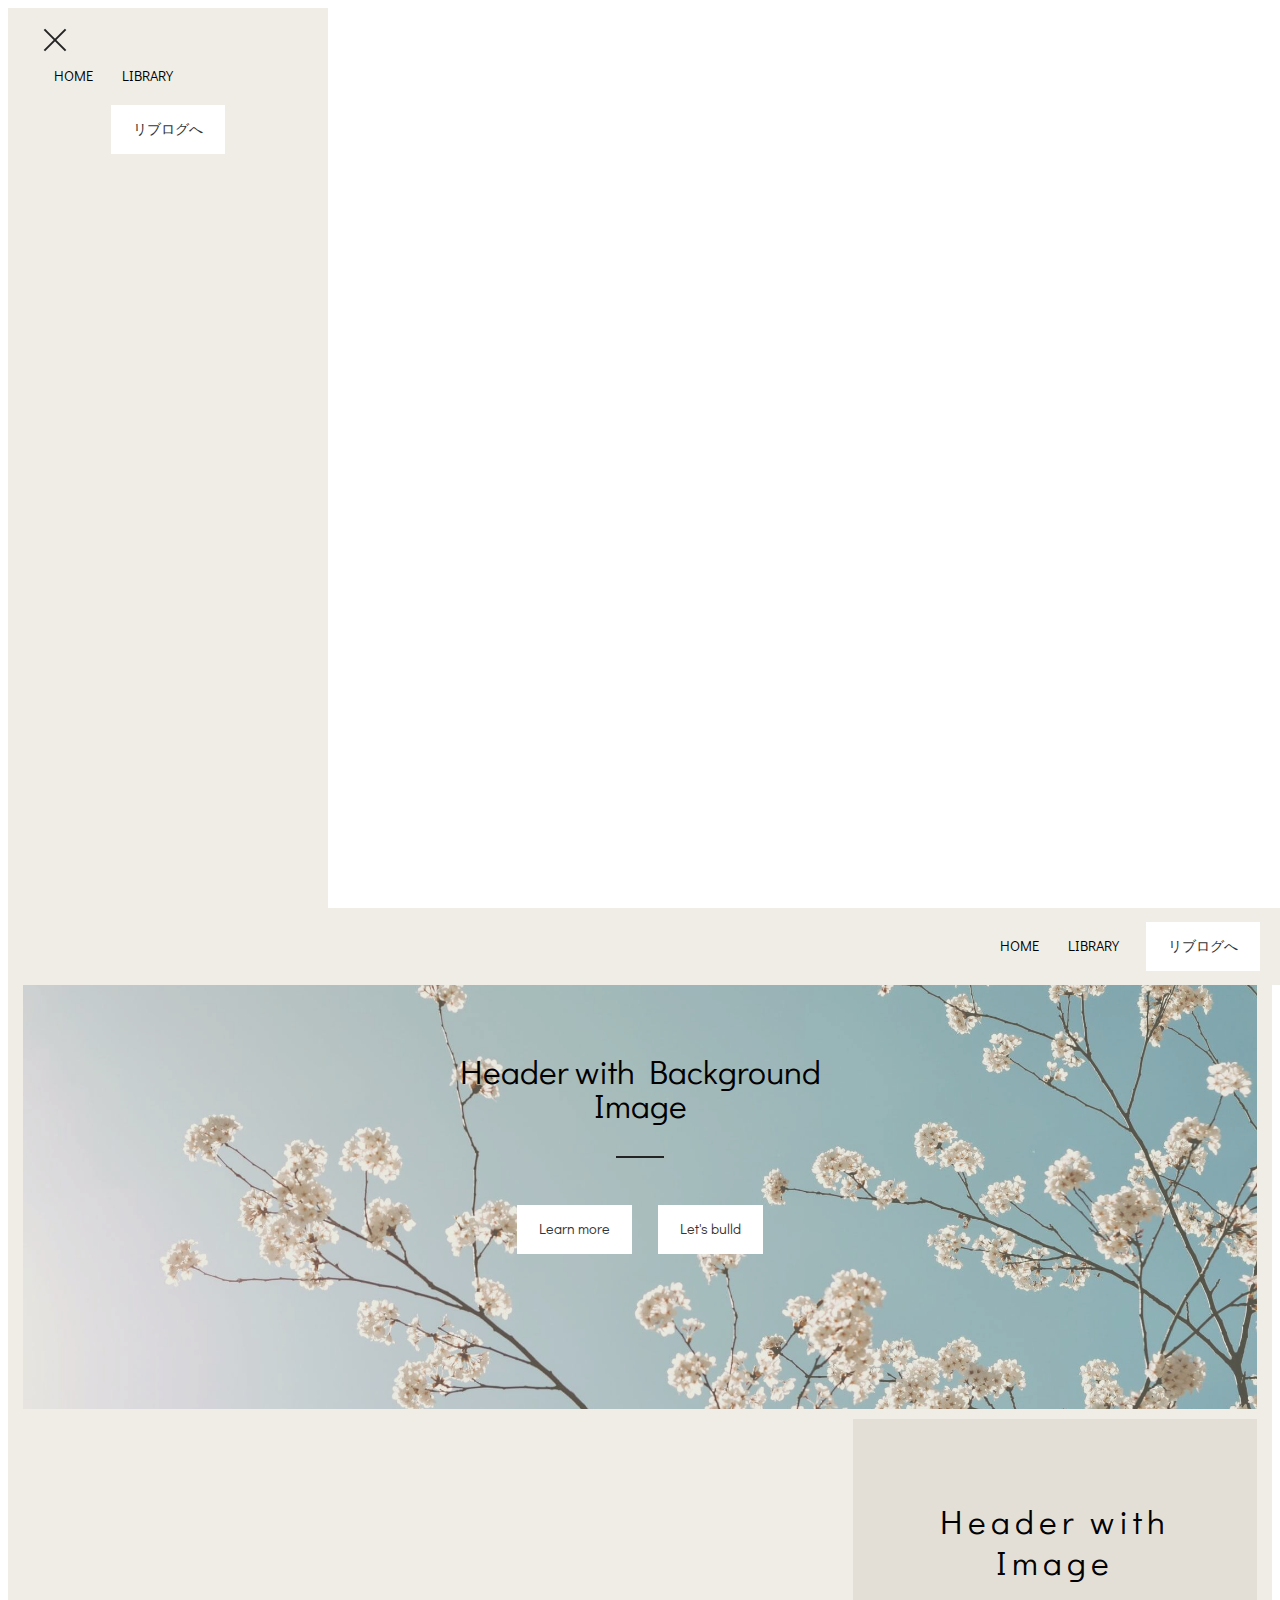
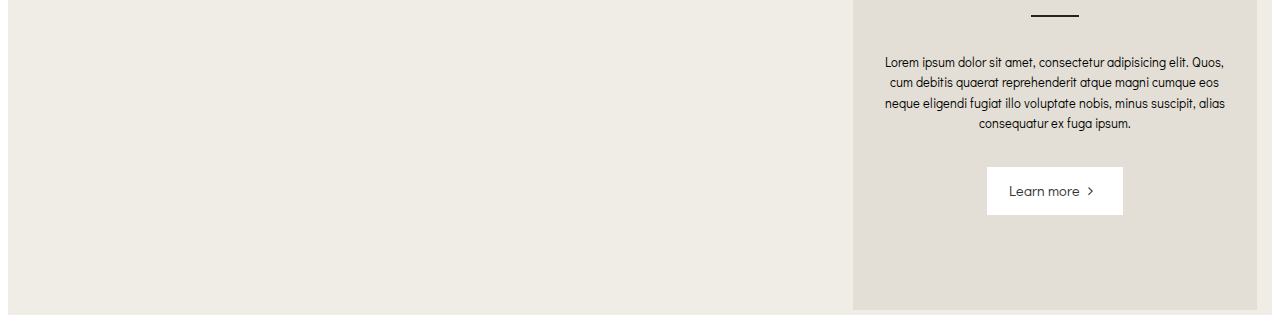
==== docs/library.html @ a74c6ffd "テスト" ====
<!DOCTYPE html>
<html amp>
<head>
  <!-- Site made with Mobirise Website Builder v4.8.1, https://mobirise.com -->
  <meta charset="UTF-8">
  <meta http-equiv="X-UA-Compatible" content="IE=edge">
  <meta name="generator" content="Mobirise v4.8.1, mobirise.com">
  <meta name="viewport" content="width=device-width, initial-scale=1, minimum-scale=1">
  <link rel="shortcut icon" href="assets/images/icon-128x128.png" type="image/x-icon">
  <meta name="description" content="">
  <title>LIBRARY | LivLog Lab+</title>
  <link rel="stylesheet" href="https://maxcdn.bootstrapcdn.com/font-awesome/4.7.0/css/font-awesome.min.css">
<link rel="canonical" href="library.html">
 <style amp-boilerplate>body{-webkit-animation:-amp-start 8s steps(1,end) 0s 1 normal both;-moz-animation:-amp-start 8s steps(1,end) 0s 1 normal both;-ms-animation:-amp-start 8s steps(1,end) 0s 1 normal both;animation:-amp-start 8s steps(1,end) 0s 1 normal both}@-webkit-keyframes -amp-start{from{visibility:hidden}to{visibility:visible}}@-moz-keyframes -amp-start{from{visibility:hidden}to{visibility:visible}}@-ms-keyframes -amp-start{from{visibility:hidden}to{visibility:visible}}@-o-keyframes -amp-start{from{visibility:hidden}to{visibility:visible}}@keyframes -amp-start{from{visibility:hidden}to{visibility:visible}}</style>
<noscript><style amp-boilerplate>body{-webkit-animation:none;-moz-animation:none;-ms-animation:none;animation:none}</style></noscript>
<link href="https://fonts.googleapis.com/css?family=Didact+Gothic&subset=cyrillic" rel="stylesheet">
 
 <style amp-custom> 
div,span,h1,h2,h3,h4,h5,h6,p,blockquote,a,ol,ul,li,figcaption{font: inherit;}*{box-sizing: border-box;}body{position: relative;font-style: normal;line-height: 1.5;color: #232323;}section{background-color: #eeeeee;background-position: 50% 50%;background-repeat: no-repeat;background-size: cover;}section,.container,.container-fluid{position: relative;word-wrap: break-word;}a.mbr-iconfont:hover{text-decoration: none;}h1,h2,h3{margin: auto;padding: 0;}p{padding: 0;margin-bottom: 20px;}h1,h2{margin-bottom: 30px;}h3,h4{margin-bottom: 10px;}p,li,blockquote{line-height: 1.7;}ul,ol,pre,blockquote{margin-bottom: 0;margin-top: 0;}pre{background: #f4f4f4;padding: 10px 24px;white-space: pre-wrap;}p{margin-top: 0;}a{font-style: normal;font-weight: 400;cursor: pointer;}a,a:hover{text-decoration: none;}figure{margin-bottom: 0;}h1,h2,h3,h4,h5,h6,.h1,.h2,.h3,.h4,.h5,.h6,.display-1,.display-2,.display-3,.display-4{line-height: 1;word-break: break-word;word-wrap: break-word;}b,strong{font-weight: bold;}blockquote{padding: 10px 0 10px 20px;position: relative;border-left: 3px solid;}input:-webkit-autofill,input:-webkit-autofill:hover,input:-webkit-autofill:focus,input:-webkit-autofill:active{transition-delay: 9999s;transition-property: background-color,color;}html,body{height: auto;min-height: 100vh;}.mbr-section-title{font-style: normal;line-height: 1.2;letter-spacing: 5px;}.mbr-section-subtitle{line-height: 1.3;}.mbr-text{font-style: normal;line-height: 1.6;}.btn{font-weight: 400;border-width: 2px;border-style: solid;font-style: normal;margin: 0.8rem;white-space: normal;transition: all .3s ease-in-out,box-shadow 2s ease-in-out;display: inline-flex;align-items: center;justify-content: center;word-break: break-word;}.btn:hover{margin-left: 1.6rem;margin-right: 0;}.btn-all-width{margin-left: 0;margin-right: 0;}.btn-all-width:hover{margin-left: 0.8rem;margin-right: -0.8rem;}.btn-form:hover{cursor: pointer;}.mbr-figure img,.mbr-figure iframe{display: block;width: 100%;}.card{background-color: transparent;border: none;}.card-img{text-align: center;flex-shrink: 0;}.media{max-width: 100%;margin: 0 auto;}.mbr-figure{-ms-flex-item-align: center;-ms-grid-row-align: center;-webkit-align-self: center;align-self: center;}.media-container > div{max-width: 100%;}.mbr-figure img,.card-img img{width: 100%;}@media (max-width: 991px){.media-size-item{width: auto;}.media{width: auto;}.mbr-figure{width: 100%;}}.amp-carousel-button{width: 50px;height: 50px;}.amp-carousel-button-next{background-image: url("data:image/svg+xml;charset=utf-8,%3Csvg xmlns='http://www.w3.org/2000/svg' width='18' height='18' fill='%23000000' viewBox='0 0 477.175 477.175'%3E%3Cpath d='M360.731,229.075l-225.1-225.1c-5.3-5.3-13.8-5.3-19.1,0s-5.3,13.8,0,19.1l215.5,215.5l-215.5,215.5 c-5.3,5.3-5.3,13.8,0,19.1c2.6,2.6,6.1,4,9.5,4c3.4,0,6.9-1.3,9.5-4l225.1-225.1C365.931,242.875,365.931,234.275,360.731,229.075z'/%3E%3C/svg%3E");}.amp-carousel-button-prev{background-image: url("data:image/svg+xml;charset=utf-8,%3Csvg xmlns='http://www.w3.org/2000/svg' width='18' height='18' fill='%23000000' viewBox='0 0 477.175 477.175'%3E%3Cpath d='M145.188,238.575l215.5-215.5c5.3-5.3,5.3-13.8,0-19.1s-13.8-5.3-19.1,0l-225.1,225.1c-5.3,5.3-5.3,13.8,0,19.1l225.1,225 c2.6,2.6,6.1,4,9.5,4s6.9-1.3,9.5-4c5.3-5.3,5.3-13.8,0-19.1L145.188,238.575z'/%3E%3C/svg%3E");}.hidden{visibility: hidden;}.super-hide{display: none;}.inactive{-webkit-user-select: none;-moz-user-select: none;-ms-user-select: none;user-select: none;pointer-events: none;-webkit-user-drag: none;user-drag: none;}textarea[type="hidden"]{display: none;}#scrollToTop{display: none;}.popover-content ul.show{min-height: 155px;}.mbr-white{color: #ffffff;}.mbr-black{color: #000000;}.mbr-bg-white{background-color: #ffffff;}.mbr-bg-black{background-color: #000000;}.align-left{text-align: left;}.align-center{text-align: center;}.align-right{text-align: right;}@media (max-width: 767px){.align-left,.align-center,.align-right,.mbr-section-btn,.mbr-section-title{text-align: center;}}.mbr-light{font-weight: 300;}.mbr-regular{font-weight: 400;}.mbr-semibold{font-weight: 500;}.mbr-bold{font-weight: 700;}.mbr-section-btn{margin-left: -.25rem;margin-right: -.25rem;font-size: 0;}nav .mbr-section-btn{margin-left: 0rem;margin-right: 0rem;}.btn .mbr-iconfont,.btn.btn-sm .mbr-iconfont{cursor: pointer;margin-right: 0.5rem;}.btn.btn-md .mbr-iconfont,.btn.btn-md .mbr-iconfont{margin-right: 0.8rem;}.btn-right-icon .mbr-iconfont{margin-left: 0.5rem;order: 1;}[type="submit"]{-webkit-appearance: none;}.mbr-fullscreen .mbr-overlay{min-height: 100vh;}.mbr-fullscreen{display: flex;display: -webkit-flex;display: -moz-flex;display: -ms-flex;display: -o-flex;align-items: center;-webkit-align-items: center;min-height: 100vh;box-sizing: border-box;padding-top: 3rem;padding-bottom: 3rem;}.mbr-overlay{background-color: #000;bottom: 0;left: 0;opacity: .5;position: absolute;right: 0;top: 0;z-index: 0;}section.sidebar-open:before{content: '';position: fixed;top: 0;bottom: 0;right: 0;left: 0;background-color: rgba(0,0,0,0.2);z-index: 1040;}form input,form textarea{padding: .8rem;border: 0px;background: #ececec;}form .fieldset{display: flex;justify-content: center;flex-wrap: wrap;align-items: center;}amp-img img{max-height: 100%;max-width: 100%;}img.mbr-temp{width: 100%;}.is-builder .nodisplay + img[async],.is-builder .nodisplay + img[decoding="async"],.is-builder amp-img > a + img[async],.is-builder amp-img > a + img[decoding="async"]{display: none;}html:not(.is-builder) amp-img > a{position: absolute;top: 0;bottom: 0;left: 0;right: 0;z-index: 1;}.is-builder .temp-amp-sizer{position: absolute;}.is-builder amp-youtube .temp-amp-sizer,.is-builder amp-vimeo .temp-amp-sizer{position: static;}.is-builder section.horizontal-menu .ampstart-btn{display: none;}@media (max-width: 991px){.is-builder section.horizontal-menu .navbar-toggler{display: block;}}.is-builder section.horizontal-menu .dropdown-menu{z-index: auto;opacity: 1;pointer-events: auto;}.is-builder section.horizontal-menu .nav-dropdown .link.dropdown-toggle[aria-expanded="true"]{margin-right: 0;padding: 0.667em 1em;}.mbr-container{max-width: 800px;padding: 0 10px;margin: 0 auto;position: relative;}.container{padding-right: 15px;padding-left: 15px;width: 100%;margin-right: auto;margin-left: auto;}@media (max-width: 767px){.container{max-width: 540px;}}@media (min-width: 768px){.container{max-width: 720px;}}@media (min-width: 992px){.container{max-width: 960px;}}@media (min-width: 1200px){.container{max-width: 1366px;}}.mbr-row{display: -webkit-box;display: -webkit-flex;display: -ms-flexbox;display: flex;-webkit-flex-wrap: wrap;-ms-flex-wrap: wrap;flex-wrap: wrap;margin-right: -15px;margin-left: -15px;}.mbr-justify-content-center{justify-content: center;}.mbr-justify-content-left{justify-content: flex-start;}@media (max-width: 767px){.mbr-col-sm-12{-ms-flex: 0 0 100%;flex: 0 0 100%;max-width: 100%;padding-right: 15px;padding-left: 15px;}.mbr-row{margin: 0;}}@media (min-width: 768px){.mbr-col-md-3{-ms-flex: 0 0 25%;flex: 0 0 25%;max-width: 25%;padding-right: 15px;padding-left: 15px;}.mbr-col-md-4{-ms-flex: 0 0 33.333333%;flex: 0 0 33.333333%;max-width: 33.333333%;padding-right: 15px;padding-left: 15px;}.mbr-col-md-5{-ms-flex: 0 0 41.666667%;flex: 0 0 41.666667%;max-width: 41.666667%;padding-right: 15px;padding-left: 15px;}.mbr-col-md-6{-ms-flex: 0 0 50%;flex: 0 0 50%;max-width: 50%;padding-right: 15px;padding-left: 15px;}.mbr-col-md-7{-ms-flex: 0 0 58.333333%;flex: 0 0 58.333333%;max-width: 58.333333%;padding-right: 15px;padding-left: 15px;}.mbr-col-md-8{-ms-flex: 0 0 66.666667%;flex: 0 0 66.666667%;max-width: 66.666667%;padding-left: 15px;padding-right: 15px;}.mbr-col-md-10{-ms-flex: 0 0 83.333333%;flex: 0 0 83.333333%;max-width: 83.333333%;padding-left: 15px;padding-right: 15px;}.mbr-col-md-12{-ms-flex: 0 0 100%;flex: 0 0 100%;max-width: 100%;padding-right: 15px;padding-left: 15px;}}@media (min-width: 992px){.mbr-col-lg-2{-ms-flex: 0 0 16.666667%;flex: 0 0 16.666667%;max-width: 16.666667%;padding-right: 15px;padding-left: 15px;}.mbr-col-lg-3{-ms-flex: 0 0 25%;flex: 0 0 25%;max-width: 25%;padding-right: 15px;padding-left: 15px;}.mbr-col-lg-4{-ms-flex: 0 0 33.33%;flex: 0 0 33.33%;max-width: 33.33%;padding-right: 15px;padding-left: 15px;}.mbr-col-lg-5{-ms-flex: 0 0 41.666%;flex: 0 0 41.666%;max-width: 41.666%;padding-right: 15px;padding-left: 15px;}.mbr-col-lg-6{-ms-flex: 0 0 50%;flex: 0 0 50%;max-width: 50%;padding-right: 15px;padding-left: 15px;}.mbr-col-lg-8{-ms-flex: 0 0 66.666667%;flex: 0 0 66.666667%;max-width: 66.666667%;padding-left: 15px;padding-right: 15px;}.mbr-col-lg-10{-ms-flex: 0 0 83.3333%;flex: 0 0 83.3333%;max-width: 83.3333%;padding-right: 15px;padding-left: 15px;}.mbr-col-lg-12{-ms-flex: 0 0 100%;flex: 0 0 100%;max-width: 100%;padding-right: 15px;padding-left: 15px;}}@media (min-width: 1200px){.mbr-col-xl-7{-ms-flex: 0 0 58.333333%;flex: 0 0 58.333333%;max-width: 58.333333%;padding-right: 15px;padding-left: 15px;}.mbr-col-xl-8{-ms-flex: 0 0 66.666667%;flex: 0 0 66.666667%;max-width: 66.666667%;padding-left: 15px;padding-right: 15px;}}amp-sidebar{background: transparent;}
body{font-family: Didact Gothic;}blockquote{border-color: #4ea2e3;}.display-1{font-family: 'Didact Gothic',sans-serif;font-size: 2.6rem;}.display-2{font-family: 'Didact Gothic',sans-serif;font-size: 2.1rem;}.display-4{font-family: 'Didact Gothic',sans-serif;font-size: 0.9rem;}.display-5{font-family: 'Didact Gothic',sans-serif;font-size: 1.6rem;}.display-7{font-family: 'Didact Gothic',sans-serif;font-size: 0.8rem;}@media (max-width: 768px){.display-1{font-size: 2.08rem;font-size: calc( 1.56rem + (2.6 - 1.56) * ((100vw - 20rem) / (48 - 20)));line-height: calc( 1.4 * (1.56rem + (2.6 - 1.56) * ((100vw - 20rem) / (48 - 20))));}.display-2{font-size: 1.68rem;font-size: calc( 1.385rem + (2.1 - 1.385) * ((100vw - 20rem) / (48 - 20)));line-height: calc( 1.4 * (1.385rem + (2.1 - 1.385) * ((100vw - 20rem) / (48 - 20))));}.display-4{font-size: 0.72rem;font-size: calc( 0.965rem + (0.9 - 0.965) * ((100vw - 20rem) / (48 - 20)));line-height: calc( 1.4 * (0.965rem + (0.9 - 0.965) * ((100vw - 20rem) / (48 - 20))));}.display-5{font-size: 1.28rem;font-size: calc( 1.21rem + (1.6 - 1.21) * ((100vw - 20rem) / (48 - 20)));line-height: calc( 1.4 * (1.21rem + (1.6 - 1.21) * ((100vw - 20rem) / (48 - 20))));}}.btn{padding: 15px 20px;border-radius: 0px;}.btn-sm{border-width: 1px;padding: 0.6rem 0.6rem;border-radius: 0px;}.btn-md{font-weight: 600;padding: 1rem 1rem;border-radius: 0px;}.bg-primary{background-color: #4ea2e3;}.bg-success{background-color: #0dcd7b;}.bg-info{background-color: #8282e7;}.bg-warning{background-color: #767676;}.bg-danger{background-color: #a0a0a0;}.btn-primary,.btn-primary:active,.btn-primary.active{background-color: #4ea2e3;border-color: #4ea2e3;color: #ffffff;}.btn-primary:hover,.btn-primary:focus,.btn-primary.focus{color: #ffffff;background-color: #1f7dc5;border-color: #1f7dc5;}.btn-primary.disabled,.btn-primary:disabled{color: #ffffff;background-color: #1f7dc5;border-color: #1f7dc5;}.btn-secondary,.btn-secondary:active,.btn-secondary.active{background-color: #4addff;border-color: #4addff;color: #003c4a;}.btn-secondary:hover,.btn-secondary:focus,.btn-secondary.focus{color: #003c4a;background-color: #00cdfd;border-color: #00cdfd;}.btn-secondary.disabled,.btn-secondary:disabled{color: #003c4a;background-color: #00cdfd;border-color: #00cdfd;}.btn-info,.btn-info:active,.btn-info.active{background-color: #8282e7;border-color: #8282e7;color: #ffffff;}.btn-info:hover,.btn-info:focus,.btn-info.focus{color: #ffffff;background-color: #4242db;border-color: #4242db;}.btn-info.disabled,.btn-info:disabled{color: #ffffff;background-color: #4242db;border-color: #4242db;}.btn-success,.btn-success:active,.btn-success.active{background-color: #0dcd7b;border-color: #0dcd7b;color: #ffffff;}.btn-success:hover,.btn-success:focus,.btn-success.focus{color: #ffffff;background-color: #088550;border-color: #088550;}.btn-success.disabled,.btn-success:disabled{color: #ffffff;background-color: #088550;border-color: #088550;}.btn-warning,.btn-warning:active,.btn-warning.active{background-color: #767676;border-color: #767676;color: #ffffff;}.btn-warning:hover,.btn-warning:focus,.btn-warning.focus{color: #ffffff;background-color: #505050;border-color: #505050;}.btn-warning.disabled,.btn-warning:disabled{color: #ffffff;background-color: #505050;border-color: #505050;}.btn-danger,.btn-danger:active,.btn-danger.active{background-color: #a0a0a0;border-color: #a0a0a0;color: #ffffff;}.btn-danger:hover,.btn-danger:focus,.btn-danger.focus{color: #ffffff;background-color: #7a7a7a;border-color: #7a7a7a;}.btn-danger.disabled,.btn-danger:disabled{color: #ffffff;background-color: #7a7a7a;border-color: #7a7a7a;}.btn-black,.btn-black:active,.btn-black.active{background-color: #333333;border-color: #333333;color: #ffffff;}.btn-black:hover,.btn-black:focus,.btn-black.focus{color: #ffffff;background-color: #0d0d0d;border-color: #0d0d0d;}.btn-black.disabled,.btn-black:disabled{color: #ffffff;background-color: #0d0d0d;border-color: #0d0d0d;}.btn-white,.btn-white:active,.btn-white.active{background-color: #ffffff;border-color: #ffffff;color: #808080;}.btn-white:hover,.btn-white:focus,.btn-white.focus{color: #808080;background-color: #d9d9d9;border-color: #d9d9d9;}.btn-white.disabled,.btn-white:disabled{color: #808080;background-color: #d9d9d9;border-color: #d9d9d9;}.btn-white,.btn-white:active,.btn-white.active{color: #333333;}.btn-white:hover,.btn-white:focus,.btn-white.focus{color: #333333;}.btn-white.disabled,.btn-white:disabled{color: #333333;}.btn-primary-outline,.btn-primary-outline:active,.btn-primary-outline.active{background: none;border-color: #1c6faf;color: #1c6faf;}.btn-primary-outline:hover,.btn-primary-outline:focus,.btn-primary-outline.focus{color: #ffffff;background-color: #4ea2e3;border-color: #4ea2e3;}.btn-primary-outline.disabled,.btn-primary-outline:disabled{color: #ffffff;background-color: #4ea2e3;border-color: #4ea2e3;}.btn-secondary-outline,.btn-secondary-outline:active,.btn-secondary-outline.active{background: none;border-color: #00b8e3;color: #00b8e3;}.btn-secondary-outline:hover,.btn-secondary-outline:focus,.btn-secondary-outline.focus{color: #003c4a;background-color: #4addff;border-color: #4addff;}.btn-secondary-outline.disabled,.btn-secondary-outline:disabled{color: #003c4a;background-color: #4addff;border-color: #4addff;}.btn-info-outline,.btn-info-outline:active,.btn-info-outline.active{background: none;border-color: #2c2cd7;color: #2c2cd7;}.btn-info-outline:hover,.btn-info-outline:focus,.btn-info-outline.focus{color: #ffffff;background-color: #8282e7;border-color: #8282e7;}.btn-info-outline.disabled,.btn-info-outline:disabled{color: #ffffff;background-color: #8282e7;border-color: #8282e7;}.btn-success-outline,.btn-success-outline:active,.btn-success-outline.active{background: none;border-color: #076d41;color: #076d41;}.btn-success-outline:hover,.btn-success-outline:focus,.btn-success-outline.focus{color: #ffffff;background-color: #0dcd7b;border-color: #0dcd7b;}.btn-success-outline.disabled,.btn-success-outline:disabled{color: #ffffff;background-color: #0dcd7b;border-color: #0dcd7b;}.btn-warning-outline,.btn-warning-outline:active,.btn-warning-outline.active{background: none;border-color: #434343;color: #434343;}.btn-warning-outline:hover,.btn-warning-outline:focus,.btn-warning-outline.focus{color: #ffffff;background-color: #767676;border-color: #767676;}.btn-warning-outline.disabled,.btn-warning-outline:disabled{color: #ffffff;background-color: #767676;border-color: #767676;}.btn-danger-outline,.btn-danger-outline:active,.btn-danger-outline.active{background: none;border-color: #6d6d6d;color: #6d6d6d;}.btn-danger-outline:hover,.btn-danger-outline:focus,.btn-danger-outline.focus{color: #ffffff;background-color: #a0a0a0;border-color: #a0a0a0;}.btn-danger-outline.disabled,.btn-danger-outline:disabled{color: #ffffff;background-color: #a0a0a0;border-color: #a0a0a0;}.btn-black-outline,.btn-black-outline:active,.btn-black-outline.active{background: none;border-color: #000000;color: #000000;}.btn-black-outline:hover,.btn-black-outline:focus,.btn-black-outline.focus{color: #ffffff;background-color: #333333;border-color: #333333;}.btn-black-outline.disabled,.btn-black-outline:disabled{color: #ffffff;background-color: #333333;border-color: #333333;}.btn-white-outline,.btn-white-outline:active,.btn-white-outline.active{background: none;border-color: #ffffff;color: #ffffff;}.btn-white-outline:hover,.btn-white-outline:focus,.btn-white-outline.focus{color: #333333;background-color: #ffffff;border-color: #ffffff;}.text-primary{color: #4ea2e3;}.text-secondary{color: #4addff;}.text-success{color: #0dcd7b;}.text-info{color: #8282e7;}.text-warning{color: #767676;}.text-danger{color: #a0a0a0;}.text-white{color: #ffffff;}.text-black{color: #000000;}a.text-primary:hover,a.text-primary:focus{color: #1c6faf;}a.text-secondary:hover,a.text-secondary:focus{color: #00b8e3;}a.text-success:hover,a.text-success:focus{color: #076d41;}a.text-info:hover,a.text-info:focus{color: #2c2cd7;}a.text-warning:hover,a.text-warning:focus{color: #434343;}a.text-danger:hover,a.text-danger:focus{color: #6d6d6d;}a.text-white:hover,a.text-white:focus{color: #b3b3b3;}a.text-black:hover,a.text-black:focus{color: #4d4d4d;}a:not(.dropdown-item){position: relative;z-index: 0;}a:not(.dropdown-item):before{position: absolute;content: "";height: 0;width: 100%;opacity: 0.5;bottom: -2px;left: 0;z-index: -1;transition: height .3s;}a:not(.dropdown-item).text-primary:before{background-color: #1c6faf;}a:not(.dropdown-item).text-secondary:before{background-color: #00b8e3;}a:not(.dropdown-item).text-success:before{background-color: #076d41;}a:not(.dropdown-item).text-info:before{background-color: #2c2cd7;}a:not(.dropdown-item).text-warning:before{background-color: #434343;}a:not(.dropdown-item).text-danger:before{background-color: #6d6d6d;}a:not(.dropdown-item).text-white:before{background-color: #b3b3b3;}a:not(.dropdown-item).text-black:before{background-color: #4d4d4d;}a:not(.dropdown-item):hover:before,a:not(.dropdown-item):focus:before{height: 0.5rem;}.alert-success{background-color: #0dcd7b;}.alert-info{background-color: #8282e7;}.alert-warning{background-color: #767676;}.alert-danger{background-color: #a0a0a0;}a,a:hover{color: #4ea2e3;}.mbr-plan-header.bg-primary .mbr-plan-subtitle,.mbr-plan-header.bg-primary .mbr-plan-price-desc{color: #feffff;}.mbr-plan-header.bg-success .mbr-plan-subtitle,.mbr-plan-header.bg-success .mbr-plan-price-desc{color: #acfad9;}.mbr-plan-header.bg-info .mbr-plan-subtitle,.mbr-plan-header.bg-info .mbr-plan-price-desc{color: #ffffff;}.mbr-plan-header.bg-warning .mbr-plan-subtitle,.mbr-plan-header.bg-warning .mbr-plan-price-desc{color: #b6b6b6;}.mbr-plan-header.bg-danger .mbr-plan-subtitle,.mbr-plan-header.bg-danger .mbr-plan-price-desc{color: #e0e0e0;}.cid-r1nvdiXXPy .container{display: flex;}.cid-r1nvdiXXPy .nav-item:focus,.cid-r1nvdiXXPy .nav-link:focus{outline: none;}.cid-r1nvdiXXPy .navbar-nav{list-style-type: none;display: flex;flex-direction: row;padding-left: 0;}.cid-r1nvdiXXPy .navbar-nav .nav-link{margin: .667em 1em;font-weight: normal;}@media (max-width: 991px){.cid-r1nvdiXXPy .navbar-expand-lg > .container{padding-left: 15px;padding-right: 15px;}.cid-r1nvdiXXPy ul.navbar-nav{flex-direction: column;}.cid-r1nvdiXXPy ul.navbar-nav li{margin: auto;}.cid-r1nvdiXXPy .dropdown-toggle[data-toggle="dropdown-submenu"]:after{content: '';margin-left: .25rem;border-top: 0.35em solid;border-right: 0.35em solid transparent;border-left: 0.35em solid transparent;border-bottom: 0;top: 55%;}.cid-r1nvdiXXPy .nav-dropdown .dropdown-menu .dropdown-item{justify-content: center;display: flex;align-items: center;}}.cid-r1nvdiXXPy .nav-dropdown .dropdown-menu{border-radius: 0;border: 0;left: 0;margin: 0;min-width: 10rem;padding-bottom: 1.25rem;padding-top: 1.25rem;position: absolute;}.cid-r1nvdiXXPy .nav-dropdown .dropdown-menu .dropdown-item{font-weight: 400;line-height: 2;display: flex;align-items: center;width: 100%;padding: .25rem 1.5rem;clear: both;text-align: inherit;white-space: nowrap;background: 0 0;border: 0;}.cid-r1nvdiXXPy .nav-dropdown .dropdown-menu .dropdown{position: relative;}.cid-r1nvdiXXPy .nav-item.dropdown{position: relative;}.cid-r1nvdiXXPy .nav-item.dropdown .dropdown-menu{z-index: -1;opacity: 0;pointer-events: none;}.cid-r1nvdiXXPy .nav-item.dropdown:hover > .dropdown-menu{z-index: 1;opacity: 1;pointer-events: all;}.cid-r1nvdiXXPy .dropdown-menu .dropdown:hover > .dropdown-menu{z-index: 1;opacity: 1;pointer-events: all;}.cid-r1nvdiXXPy .link.dropdown-toggle:after{content: '';margin-left: .25rem;border-top: 0.35em solid;border-right: 0.35em solid transparent;border-left: 0.35em solid transparent;border-bottom: 0;}.cid-r1nvdiXXPy .nav-dropdown .dropdown-submenu{top: 0;}.cid-r1nvdiXXPy .navbar{z-index: 100;display: flex;flex-direction: row;width: 100%;min-height: 77px;transition: all .3s;background: #f0ede7;}.cid-r1nvdiXXPy .navbar .navbar-logo{margin-right: .8rem;}.cid-r1nvdiXXPy .navbar .navbar-logo img{height: auto;}.cid-r1nvdiXXPy .navbar.navbar-short{background: #f0ede7;}.cid-r1nvdiXXPy .navbar.navbar-short .navbar-brand{padding: 0;}.cid-r1nvdiXXPy .navbar.opened{transition: all .3s;background: #f0ede7;}.cid-r1nvdiXXPy .navbar .dropdown-item{padding: .25rem 1.5rem;}.cid-r1nvdiXXPy .navbar .navbar-collapse{display: flex;justify-content: flex-end;z-index: 1;flex-basis: 100%;align-items: center;}.cid-r1nvdiXXPy .navbar.collapsed button.navbar-toggler{display: block;}.cid-r1nvdiXXPy .navbar.collapsed .navbar-collapse{display: none;position: absolute;top: 0;right: 0;min-height: 100vh;background: #f0ede7;padding: 1.5rem 2rem 1rem 2rem;}.cid-r1nvdiXXPy .navbar.collapsed.opened .navbar-collapse.show,.cid-r1nvdiXXPy .navbar.collapsed.opened .navbar-collapse.collapsing{display: block;}.cid-r1nvdiXXPy .navbar.collapsed.opened .dropdown-menu{top: 0;}.cid-r1nvdiXXPy .navbar.collapsed .dropdown-menu{position: relative;background: transparent;}.cid-r1nvdiXXPy .navbar.collapsed .dropdown-menu .dropdown-submenu{left: 0;}.cid-r1nvdiXXPy .navbar.collapsed .dropdown-menu .dropdown-item:after{right: auto;}.cid-r1nvdiXXPy .navbar.collapsed .dropdown-menu .dropdown-item{padding: .25rem 1.5rem;text-align: center;margin: 0;}.cid-r1nvdiXXPy .navbar.collapsed .navbar-brand{flex-shrink: initial;word-break: break-word;}@media (max-width: 991px){.cid-r1nvdiXXPy .navbar .navbar-collapse{display: none;position: absolute;top: 0;right: 0;min-height: 100vh;background: #f0ede7;padding: 1rem 2rem 1rem 2rem;}.cid-r1nvdiXXPy .navbar.opened .navbar-collapse.show,.cid-r1nvdiXXPy .navbar.opened .navbar-collapse.collapsing{display: block;}.cid-r1nvdiXXPy .navbar.opened .dropdown-menu{top: 0;}.cid-r1nvdiXXPy .navbar .dropdown-menu{position: relative;background: transparent;}.cid-r1nvdiXXPy .navbar .dropdown-menu .dropdown-submenu{left: 0;}.cid-r1nvdiXXPy .navbar .dropdown-menu .dropdown-item:after{right: auto;}.cid-r1nvdiXXPy .navbar .dropdown-menu .dropdown-item{padding: .25rem 1.5rem;text-align: center;margin: 0;}.cid-r1nvdiXXPy .navbar .navbar-brand{flex-shrink: initial;word-break: break-word;}}.cid-r1nvdiXXPy .navbar-brand{display: flex;flex-shrink: 0;align-items: center;margin-right: 0;padding: 0;transition: all .3s;word-break: break-word;z-index: 1;}.cid-r1nvdiXXPy .navbar-brand .navbar-caption{line-height: inherit;font-weight: normal;}.cid-r1nvdiXXPy .navbar-brand .navbar-logo a{outline: none;}.cid-r1nvdiXXPy .navbar-brand .navbar-caption-wrap{display: flex;}.cid-r1nvdiXXPy .dropdown-item.active,.cid-r1nvdiXXPy .dropdown-item:active{background-color: transparent;}.cid-r1nvdiXXPy .navbar-expand-lg .navbar-nav .nav-link{padding: 0;}.cid-r1nvdiXXPy .navbar.navbar-expand-lg .dropdown .dropdown-menu{background: #f0ede7;}.cid-r1nvdiXXPy .navbar.navbar-expand-lg .dropdown .dropdown-menu .dropdown-submenu{margin: 0;left: 100%;}.cid-r1nvdiXXPy .navbar .dropdown.open > .dropdown-menu{display: block;}.cid-r1nvdiXXPy ul.navbar-nav{flex-wrap: wrap;}.cid-r1nvdiXXPy .navbar-buttons{text-align: center;}.cid-r1nvdiXXPy button.navbar-toggler{display: none;outline: none;width: 31px;height: 20px;cursor: pointer;transition: all .2s;position: relative;align-self: center;}.cid-r1nvdiXXPy button.navbar-toggler .hamburger span{position: absolute;right: 0;width: 30px;height: 2px;border-right: 5px;background-color: #232323;}.cid-r1nvdiXXPy button.navbar-toggler .hamburger span:nth-child(1){top: 0;transition: all .2s;}.cid-r1nvdiXXPy button.navbar-toggler .hamburger span:nth-child(2){top: 8px;transition: all .15s;}.cid-r1nvdiXXPy button.navbar-toggler .hamburger span:nth-child(3){top: 8px;transition: all .15s;}.cid-r1nvdiXXPy button.navbar-toggler .hamburger span:nth-child(4){top: 16px;transition: all .2s;}.cid-r1nvdiXXPy nav.opened .navbar-toggler:not(.hide) .hamburger span:nth-child(1){top: 8px;width: 0;opacity: 0;right: 50%;transition: all .2s;}.cid-r1nvdiXXPy nav.opened .navbar-toggler:not(.hide) .hamburger span:nth-child(2){-webkit-transform: rotate(45deg);transform: rotate(45deg);transition: all .25s;}.cid-r1nvdiXXPy nav.opened .navbar-toggler:not(.hide) .hamburger span:nth-child(3){-webkit-transform: rotate(-45deg);transform: rotate(-45deg);transition: all .25s;}.cid-r1nvdiXXPy nav.opened .navbar-toggler:not(.hide) .hamburger span:nth-child(4){top: 8px;width: 0;opacity: 0;right: 50%;transition: all .2s;}.cid-r1nvdiXXPy .navbar-dropdown{position: fixed;}.cid-r1nvdiXXPy a.nav-link{display: flex;align-items: center;justify-content: center;}.cid-r1nvdiXXPy .nav-link .mbr-iconfont,.cid-r1nvdiXXPy .dropdown-item .mbr-iconfont{margin-right: .2rem;}.cid-r1nvdiXXPy .ampstart-btn{display: flex;align-self: center;}.cid-r1nvdiXXPy .ampstart-btn.hamburger{position: absolute;right: 20px;margin-left: auto;width: 30px;height: 20px;background: none;border: none;cursor: pointer;z-index: 1000;}.cid-r1nvdiXXPy .ampstart-btn.hamburger:focus{outline: none;}.cid-r1nvdiXXPy .ampstart-btn.hamburger span{position: absolute;right: 0;width: 30px;height: 2px;border-right: 5px;background-color: #232323;}.cid-r1nvdiXXPy .ampstart-btn.hamburger span:nth-child(1){top: 0;transition: all .2s;}.cid-r1nvdiXXPy .ampstart-btn.hamburger span:nth-child(2){top: 8px;transition: all .15s;}.cid-r1nvdiXXPy .ampstart-btn.hamburger span:nth-child(3){top: 8px;transition: all .15s;}.cid-r1nvdiXXPy .ampstart-btn.hamburger span:nth-child(4){top: 16px;transition: all .2s;}@media (min-width: 992px){.cid-r1nvdiXXPy .ampstart-btn,.cid-r1nvdiXXPy amp-sidebar{display: none;}.cid-r1nvdiXXPy .dropdown-menu .dropdown-toggle:after{content: '';border-bottom: 0.35em solid transparent;border-left: 0.35em solid;border-right: 0;border-top: 0.35em solid transparent;margin-left: 0.3rem;margin-top: -0.3077em;position: absolute;right: 1.1538em;top: 50%;}}.cid-r1nvdiXXPy amp-sidebar{min-width: 260px;z-index: 1050;background-color: #f0ede7;}.cid-r1nvdiXXPy amp-sidebar.open:after{content: '';position: absolute;top: 0;left: 0;bottom: 0;right: 0;background-color: red;}.cid-r1nvdiXXPy .open{transform: translateX(0%);display: block;}.cid-r1nvdiXXPy .builder-sidebar{background-color: #f0ede7;position: relative;min-height: 100vh;z-index: 1030;padding: 1rem 2rem;max-width: 20rem;}.cid-r1nvdiXXPy .builder-sidebar .dropdown{position: relative;}.cid-r1nvdiXXPy .builder-sidebar .dropdown:hover > .dropdown-menu{position: relative;text-align: center;}.cid-r1nvdiXXPy .sidebar{padding: 1rem 0;margin: 0;}.cid-r1nvdiXXPy .sidebar > li{list-style: none;display: flex;flex-direction: column;}.cid-r1nvdiXXPy .sidebar a{display: block;text-decoration: none;margin-bottom: 10px;}.cid-r1nvdiXXPy .close-sidebar{width: 30px;height: 30px;position: relative;cursor: pointer;background-color: transparent;border: none;}.cid-r1nvdiXXPy .close-sidebar:focus{outline: 2px auto #4ea2e3;}.cid-r1nvdiXXPy .close-sidebar span{position: absolute;left: 0;width: 30px;height: 2px;border-right: 5px;background-color: #232323;}.cid-r1nvdiXXPy .close-sidebar span:nth-child(1){transform: rotate(45deg);}.cid-r1nvdiXXPy .close-sidebar span:nth-child(2){transform: rotate(-45deg);}.cid-r1nvdiXXPy amp-img{width: 120px;display: flex;align-items: center;}@media (max-width: 768px){.cid-r1nvdiXXPy amp-img{max-height: 55px;max-width: 55px;}}.cid-r1rR2mE911{padding-top: 5px;padding-bottom: 5px;background-color: #f0ede7;}.cid-r1rR2mE911 .mbr-row{background-image: url("assets/images/background8.jpg");background-position: center;background-repeat: no-repeat;background-size: cover;height: 31rem;padding: 60px;position: relative;margin: 0;}.cid-r1rR2mE911 .mbr-row .mbr-overlay{background: #cfd0b3;opacity: 0.4;}.cid-r1rR2mE911 .mbr-title{position: relative;margin-bottom: 70px;}.cid-r1rR2mE911 .mbr-title:after{position: absolute;left: 50%;margin-left: -1.5rem;bottom: -35px;content: "";width: 3rem;height: 2px;background-color: #232323;transition: width .3s;}.cid-r1rR2mE911 .relative{position: relative;max-width: 435px;margin: auto;}.cid-r1rR2mE911 .mbr-section-btn{margin: 0 auto;}.cid-r1rR2mE911 .mbr-section-subtitle{padding: 0;margin-bottom: 40px;}@media (max-width: 767px){.cid-r1rR2mE911 .mbr-row{padding: 1rem;}}.cid-r1rT78f9qd{padding-top: 5px;padding-bottom: 5px;background-color: #f0ede7;}.cid-r1rT78f9qd .mbr-row{margin: 0;}.cid-r1rT78f9qd .text-block{padding-right: 0;padding-left: 7px;display: flex;}.cid-r1rT78f9qd .text-wrapper{width: 100%;display: flex;background-color: #e4dfd6;padding: 40px 20px;}.cid-r1rT78f9qd .text-wrapper > div{margin: auto;}.cid-r1rT78f9qd .image-block{padding-right: 3px;padding-left: 0px;}.cid-r1rT78f9qd .image-block amp-img{height: 30rem;}.cid-r1rT78f9qd .image-block img{object-fit: cover;height: 100%;width: 100%;}.cid-r1rT78f9qd .mbr-section-title{position: relative;margin-bottom: 70px;}.cid-r1rT78f9qd .mbr-section-title:after{position: absolute;left: 50%;margin-left: -1.5rem;bottom: -35px;content: "";width: 3rem;height: 2px;background-color: #232323;transition: width .3s;}@media (max-width: 991px){.cid-r1rT78f9qd .image-block{padding-right: 0;padding-left: 0;}.cid-r1rT78f9qd .text-block{padding-right: 0;padding-left: 0;}}
.engine{position: absolute;text-indent: -2400px;text-align: center;padding: 0;top: 0;left: -2400px;}</style>
 
  <script async  src="https://cdn.ampproject.org/v0.js"></script>
  <script async custom-element="amp-analytics" src="https://cdn.ampproject.org/v0/amp-analytics-0.1.js"></script>
  <script async custom-element="amp-sidebar" src="https://cdn.ampproject.org/v0/amp-sidebar-0.1.js"></script>
  
  
</head>
<body><amp-sidebar id="sidebar" class="cid-r1nvdiXXPy" layout="nodisplay" side="right">
        <div class="builder-sidebar" id="builder-sidebar">
            <button on="tap:sidebar.close" class="close-sidebar">
                <span></span>
                <span></span>
            </button>
        
              
              <ul class="navbar-nav nav-dropdown" data-app-modern-menu="true"><li class="nav-item"><a class="nav-link link text-black display-4" href="index.html">HOME</a></li><li class="nav-item"><a class="nav-link link text-black display-4" href="library.html">
                          LIBRARY</a></li></ul>
              
              <div class="navbar-buttons mbr-section-btn"><a class="btn btn-white display-4" href="https://livlog.jp/">リブログへ</a></div>
        </div>
    </amp-sidebar>
  <section class="menu1 horizontal-menu menu cid-r1nvdiXXPy" id="menu1-a">

    
    

    <nav class="navbar navbar-dropdown  navbar-fixed-top navbar-expand-lg">
      <div class="container">
        <div class="navbar-brand">
            <span class="navbar-logo">
                <amp-img src="assets/images/logo.svg" layout="responsive" width="120.77922077922078" height="31" alt="LivLog llc." class="mobirise-loader">
                    <div placeholder="">
                        <div class="mobirise-spinner">
                            <em></em>
                            <em></em>
                            <em></em>
                        </div>
                    </div>
                    <a href="#top"></a>
                </amp-img>
            </span>
            
        </div>
        <div class="collapse navbar-collapse" id="navbarSupportedContent">
              
              <ul class="navbar-nav nav-dropdown" data-app-modern-menu="true"><li class="nav-item"><a class="nav-link link text-black display-4" href="index.html">HOME</a></li><li class="nav-item"><a class="nav-link link text-black display-4" href="library.html">
                          LIBRARY</a></li></ul>
              
              <div class="navbar-buttons mbr-section-btn"><a class="btn btn-white display-4" href="https://livlog.jp/">リブログへ</a></div>
        </div>
        
        <button on="tap:sidebar.toggle" class="ampstart-btn hamburger sticky-but">
          <span></span>
          <span></span>
          <span></span>
          <span></span>
      </button>
      </div>
    </nav>

  <!-- AMP plug -->
    

</section>

<section class="mbr-section headers4 cid-r1rR2mE911" id="headers4-d">

    

    <div class="container">
        <div class="mbr-row mbr-black">
            <div class="mbr-overlay"></div>
            <div class="relative">
                <h2 class="mbr-title align-center mbr-fonts-style display-2"><span>Header with Background Image</span></h2>
                
                <div class="mbr-section-btn align-center"><a class="btn btn-white display-4" href="https://mobirise.com">
                    Learn more
                    </a> <a class="btn btn-white display-4" href="https://mobirise.com">
                    Let's bulld
                    </a></div>
            </div>
        </div>
    </div>
</section>

<section class="headers1 cid-r1rT78f9qd" id="headers1-f">

    
       
    <div class="container">
        <div class="mbr-row mbr-justify-content-center">
            <div class="image-block mbr-col-sm-12 mbr-col-md-12 mbr-col-lg-8">
                <iframe src="//www.slideshare.net/slideshow/embed_code/key/wQ5WsEbyixP6iA" width="595" height="485" frameborder="0" marginwidth="0" marginheight="0" scrolling="no" allowfullscreen="">
                </iframe>
            </div>
            <div class="text-block mbr-black mbr-col-sm-12 mbr-col-md-12 mbr-col-lg-4">
                <div class="text-wrapper">
                    <div>
                        <h2 class="mbr-section-title mbr-fonts-style align-center display-2">
                            Header with Image
                        </h2>
                        <p class="mbr-fonts-style mbr-text align-center display-7">
                           Lorem ipsum dolor sit amet, consectetur adipisicing elit. Quos, cum debitis quaerat reprehenderit atque magni cumque eos neque eligendi fugiat illo voluptate nobis, minus suscipit, alias consequatur ex fuga ipsum.
                        </p>
                        <div class="mbr-section-btn align-center"><a class="btn btn-right-icon btn-white display-4" href="https://mobirise.com">
                                <span class="fa fa-angle-right mbr-iconfont mbr-iconfont-btn"></span>
                                Learn more
                            </a></div>
                    </div>
                </div>
            </div>
        </div>
    </div>
</section>


  
  
</body>
</html>
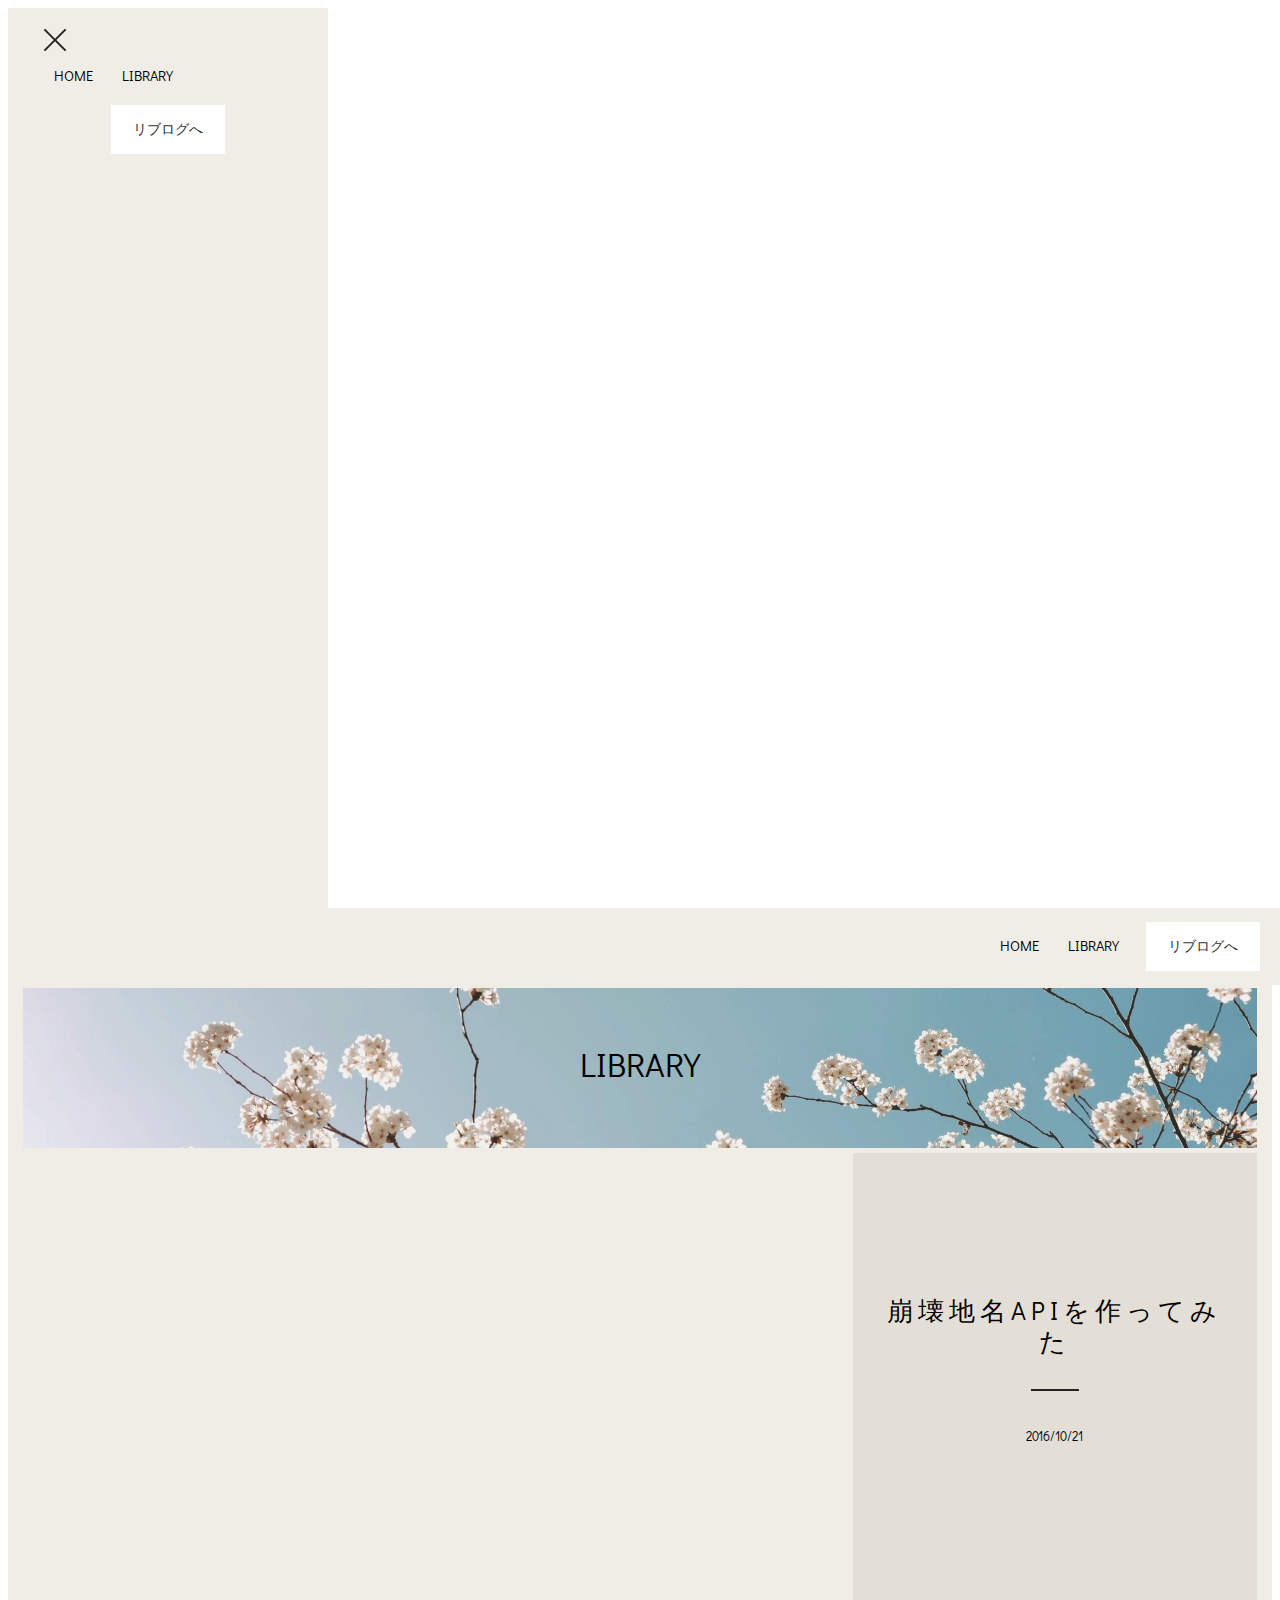
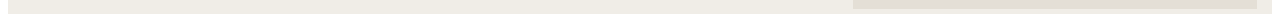
==== commit 6fbe80a7: "作成中" ====
--- a/docs/library.html
+++ b/docs/library.html
@@ -17,7 +17,7 @@
  
  <style amp-custom> 
 div,span,h1,h2,h3,h4,h5,h6,p,blockquote,a,ol,ul,li,figcaption{font: inherit;}*{box-sizing: border-box;}body{position: relative;font-style: normal;line-height: 1.5;color: #232323;}section{background-color: #eeeeee;background-position: 50% 50%;background-repeat: no-repeat;background-size: cover;}section,.container,.container-fluid{position: relative;word-wrap: break-word;}a.mbr-iconfont:hover{text-decoration: none;}h1,h2,h3{margin: auto;padding: 0;}p{padding: 0;margin-bottom: 20px;}h1,h2{margin-bottom: 30px;}h3,h4{margin-bottom: 10px;}p,li,blockquote{line-height: 1.7;}ul,ol,pre,blockquote{margin-bottom: 0;margin-top: 0;}pre{background: #f4f4f4;padding: 10px 24px;white-space: pre-wrap;}p{margin-top: 0;}a{font-style: normal;font-weight: 400;cursor: pointer;}a,a:hover{text-decoration: none;}figure{margin-bottom: 0;}h1,h2,h3,h4,h5,h6,.h1,.h2,.h3,.h4,.h5,.h6,.display-1,.display-2,.display-3,.display-4{line-height: 1;word-break: break-word;word-wrap: break-word;}b,strong{font-weight: bold;}blockquote{padding: 10px 0 10px 20px;position: relative;border-left: 3px solid;}input:-webkit-autofill,input:-webkit-autofill:hover,input:-webkit-autofill:focus,input:-webkit-autofill:active{transition-delay: 9999s;transition-property: background-color,color;}html,body{height: auto;min-height: 100vh;}.mbr-section-title{font-style: normal;line-height: 1.2;letter-spacing: 5px;}.mbr-section-subtitle{line-height: 1.3;}.mbr-text{font-style: normal;line-height: 1.6;}.btn{font-weight: 400;border-width: 2px;border-style: solid;font-style: normal;margin: 0.8rem;white-space: normal;transition: all .3s ease-in-out,box-shadow 2s ease-in-out;display: inline-flex;align-items: center;justify-content: center;word-break: break-word;}.btn:hover{margin-left: 1.6rem;margin-right: 0;}.btn-all-width{margin-left: 0;margin-right: 0;}.btn-all-width:hover{margin-left: 0.8rem;margin-right: -0.8rem;}.btn-form:hover{cursor: pointer;}.mbr-figure img,.mbr-figure iframe{display: block;width: 100%;}.card{background-color: transparent;border: none;}.card-img{text-align: center;flex-shrink: 0;}.media{max-width: 100%;margin: 0 auto;}.mbr-figure{-ms-flex-item-align: center;-ms-grid-row-align: center;-webkit-align-self: center;align-self: center;}.media-container > div{max-width: 100%;}.mbr-figure img,.card-img img{width: 100%;}@media (max-width: 991px){.media-size-item{width: auto;}.media{width: auto;}.mbr-figure{width: 100%;}}.amp-carousel-button{width: 50px;height: 50px;}.amp-carousel-button-next{background-image: url("data:image/svg+xml;charset=utf-8,%3Csvg xmlns='http://www.w3.org/2000/svg' width='18' height='18' fill='%23000000' viewBox='0 0 477.175 477.175'%3E%3Cpath d='M360.731,229.075l-225.1-225.1c-5.3-5.3-13.8-5.3-19.1,0s-5.3,13.8,0,19.1l215.5,215.5l-215.5,215.5 c-5.3,5.3-5.3,13.8,0,19.1c2.6,2.6,6.1,4,9.5,4c3.4,0,6.9-1.3,9.5-4l225.1-225.1C365.931,242.875,365.931,234.275,360.731,229.075z'/%3E%3C/svg%3E");}.amp-carousel-button-prev{background-image: url("data:image/svg+xml;charset=utf-8,%3Csvg xmlns='http://www.w3.org/2000/svg' width='18' height='18' fill='%23000000' viewBox='0 0 477.175 477.175'%3E%3Cpath d='M145.188,238.575l215.5-215.5c5.3-5.3,5.3-13.8,0-19.1s-13.8-5.3-19.1,0l-225.1,225.1c-5.3,5.3-5.3,13.8,0,19.1l225.1,225 c2.6,2.6,6.1,4,9.5,4s6.9-1.3,9.5-4c5.3-5.3,5.3-13.8,0-19.1L145.188,238.575z'/%3E%3C/svg%3E");}.hidden{visibility: hidden;}.super-hide{display: none;}.inactive{-webkit-user-select: none;-moz-user-select: none;-ms-user-select: none;user-select: none;pointer-events: none;-webkit-user-drag: none;user-drag: none;}textarea[type="hidden"]{display: none;}#scrollToTop{display: none;}.popover-content ul.show{min-height: 155px;}.mbr-white{color: #ffffff;}.mbr-black{color: #000000;}.mbr-bg-white{background-color: #ffffff;}.mbr-bg-black{background-color: #000000;}.align-left{text-align: left;}.align-center{text-align: center;}.align-right{text-align: right;}@media (max-width: 767px){.align-left,.align-center,.align-right,.mbr-section-btn,.mbr-section-title{text-align: center;}}.mbr-light{font-weight: 300;}.mbr-regular{font-weight: 400;}.mbr-semibold{font-weight: 500;}.mbr-bold{font-weight: 700;}.mbr-section-btn{margin-left: -.25rem;margin-right: -.25rem;font-size: 0;}nav .mbr-section-btn{margin-left: 0rem;margin-right: 0rem;}.btn .mbr-iconfont,.btn.btn-sm .mbr-iconfont{cursor: pointer;margin-right: 0.5rem;}.btn.btn-md .mbr-iconfont,.btn.btn-md .mbr-iconfont{margin-right: 0.8rem;}.btn-right-icon .mbr-iconfont{margin-left: 0.5rem;order: 1;}[type="submit"]{-webkit-appearance: none;}.mbr-fullscreen .mbr-overlay{min-height: 100vh;}.mbr-fullscreen{display: flex;display: -webkit-flex;display: -moz-flex;display: -ms-flex;display: -o-flex;align-items: center;-webkit-align-items: center;min-height: 100vh;box-sizing: border-box;padding-top: 3rem;padding-bottom: 3rem;}.mbr-overlay{background-color: #000;bottom: 0;left: 0;opacity: .5;position: absolute;right: 0;top: 0;z-index: 0;}section.sidebar-open:before{content: '';position: fixed;top: 0;bottom: 0;right: 0;left: 0;background-color: rgba(0,0,0,0.2);z-index: 1040;}form input,form textarea{padding: .8rem;border: 0px;background: #ececec;}form .fieldset{display: flex;justify-content: center;flex-wrap: wrap;align-items: center;}amp-img img{max-height: 100%;max-width: 100%;}img.mbr-temp{width: 100%;}.is-builder .nodisplay + img[async],.is-builder .nodisplay + img[decoding="async"],.is-builder amp-img > a + img[async],.is-builder amp-img > a + img[decoding="async"]{display: none;}html:not(.is-builder) amp-img > a{position: absolute;top: 0;bottom: 0;left: 0;right: 0;z-index: 1;}.is-builder .temp-amp-sizer{position: absolute;}.is-builder amp-youtube .temp-amp-sizer,.is-builder amp-vimeo .temp-amp-sizer{position: static;}.is-builder section.horizontal-menu .ampstart-btn{display: none;}@media (max-width: 991px){.is-builder section.horizontal-menu .navbar-toggler{display: block;}}.is-builder section.horizontal-menu .dropdown-menu{z-index: auto;opacity: 1;pointer-events: auto;}.is-builder section.horizontal-menu .nav-dropdown .link.dropdown-toggle[aria-expanded="true"]{margin-right: 0;padding: 0.667em 1em;}.mbr-container{max-width: 800px;padding: 0 10px;margin: 0 auto;position: relative;}.container{padding-right: 15px;padding-left: 15px;width: 100%;margin-right: auto;margin-left: auto;}@media (max-width: 767px){.container{max-width: 540px;}}@media (min-width: 768px){.container{max-width: 720px;}}@media (min-width: 992px){.container{max-width: 960px;}}@media (min-width: 1200px){.container{max-width: 1366px;}}.mbr-row{display: -webkit-box;display: -webkit-flex;display: -ms-flexbox;display: flex;-webkit-flex-wrap: wrap;-ms-flex-wrap: wrap;flex-wrap: wrap;margin-right: -15px;margin-left: -15px;}.mbr-justify-content-center{justify-content: center;}.mbr-justify-content-left{justify-content: flex-start;}@media (max-width: 767px){.mbr-col-sm-12{-ms-flex: 0 0 100%;flex: 0 0 100%;max-width: 100%;padding-right: 15px;padding-left: 15px;}.mbr-row{margin: 0;}}@media (min-width: 768px){.mbr-col-md-3{-ms-flex: 0 0 25%;flex: 0 0 25%;max-width: 25%;padding-right: 15px;padding-left: 15px;}.mbr-col-md-4{-ms-flex: 0 0 33.333333%;flex: 0 0 33.333333%;max-width: 33.333333%;padding-right: 15px;padding-left: 15px;}.mbr-col-md-5{-ms-flex: 0 0 41.666667%;flex: 0 0 41.666667%;max-width: 41.666667%;padding-right: 15px;padding-left: 15px;}.mbr-col-md-6{-ms-flex: 0 0 50%;flex: 0 0 50%;max-width: 50%;padding-right: 15px;padding-left: 15px;}.mbr-col-md-7{-ms-flex: 0 0 58.333333%;flex: 0 0 58.333333%;max-width: 58.333333%;padding-right: 15px;padding-left: 15px;}.mbr-col-md-8{-ms-flex: 0 0 66.666667%;flex: 0 0 66.666667%;max-width: 66.666667%;padding-left: 15px;padding-right: 15px;}.mbr-col-md-10{-ms-flex: 0 0 83.333333%;flex: 0 0 83.333333%;max-width: 83.333333%;padding-left: 15px;padding-right: 15px;}.mbr-col-md-12{-ms-flex: 0 0 100%;flex: 0 0 100%;max-width: 100%;padding-right: 15px;padding-left: 15px;}}@media (min-width: 992px){.mbr-col-lg-2{-ms-flex: 0 0 16.666667%;flex: 0 0 16.666667%;max-width: 16.666667%;padding-right: 15px;padding-left: 15px;}.mbr-col-lg-3{-ms-flex: 0 0 25%;flex: 0 0 25%;max-width: 25%;padding-right: 15px;padding-left: 15px;}.mbr-col-lg-4{-ms-flex: 0 0 33.33%;flex: 0 0 33.33%;max-width: 33.33%;padding-right: 15px;padding-left: 15px;}.mbr-col-lg-5{-ms-flex: 0 0 41.666%;flex: 0 0 41.666%;max-width: 41.666%;padding-right: 15px;padding-left: 15px;}.mbr-col-lg-6{-ms-flex: 0 0 50%;flex: 0 0 50%;max-width: 50%;padding-right: 15px;padding-left: 15px;}.mbr-col-lg-8{-ms-flex: 0 0 66.666667%;flex: 0 0 66.666667%;max-width: 66.666667%;padding-left: 15px;padding-right: 15px;}.mbr-col-lg-10{-ms-flex: 0 0 83.3333%;flex: 0 0 83.3333%;max-width: 83.3333%;padding-right: 15px;padding-left: 15px;}.mbr-col-lg-12{-ms-flex: 0 0 100%;flex: 0 0 100%;max-width: 100%;padding-right: 15px;padding-left: 15px;}}@media (min-width: 1200px){.mbr-col-xl-7{-ms-flex: 0 0 58.333333%;flex: 0 0 58.333333%;max-width: 58.333333%;padding-right: 15px;padding-left: 15px;}.mbr-col-xl-8{-ms-flex: 0 0 66.666667%;flex: 0 0 66.666667%;max-width: 66.666667%;padding-left: 15px;padding-right: 15px;}}amp-sidebar{background: transparent;}
-body{font-family: Didact Gothic;}blockquote{border-color: #4ea2e3;}.display-1{font-family: 'Didact Gothic',sans-serif;font-size: 2.6rem;}.display-2{font-family: 'Didact Gothic',sans-serif;font-size: 2.1rem;}.display-4{font-family: 'Didact Gothic',sans-serif;font-size: 0.9rem;}.display-5{font-family: 'Didact Gothic',sans-serif;font-size: 1.6rem;}.display-7{font-family: 'Didact Gothic',sans-serif;font-size: 0.8rem;}@media (max-width: 768px){.display-1{font-size: 2.08rem;font-size: calc( 1.56rem + (2.6 - 1.56) * ((100vw - 20rem) / (48 - 20)));line-height: calc( 1.4 * (1.56rem + (2.6 - 1.56) * ((100vw - 20rem) / (48 - 20))));}.display-2{font-size: 1.68rem;font-size: calc( 1.385rem + (2.1 - 1.385) * ((100vw - 20rem) / (48 - 20)));line-height: calc( 1.4 * (1.385rem + (2.1 - 1.385) * ((100vw - 20rem) / (48 - 20))));}.display-4{font-size: 0.72rem;font-size: calc( 0.965rem + (0.9 - 0.965) * ((100vw - 20rem) / (48 - 20)));line-height: calc( 1.4 * (0.965rem + (0.9 - 0.965) * ((100vw - 20rem) / (48 - 20))));}.display-5{font-size: 1.28rem;font-size: calc( 1.21rem + (1.6 - 1.21) * ((100vw - 20rem) / (48 - 20)));line-height: calc( 1.4 * (1.21rem + (1.6 - 1.21) * ((100vw - 20rem) / (48 - 20))));}}.btn{padding: 15px 20px;border-radius: 0px;}.btn-sm{border-width: 1px;padding: 0.6rem 0.6rem;border-radius: 0px;}.btn-md{font-weight: 600;padding: 1rem 1rem;border-radius: 0px;}.bg-primary{background-color: #4ea2e3;}.bg-success{background-color: #0dcd7b;}.bg-info{background-color: #8282e7;}.bg-warning{background-color: #767676;}.bg-danger{background-color: #a0a0a0;}.btn-primary,.btn-primary:active,.btn-primary.active{background-color: #4ea2e3;border-color: #4ea2e3;color: #ffffff;}.btn-primary:hover,.btn-primary:focus,.btn-primary.focus{color: #ffffff;background-color: #1f7dc5;border-color: #1f7dc5;}.btn-primary.disabled,.btn-primary:disabled{color: #ffffff;background-color: #1f7dc5;border-color: #1f7dc5;}.btn-secondary,.btn-secondary:active,.btn-secondary.active{background-color: #4addff;border-color: #4addff;color: #003c4a;}.btn-secondary:hover,.btn-secondary:focus,.btn-secondary.focus{color: #003c4a;background-color: #00cdfd;border-color: #00cdfd;}.btn-secondary.disabled,.btn-secondary:disabled{color: #003c4a;background-color: #00cdfd;border-color: #00cdfd;}.btn-info,.btn-info:active,.btn-info.active{background-color: #8282e7;border-color: #8282e7;color: #ffffff;}.btn-info:hover,.btn-info:focus,.btn-info.focus{color: #ffffff;background-color: #4242db;border-color: #4242db;}.btn-info.disabled,.btn-info:disabled{color: #ffffff;background-color: #4242db;border-color: #4242db;}.btn-success,.btn-success:active,.btn-success.active{background-color: #0dcd7b;border-color: #0dcd7b;color: #ffffff;}.btn-success:hover,.btn-success:focus,.btn-success.focus{color: #ffffff;background-color: #088550;border-color: #088550;}.btn-success.disabled,.btn-success:disabled{color: #ffffff;background-color: #088550;border-color: #088550;}.btn-warning,.btn-warning:active,.btn-warning.active{background-color: #767676;border-color: #767676;color: #ffffff;}.btn-warning:hover,.btn-warning:focus,.btn-warning.focus{color: #ffffff;background-color: #505050;border-color: #505050;}.btn-warning.disabled,.btn-warning:disabled{color: #ffffff;background-color: #505050;border-color: #505050;}.btn-danger,.btn-danger:active,.btn-danger.active{background-color: #a0a0a0;border-color: #a0a0a0;color: #ffffff;}.btn-danger:hover,.btn-danger:focus,.btn-danger.focus{color: #ffffff;background-color: #7a7a7a;border-color: #7a7a7a;}.btn-danger.disabled,.btn-danger:disabled{color: #ffffff;background-color: #7a7a7a;border-color: #7a7a7a;}.btn-black,.btn-black:active,.btn-black.active{background-color: #333333;border-color: #333333;color: #ffffff;}.btn-black:hover,.btn-black:focus,.btn-black.focus{color: #ffffff;background-color: #0d0d0d;border-color: #0d0d0d;}.btn-black.disabled,.btn-black:disabled{color: #ffffff;background-color: #0d0d0d;border-color: #0d0d0d;}.btn-white,.btn-white:active,.btn-white.active{background-color: #ffffff;border-color: #ffffff;color: #808080;}.btn-white:hover,.btn-white:focus,.btn-white.focus{color: #808080;background-color: #d9d9d9;border-color: #d9d9d9;}.btn-white.disabled,.btn-white:disabled{color: #808080;background-color: #d9d9d9;border-color: #d9d9d9;}.btn-white,.btn-white:active,.btn-white.active{color: #333333;}.btn-white:hover,.btn-white:focus,.btn-white.focus{color: #333333;}.btn-white.disabled,.btn-white:disabled{color: #333333;}.btn-primary-outline,.btn-primary-outline:active,.btn-primary-outline.active{background: none;border-color: #1c6faf;color: #1c6faf;}.btn-primary-outline:hover,.btn-primary-outline:focus,.btn-primary-outline.focus{color: #ffffff;background-color: #4ea2e3;border-color: #4ea2e3;}.btn-primary-outline.disabled,.btn-primary-outline:disabled{color: #ffffff;background-color: #4ea2e3;border-color: #4ea2e3;}.btn-secondary-outline,.btn-secondary-outline:active,.btn-secondary-outline.active{background: none;border-color: #00b8e3;color: #00b8e3;}.btn-secondary-outline:hover,.btn-secondary-outline:focus,.btn-secondary-outline.focus{color: #003c4a;background-color: #4addff;border-color: #4addff;}.btn-secondary-outline.disabled,.btn-secondary-outline:disabled{color: #003c4a;background-color: #4addff;border-color: #4addff;}.btn-info-outline,.btn-info-outline:active,.btn-info-outline.active{background: none;border-color: #2c2cd7;color: #2c2cd7;}.btn-info-outline:hover,.btn-info-outline:focus,.btn-info-outline.focus{color: #ffffff;background-color: #8282e7;border-color: #8282e7;}.btn-info-outline.disabled,.btn-info-outline:disabled{color: #ffffff;background-color: #8282e7;border-color: #8282e7;}.btn-success-outline,.btn-success-outline:active,.btn-success-outline.active{background: none;border-color: #076d41;color: #076d41;}.btn-success-outline:hover,.btn-success-outline:focus,.btn-success-outline.focus{color: #ffffff;background-color: #0dcd7b;border-color: #0dcd7b;}.btn-success-outline.disabled,.btn-success-outline:disabled{color: #ffffff;background-color: #0dcd7b;border-color: #0dcd7b;}.btn-warning-outline,.btn-warning-outline:active,.btn-warning-outline.active{background: none;border-color: #434343;color: #434343;}.btn-warning-outline:hover,.btn-warning-outline:focus,.btn-warning-outline.focus{color: #ffffff;background-color: #767676;border-color: #767676;}.btn-warning-outline.disabled,.btn-warning-outline:disabled{color: #ffffff;background-color: #767676;border-color: #767676;}.btn-danger-outline,.btn-danger-outline:active,.btn-danger-outline.active{background: none;border-color: #6d6d6d;color: #6d6d6d;}.btn-danger-outline:hover,.btn-danger-outline:focus,.btn-danger-outline.focus{color: #ffffff;background-color: #a0a0a0;border-color: #a0a0a0;}.btn-danger-outline.disabled,.btn-danger-outline:disabled{color: #ffffff;background-color: #a0a0a0;border-color: #a0a0a0;}.btn-black-outline,.btn-black-outline:active,.btn-black-outline.active{background: none;border-color: #000000;color: #000000;}.btn-black-outline:hover,.btn-black-outline:focus,.btn-black-outline.focus{color: #ffffff;background-color: #333333;border-color: #333333;}.btn-black-outline.disabled,.btn-black-outline:disabled{color: #ffffff;background-color: #333333;border-color: #333333;}.btn-white-outline,.btn-white-outline:active,.btn-white-outline.active{background: none;border-color: #ffffff;color: #ffffff;}.btn-white-outline:hover,.btn-white-outline:focus,.btn-white-outline.focus{color: #333333;background-color: #ffffff;border-color: #ffffff;}.text-primary{color: #4ea2e3;}.text-secondary{color: #4addff;}.text-success{color: #0dcd7b;}.text-info{color: #8282e7;}.text-warning{color: #767676;}.text-danger{color: #a0a0a0;}.text-white{color: #ffffff;}.text-black{color: #000000;}a.text-primary:hover,a.text-primary:focus{color: #1c6faf;}a.text-secondary:hover,a.text-secondary:focus{color: #00b8e3;}a.text-success:hover,a.text-success:focus{color: #076d41;}a.text-info:hover,a.text-info:focus{color: #2c2cd7;}a.text-warning:hover,a.text-warning:focus{color: #434343;}a.text-danger:hover,a.text-danger:focus{color: #6d6d6d;}a.text-white:hover,a.text-white:focus{color: #b3b3b3;}a.text-black:hover,a.text-black:focus{color: #4d4d4d;}a:not(.dropdown-item){position: relative;z-index: 0;}a:not(.dropdown-item):before{position: absolute;content: "";height: 0;width: 100%;opacity: 0.5;bottom: -2px;left: 0;z-index: -1;transition: height .3s;}a:not(.dropdown-item).text-primary:before{background-color: #1c6faf;}a:not(.dropdown-item).text-secondary:before{background-color: #00b8e3;}a:not(.dropdown-item).text-success:before{background-color: #076d41;}a:not(.dropdown-item).text-info:before{background-color: #2c2cd7;}a:not(.dropdown-item).text-warning:before{background-color: #434343;}a:not(.dropdown-item).text-danger:before{background-color: #6d6d6d;}a:not(.dropdown-item).text-white:before{background-color: #b3b3b3;}a:not(.dropdown-item).text-black:before{background-color: #4d4d4d;}a:not(.dropdown-item):hover:before,a:not(.dropdown-item):focus:before{height: 0.5rem;}.alert-success{background-color: #0dcd7b;}.alert-info{background-color: #8282e7;}.alert-warning{background-color: #767676;}.alert-danger{background-color: #a0a0a0;}a,a:hover{color: #4ea2e3;}.mbr-plan-header.bg-primary .mbr-plan-subtitle,.mbr-plan-header.bg-primary .mbr-plan-price-desc{color: #feffff;}.mbr-plan-header.bg-success .mbr-plan-subtitle,.mbr-plan-header.bg-success .mbr-plan-price-desc{color: #acfad9;}.mbr-plan-header.bg-info .mbr-plan-subtitle,.mbr-plan-header.bg-info .mbr-plan-price-desc{color: #ffffff;}.mbr-plan-header.bg-warning .mbr-plan-subtitle,.mbr-plan-header.bg-warning .mbr-plan-price-desc{color: #b6b6b6;}.mbr-plan-header.bg-danger .mbr-plan-subtitle,.mbr-plan-header.bg-danger .mbr-plan-price-desc{color: #e0e0e0;}.cid-r1nvdiXXPy .container{display: flex;}.cid-r1nvdiXXPy .nav-item:focus,.cid-r1nvdiXXPy .nav-link:focus{outline: none;}.cid-r1nvdiXXPy .navbar-nav{list-style-type: none;display: flex;flex-direction: row;padding-left: 0;}.cid-r1nvdiXXPy .navbar-nav .nav-link{margin: .667em 1em;font-weight: normal;}@media (max-width: 991px){.cid-r1nvdiXXPy .navbar-expand-lg > .container{padding-left: 15px;padding-right: 15px;}.cid-r1nvdiXXPy ul.navbar-nav{flex-direction: column;}.cid-r1nvdiXXPy ul.navbar-nav li{margin: auto;}.cid-r1nvdiXXPy .dropdown-toggle[data-toggle="dropdown-submenu"]:after{content: '';margin-left: .25rem;border-top: 0.35em solid;border-right: 0.35em solid transparent;border-left: 0.35em solid transparent;border-bottom: 0;top: 55%;}.cid-r1nvdiXXPy .nav-dropdown .dropdown-menu .dropdown-item{justify-content: center;display: flex;align-items: center;}}.cid-r1nvdiXXPy .nav-dropdown .dropdown-menu{border-radius: 0;border: 0;left: 0;margin: 0;min-width: 10rem;padding-bottom: 1.25rem;padding-top: 1.25rem;position: absolute;}.cid-r1nvdiXXPy .nav-dropdown .dropdown-menu .dropdown-item{font-weight: 400;line-height: 2;display: flex;align-items: center;width: 100%;padding: .25rem 1.5rem;clear: both;text-align: inherit;white-space: nowrap;background: 0 0;border: 0;}.cid-r1nvdiXXPy .nav-dropdown .dropdown-menu .dropdown{position: relative;}.cid-r1nvdiXXPy .nav-item.dropdown{position: relative;}.cid-r1nvdiXXPy .nav-item.dropdown .dropdown-menu{z-index: -1;opacity: 0;pointer-events: none;}.cid-r1nvdiXXPy .nav-item.dropdown:hover > .dropdown-menu{z-index: 1;opacity: 1;pointer-events: all;}.cid-r1nvdiXXPy .dropdown-menu .dropdown:hover > .dropdown-menu{z-index: 1;opacity: 1;pointer-events: all;}.cid-r1nvdiXXPy .link.dropdown-toggle:after{content: '';margin-left: .25rem;border-top: 0.35em solid;border-right: 0.35em solid transparent;border-left: 0.35em solid transparent;border-bottom: 0;}.cid-r1nvdiXXPy .nav-dropdown .dropdown-submenu{top: 0;}.cid-r1nvdiXXPy .navbar{z-index: 100;display: flex;flex-direction: row;width: 100%;min-height: 77px;transition: all .3s;background: #f0ede7;}.cid-r1nvdiXXPy .navbar .navbar-logo{margin-right: .8rem;}.cid-r1nvdiXXPy .navbar .navbar-logo img{height: auto;}.cid-r1nvdiXXPy .navbar.navbar-short{background: #f0ede7;}.cid-r1nvdiXXPy .navbar.navbar-short .navbar-brand{padding: 0;}.cid-r1nvdiXXPy .navbar.opened{transition: all .3s;background: #f0ede7;}.cid-r1nvdiXXPy .navbar .dropdown-item{padding: .25rem 1.5rem;}.cid-r1nvdiXXPy .navbar .navbar-collapse{display: flex;justify-content: flex-end;z-index: 1;flex-basis: 100%;align-items: center;}.cid-r1nvdiXXPy .navbar.collapsed button.navbar-toggler{display: block;}.cid-r1nvdiXXPy .navbar.collapsed .navbar-collapse{display: none;position: absolute;top: 0;right: 0;min-height: 100vh;background: #f0ede7;padding: 1.5rem 2rem 1rem 2rem;}.cid-r1nvdiXXPy .navbar.collapsed.opened .navbar-collapse.show,.cid-r1nvdiXXPy .navbar.collapsed.opened .navbar-collapse.collapsing{display: block;}.cid-r1nvdiXXPy .navbar.collapsed.opened .dropdown-menu{top: 0;}.cid-r1nvdiXXPy .navbar.collapsed .dropdown-menu{position: relative;background: transparent;}.cid-r1nvdiXXPy .navbar.collapsed .dropdown-menu .dropdown-submenu{left: 0;}.cid-r1nvdiXXPy .navbar.collapsed .dropdown-menu .dropdown-item:after{right: auto;}.cid-r1nvdiXXPy .navbar.collapsed .dropdown-menu .dropdown-item{padding: .25rem 1.5rem;text-align: center;margin: 0;}.cid-r1nvdiXXPy .navbar.collapsed .navbar-brand{flex-shrink: initial;word-break: break-word;}@media (max-width: 991px){.cid-r1nvdiXXPy .navbar .navbar-collapse{display: none;position: absolute;top: 0;right: 0;min-height: 100vh;background: #f0ede7;padding: 1rem 2rem 1rem 2rem;}.cid-r1nvdiXXPy .navbar.opened .navbar-collapse.show,.cid-r1nvdiXXPy .navbar.opened .navbar-collapse.collapsing{display: block;}.cid-r1nvdiXXPy .navbar.opened .dropdown-menu{top: 0;}.cid-r1nvdiXXPy .navbar .dropdown-menu{position: relative;background: transparent;}.cid-r1nvdiXXPy .navbar .dropdown-menu .dropdown-submenu{left: 0;}.cid-r1nvdiXXPy .navbar .dropdown-menu .dropdown-item:after{right: auto;}.cid-r1nvdiXXPy .navbar .dropdown-menu .dropdown-item{padding: .25rem 1.5rem;text-align: center;margin: 0;}.cid-r1nvdiXXPy .navbar .navbar-brand{flex-shrink: initial;word-break: break-word;}}.cid-r1nvdiXXPy .navbar-brand{display: flex;flex-shrink: 0;align-items: center;margin-right: 0;padding: 0;transition: all .3s;word-break: break-word;z-index: 1;}.cid-r1nvdiXXPy .navbar-brand .navbar-caption{line-height: inherit;font-weight: normal;}.cid-r1nvdiXXPy .navbar-brand .navbar-logo a{outline: none;}.cid-r1nvdiXXPy .navbar-brand .navbar-caption-wrap{display: flex;}.cid-r1nvdiXXPy .dropdown-item.active,.cid-r1nvdiXXPy .dropdown-item:active{background-color: transparent;}.cid-r1nvdiXXPy .navbar-expand-lg .navbar-nav .nav-link{padding: 0;}.cid-r1nvdiXXPy .navbar.navbar-expand-lg .dropdown .dropdown-menu{background: #f0ede7;}.cid-r1nvdiXXPy .navbar.navbar-expand-lg .dropdown .dropdown-menu .dropdown-submenu{margin: 0;left: 100%;}.cid-r1nvdiXXPy .navbar .dropdown.open > .dropdown-menu{display: block;}.cid-r1nvdiXXPy ul.navbar-nav{flex-wrap: wrap;}.cid-r1nvdiXXPy .navbar-buttons{text-align: center;}.cid-r1nvdiXXPy button.navbar-toggler{display: none;outline: none;width: 31px;height: 20px;cursor: pointer;transition: all .2s;position: relative;align-self: center;}.cid-r1nvdiXXPy button.navbar-toggler .hamburger span{position: absolute;right: 0;width: 30px;height: 2px;border-right: 5px;background-color: #232323;}.cid-r1nvdiXXPy button.navbar-toggler .hamburger span:nth-child(1){top: 0;transition: all .2s;}.cid-r1nvdiXXPy button.navbar-toggler .hamburger span:nth-child(2){top: 8px;transition: all .15s;}.cid-r1nvdiXXPy button.navbar-toggler .hamburger span:nth-child(3){top: 8px;transition: all .15s;}.cid-r1nvdiXXPy button.navbar-toggler .hamburger span:nth-child(4){top: 16px;transition: all .2s;}.cid-r1nvdiXXPy nav.opened .navbar-toggler:not(.hide) .hamburger span:nth-child(1){top: 8px;width: 0;opacity: 0;right: 50%;transition: all .2s;}.cid-r1nvdiXXPy nav.opened .navbar-toggler:not(.hide) .hamburger span:nth-child(2){-webkit-transform: rotate(45deg);transform: rotate(45deg);transition: all .25s;}.cid-r1nvdiXXPy nav.opened .navbar-toggler:not(.hide) .hamburger span:nth-child(3){-webkit-transform: rotate(-45deg);transform: rotate(-45deg);transition: all .25s;}.cid-r1nvdiXXPy nav.opened .navbar-toggler:not(.hide) .hamburger span:nth-child(4){top: 8px;width: 0;opacity: 0;right: 50%;transition: all .2s;}.cid-r1nvdiXXPy .navbar-dropdown{position: fixed;}.cid-r1nvdiXXPy a.nav-link{display: flex;align-items: center;justify-content: center;}.cid-r1nvdiXXPy .nav-link .mbr-iconfont,.cid-r1nvdiXXPy .dropdown-item .mbr-iconfont{margin-right: .2rem;}.cid-r1nvdiXXPy .ampstart-btn{display: flex;align-self: center;}.cid-r1nvdiXXPy .ampstart-btn.hamburger{position: absolute;right: 20px;margin-left: auto;width: 30px;height: 20px;background: none;border: none;cursor: pointer;z-index: 1000;}.cid-r1nvdiXXPy .ampstart-btn.hamburger:focus{outline: none;}.cid-r1nvdiXXPy .ampstart-btn.hamburger span{position: absolute;right: 0;width: 30px;height: 2px;border-right: 5px;background-color: #232323;}.cid-r1nvdiXXPy .ampstart-btn.hamburger span:nth-child(1){top: 0;transition: all .2s;}.cid-r1nvdiXXPy .ampstart-btn.hamburger span:nth-child(2){top: 8px;transition: all .15s;}.cid-r1nvdiXXPy .ampstart-btn.hamburger span:nth-child(3){top: 8px;transition: all .15s;}.cid-r1nvdiXXPy .ampstart-btn.hamburger span:nth-child(4){top: 16px;transition: all .2s;}@media (min-width: 992px){.cid-r1nvdiXXPy .ampstart-btn,.cid-r1nvdiXXPy amp-sidebar{display: none;}.cid-r1nvdiXXPy .dropdown-menu .dropdown-toggle:after{content: '';border-bottom: 0.35em solid transparent;border-left: 0.35em solid;border-right: 0;border-top: 0.35em solid transparent;margin-left: 0.3rem;margin-top: -0.3077em;position: absolute;right: 1.1538em;top: 50%;}}.cid-r1nvdiXXPy amp-sidebar{min-width: 260px;z-index: 1050;background-color: #f0ede7;}.cid-r1nvdiXXPy amp-sidebar.open:after{content: '';position: absolute;top: 0;left: 0;bottom: 0;right: 0;background-color: red;}.cid-r1nvdiXXPy .open{transform: translateX(0%);display: block;}.cid-r1nvdiXXPy .builder-sidebar{background-color: #f0ede7;position: relative;min-height: 100vh;z-index: 1030;padding: 1rem 2rem;max-width: 20rem;}.cid-r1nvdiXXPy .builder-sidebar .dropdown{position: relative;}.cid-r1nvdiXXPy .builder-sidebar .dropdown:hover > .dropdown-menu{position: relative;text-align: center;}.cid-r1nvdiXXPy .sidebar{padding: 1rem 0;margin: 0;}.cid-r1nvdiXXPy .sidebar > li{list-style: none;display: flex;flex-direction: column;}.cid-r1nvdiXXPy .sidebar a{display: block;text-decoration: none;margin-bottom: 10px;}.cid-r1nvdiXXPy .close-sidebar{width: 30px;height: 30px;position: relative;cursor: pointer;background-color: transparent;border: none;}.cid-r1nvdiXXPy .close-sidebar:focus{outline: 2px auto #4ea2e3;}.cid-r1nvdiXXPy .close-sidebar span{position: absolute;left: 0;width: 30px;height: 2px;border-right: 5px;background-color: #232323;}.cid-r1nvdiXXPy .close-sidebar span:nth-child(1){transform: rotate(45deg);}.cid-r1nvdiXXPy .close-sidebar span:nth-child(2){transform: rotate(-45deg);}.cid-r1nvdiXXPy amp-img{width: 120px;display: flex;align-items: center;}@media (max-width: 768px){.cid-r1nvdiXXPy amp-img{max-height: 55px;max-width: 55px;}}.cid-r1rR2mE911{padding-top: 5px;padding-bottom: 5px;background-color: #f0ede7;}.cid-r1rR2mE911 .mbr-row{background-image: url("assets/images/background8.jpg");background-position: center;background-repeat: no-repeat;background-size: cover;height: 31rem;padding: 60px;position: relative;margin: 0;}.cid-r1rR2mE911 .mbr-row .mbr-overlay{background: #cfd0b3;opacity: 0.4;}.cid-r1rR2mE911 .mbr-title{position: relative;margin-bottom: 70px;}.cid-r1rR2mE911 .mbr-title:after{position: absolute;left: 50%;margin-left: -1.5rem;bottom: -35px;content: "";width: 3rem;height: 2px;background-color: #232323;transition: width .3s;}.cid-r1rR2mE911 .relative{position: relative;max-width: 435px;margin: auto;}.cid-r1rR2mE911 .mbr-section-btn{margin: 0 auto;}.cid-r1rR2mE911 .mbr-section-subtitle{padding: 0;margin-bottom: 40px;}@media (max-width: 767px){.cid-r1rR2mE911 .mbr-row{padding: 1rem;}}.cid-r1rT78f9qd{padding-top: 5px;padding-bottom: 5px;background-color: #f0ede7;}.cid-r1rT78f9qd .mbr-row{margin: 0;}.cid-r1rT78f9qd .text-block{padding-right: 0;padding-left: 7px;display: flex;}.cid-r1rT78f9qd .text-wrapper{width: 100%;display: flex;background-color: #e4dfd6;padding: 40px 20px;}.cid-r1rT78f9qd .text-wrapper > div{margin: auto;}.cid-r1rT78f9qd .image-block{padding-right: 3px;padding-left: 0px;}.cid-r1rT78f9qd .image-block amp-img{height: 30rem;}.cid-r1rT78f9qd .image-block img{object-fit: cover;height: 100%;width: 100%;}.cid-r1rT78f9qd .mbr-section-title{position: relative;margin-bottom: 70px;}.cid-r1rT78f9qd .mbr-section-title:after{position: absolute;left: 50%;margin-left: -1.5rem;bottom: -35px;content: "";width: 3rem;height: 2px;background-color: #232323;transition: width .3s;}@media (max-width: 991px){.cid-r1rT78f9qd .image-block{padding-right: 0;padding-left: 0;}.cid-r1rT78f9qd .text-block{padding-right: 0;padding-left: 0;}}
+body{font-family: Didact Gothic;}blockquote{border-color: #4ea2e3;}.display-1{font-family: 'Didact Gothic',sans-serif;font-size: 2.6rem;}.display-2{font-family: 'Didact Gothic',sans-serif;font-size: 2.1rem;}.display-4{font-family: 'Didact Gothic',sans-serif;font-size: 0.9rem;}.display-5{font-family: 'Didact Gothic',sans-serif;font-size: 1.6rem;}.display-7{font-family: 'Didact Gothic',sans-serif;font-size: 0.8rem;}@media (max-width: 768px){.display-1{font-size: 2.08rem;font-size: calc( 1.56rem + (2.6 - 1.56) * ((100vw - 20rem) / (48 - 20)));line-height: calc( 1.4 * (1.56rem + (2.6 - 1.56) * ((100vw - 20rem) / (48 - 20))));}.display-2{font-size: 1.68rem;font-size: calc( 1.385rem + (2.1 - 1.385) * ((100vw - 20rem) / (48 - 20)));line-height: calc( 1.4 * (1.385rem + (2.1 - 1.385) * ((100vw - 20rem) / (48 - 20))));}.display-4{font-size: 0.72rem;font-size: calc( 0.965rem + (0.9 - 0.965) * ((100vw - 20rem) / (48 - 20)));line-height: calc( 1.4 * (0.965rem + (0.9 - 0.965) * ((100vw - 20rem) / (48 - 20))));}.display-5{font-size: 1.28rem;font-size: calc( 1.21rem + (1.6 - 1.21) * ((100vw - 20rem) / (48 - 20)));line-height: calc( 1.4 * (1.21rem + (1.6 - 1.21) * ((100vw - 20rem) / (48 - 20))));}}.btn{padding: 15px 20px;border-radius: 0px;}.btn-sm{border-width: 1px;padding: 0.6rem 0.6rem;border-radius: 0px;}.btn-md{font-weight: 600;padding: 1rem 1rem;border-radius: 0px;}.bg-primary{background-color: #4ea2e3;}.bg-success{background-color: #0dcd7b;}.bg-info{background-color: #8282e7;}.bg-warning{background-color: #767676;}.bg-danger{background-color: #a0a0a0;}.btn-primary,.btn-primary:active,.btn-primary.active{background-color: #4ea2e3;border-color: #4ea2e3;color: #ffffff;}.btn-primary:hover,.btn-primary:focus,.btn-primary.focus{color: #ffffff;background-color: #1f7dc5;border-color: #1f7dc5;}.btn-primary.disabled,.btn-primary:disabled{color: #ffffff;background-color: #1f7dc5;border-color: #1f7dc5;}.btn-secondary,.btn-secondary:active,.btn-secondary.active{background-color: #4addff;border-color: #4addff;color: #003c4a;}.btn-secondary:hover,.btn-secondary:focus,.btn-secondary.focus{color: #003c4a;background-color: #00cdfd;border-color: #00cdfd;}.btn-secondary.disabled,.btn-secondary:disabled{color: #003c4a;background-color: #00cdfd;border-color: #00cdfd;}.btn-info,.btn-info:active,.btn-info.active{background-color: #8282e7;border-color: #8282e7;color: #ffffff;}.btn-info:hover,.btn-info:focus,.btn-info.focus{color: #ffffff;background-color: #4242db;border-color: #4242db;}.btn-info.disabled,.btn-info:disabled{color: #ffffff;background-color: #4242db;border-color: #4242db;}.btn-success,.btn-success:active,.btn-success.active{background-color: #0dcd7b;border-color: #0dcd7b;color: #ffffff;}.btn-success:hover,.btn-success:focus,.btn-success.focus{color: #ffffff;background-color: #088550;border-color: #088550;}.btn-success.disabled,.btn-success:disabled{color: #ffffff;background-color: #088550;border-color: #088550;}.btn-warning,.btn-warning:active,.btn-warning.active{background-color: #767676;border-color: #767676;color: #ffffff;}.btn-warning:hover,.btn-warning:focus,.btn-warning.focus{color: #ffffff;background-color: #505050;border-color: #505050;}.btn-warning.disabled,.btn-warning:disabled{color: #ffffff;background-color: #505050;border-color: #505050;}.btn-danger,.btn-danger:active,.btn-danger.active{background-color: #a0a0a0;border-color: #a0a0a0;color: #ffffff;}.btn-danger:hover,.btn-danger:focus,.btn-danger.focus{color: #ffffff;background-color: #7a7a7a;border-color: #7a7a7a;}.btn-danger.disabled,.btn-danger:disabled{color: #ffffff;background-color: #7a7a7a;border-color: #7a7a7a;}.btn-black,.btn-black:active,.btn-black.active{background-color: #333333;border-color: #333333;color: #ffffff;}.btn-black:hover,.btn-black:focus,.btn-black.focus{color: #ffffff;background-color: #0d0d0d;border-color: #0d0d0d;}.btn-black.disabled,.btn-black:disabled{color: #ffffff;background-color: #0d0d0d;border-color: #0d0d0d;}.btn-white,.btn-white:active,.btn-white.active{background-color: #ffffff;border-color: #ffffff;color: #808080;}.btn-white:hover,.btn-white:focus,.btn-white.focus{color: #808080;background-color: #d9d9d9;border-color: #d9d9d9;}.btn-white.disabled,.btn-white:disabled{color: #808080;background-color: #d9d9d9;border-color: #d9d9d9;}.btn-white,.btn-white:active,.btn-white.active{color: #333333;}.btn-white:hover,.btn-white:focus,.btn-white.focus{color: #333333;}.btn-white.disabled,.btn-white:disabled{color: #333333;}.btn-primary-outline,.btn-primary-outline:active,.btn-primary-outline.active{background: none;border-color: #1c6faf;color: #1c6faf;}.btn-primary-outline:hover,.btn-primary-outline:focus,.btn-primary-outline.focus{color: #ffffff;background-color: #4ea2e3;border-color: #4ea2e3;}.btn-primary-outline.disabled,.btn-primary-outline:disabled{color: #ffffff;background-color: #4ea2e3;border-color: #4ea2e3;}.btn-secondary-outline,.btn-secondary-outline:active,.btn-secondary-outline.active{background: none;border-color: #00b8e3;color: #00b8e3;}.btn-secondary-outline:hover,.btn-secondary-outline:focus,.btn-secondary-outline.focus{color: #003c4a;background-color: #4addff;border-color: #4addff;}.btn-secondary-outline.disabled,.btn-secondary-outline:disabled{color: #003c4a;background-color: #4addff;border-color: #4addff;}.btn-info-outline,.btn-info-outline:active,.btn-info-outline.active{background: none;border-color: #2c2cd7;color: #2c2cd7;}.btn-info-outline:hover,.btn-info-outline:focus,.btn-info-outline.focus{color: #ffffff;background-color: #8282e7;border-color: #8282e7;}.btn-info-outline.disabled,.btn-info-outline:disabled{color: #ffffff;background-color: #8282e7;border-color: #8282e7;}.btn-success-outline,.btn-success-outline:active,.btn-success-outline.active{background: none;border-color: #076d41;color: #076d41;}.btn-success-outline:hover,.btn-success-outline:focus,.btn-success-outline.focus{color: #ffffff;background-color: #0dcd7b;border-color: #0dcd7b;}.btn-success-outline.disabled,.btn-success-outline:disabled{color: #ffffff;background-color: #0dcd7b;border-color: #0dcd7b;}.btn-warning-outline,.btn-warning-outline:active,.btn-warning-outline.active{background: none;border-color: #434343;color: #434343;}.btn-warning-outline:hover,.btn-warning-outline:focus,.btn-warning-outline.focus{color: #ffffff;background-color: #767676;border-color: #767676;}.btn-warning-outline.disabled,.btn-warning-outline:disabled{color: #ffffff;background-color: #767676;border-color: #767676;}.btn-danger-outline,.btn-danger-outline:active,.btn-danger-outline.active{background: none;border-color: #6d6d6d;color: #6d6d6d;}.btn-danger-outline:hover,.btn-danger-outline:focus,.btn-danger-outline.focus{color: #ffffff;background-color: #a0a0a0;border-color: #a0a0a0;}.btn-danger-outline.disabled,.btn-danger-outline:disabled{color: #ffffff;background-color: #a0a0a0;border-color: #a0a0a0;}.btn-black-outline,.btn-black-outline:active,.btn-black-outline.active{background: none;border-color: #000000;color: #000000;}.btn-black-outline:hover,.btn-black-outline:focus,.btn-black-outline.focus{color: #ffffff;background-color: #333333;border-color: #333333;}.btn-black-outline.disabled,.btn-black-outline:disabled{color: #ffffff;background-color: #333333;border-color: #333333;}.btn-white-outline,.btn-white-outline:active,.btn-white-outline.active{background: none;border-color: #ffffff;color: #ffffff;}.btn-white-outline:hover,.btn-white-outline:focus,.btn-white-outline.focus{color: #333333;background-color: #ffffff;border-color: #ffffff;}.text-primary{color: #4ea2e3;}.text-secondary{color: #4addff;}.text-success{color: #0dcd7b;}.text-info{color: #8282e7;}.text-warning{color: #767676;}.text-danger{color: #a0a0a0;}.text-white{color: #ffffff;}.text-black{color: #000000;}a.text-primary:hover,a.text-primary:focus{color: #1c6faf;}a.text-secondary:hover,a.text-secondary:focus{color: #00b8e3;}a.text-success:hover,a.text-success:focus{color: #076d41;}a.text-info:hover,a.text-info:focus{color: #2c2cd7;}a.text-warning:hover,a.text-warning:focus{color: #434343;}a.text-danger:hover,a.text-danger:focus{color: #6d6d6d;}a.text-white:hover,a.text-white:focus{color: #b3b3b3;}a.text-black:hover,a.text-black:focus{color: #4d4d4d;}a:not(.dropdown-item){position: relative;z-index: 0;}a:not(.dropdown-item):before{position: absolute;content: "";height: 0;width: 100%;opacity: 0.5;bottom: -2px;left: 0;z-index: -1;transition: height .3s;}a:not(.dropdown-item).text-primary:before{background-color: #1c6faf;}a:not(.dropdown-item).text-secondary:before{background-color: #00b8e3;}a:not(.dropdown-item).text-success:before{background-color: #076d41;}a:not(.dropdown-item).text-info:before{background-color: #2c2cd7;}a:not(.dropdown-item).text-warning:before{background-color: #434343;}a:not(.dropdown-item).text-danger:before{background-color: #6d6d6d;}a:not(.dropdown-item).text-white:before{background-color: #b3b3b3;}a:not(.dropdown-item).text-black:before{background-color: #4d4d4d;}a:not(.dropdown-item):hover:before,a:not(.dropdown-item):focus:before{height: 0.5rem;}.alert-success{background-color: #0dcd7b;}.alert-info{background-color: #8282e7;}.alert-warning{background-color: #767676;}.alert-danger{background-color: #a0a0a0;}a,a:hover{color: #4ea2e3;}.mbr-plan-header.bg-primary .mbr-plan-subtitle,.mbr-plan-header.bg-primary .mbr-plan-price-desc{color: #feffff;}.mbr-plan-header.bg-success .mbr-plan-subtitle,.mbr-plan-header.bg-success .mbr-plan-price-desc{color: #acfad9;}.mbr-plan-header.bg-info .mbr-plan-subtitle,.mbr-plan-header.bg-info .mbr-plan-price-desc{color: #ffffff;}.mbr-plan-header.bg-warning .mbr-plan-subtitle,.mbr-plan-header.bg-warning .mbr-plan-price-desc{color: #b6b6b6;}.mbr-plan-header.bg-danger .mbr-plan-subtitle,.mbr-plan-header.bg-danger .mbr-plan-price-desc{color: #e0e0e0;}.cid-r1nvdiXXPy .container{display: flex;}.cid-r1nvdiXXPy .nav-item:focus,.cid-r1nvdiXXPy .nav-link:focus{outline: none;}.cid-r1nvdiXXPy .navbar-nav{list-style-type: none;display: flex;flex-direction: row;padding-left: 0;}.cid-r1nvdiXXPy .navbar-nav .nav-link{margin: .667em 1em;font-weight: normal;}@media (max-width: 991px){.cid-r1nvdiXXPy .navbar-expand-lg > .container{padding-left: 15px;padding-right: 15px;}.cid-r1nvdiXXPy ul.navbar-nav{flex-direction: column;}.cid-r1nvdiXXPy ul.navbar-nav li{margin: auto;}.cid-r1nvdiXXPy .dropdown-toggle[data-toggle="dropdown-submenu"]:after{content: '';margin-left: .25rem;border-top: 0.35em solid;border-right: 0.35em solid transparent;border-left: 0.35em solid transparent;border-bottom: 0;top: 55%;}.cid-r1nvdiXXPy .nav-dropdown .dropdown-menu .dropdown-item{justify-content: center;display: flex;align-items: center;}}.cid-r1nvdiXXPy .nav-dropdown .dropdown-menu{border-radius: 0;border: 0;left: 0;margin: 0;min-width: 10rem;padding-bottom: 1.25rem;padding-top: 1.25rem;position: absolute;}.cid-r1nvdiXXPy .nav-dropdown .dropdown-menu .dropdown-item{font-weight: 400;line-height: 2;display: flex;align-items: center;width: 100%;padding: .25rem 1.5rem;clear: both;text-align: inherit;white-space: nowrap;background: 0 0;border: 0;}.cid-r1nvdiXXPy .nav-dropdown .dropdown-menu .dropdown{position: relative;}.cid-r1nvdiXXPy .nav-item.dropdown{position: relative;}.cid-r1nvdiXXPy .nav-item.dropdown .dropdown-menu{z-index: -1;opacity: 0;pointer-events: none;}.cid-r1nvdiXXPy .nav-item.dropdown:hover > .dropdown-menu{z-index: 1;opacity: 1;pointer-events: all;}.cid-r1nvdiXXPy .dropdown-menu .dropdown:hover > .dropdown-menu{z-index: 1;opacity: 1;pointer-events: all;}.cid-r1nvdiXXPy .link.dropdown-toggle:after{content: '';margin-left: .25rem;border-top: 0.35em solid;border-right: 0.35em solid transparent;border-left: 0.35em solid transparent;border-bottom: 0;}.cid-r1nvdiXXPy .nav-dropdown .dropdown-submenu{top: 0;}.cid-r1nvdiXXPy .navbar{z-index: 100;display: flex;flex-direction: row;width: 100%;min-height: 77px;transition: all .3s;background: #f0ede7;}.cid-r1nvdiXXPy .navbar .navbar-logo{margin-right: .8rem;}.cid-r1nvdiXXPy .navbar .navbar-logo img{height: auto;}.cid-r1nvdiXXPy .navbar.navbar-short{background: #f0ede7;}.cid-r1nvdiXXPy .navbar.navbar-short .navbar-brand{padding: 0;}.cid-r1nvdiXXPy .navbar.opened{transition: all .3s;background: #f0ede7;}.cid-r1nvdiXXPy .navbar .dropdown-item{padding: .25rem 1.5rem;}.cid-r1nvdiXXPy .navbar .navbar-collapse{display: flex;justify-content: flex-end;z-index: 1;flex-basis: 100%;align-items: center;}.cid-r1nvdiXXPy .navbar.collapsed button.navbar-toggler{display: block;}.cid-r1nvdiXXPy .navbar.collapsed .navbar-collapse{display: none;position: absolute;top: 0;right: 0;min-height: 100vh;background: #f0ede7;padding: 1.5rem 2rem 1rem 2rem;}.cid-r1nvdiXXPy .navbar.collapsed.opened .navbar-collapse.show,.cid-r1nvdiXXPy .navbar.collapsed.opened .navbar-collapse.collapsing{display: block;}.cid-r1nvdiXXPy .navbar.collapsed.opened .dropdown-menu{top: 0;}.cid-r1nvdiXXPy .navbar.collapsed .dropdown-menu{position: relative;background: transparent;}.cid-r1nvdiXXPy .navbar.collapsed .dropdown-menu .dropdown-submenu{left: 0;}.cid-r1nvdiXXPy .navbar.collapsed .dropdown-menu .dropdown-item:after{right: auto;}.cid-r1nvdiXXPy .navbar.collapsed .dropdown-menu .dropdown-item{padding: .25rem 1.5rem;text-align: center;margin: 0;}.cid-r1nvdiXXPy .navbar.collapsed .navbar-brand{flex-shrink: initial;word-break: break-word;}@media (max-width: 991px){.cid-r1nvdiXXPy .navbar .navbar-collapse{display: none;position: absolute;top: 0;right: 0;min-height: 100vh;background: #f0ede7;padding: 1rem 2rem 1rem 2rem;}.cid-r1nvdiXXPy .navbar.opened .navbar-collapse.show,.cid-r1nvdiXXPy .navbar.opened .navbar-collapse.collapsing{display: block;}.cid-r1nvdiXXPy .navbar.opened .dropdown-menu{top: 0;}.cid-r1nvdiXXPy .navbar .dropdown-menu{position: relative;background: transparent;}.cid-r1nvdiXXPy .navbar .dropdown-menu .dropdown-submenu{left: 0;}.cid-r1nvdiXXPy .navbar .dropdown-menu .dropdown-item:after{right: auto;}.cid-r1nvdiXXPy .navbar .dropdown-menu .dropdown-item{padding: .25rem 1.5rem;text-align: center;margin: 0;}.cid-r1nvdiXXPy .navbar .navbar-brand{flex-shrink: initial;word-break: break-word;}}.cid-r1nvdiXXPy .navbar-brand{display: flex;flex-shrink: 0;align-items: center;margin-right: 0;padding: 0;transition: all .3s;word-break: break-word;z-index: 1;}.cid-r1nvdiXXPy .navbar-brand .navbar-caption{line-height: inherit;font-weight: normal;}.cid-r1nvdiXXPy .navbar-brand .navbar-logo a{outline: none;}.cid-r1nvdiXXPy .navbar-brand .navbar-caption-wrap{display: flex;}.cid-r1nvdiXXPy .dropdown-item.active,.cid-r1nvdiXXPy .dropdown-item:active{background-color: transparent;}.cid-r1nvdiXXPy .navbar-expand-lg .navbar-nav .nav-link{padding: 0;}.cid-r1nvdiXXPy .navbar.navbar-expand-lg .dropdown .dropdown-menu{background: #f0ede7;}.cid-r1nvdiXXPy .navbar.navbar-expand-lg .dropdown .dropdown-menu .dropdown-submenu{margin: 0;left: 100%;}.cid-r1nvdiXXPy .navbar .dropdown.open > .dropdown-menu{display: block;}.cid-r1nvdiXXPy ul.navbar-nav{flex-wrap: wrap;}.cid-r1nvdiXXPy .navbar-buttons{text-align: center;}.cid-r1nvdiXXPy button.navbar-toggler{display: none;outline: none;width: 31px;height: 20px;cursor: pointer;transition: all .2s;position: relative;align-self: center;}.cid-r1nvdiXXPy button.navbar-toggler .hamburger span{position: absolute;right: 0;width: 30px;height: 2px;border-right: 5px;background-color: #232323;}.cid-r1nvdiXXPy button.navbar-toggler .hamburger span:nth-child(1){top: 0;transition: all .2s;}.cid-r1nvdiXXPy button.navbar-toggler .hamburger span:nth-child(2){top: 8px;transition: all .15s;}.cid-r1nvdiXXPy button.navbar-toggler .hamburger span:nth-child(3){top: 8px;transition: all .15s;}.cid-r1nvdiXXPy button.navbar-toggler .hamburger span:nth-child(4){top: 16px;transition: all .2s;}.cid-r1nvdiXXPy nav.opened .navbar-toggler:not(.hide) .hamburger span:nth-child(1){top: 8px;width: 0;opacity: 0;right: 50%;transition: all .2s;}.cid-r1nvdiXXPy nav.opened .navbar-toggler:not(.hide) .hamburger span:nth-child(2){-webkit-transform: rotate(45deg);transform: rotate(45deg);transition: all .25s;}.cid-r1nvdiXXPy nav.opened .navbar-toggler:not(.hide) .hamburger span:nth-child(3){-webkit-transform: rotate(-45deg);transform: rotate(-45deg);transition: all .25s;}.cid-r1nvdiXXPy nav.opened .navbar-toggler:not(.hide) .hamburger span:nth-child(4){top: 8px;width: 0;opacity: 0;right: 50%;transition: all .2s;}.cid-r1nvdiXXPy .navbar-dropdown{position: fixed;}.cid-r1nvdiXXPy a.nav-link{display: flex;align-items: center;justify-content: center;}.cid-r1nvdiXXPy .nav-link .mbr-iconfont,.cid-r1nvdiXXPy .dropdown-item .mbr-iconfont{margin-right: .2rem;}.cid-r1nvdiXXPy .ampstart-btn{display: flex;align-self: center;}.cid-r1nvdiXXPy .ampstart-btn.hamburger{position: absolute;right: 20px;margin-left: auto;width: 30px;height: 20px;background: none;border: none;cursor: pointer;z-index: 1000;}.cid-r1nvdiXXPy .ampstart-btn.hamburger:focus{outline: none;}.cid-r1nvdiXXPy .ampstart-btn.hamburger span{position: absolute;right: 0;width: 30px;height: 2px;border-right: 5px;background-color: #232323;}.cid-r1nvdiXXPy .ampstart-btn.hamburger span:nth-child(1){top: 0;transition: all .2s;}.cid-r1nvdiXXPy .ampstart-btn.hamburger span:nth-child(2){top: 8px;transition: all .15s;}.cid-r1nvdiXXPy .ampstart-btn.hamburger span:nth-child(3){top: 8px;transition: all .15s;}.cid-r1nvdiXXPy .ampstart-btn.hamburger span:nth-child(4){top: 16px;transition: all .2s;}@media (min-width: 992px){.cid-r1nvdiXXPy .ampstart-btn,.cid-r1nvdiXXPy amp-sidebar{display: none;}.cid-r1nvdiXXPy .dropdown-menu .dropdown-toggle:after{content: '';border-bottom: 0.35em solid transparent;border-left: 0.35em solid;border-right: 0;border-top: 0.35em solid transparent;margin-left: 0.3rem;margin-top: -0.3077em;position: absolute;right: 1.1538em;top: 50%;}}.cid-r1nvdiXXPy amp-sidebar{min-width: 260px;z-index: 1050;background-color: #f0ede7;}.cid-r1nvdiXXPy amp-sidebar.open:after{content: '';position: absolute;top: 0;left: 0;bottom: 0;right: 0;background-color: red;}.cid-r1nvdiXXPy .open{transform: translateX(0%);display: block;}.cid-r1nvdiXXPy .builder-sidebar{background-color: #f0ede7;position: relative;min-height: 100vh;z-index: 1030;padding: 1rem 2rem;max-width: 20rem;}.cid-r1nvdiXXPy .builder-sidebar .dropdown{position: relative;}.cid-r1nvdiXXPy .builder-sidebar .dropdown:hover > .dropdown-menu{position: relative;text-align: center;}.cid-r1nvdiXXPy .sidebar{padding: 1rem 0;margin: 0;}.cid-r1nvdiXXPy .sidebar > li{list-style: none;display: flex;flex-direction: column;}.cid-r1nvdiXXPy .sidebar a{display: block;text-decoration: none;margin-bottom: 10px;}.cid-r1nvdiXXPy .close-sidebar{width: 30px;height: 30px;position: relative;cursor: pointer;background-color: transparent;border: none;}.cid-r1nvdiXXPy .close-sidebar:focus{outline: 2px auto #4ea2e3;}.cid-r1nvdiXXPy .close-sidebar span{position: absolute;left: 0;width: 30px;height: 2px;border-right: 5px;background-color: #232323;}.cid-r1nvdiXXPy .close-sidebar span:nth-child(1){transform: rotate(45deg);}.cid-r1nvdiXXPy .close-sidebar span:nth-child(2){transform: rotate(-45deg);}.cid-r1nvdiXXPy amp-img{width: 120px;display: flex;align-items: center;}@media (max-width: 768px){.cid-r1nvdiXXPy amp-img{max-height: 55px;max-width: 55px;}}.cid-r1rR2mE911{padding-top: 80px;padding-bottom: 0px;background-color: #f0ede7;}.cid-r1rR2mE911 .mbr-row{background-image: url("assets/images/background8.jpg");background-position: center;background-repeat: no-repeat;background-size: cover;height: 10rem;padding: 60px;position: relative;margin: 0;}.cid-r1rR2mE911 .mbr-row .mbr-overlay{background: #cfd0b3;opacity: 0.2;}.cid-r1rR2mE911 .relative{position: relative;max-width: 435px;margin: auto;}.cid-r1rR2mE911 .mbr-section-btn{margin: 0 auto;}.cid-r1rR2mE911 .mbr-section-subtitle{padding: 0;margin-bottom: 40px;}@media (max-width: 767px){.cid-r1rR2mE911 .mbr-row{padding: 1rem;}}.cid-r1rT78f9qd{padding-top: 5px;padding-bottom: 5px;background-color: #f0ede7;}.cid-r1rT78f9qd .mbr-row{margin: 0;}.cid-r1rT78f9qd .text-block{padding-right: 0;padding-left: 7px;display: flex;}.cid-r1rT78f9qd .text-wrapper{width: 100%;display: flex;background-color: #e4dfd6;padding: 40px 20px;}.cid-r1rT78f9qd .text-wrapper > div{margin: auto;}.cid-r1rT78f9qd .image-block{padding-right: 3px;padding-left: 0px;}.cid-r1rT78f9qd .image-block amp-img{height: 25rem;}.cid-r1rT78f9qd .image-block img{object-fit: cover;height: 100%;width: 100%;}.cid-r1rT78f9qd .mbr-section-title{position: relative;margin-bottom: 70px;}.cid-r1rT78f9qd .mbr-section-title:after{position: absolute;left: 50%;margin-left: -1.5rem;bottom: -35px;content: "";width: 3rem;height: 2px;background-color: #232323;transition: width .3s;}@media (max-width: 991px){.cid-r1rT78f9qd .image-block{padding-right: 0;padding-left: 0;}.cid-r1rT78f9qd .text-block{padding-right: 0;padding-left: 0;}}
 .engine{position: absolute;text-indent: -2400px;text-align: center;padding: 0;top: 0;left: -2400px;}</style>
  
   <script async  src="https://cdn.ampproject.org/v0.js"></script>
@@ -92,13 +92,9 @@
         <div class="mbr-row mbr-black">
             <div class="mbr-overlay"></div>
             <div class="relative">
-                <h2 class="mbr-title align-center mbr-fonts-style display-2"><span>Header with Background Image</span></h2>
+                <h2 class="mbr-title align-center mbr-fonts-style display-2"><span>LIBRARY</span></h2>
                 
-                <div class="mbr-section-btn align-center"><a class="btn btn-white display-4" href="https://mobirise.com">
-                    Learn more
-                    </a> <a class="btn btn-white display-4" href="https://mobirise.com">
-                    Let's bulld
-                    </a></div>
+                
             </div>
         </div>
     </div>
@@ -111,22 +107,18 @@
     <div class="container">
         <div class="mbr-row mbr-justify-content-center">
             <div class="image-block mbr-col-sm-12 mbr-col-md-12 mbr-col-lg-8">
-                <iframe src="//www.slideshare.net/slideshow/embed_code/key/wQ5WsEbyixP6iA" width="595" height="485" frameborder="0" marginwidth="0" marginheight="0" scrolling="no" allowfullscreen="">
+                <iframe src="//www.slideshare.net/slideshow/embed_code/key/wQ5WsEbyixP6iA" width="100%" height="450px" frameborder="0" marginwidth="0" marginheight="0" scrolling="no" allowfullscreen="">
                 </iframe>
             </div>
             <div class="text-block mbr-black mbr-col-sm-12 mbr-col-md-12 mbr-col-lg-4">
                 <div class="text-wrapper">
                     <div>
-                        <h2 class="mbr-section-title mbr-fonts-style align-center display-2">
-                            Header with Image
+                        <h2 class="mbr-section-title mbr-fonts-style align-center display-5">
+                            崩壊地名APIを作ってみた
                         </h2>
                         <p class="mbr-fonts-style mbr-text align-center display-7">
-                           Lorem ipsum dolor sit amet, consectetur adipisicing elit. Quos, cum debitis quaerat reprehenderit atque magni cumque eos neque eligendi fugiat illo voluptate nobis, minus suscipit, alias consequatur ex fuga ipsum.
-                        </p>
-                        <div class="mbr-section-btn align-center"><a class="btn btn-right-icon btn-white display-4" href="https://mobirise.com">
-                                <span class="fa fa-angle-right mbr-iconfont mbr-iconfont-btn"></span>
-                                Learn more
-                            </a></div>
+                           2016/10/21</p>
+                        
                     </div>
                 </div>
             </div>
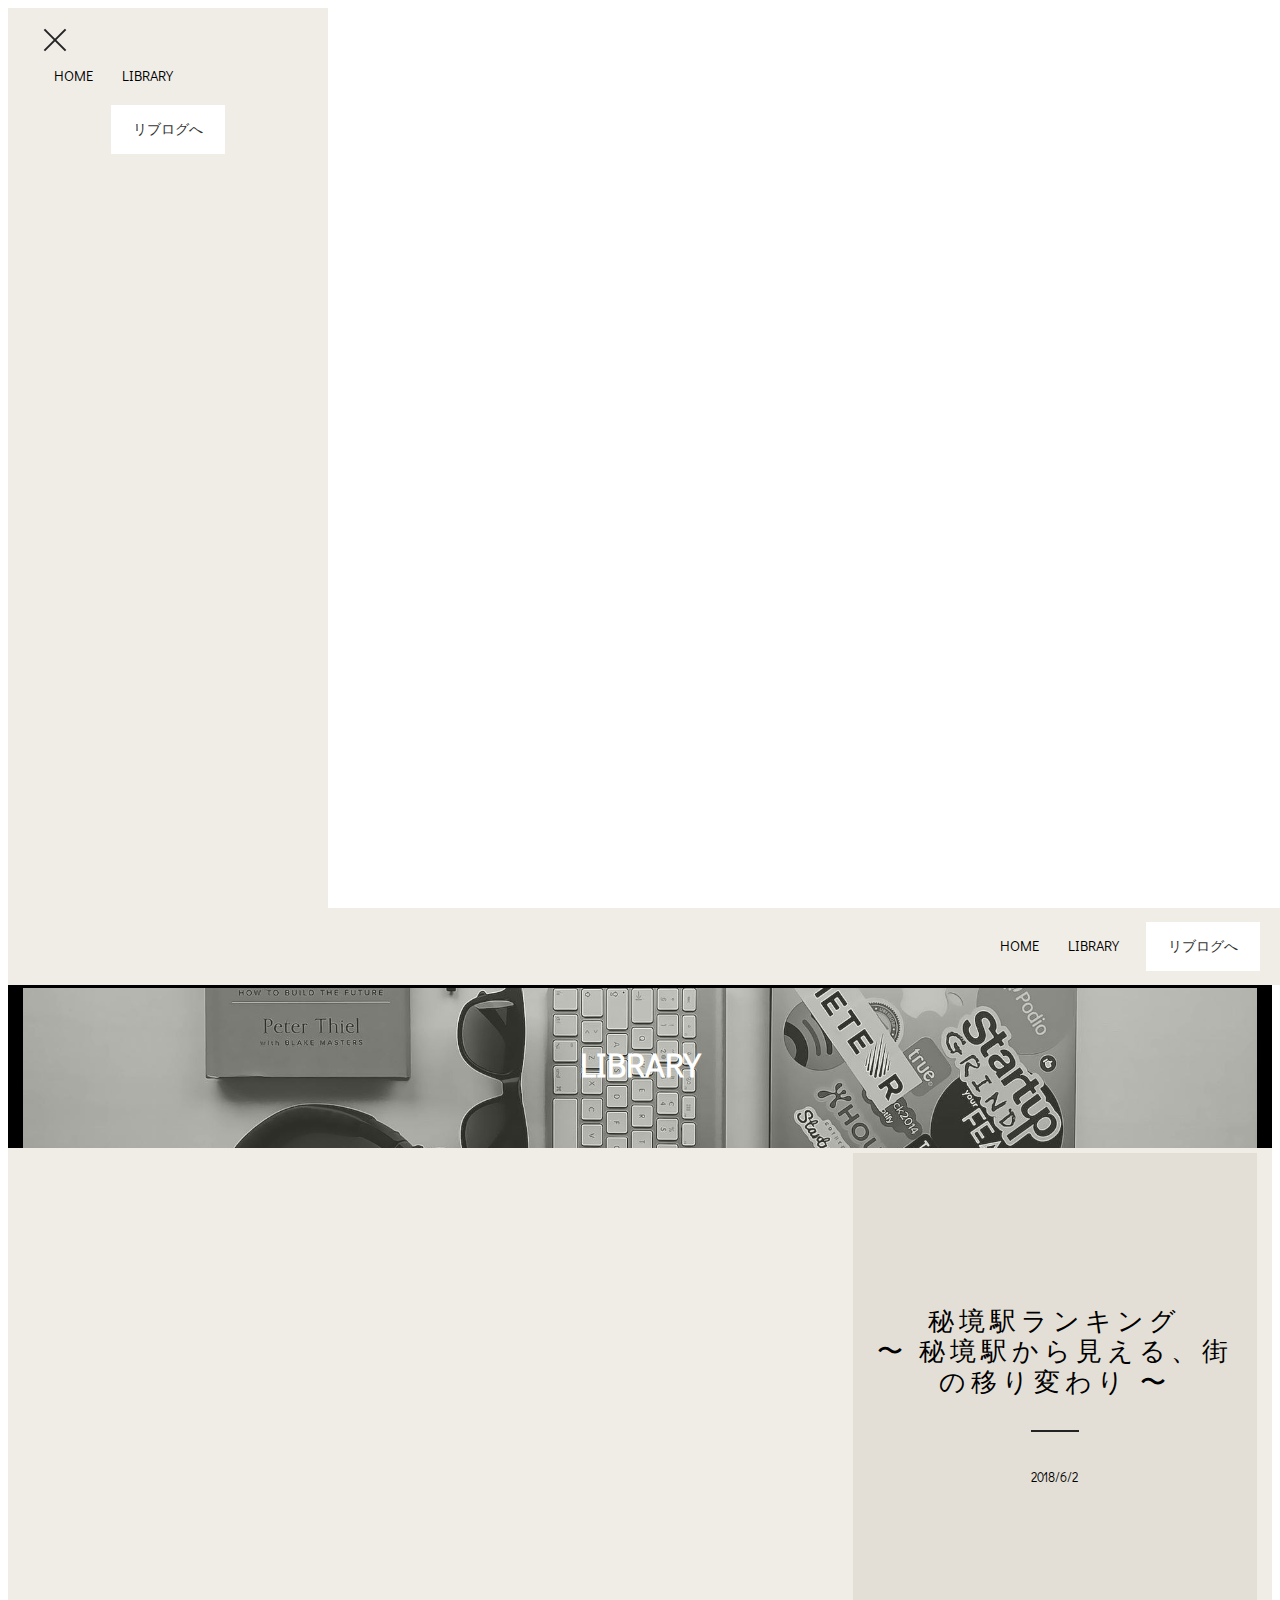
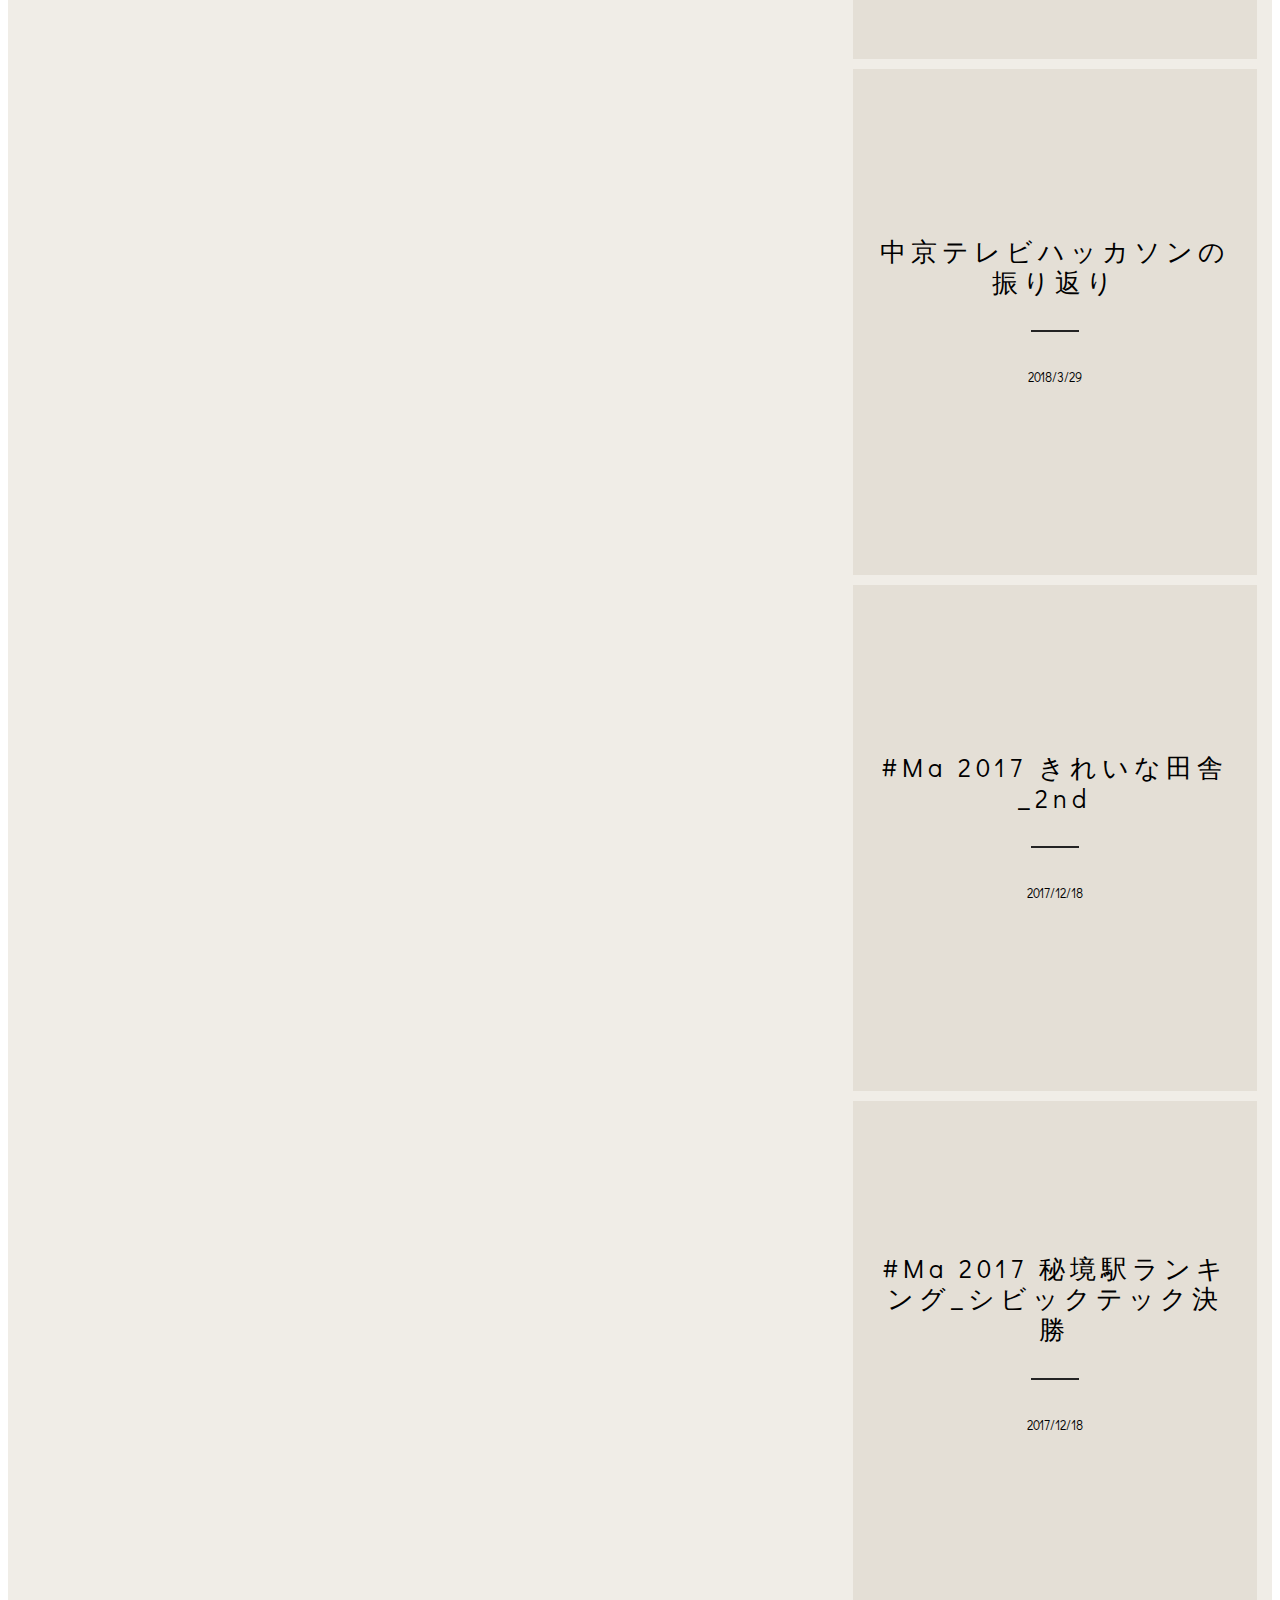
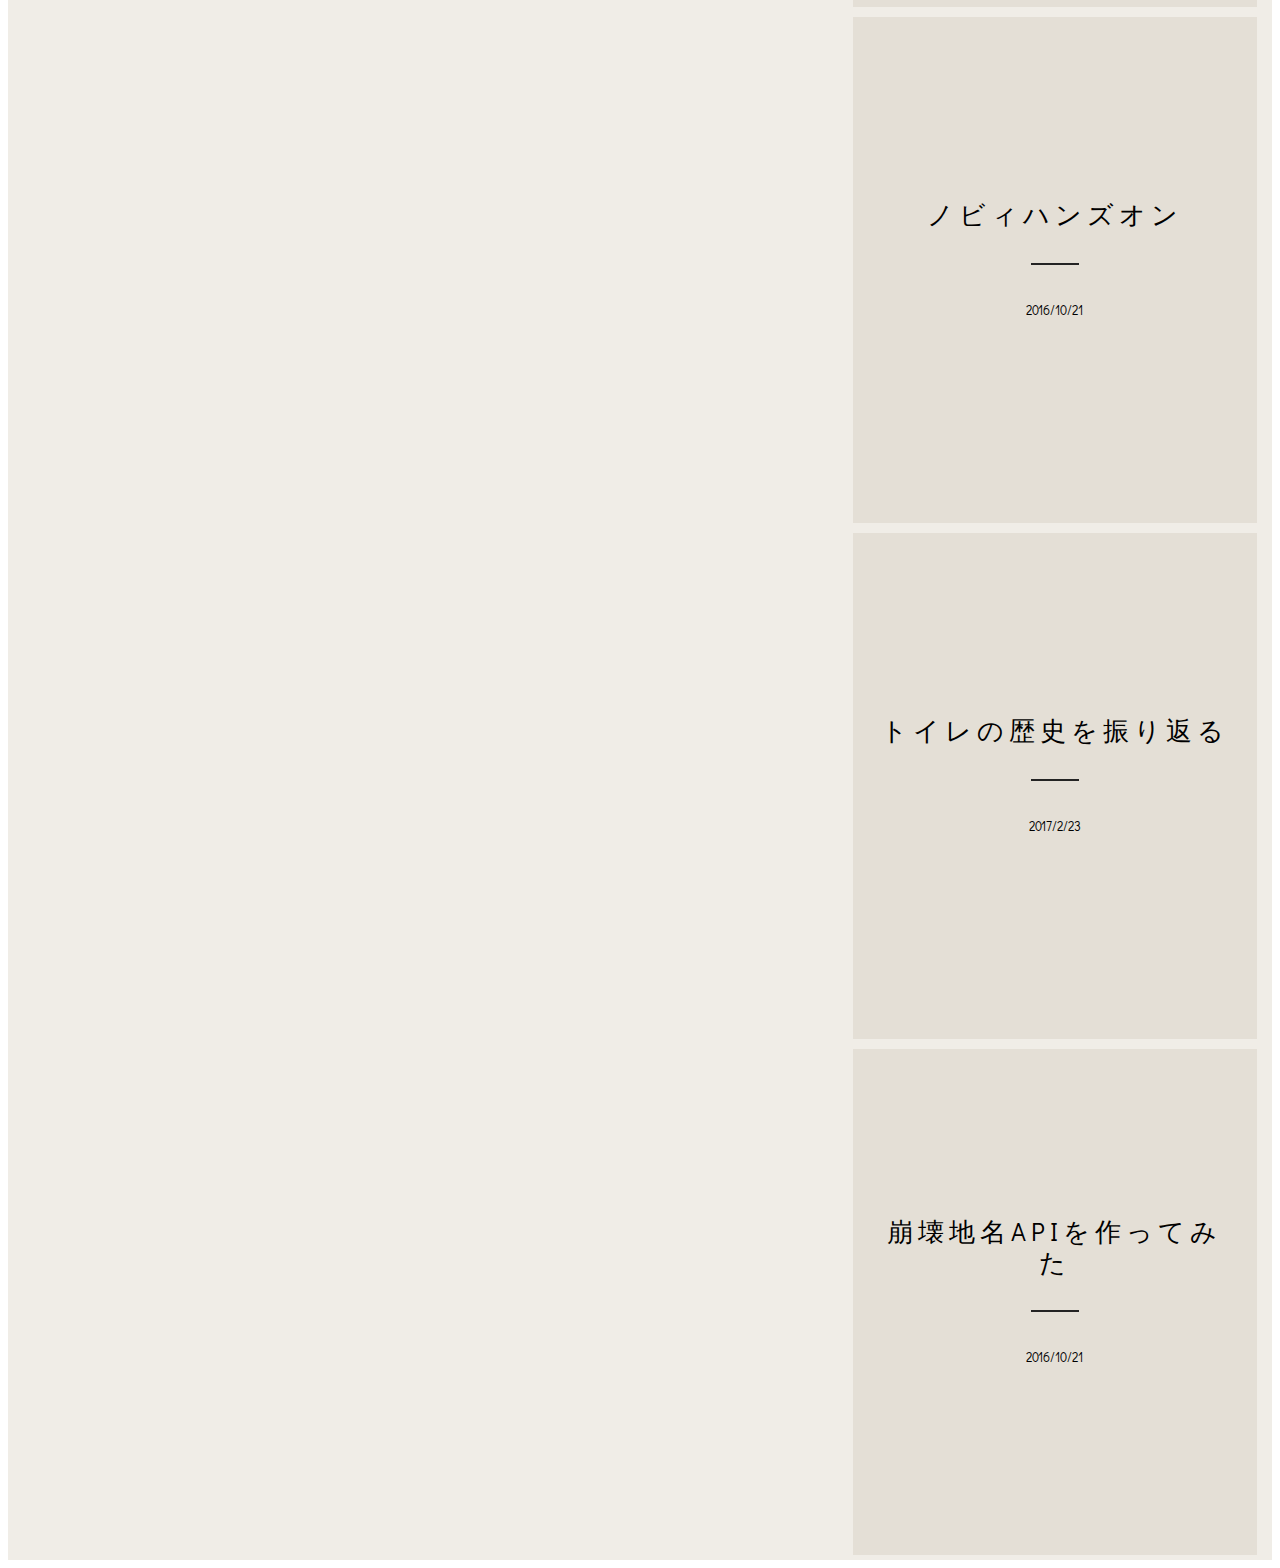
==== commit 866c5afc: "サイト作成" ====
--- a/docs/library.html
+++ b/docs/library.html
@@ -17,7 +17,7 @@
  
  <style amp-custom> 
 div,span,h1,h2,h3,h4,h5,h6,p,blockquote,a,ol,ul,li,figcaption{font: inherit;}*{box-sizing: border-box;}body{position: relative;font-style: normal;line-height: 1.5;color: #232323;}section{background-color: #eeeeee;background-position: 50% 50%;background-repeat: no-repeat;background-size: cover;}section,.container,.container-fluid{position: relative;word-wrap: break-word;}a.mbr-iconfont:hover{text-decoration: none;}h1,h2,h3{margin: auto;padding: 0;}p{padding: 0;margin-bottom: 20px;}h1,h2{margin-bottom: 30px;}h3,h4{margin-bottom: 10px;}p,li,blockquote{line-height: 1.7;}ul,ol,pre,blockquote{margin-bottom: 0;margin-top: 0;}pre{background: #f4f4f4;padding: 10px 24px;white-space: pre-wrap;}p{margin-top: 0;}a{font-style: normal;font-weight: 400;cursor: pointer;}a,a:hover{text-decoration: none;}figure{margin-bottom: 0;}h1,h2,h3,h4,h5,h6,.h1,.h2,.h3,.h4,.h5,.h6,.display-1,.display-2,.display-3,.display-4{line-height: 1;word-break: break-word;word-wrap: break-word;}b,strong{font-weight: bold;}blockquote{padding: 10px 0 10px 20px;position: relative;border-left: 3px solid;}input:-webkit-autofill,input:-webkit-autofill:hover,input:-webkit-autofill:focus,input:-webkit-autofill:active{transition-delay: 9999s;transition-property: background-color,color;}html,body{height: auto;min-height: 100vh;}.mbr-section-title{font-style: normal;line-height: 1.2;letter-spacing: 5px;}.mbr-section-subtitle{line-height: 1.3;}.mbr-text{font-style: normal;line-height: 1.6;}.btn{font-weight: 400;border-width: 2px;border-style: solid;font-style: normal;margin: 0.8rem;white-space: normal;transition: all .3s ease-in-out,box-shadow 2s ease-in-out;display: inline-flex;align-items: center;justify-content: center;word-break: break-word;}.btn:hover{margin-left: 1.6rem;margin-right: 0;}.btn-all-width{margin-left: 0;margin-right: 0;}.btn-all-width:hover{margin-left: 0.8rem;margin-right: -0.8rem;}.btn-form:hover{cursor: pointer;}.mbr-figure img,.mbr-figure iframe{display: block;width: 100%;}.card{background-color: transparent;border: none;}.card-img{text-align: center;flex-shrink: 0;}.media{max-width: 100%;margin: 0 auto;}.mbr-figure{-ms-flex-item-align: center;-ms-grid-row-align: center;-webkit-align-self: center;align-self: center;}.media-container > div{max-width: 100%;}.mbr-figure img,.card-img img{width: 100%;}@media (max-width: 991px){.media-size-item{width: auto;}.media{width: auto;}.mbr-figure{width: 100%;}}.amp-carousel-button{width: 50px;height: 50px;}.amp-carousel-button-next{background-image: url("data:image/svg+xml;charset=utf-8,%3Csvg xmlns='http://www.w3.org/2000/svg' width='18' height='18' fill='%23000000' viewBox='0 0 477.175 477.175'%3E%3Cpath d='M360.731,229.075l-225.1-225.1c-5.3-5.3-13.8-5.3-19.1,0s-5.3,13.8,0,19.1l215.5,215.5l-215.5,215.5 c-5.3,5.3-5.3,13.8,0,19.1c2.6,2.6,6.1,4,9.5,4c3.4,0,6.9-1.3,9.5-4l225.1-225.1C365.931,242.875,365.931,234.275,360.731,229.075z'/%3E%3C/svg%3E");}.amp-carousel-button-prev{background-image: url("data:image/svg+xml;charset=utf-8,%3Csvg xmlns='http://www.w3.org/2000/svg' width='18' height='18' fill='%23000000' viewBox='0 0 477.175 477.175'%3E%3Cpath d='M145.188,238.575l215.5-215.5c5.3-5.3,5.3-13.8,0-19.1s-13.8-5.3-19.1,0l-225.1,225.1c-5.3,5.3-5.3,13.8,0,19.1l225.1,225 c2.6,2.6,6.1,4,9.5,4s6.9-1.3,9.5-4c5.3-5.3,5.3-13.8,0-19.1L145.188,238.575z'/%3E%3C/svg%3E");}.hidden{visibility: hidden;}.super-hide{display: none;}.inactive{-webkit-user-select: none;-moz-user-select: none;-ms-user-select: none;user-select: none;pointer-events: none;-webkit-user-drag: none;user-drag: none;}textarea[type="hidden"]{display: none;}#scrollToTop{display: none;}.popover-content ul.show{min-height: 155px;}.mbr-white{color: #ffffff;}.mbr-black{color: #000000;}.mbr-bg-white{background-color: #ffffff;}.mbr-bg-black{background-color: #000000;}.align-left{text-align: left;}.align-center{text-align: center;}.align-right{text-align: right;}@media (max-width: 767px){.align-left,.align-center,.align-right,.mbr-section-btn,.mbr-section-title{text-align: center;}}.mbr-light{font-weight: 300;}.mbr-regular{font-weight: 400;}.mbr-semibold{font-weight: 500;}.mbr-bold{font-weight: 700;}.mbr-section-btn{margin-left: -.25rem;margin-right: -.25rem;font-size: 0;}nav .mbr-section-btn{margin-left: 0rem;margin-right: 0rem;}.btn .mbr-iconfont,.btn.btn-sm .mbr-iconfont{cursor: pointer;margin-right: 0.5rem;}.btn.btn-md .mbr-iconfont,.btn.btn-md .mbr-iconfont{margin-right: 0.8rem;}.btn-right-icon .mbr-iconfont{margin-left: 0.5rem;order: 1;}[type="submit"]{-webkit-appearance: none;}.mbr-fullscreen .mbr-overlay{min-height: 100vh;}.mbr-fullscreen{display: flex;display: -webkit-flex;display: -moz-flex;display: -ms-flex;display: -o-flex;align-items: center;-webkit-align-items: center;min-height: 100vh;box-sizing: border-box;padding-top: 3rem;padding-bottom: 3rem;}.mbr-overlay{background-color: #000;bottom: 0;left: 0;opacity: .5;position: absolute;right: 0;top: 0;z-index: 0;}section.sidebar-open:before{content: '';position: fixed;top: 0;bottom: 0;right: 0;left: 0;background-color: rgba(0,0,0,0.2);z-index: 1040;}form input,form textarea{padding: .8rem;border: 0px;background: #ececec;}form .fieldset{display: flex;justify-content: center;flex-wrap: wrap;align-items: center;}amp-img img{max-height: 100%;max-width: 100%;}img.mbr-temp{width: 100%;}.is-builder .nodisplay + img[async],.is-builder .nodisplay + img[decoding="async"],.is-builder amp-img > a + img[async],.is-builder amp-img > a + img[decoding="async"]{display: none;}html:not(.is-builder) amp-img > a{position: absolute;top: 0;bottom: 0;left: 0;right: 0;z-index: 1;}.is-builder .temp-amp-sizer{position: absolute;}.is-builder amp-youtube .temp-amp-sizer,.is-builder amp-vimeo .temp-amp-sizer{position: static;}.is-builder section.horizontal-menu .ampstart-btn{display: none;}@media (max-width: 991px){.is-builder section.horizontal-menu .navbar-toggler{display: block;}}.is-builder section.horizontal-menu .dropdown-menu{z-index: auto;opacity: 1;pointer-events: auto;}.is-builder section.horizontal-menu .nav-dropdown .link.dropdown-toggle[aria-expanded="true"]{margin-right: 0;padding: 0.667em 1em;}.mbr-container{max-width: 800px;padding: 0 10px;margin: 0 auto;position: relative;}.container{padding-right: 15px;padding-left: 15px;width: 100%;margin-right: auto;margin-left: auto;}@media (max-width: 767px){.container{max-width: 540px;}}@media (min-width: 768px){.container{max-width: 720px;}}@media (min-width: 992px){.container{max-width: 960px;}}@media (min-width: 1200px){.container{max-width: 1366px;}}.mbr-row{display: -webkit-box;display: -webkit-flex;display: -ms-flexbox;display: flex;-webkit-flex-wrap: wrap;-ms-flex-wrap: wrap;flex-wrap: wrap;margin-right: -15px;margin-left: -15px;}.mbr-justify-content-center{justify-content: center;}.mbr-justify-content-left{justify-content: flex-start;}@media (max-width: 767px){.mbr-col-sm-12{-ms-flex: 0 0 100%;flex: 0 0 100%;max-width: 100%;padding-right: 15px;padding-left: 15px;}.mbr-row{margin: 0;}}@media (min-width: 768px){.mbr-col-md-3{-ms-flex: 0 0 25%;flex: 0 0 25%;max-width: 25%;padding-right: 15px;padding-left: 15px;}.mbr-col-md-4{-ms-flex: 0 0 33.333333%;flex: 0 0 33.333333%;max-width: 33.333333%;padding-right: 15px;padding-left: 15px;}.mbr-col-md-5{-ms-flex: 0 0 41.666667%;flex: 0 0 41.666667%;max-width: 41.666667%;padding-right: 15px;padding-left: 15px;}.mbr-col-md-6{-ms-flex: 0 0 50%;flex: 0 0 50%;max-width: 50%;padding-right: 15px;padding-left: 15px;}.mbr-col-md-7{-ms-flex: 0 0 58.333333%;flex: 0 0 58.333333%;max-width: 58.333333%;padding-right: 15px;padding-left: 15px;}.mbr-col-md-8{-ms-flex: 0 0 66.666667%;flex: 0 0 66.666667%;max-width: 66.666667%;padding-left: 15px;padding-right: 15px;}.mbr-col-md-10{-ms-flex: 0 0 83.333333%;flex: 0 0 83.333333%;max-width: 83.333333%;padding-left: 15px;padding-right: 15px;}.mbr-col-md-12{-ms-flex: 0 0 100%;flex: 0 0 100%;max-width: 100%;padding-right: 15px;padding-left: 15px;}}@media (min-width: 992px){.mbr-col-lg-2{-ms-flex: 0 0 16.666667%;flex: 0 0 16.666667%;max-width: 16.666667%;padding-right: 15px;padding-left: 15px;}.mbr-col-lg-3{-ms-flex: 0 0 25%;flex: 0 0 25%;max-width: 25%;padding-right: 15px;padding-left: 15px;}.mbr-col-lg-4{-ms-flex: 0 0 33.33%;flex: 0 0 33.33%;max-width: 33.33%;padding-right: 15px;padding-left: 15px;}.mbr-col-lg-5{-ms-flex: 0 0 41.666%;flex: 0 0 41.666%;max-width: 41.666%;padding-right: 15px;padding-left: 15px;}.mbr-col-lg-6{-ms-flex: 0 0 50%;flex: 0 0 50%;max-width: 50%;padding-right: 15px;padding-left: 15px;}.mbr-col-lg-8{-ms-flex: 0 0 66.666667%;flex: 0 0 66.666667%;max-width: 66.666667%;padding-left: 15px;padding-right: 15px;}.mbr-col-lg-10{-ms-flex: 0 0 83.3333%;flex: 0 0 83.3333%;max-width: 83.3333%;padding-right: 15px;padding-left: 15px;}.mbr-col-lg-12{-ms-flex: 0 0 100%;flex: 0 0 100%;max-width: 100%;padding-right: 15px;padding-left: 15px;}}@media (min-width: 1200px){.mbr-col-xl-7{-ms-flex: 0 0 58.333333%;flex: 0 0 58.333333%;max-width: 58.333333%;padding-right: 15px;padding-left: 15px;}.mbr-col-xl-8{-ms-flex: 0 0 66.666667%;flex: 0 0 66.666667%;max-width: 66.666667%;padding-left: 15px;padding-right: 15px;}}amp-sidebar{background: transparent;}
-body{font-family: Didact Gothic;}blockquote{border-color: #4ea2e3;}.display-1{font-family: 'Didact Gothic',sans-serif;font-size: 2.6rem;}.display-2{font-family: 'Didact Gothic',sans-serif;font-size: 2.1rem;}.display-4{font-family: 'Didact Gothic',sans-serif;font-size: 0.9rem;}.display-5{font-family: 'Didact Gothic',sans-serif;font-size: 1.6rem;}.display-7{font-family: 'Didact Gothic',sans-serif;font-size: 0.8rem;}@media (max-width: 768px){.display-1{font-size: 2.08rem;font-size: calc( 1.56rem + (2.6 - 1.56) * ((100vw - 20rem) / (48 - 20)));line-height: calc( 1.4 * (1.56rem + (2.6 - 1.56) * ((100vw - 20rem) / (48 - 20))));}.display-2{font-size: 1.68rem;font-size: calc( 1.385rem + (2.1 - 1.385) * ((100vw - 20rem) / (48 - 20)));line-height: calc( 1.4 * (1.385rem + (2.1 - 1.385) * ((100vw - 20rem) / (48 - 20))));}.display-4{font-size: 0.72rem;font-size: calc( 0.965rem + (0.9 - 0.965) * ((100vw - 20rem) / (48 - 20)));line-height: calc( 1.4 * (0.965rem + (0.9 - 0.965) * ((100vw - 20rem) / (48 - 20))));}.display-5{font-size: 1.28rem;font-size: calc( 1.21rem + (1.6 - 1.21) * ((100vw - 20rem) / (48 - 20)));line-height: calc( 1.4 * (1.21rem + (1.6 - 1.21) * ((100vw - 20rem) / (48 - 20))));}}.btn{padding: 15px 20px;border-radius: 0px;}.btn-sm{border-width: 1px;padding: 0.6rem 0.6rem;border-radius: 0px;}.btn-md{font-weight: 600;padding: 1rem 1rem;border-radius: 0px;}.bg-primary{background-color: #4ea2e3;}.bg-success{background-color: #0dcd7b;}.bg-info{background-color: #8282e7;}.bg-warning{background-color: #767676;}.bg-danger{background-color: #a0a0a0;}.btn-primary,.btn-primary:active,.btn-primary.active{background-color: #4ea2e3;border-color: #4ea2e3;color: #ffffff;}.btn-primary:hover,.btn-primary:focus,.btn-primary.focus{color: #ffffff;background-color: #1f7dc5;border-color: #1f7dc5;}.btn-primary.disabled,.btn-primary:disabled{color: #ffffff;background-color: #1f7dc5;border-color: #1f7dc5;}.btn-secondary,.btn-secondary:active,.btn-secondary.active{background-color: #4addff;border-color: #4addff;color: #003c4a;}.btn-secondary:hover,.btn-secondary:focus,.btn-secondary.focus{color: #003c4a;background-color: #00cdfd;border-color: #00cdfd;}.btn-secondary.disabled,.btn-secondary:disabled{color: #003c4a;background-color: #00cdfd;border-color: #00cdfd;}.btn-info,.btn-info:active,.btn-info.active{background-color: #8282e7;border-color: #8282e7;color: #ffffff;}.btn-info:hover,.btn-info:focus,.btn-info.focus{color: #ffffff;background-color: #4242db;border-color: #4242db;}.btn-info.disabled,.btn-info:disabled{color: #ffffff;background-color: #4242db;border-color: #4242db;}.btn-success,.btn-success:active,.btn-success.active{background-color: #0dcd7b;border-color: #0dcd7b;color: #ffffff;}.btn-success:hover,.btn-success:focus,.btn-success.focus{color: #ffffff;background-color: #088550;border-color: #088550;}.btn-success.disabled,.btn-success:disabled{color: #ffffff;background-color: #088550;border-color: #088550;}.btn-warning,.btn-warning:active,.btn-warning.active{background-color: #767676;border-color: #767676;color: #ffffff;}.btn-warning:hover,.btn-warning:focus,.btn-warning.focus{color: #ffffff;background-color: #505050;border-color: #505050;}.btn-warning.disabled,.btn-warning:disabled{color: #ffffff;background-color: #505050;border-color: #505050;}.btn-danger,.btn-danger:active,.btn-danger.active{background-color: #a0a0a0;border-color: #a0a0a0;color: #ffffff;}.btn-danger:hover,.btn-danger:focus,.btn-danger.focus{color: #ffffff;background-color: #7a7a7a;border-color: #7a7a7a;}.btn-danger.disabled,.btn-danger:disabled{color: #ffffff;background-color: #7a7a7a;border-color: #7a7a7a;}.btn-black,.btn-black:active,.btn-black.active{background-color: #333333;border-color: #333333;color: #ffffff;}.btn-black:hover,.btn-black:focus,.btn-black.focus{color: #ffffff;background-color: #0d0d0d;border-color: #0d0d0d;}.btn-black.disabled,.btn-black:disabled{color: #ffffff;background-color: #0d0d0d;border-color: #0d0d0d;}.btn-white,.btn-white:active,.btn-white.active{background-color: #ffffff;border-color: #ffffff;color: #808080;}.btn-white:hover,.btn-white:focus,.btn-white.focus{color: #808080;background-color: #d9d9d9;border-color: #d9d9d9;}.btn-white.disabled,.btn-white:disabled{color: #808080;background-color: #d9d9d9;border-color: #d9d9d9;}.btn-white,.btn-white:active,.btn-white.active{color: #333333;}.btn-white:hover,.btn-white:focus,.btn-white.focus{color: #333333;}.btn-white.disabled,.btn-white:disabled{color: #333333;}.btn-primary-outline,.btn-primary-outline:active,.btn-primary-outline.active{background: none;border-color: #1c6faf;color: #1c6faf;}.btn-primary-outline:hover,.btn-primary-outline:focus,.btn-primary-outline.focus{color: #ffffff;background-color: #4ea2e3;border-color: #4ea2e3;}.btn-primary-outline.disabled,.btn-primary-outline:disabled{color: #ffffff;background-color: #4ea2e3;border-color: #4ea2e3;}.btn-secondary-outline,.btn-secondary-outline:active,.btn-secondary-outline.active{background: none;border-color: #00b8e3;color: #00b8e3;}.btn-secondary-outline:hover,.btn-secondary-outline:focus,.btn-secondary-outline.focus{color: #003c4a;background-color: #4addff;border-color: #4addff;}.btn-secondary-outline.disabled,.btn-secondary-outline:disabled{color: #003c4a;background-color: #4addff;border-color: #4addff;}.btn-info-outline,.btn-info-outline:active,.btn-info-outline.active{background: none;border-color: #2c2cd7;color: #2c2cd7;}.btn-info-outline:hover,.btn-info-outline:focus,.btn-info-outline.focus{color: #ffffff;background-color: #8282e7;border-color: #8282e7;}.btn-info-outline.disabled,.btn-info-outline:disabled{color: #ffffff;background-color: #8282e7;border-color: #8282e7;}.btn-success-outline,.btn-success-outline:active,.btn-success-outline.active{background: none;border-color: #076d41;color: #076d41;}.btn-success-outline:hover,.btn-success-outline:focus,.btn-success-outline.focus{color: #ffffff;background-color: #0dcd7b;border-color: #0dcd7b;}.btn-success-outline.disabled,.btn-success-outline:disabled{color: #ffffff;background-color: #0dcd7b;border-color: #0dcd7b;}.btn-warning-outline,.btn-warning-outline:active,.btn-warning-outline.active{background: none;border-color: #434343;color: #434343;}.btn-warning-outline:hover,.btn-warning-outline:focus,.btn-warning-outline.focus{color: #ffffff;background-color: #767676;border-color: #767676;}.btn-warning-outline.disabled,.btn-warning-outline:disabled{color: #ffffff;background-color: #767676;border-color: #767676;}.btn-danger-outline,.btn-danger-outline:active,.btn-danger-outline.active{background: none;border-color: #6d6d6d;color: #6d6d6d;}.btn-danger-outline:hover,.btn-danger-outline:focus,.btn-danger-outline.focus{color: #ffffff;background-color: #a0a0a0;border-color: #a0a0a0;}.btn-danger-outline.disabled,.btn-danger-outline:disabled{color: #ffffff;background-color: #a0a0a0;border-color: #a0a0a0;}.btn-black-outline,.btn-black-outline:active,.btn-black-outline.active{background: none;border-color: #000000;color: #000000;}.btn-black-outline:hover,.btn-black-outline:focus,.btn-black-outline.focus{color: #ffffff;background-color: #333333;border-color: #333333;}.btn-black-outline.disabled,.btn-black-outline:disabled{color: #ffffff;background-color: #333333;border-color: #333333;}.btn-white-outline,.btn-white-outline:active,.btn-white-outline.active{background: none;border-color: #ffffff;color: #ffffff;}.btn-white-outline:hover,.btn-white-outline:focus,.btn-white-outline.focus{color: #333333;background-color: #ffffff;border-color: #ffffff;}.text-primary{color: #4ea2e3;}.text-secondary{color: #4addff;}.text-success{color: #0dcd7b;}.text-info{color: #8282e7;}.text-warning{color: #767676;}.text-danger{color: #a0a0a0;}.text-white{color: #ffffff;}.text-black{color: #000000;}a.text-primary:hover,a.text-primary:focus{color: #1c6faf;}a.text-secondary:hover,a.text-secondary:focus{color: #00b8e3;}a.text-success:hover,a.text-success:focus{color: #076d41;}a.text-info:hover,a.text-info:focus{color: #2c2cd7;}a.text-warning:hover,a.text-warning:focus{color: #434343;}a.text-danger:hover,a.text-danger:focus{color: #6d6d6d;}a.text-white:hover,a.text-white:focus{color: #b3b3b3;}a.text-black:hover,a.text-black:focus{color: #4d4d4d;}a:not(.dropdown-item){position: relative;z-index: 0;}a:not(.dropdown-item):before{position: absolute;content: "";height: 0;width: 100%;opacity: 0.5;bottom: -2px;left: 0;z-index: -1;transition: height .3s;}a:not(.dropdown-item).text-primary:before{background-color: #1c6faf;}a:not(.dropdown-item).text-secondary:before{background-color: #00b8e3;}a:not(.dropdown-item).text-success:before{background-color: #076d41;}a:not(.dropdown-item).text-info:before{background-color: #2c2cd7;}a:not(.dropdown-item).text-warning:before{background-color: #434343;}a:not(.dropdown-item).text-danger:before{background-color: #6d6d6d;}a:not(.dropdown-item).text-white:before{background-color: #b3b3b3;}a:not(.dropdown-item).text-black:before{background-color: #4d4d4d;}a:not(.dropdown-item):hover:before,a:not(.dropdown-item):focus:before{height: 0.5rem;}.alert-success{background-color: #0dcd7b;}.alert-info{background-color: #8282e7;}.alert-warning{background-color: #767676;}.alert-danger{background-color: #a0a0a0;}a,a:hover{color: #4ea2e3;}.mbr-plan-header.bg-primary .mbr-plan-subtitle,.mbr-plan-header.bg-primary .mbr-plan-price-desc{color: #feffff;}.mbr-plan-header.bg-success .mbr-plan-subtitle,.mbr-plan-header.bg-success .mbr-plan-price-desc{color: #acfad9;}.mbr-plan-header.bg-info .mbr-plan-subtitle,.mbr-plan-header.bg-info .mbr-plan-price-desc{color: #ffffff;}.mbr-plan-header.bg-warning .mbr-plan-subtitle,.mbr-plan-header.bg-warning .mbr-plan-price-desc{color: #b6b6b6;}.mbr-plan-header.bg-danger .mbr-plan-subtitle,.mbr-plan-header.bg-danger .mbr-plan-price-desc{color: #e0e0e0;}.cid-r1nvdiXXPy .container{display: flex;}.cid-r1nvdiXXPy .nav-item:focus,.cid-r1nvdiXXPy .nav-link:focus{outline: none;}.cid-r1nvdiXXPy .navbar-nav{list-style-type: none;display: flex;flex-direction: row;padding-left: 0;}.cid-r1nvdiXXPy .navbar-nav .nav-link{margin: .667em 1em;font-weight: normal;}@media (max-width: 991px){.cid-r1nvdiXXPy .navbar-expand-lg > .container{padding-left: 15px;padding-right: 15px;}.cid-r1nvdiXXPy ul.navbar-nav{flex-direction: column;}.cid-r1nvdiXXPy ul.navbar-nav li{margin: auto;}.cid-r1nvdiXXPy .dropdown-toggle[data-toggle="dropdown-submenu"]:after{content: '';margin-left: .25rem;border-top: 0.35em solid;border-right: 0.35em solid transparent;border-left: 0.35em solid transparent;border-bottom: 0;top: 55%;}.cid-r1nvdiXXPy .nav-dropdown .dropdown-menu .dropdown-item{justify-content: center;display: flex;align-items: center;}}.cid-r1nvdiXXPy .nav-dropdown .dropdown-menu{border-radius: 0;border: 0;left: 0;margin: 0;min-width: 10rem;padding-bottom: 1.25rem;padding-top: 1.25rem;position: absolute;}.cid-r1nvdiXXPy .nav-dropdown .dropdown-menu .dropdown-item{font-weight: 400;line-height: 2;display: flex;align-items: center;width: 100%;padding: .25rem 1.5rem;clear: both;text-align: inherit;white-space: nowrap;background: 0 0;border: 0;}.cid-r1nvdiXXPy .nav-dropdown .dropdown-menu .dropdown{position: relative;}.cid-r1nvdiXXPy .nav-item.dropdown{position: relative;}.cid-r1nvdiXXPy .nav-item.dropdown .dropdown-menu{z-index: -1;opacity: 0;pointer-events: none;}.cid-r1nvdiXXPy .nav-item.dropdown:hover > .dropdown-menu{z-index: 1;opacity: 1;pointer-events: all;}.cid-r1nvdiXXPy .dropdown-menu .dropdown:hover > .dropdown-menu{z-index: 1;opacity: 1;pointer-events: all;}.cid-r1nvdiXXPy .link.dropdown-toggle:after{content: '';margin-left: .25rem;border-top: 0.35em solid;border-right: 0.35em solid transparent;border-left: 0.35em solid transparent;border-bottom: 0;}.cid-r1nvdiXXPy .nav-dropdown .dropdown-submenu{top: 0;}.cid-r1nvdiXXPy .navbar{z-index: 100;display: flex;flex-direction: row;width: 100%;min-height: 77px;transition: all .3s;background: #f0ede7;}.cid-r1nvdiXXPy .navbar .navbar-logo{margin-right: .8rem;}.cid-r1nvdiXXPy .navbar .navbar-logo img{height: auto;}.cid-r1nvdiXXPy .navbar.navbar-short{background: #f0ede7;}.cid-r1nvdiXXPy .navbar.navbar-short .navbar-brand{padding: 0;}.cid-r1nvdiXXPy .navbar.opened{transition: all .3s;background: #f0ede7;}.cid-r1nvdiXXPy .navbar .dropdown-item{padding: .25rem 1.5rem;}.cid-r1nvdiXXPy .navbar .navbar-collapse{display: flex;justify-content: flex-end;z-index: 1;flex-basis: 100%;align-items: center;}.cid-r1nvdiXXPy .navbar.collapsed button.navbar-toggler{display: block;}.cid-r1nvdiXXPy .navbar.collapsed .navbar-collapse{display: none;position: absolute;top: 0;right: 0;min-height: 100vh;background: #f0ede7;padding: 1.5rem 2rem 1rem 2rem;}.cid-r1nvdiXXPy .navbar.collapsed.opened .navbar-collapse.show,.cid-r1nvdiXXPy .navbar.collapsed.opened .navbar-collapse.collapsing{display: block;}.cid-r1nvdiXXPy .navbar.collapsed.opened .dropdown-menu{top: 0;}.cid-r1nvdiXXPy .navbar.collapsed .dropdown-menu{position: relative;background: transparent;}.cid-r1nvdiXXPy .navbar.collapsed .dropdown-menu .dropdown-submenu{left: 0;}.cid-r1nvdiXXPy .navbar.collapsed .dropdown-menu .dropdown-item:after{right: auto;}.cid-r1nvdiXXPy .navbar.collapsed .dropdown-menu .dropdown-item{padding: .25rem 1.5rem;text-align: center;margin: 0;}.cid-r1nvdiXXPy .navbar.collapsed .navbar-brand{flex-shrink: initial;word-break: break-word;}@media (max-width: 991px){.cid-r1nvdiXXPy .navbar .navbar-collapse{display: none;position: absolute;top: 0;right: 0;min-height: 100vh;background: #f0ede7;padding: 1rem 2rem 1rem 2rem;}.cid-r1nvdiXXPy .navbar.opened .navbar-collapse.show,.cid-r1nvdiXXPy .navbar.opened .navbar-collapse.collapsing{display: block;}.cid-r1nvdiXXPy .navbar.opened .dropdown-menu{top: 0;}.cid-r1nvdiXXPy .navbar .dropdown-menu{position: relative;background: transparent;}.cid-r1nvdiXXPy .navbar .dropdown-menu .dropdown-submenu{left: 0;}.cid-r1nvdiXXPy .navbar .dropdown-menu .dropdown-item:after{right: auto;}.cid-r1nvdiXXPy .navbar .dropdown-menu .dropdown-item{padding: .25rem 1.5rem;text-align: center;margin: 0;}.cid-r1nvdiXXPy .navbar .navbar-brand{flex-shrink: initial;word-break: break-word;}}.cid-r1nvdiXXPy .navbar-brand{display: flex;flex-shrink: 0;align-items: center;margin-right: 0;padding: 0;transition: all .3s;word-break: break-word;z-index: 1;}.cid-r1nvdiXXPy .navbar-brand .navbar-caption{line-height: inherit;font-weight: normal;}.cid-r1nvdiXXPy .navbar-brand .navbar-logo a{outline: none;}.cid-r1nvdiXXPy .navbar-brand .navbar-caption-wrap{display: flex;}.cid-r1nvdiXXPy .dropdown-item.active,.cid-r1nvdiXXPy .dropdown-item:active{background-color: transparent;}.cid-r1nvdiXXPy .navbar-expand-lg .navbar-nav .nav-link{padding: 0;}.cid-r1nvdiXXPy .navbar.navbar-expand-lg .dropdown .dropdown-menu{background: #f0ede7;}.cid-r1nvdiXXPy .navbar.navbar-expand-lg .dropdown .dropdown-menu .dropdown-submenu{margin: 0;left: 100%;}.cid-r1nvdiXXPy .navbar .dropdown.open > .dropdown-menu{display: block;}.cid-r1nvdiXXPy ul.navbar-nav{flex-wrap: wrap;}.cid-r1nvdiXXPy .navbar-buttons{text-align: center;}.cid-r1nvdiXXPy button.navbar-toggler{display: none;outline: none;width: 31px;height: 20px;cursor: pointer;transition: all .2s;position: relative;align-self: center;}.cid-r1nvdiXXPy button.navbar-toggler .hamburger span{position: absolute;right: 0;width: 30px;height: 2px;border-right: 5px;background-color: #232323;}.cid-r1nvdiXXPy button.navbar-toggler .hamburger span:nth-child(1){top: 0;transition: all .2s;}.cid-r1nvdiXXPy button.navbar-toggler .hamburger span:nth-child(2){top: 8px;transition: all .15s;}.cid-r1nvdiXXPy button.navbar-toggler .hamburger span:nth-child(3){top: 8px;transition: all .15s;}.cid-r1nvdiXXPy button.navbar-toggler .hamburger span:nth-child(4){top: 16px;transition: all .2s;}.cid-r1nvdiXXPy nav.opened .navbar-toggler:not(.hide) .hamburger span:nth-child(1){top: 8px;width: 0;opacity: 0;right: 50%;transition: all .2s;}.cid-r1nvdiXXPy nav.opened .navbar-toggler:not(.hide) .hamburger span:nth-child(2){-webkit-transform: rotate(45deg);transform: rotate(45deg);transition: all .25s;}.cid-r1nvdiXXPy nav.opened .navbar-toggler:not(.hide) .hamburger span:nth-child(3){-webkit-transform: rotate(-45deg);transform: rotate(-45deg);transition: all .25s;}.cid-r1nvdiXXPy nav.opened .navbar-toggler:not(.hide) .hamburger span:nth-child(4){top: 8px;width: 0;opacity: 0;right: 50%;transition: all .2s;}.cid-r1nvdiXXPy .navbar-dropdown{position: fixed;}.cid-r1nvdiXXPy a.nav-link{display: flex;align-items: center;justify-content: center;}.cid-r1nvdiXXPy .nav-link .mbr-iconfont,.cid-r1nvdiXXPy .dropdown-item .mbr-iconfont{margin-right: .2rem;}.cid-r1nvdiXXPy .ampstart-btn{display: flex;align-self: center;}.cid-r1nvdiXXPy .ampstart-btn.hamburger{position: absolute;right: 20px;margin-left: auto;width: 30px;height: 20px;background: none;border: none;cursor: pointer;z-index: 1000;}.cid-r1nvdiXXPy .ampstart-btn.hamburger:focus{outline: none;}.cid-r1nvdiXXPy .ampstart-btn.hamburger span{position: absolute;right: 0;width: 30px;height: 2px;border-right: 5px;background-color: #232323;}.cid-r1nvdiXXPy .ampstart-btn.hamburger span:nth-child(1){top: 0;transition: all .2s;}.cid-r1nvdiXXPy .ampstart-btn.hamburger span:nth-child(2){top: 8px;transition: all .15s;}.cid-r1nvdiXXPy .ampstart-btn.hamburger span:nth-child(3){top: 8px;transition: all .15s;}.cid-r1nvdiXXPy .ampstart-btn.hamburger span:nth-child(4){top: 16px;transition: all .2s;}@media (min-width: 992px){.cid-r1nvdiXXPy .ampstart-btn,.cid-r1nvdiXXPy amp-sidebar{display: none;}.cid-r1nvdiXXPy .dropdown-menu .dropdown-toggle:after{content: '';border-bottom: 0.35em solid transparent;border-left: 0.35em solid;border-right: 0;border-top: 0.35em solid transparent;margin-left: 0.3rem;margin-top: -0.3077em;position: absolute;right: 1.1538em;top: 50%;}}.cid-r1nvdiXXPy amp-sidebar{min-width: 260px;z-index: 1050;background-color: #f0ede7;}.cid-r1nvdiXXPy amp-sidebar.open:after{content: '';position: absolute;top: 0;left: 0;bottom: 0;right: 0;background-color: red;}.cid-r1nvdiXXPy .open{transform: translateX(0%);display: block;}.cid-r1nvdiXXPy .builder-sidebar{background-color: #f0ede7;position: relative;min-height: 100vh;z-index: 1030;padding: 1rem 2rem;max-width: 20rem;}.cid-r1nvdiXXPy .builder-sidebar .dropdown{position: relative;}.cid-r1nvdiXXPy .builder-sidebar .dropdown:hover > .dropdown-menu{position: relative;text-align: center;}.cid-r1nvdiXXPy .sidebar{padding: 1rem 0;margin: 0;}.cid-r1nvdiXXPy .sidebar > li{list-style: none;display: flex;flex-direction: column;}.cid-r1nvdiXXPy .sidebar a{display: block;text-decoration: none;margin-bottom: 10px;}.cid-r1nvdiXXPy .close-sidebar{width: 30px;height: 30px;position: relative;cursor: pointer;background-color: transparent;border: none;}.cid-r1nvdiXXPy .close-sidebar:focus{outline: 2px auto #4ea2e3;}.cid-r1nvdiXXPy .close-sidebar span{position: absolute;left: 0;width: 30px;height: 2px;border-right: 5px;background-color: #232323;}.cid-r1nvdiXXPy .close-sidebar span:nth-child(1){transform: rotate(45deg);}.cid-r1nvdiXXPy .close-sidebar span:nth-child(2){transform: rotate(-45deg);}.cid-r1nvdiXXPy amp-img{width: 120px;display: flex;align-items: center;}@media (max-width: 768px){.cid-r1nvdiXXPy amp-img{max-height: 55px;max-width: 55px;}}.cid-r1rR2mE911{padding-top: 80px;padding-bottom: 0px;background-color: #f0ede7;}.cid-r1rR2mE911 .mbr-row{background-image: url("assets/images/background8.jpg");background-position: center;background-repeat: no-repeat;background-size: cover;height: 10rem;padding: 60px;position: relative;margin: 0;}.cid-r1rR2mE911 .mbr-row .mbr-overlay{background: #cfd0b3;opacity: 0.2;}.cid-r1rR2mE911 .relative{position: relative;max-width: 435px;margin: auto;}.cid-r1rR2mE911 .mbr-section-btn{margin: 0 auto;}.cid-r1rR2mE911 .mbr-section-subtitle{padding: 0;margin-bottom: 40px;}@media (max-width: 767px){.cid-r1rR2mE911 .mbr-row{padding: 1rem;}}.cid-r1rT78f9qd{padding-top: 5px;padding-bottom: 5px;background-color: #f0ede7;}.cid-r1rT78f9qd .mbr-row{margin: 0;}.cid-r1rT78f9qd .text-block{padding-right: 0;padding-left: 7px;display: flex;}.cid-r1rT78f9qd .text-wrapper{width: 100%;display: flex;background-color: #e4dfd6;padding: 40px 20px;}.cid-r1rT78f9qd .text-wrapper > div{margin: auto;}.cid-r1rT78f9qd .image-block{padding-right: 3px;padding-left: 0px;}.cid-r1rT78f9qd .image-block amp-img{height: 25rem;}.cid-r1rT78f9qd .image-block img{object-fit: cover;height: 100%;width: 100%;}.cid-r1rT78f9qd .mbr-section-title{position: relative;margin-bottom: 70px;}.cid-r1rT78f9qd .mbr-section-title:after{position: absolute;left: 50%;margin-left: -1.5rem;bottom: -35px;content: "";width: 3rem;height: 2px;background-color: #232323;transition: width .3s;}@media (max-width: 991px){.cid-r1rT78f9qd .image-block{padding-right: 0;padding-left: 0;}.cid-r1rT78f9qd .text-block{padding-right: 0;padding-left: 0;}}
+body{font-family: Didact Gothic;}blockquote{border-color: #4ea2e3;}.display-1{font-family: 'Didact Gothic',sans-serif;font-size: 2.6rem;}.display-2{font-family: 'Didact Gothic',sans-serif;font-size: 2.1rem;}.display-4{font-family: 'Didact Gothic',sans-serif;font-size: 0.9rem;}.display-5{font-family: 'Didact Gothic',sans-serif;font-size: 1.6rem;}.display-7{font-family: 'Didact Gothic',sans-serif;font-size: 0.8rem;}@media (max-width: 768px){.display-1{font-size: 2.08rem;font-size: calc( 1.56rem + (2.6 - 1.56) * ((100vw - 20rem) / (48 - 20)));line-height: calc( 1.4 * (1.56rem + (2.6 - 1.56) * ((100vw - 20rem) / (48 - 20))));}.display-2{font-size: 1.68rem;font-size: calc( 1.385rem + (2.1 - 1.385) * ((100vw - 20rem) / (48 - 20)));line-height: calc( 1.4 * (1.385rem + (2.1 - 1.385) * ((100vw - 20rem) / (48 - 20))));}.display-4{font-size: 0.72rem;font-size: calc( 0.965rem + (0.9 - 0.965) * ((100vw - 20rem) / (48 - 20)));line-height: calc( 1.4 * (0.965rem + (0.9 - 0.965) * ((100vw - 20rem) / (48 - 20))));}.display-5{font-size: 1.28rem;font-size: calc( 1.21rem + (1.6 - 1.21) * ((100vw - 20rem) / (48 - 20)));line-height: calc( 1.4 * (1.21rem + (1.6 - 1.21) * ((100vw - 20rem) / (48 - 20))));}}.btn{padding: 15px 20px;border-radius: 0px;}.btn-sm{border-width: 1px;padding: 0.6rem 0.6rem;border-radius: 0px;}.btn-md{font-weight: 600;padding: 1rem 1rem;border-radius: 0px;}.bg-primary{background-color: #4ea2e3;}.bg-success{background-color: #0dcd7b;}.bg-info{background-color: #8282e7;}.bg-warning{background-color: #767676;}.bg-danger{background-color: #a0a0a0;}.btn-primary,.btn-primary:active,.btn-primary.active{background-color: #4ea2e3;border-color: #4ea2e3;color: #ffffff;}.btn-primary:hover,.btn-primary:focus,.btn-primary.focus{color: #ffffff;background-color: #1f7dc5;border-color: #1f7dc5;}.btn-primary.disabled,.btn-primary:disabled{color: #ffffff;background-color: #1f7dc5;border-color: #1f7dc5;}.btn-secondary,.btn-secondary:active,.btn-secondary.active{background-color: #4addff;border-color: #4addff;color: #003c4a;}.btn-secondary:hover,.btn-secondary:focus,.btn-secondary.focus{color: #003c4a;background-color: #00cdfd;border-color: #00cdfd;}.btn-secondary.disabled,.btn-secondary:disabled{color: #003c4a;background-color: #00cdfd;border-color: #00cdfd;}.btn-info,.btn-info:active,.btn-info.active{background-color: #8282e7;border-color: #8282e7;color: #ffffff;}.btn-info:hover,.btn-info:focus,.btn-info.focus{color: #ffffff;background-color: #4242db;border-color: #4242db;}.btn-info.disabled,.btn-info:disabled{color: #ffffff;background-color: #4242db;border-color: #4242db;}.btn-success,.btn-success:active,.btn-success.active{background-color: #0dcd7b;border-color: #0dcd7b;color: #ffffff;}.btn-success:hover,.btn-success:focus,.btn-success.focus{color: #ffffff;background-color: #088550;border-color: #088550;}.btn-success.disabled,.btn-success:disabled{color: #ffffff;background-color: #088550;border-color: #088550;}.btn-warning,.btn-warning:active,.btn-warning.active{background-color: #767676;border-color: #767676;color: #ffffff;}.btn-warning:hover,.btn-warning:focus,.btn-warning.focus{color: #ffffff;background-color: #505050;border-color: #505050;}.btn-warning.disabled,.btn-warning:disabled{color: #ffffff;background-color: #505050;border-color: #505050;}.btn-danger,.btn-danger:active,.btn-danger.active{background-color: #a0a0a0;border-color: #a0a0a0;color: #ffffff;}.btn-danger:hover,.btn-danger:focus,.btn-danger.focus{color: #ffffff;background-color: #7a7a7a;border-color: #7a7a7a;}.btn-danger.disabled,.btn-danger:disabled{color: #ffffff;background-color: #7a7a7a;border-color: #7a7a7a;}.btn-black,.btn-black:active,.btn-black.active{background-color: #333333;border-color: #333333;color: #ffffff;}.btn-black:hover,.btn-black:focus,.btn-black.focus{color: #ffffff;background-color: #0d0d0d;border-color: #0d0d0d;}.btn-black.disabled,.btn-black:disabled{color: #ffffff;background-color: #0d0d0d;border-color: #0d0d0d;}.btn-white,.btn-white:active,.btn-white.active{background-color: #ffffff;border-color: #ffffff;color: #808080;}.btn-white:hover,.btn-white:focus,.btn-white.focus{color: #808080;background-color: #d9d9d9;border-color: #d9d9d9;}.btn-white.disabled,.btn-white:disabled{color: #808080;background-color: #d9d9d9;border-color: #d9d9d9;}.btn-white,.btn-white:active,.btn-white.active{color: #333333;}.btn-white:hover,.btn-white:focus,.btn-white.focus{color: #333333;}.btn-white.disabled,.btn-white:disabled{color: #333333;}.btn-primary-outline,.btn-primary-outline:active,.btn-primary-outline.active{background: none;border-color: #1c6faf;color: #1c6faf;}.btn-primary-outline:hover,.btn-primary-outline:focus,.btn-primary-outline.focus{color: #ffffff;background-color: #4ea2e3;border-color: #4ea2e3;}.btn-primary-outline.disabled,.btn-primary-outline:disabled{color: #ffffff;background-color: #4ea2e3;border-color: #4ea2e3;}.btn-secondary-outline,.btn-secondary-outline:active,.btn-secondary-outline.active{background: none;border-color: #00b8e3;color: #00b8e3;}.btn-secondary-outline:hover,.btn-secondary-outline:focus,.btn-secondary-outline.focus{color: #003c4a;background-color: #4addff;border-color: #4addff;}.btn-secondary-outline.disabled,.btn-secondary-outline:disabled{color: #003c4a;background-color: #4addff;border-color: #4addff;}.btn-info-outline,.btn-info-outline:active,.btn-info-outline.active{background: none;border-color: #2c2cd7;color: #2c2cd7;}.btn-info-outline:hover,.btn-info-outline:focus,.btn-info-outline.focus{color: #ffffff;background-color: #8282e7;border-color: #8282e7;}.btn-info-outline.disabled,.btn-info-outline:disabled{color: #ffffff;background-color: #8282e7;border-color: #8282e7;}.btn-success-outline,.btn-success-outline:active,.btn-success-outline.active{background: none;border-color: #076d41;color: #076d41;}.btn-success-outline:hover,.btn-success-outline:focus,.btn-success-outline.focus{color: #ffffff;background-color: #0dcd7b;border-color: #0dcd7b;}.btn-success-outline.disabled,.btn-success-outline:disabled{color: #ffffff;background-color: #0dcd7b;border-color: #0dcd7b;}.btn-warning-outline,.btn-warning-outline:active,.btn-warning-outline.active{background: none;border-color: #434343;color: #434343;}.btn-warning-outline:hover,.btn-warning-outline:focus,.btn-warning-outline.focus{color: #ffffff;background-color: #767676;border-color: #767676;}.btn-warning-outline.disabled,.btn-warning-outline:disabled{color: #ffffff;background-color: #767676;border-color: #767676;}.btn-danger-outline,.btn-danger-outline:active,.btn-danger-outline.active{background: none;border-color: #6d6d6d;color: #6d6d6d;}.btn-danger-outline:hover,.btn-danger-outline:focus,.btn-danger-outline.focus{color: #ffffff;background-color: #a0a0a0;border-color: #a0a0a0;}.btn-danger-outline.disabled,.btn-danger-outline:disabled{color: #ffffff;background-color: #a0a0a0;border-color: #a0a0a0;}.btn-black-outline,.btn-black-outline:active,.btn-black-outline.active{background: none;border-color: #000000;color: #000000;}.btn-black-outline:hover,.btn-black-outline:focus,.btn-black-outline.focus{color: #ffffff;background-color: #333333;border-color: #333333;}.btn-black-outline.disabled,.btn-black-outline:disabled{color: #ffffff;background-color: #333333;border-color: #333333;}.btn-white-outline,.btn-white-outline:active,.btn-white-outline.active{background: none;border-color: #ffffff;color: #ffffff;}.btn-white-outline:hover,.btn-white-outline:focus,.btn-white-outline.focus{color: #333333;background-color: #ffffff;border-color: #ffffff;}.text-primary{color: #4ea2e3;}.text-secondary{color: #4addff;}.text-success{color: #0dcd7b;}.text-info{color: #8282e7;}.text-warning{color: #767676;}.text-danger{color: #a0a0a0;}.text-white{color: #ffffff;}.text-black{color: #000000;}a.text-primary:hover,a.text-primary:focus{color: #1c6faf;}a.text-secondary:hover,a.text-secondary:focus{color: #00b8e3;}a.text-success:hover,a.text-success:focus{color: #076d41;}a.text-info:hover,a.text-info:focus{color: #2c2cd7;}a.text-warning:hover,a.text-warning:focus{color: #434343;}a.text-danger:hover,a.text-danger:focus{color: #6d6d6d;}a.text-white:hover,a.text-white:focus{color: #b3b3b3;}a.text-black:hover,a.text-black:focus{color: #4d4d4d;}a:not(.dropdown-item){position: relative;z-index: 0;}a:not(.dropdown-item):before{position: absolute;content: "";height: 0;width: 100%;opacity: 0.5;bottom: -2px;left: 0;z-index: -1;transition: height .3s;}a:not(.dropdown-item).text-primary:before{background-color: #1c6faf;}a:not(.dropdown-item).text-secondary:before{background-color: #00b8e3;}a:not(.dropdown-item).text-success:before{background-color: #076d41;}a:not(.dropdown-item).text-info:before{background-color: #2c2cd7;}a:not(.dropdown-item).text-warning:before{background-color: #434343;}a:not(.dropdown-item).text-danger:before{background-color: #6d6d6d;}a:not(.dropdown-item).text-white:before{background-color: #b3b3b3;}a:not(.dropdown-item).text-black:before{background-color: #4d4d4d;}a:not(.dropdown-item):hover:before,a:not(.dropdown-item):focus:before{height: 0.5rem;}.alert-success{background-color: #0dcd7b;}.alert-info{background-color: #8282e7;}.alert-warning{background-color: #767676;}.alert-danger{background-color: #a0a0a0;}a,a:hover{color: #4ea2e3;}.mbr-plan-header.bg-primary .mbr-plan-subtitle,.mbr-plan-header.bg-primary .mbr-plan-price-desc{color: #feffff;}.mbr-plan-header.bg-success .mbr-plan-subtitle,.mbr-plan-header.bg-success .mbr-plan-price-desc{color: #acfad9;}.mbr-plan-header.bg-info .mbr-plan-subtitle,.mbr-plan-header.bg-info .mbr-plan-price-desc{color: #ffffff;}.mbr-plan-header.bg-warning .mbr-plan-subtitle,.mbr-plan-header.bg-warning .mbr-plan-price-desc{color: #b6b6b6;}.mbr-plan-header.bg-danger .mbr-plan-subtitle,.mbr-plan-header.bg-danger .mbr-plan-price-desc{color: #e0e0e0;}.cid-r1nvdiXXPy .container{display: flex;}.cid-r1nvdiXXPy .nav-item:focus,.cid-r1nvdiXXPy .nav-link:focus{outline: none;}.cid-r1nvdiXXPy .navbar-nav{list-style-type: none;display: flex;flex-direction: row;padding-left: 0;}.cid-r1nvdiXXPy .navbar-nav .nav-link{margin: .667em 1em;font-weight: normal;}@media (max-width: 991px){.cid-r1nvdiXXPy .navbar-expand-lg > .container{padding-left: 15px;padding-right: 15px;}.cid-r1nvdiXXPy ul.navbar-nav{flex-direction: column;}.cid-r1nvdiXXPy ul.navbar-nav li{margin: auto;}.cid-r1nvdiXXPy .dropdown-toggle[data-toggle="dropdown-submenu"]:after{content: '';margin-left: .25rem;border-top: 0.35em solid;border-right: 0.35em solid transparent;border-left: 0.35em solid transparent;border-bottom: 0;top: 55%;}.cid-r1nvdiXXPy .nav-dropdown .dropdown-menu .dropdown-item{justify-content: center;display: flex;align-items: center;}}.cid-r1nvdiXXPy .nav-dropdown .dropdown-menu{border-radius: 0;border: 0;left: 0;margin: 0;min-width: 10rem;padding-bottom: 1.25rem;padding-top: 1.25rem;position: absolute;}.cid-r1nvdiXXPy .nav-dropdown .dropdown-menu .dropdown-item{font-weight: 400;line-height: 2;display: flex;align-items: center;width: 100%;padding: .25rem 1.5rem;clear: both;text-align: inherit;white-space: nowrap;background: 0 0;border: 0;}.cid-r1nvdiXXPy .nav-dropdown .dropdown-menu .dropdown{position: relative;}.cid-r1nvdiXXPy .nav-item.dropdown{position: relative;}.cid-r1nvdiXXPy .nav-item.dropdown .dropdown-menu{z-index: -1;opacity: 0;pointer-events: none;}.cid-r1nvdiXXPy .nav-item.dropdown:hover > .dropdown-menu{z-index: 1;opacity: 1;pointer-events: all;}.cid-r1nvdiXXPy .dropdown-menu .dropdown:hover > .dropdown-menu{z-index: 1;opacity: 1;pointer-events: all;}.cid-r1nvdiXXPy .link.dropdown-toggle:after{content: '';margin-left: .25rem;border-top: 0.35em solid;border-right: 0.35em solid transparent;border-left: 0.35em solid transparent;border-bottom: 0;}.cid-r1nvdiXXPy .nav-dropdown .dropdown-submenu{top: 0;}.cid-r1nvdiXXPy .navbar{z-index: 100;display: flex;flex-direction: row;width: 100%;min-height: 77px;transition: all .3s;background: #f0ede7;}.cid-r1nvdiXXPy .navbar .navbar-logo{margin-right: .8rem;}.cid-r1nvdiXXPy .navbar .navbar-logo img{height: auto;}.cid-r1nvdiXXPy .navbar.navbar-short{background: #f0ede7;}.cid-r1nvdiXXPy .navbar.navbar-short .navbar-brand{padding: 0;}.cid-r1nvdiXXPy .navbar.opened{transition: all .3s;background: #f0ede7;}.cid-r1nvdiXXPy .navbar .dropdown-item{padding: .25rem 1.5rem;}.cid-r1nvdiXXPy .navbar .navbar-collapse{display: flex;justify-content: flex-end;z-index: 1;flex-basis: 100%;align-items: center;}.cid-r1nvdiXXPy .navbar.collapsed button.navbar-toggler{display: block;}.cid-r1nvdiXXPy .navbar.collapsed .navbar-collapse{display: none;position: absolute;top: 0;right: 0;min-height: 100vh;background: #f0ede7;padding: 1.5rem 2rem 1rem 2rem;}.cid-r1nvdiXXPy .navbar.collapsed.opened .navbar-collapse.show,.cid-r1nvdiXXPy .navbar.collapsed.opened .navbar-collapse.collapsing{display: block;}.cid-r1nvdiXXPy .navbar.collapsed.opened .dropdown-menu{top: 0;}.cid-r1nvdiXXPy .navbar.collapsed .dropdown-menu{position: relative;background: transparent;}.cid-r1nvdiXXPy .navbar.collapsed .dropdown-menu .dropdown-submenu{left: 0;}.cid-r1nvdiXXPy .navbar.collapsed .dropdown-menu .dropdown-item:after{right: auto;}.cid-r1nvdiXXPy .navbar.collapsed .dropdown-menu .dropdown-item{padding: .25rem 1.5rem;text-align: center;margin: 0;}.cid-r1nvdiXXPy .navbar.collapsed .navbar-brand{flex-shrink: initial;word-break: break-word;}@media (max-width: 991px){.cid-r1nvdiXXPy .navbar .navbar-collapse{display: none;position: absolute;top: 0;right: 0;min-height: 100vh;background: #f0ede7;padding: 1rem 2rem 1rem 2rem;}.cid-r1nvdiXXPy .navbar.opened .navbar-collapse.show,.cid-r1nvdiXXPy .navbar.opened .navbar-collapse.collapsing{display: block;}.cid-r1nvdiXXPy .navbar.opened .dropdown-menu{top: 0;}.cid-r1nvdiXXPy .navbar .dropdown-menu{position: relative;background: transparent;}.cid-r1nvdiXXPy .navbar .dropdown-menu .dropdown-submenu{left: 0;}.cid-r1nvdiXXPy .navbar .dropdown-menu .dropdown-item:after{right: auto;}.cid-r1nvdiXXPy .navbar .dropdown-menu .dropdown-item{padding: .25rem 1.5rem;text-align: center;margin: 0;}.cid-r1nvdiXXPy .navbar .navbar-brand{flex-shrink: initial;word-break: break-word;}}.cid-r1nvdiXXPy .navbar-brand{display: flex;flex-shrink: 0;align-items: center;margin-right: 0;padding: 0;transition: all .3s;word-break: break-word;z-index: 1;}.cid-r1nvdiXXPy .navbar-brand .navbar-caption{line-height: inherit;font-weight: normal;}.cid-r1nvdiXXPy .navbar-brand .navbar-logo a{outline: none;}.cid-r1nvdiXXPy .navbar-brand .navbar-caption-wrap{display: flex;}.cid-r1nvdiXXPy .dropdown-item.active,.cid-r1nvdiXXPy .dropdown-item:active{background-color: transparent;}.cid-r1nvdiXXPy .navbar-expand-lg .navbar-nav .nav-link{padding: 0;}.cid-r1nvdiXXPy .navbar.navbar-expand-lg .dropdown .dropdown-menu{background: #f0ede7;}.cid-r1nvdiXXPy .navbar.navbar-expand-lg .dropdown .dropdown-menu .dropdown-submenu{margin: 0;left: 100%;}.cid-r1nvdiXXPy .navbar .dropdown.open > .dropdown-menu{display: block;}.cid-r1nvdiXXPy ul.navbar-nav{flex-wrap: wrap;}.cid-r1nvdiXXPy .navbar-buttons{text-align: center;}.cid-r1nvdiXXPy button.navbar-toggler{display: none;outline: none;width: 31px;height: 20px;cursor: pointer;transition: all .2s;position: relative;align-self: center;}.cid-r1nvdiXXPy button.navbar-toggler .hamburger span{position: absolute;right: 0;width: 30px;height: 2px;border-right: 5px;background-color: #232323;}.cid-r1nvdiXXPy button.navbar-toggler .hamburger span:nth-child(1){top: 0;transition: all .2s;}.cid-r1nvdiXXPy button.navbar-toggler .hamburger span:nth-child(2){top: 8px;transition: all .15s;}.cid-r1nvdiXXPy button.navbar-toggler .hamburger span:nth-child(3){top: 8px;transition: all .15s;}.cid-r1nvdiXXPy button.navbar-toggler .hamburger span:nth-child(4){top: 16px;transition: all .2s;}.cid-r1nvdiXXPy nav.opened .navbar-toggler:not(.hide) .hamburger span:nth-child(1){top: 8px;width: 0;opacity: 0;right: 50%;transition: all .2s;}.cid-r1nvdiXXPy nav.opened .navbar-toggler:not(.hide) .hamburger span:nth-child(2){-webkit-transform: rotate(45deg);transform: rotate(45deg);transition: all .25s;}.cid-r1nvdiXXPy nav.opened .navbar-toggler:not(.hide) .hamburger span:nth-child(3){-webkit-transform: rotate(-45deg);transform: rotate(-45deg);transition: all .25s;}.cid-r1nvdiXXPy nav.opened .navbar-toggler:not(.hide) .hamburger span:nth-child(4){top: 8px;width: 0;opacity: 0;right: 50%;transition: all .2s;}.cid-r1nvdiXXPy .navbar-dropdown{position: fixed;}.cid-r1nvdiXXPy a.nav-link{display: flex;align-items: center;justify-content: center;}.cid-r1nvdiXXPy .nav-link .mbr-iconfont,.cid-r1nvdiXXPy .dropdown-item .mbr-iconfont{margin-right: .2rem;}.cid-r1nvdiXXPy .ampstart-btn{display: flex;align-self: center;}.cid-r1nvdiXXPy .ampstart-btn.hamburger{position: absolute;right: 20px;margin-left: auto;width: 30px;height: 20px;background: none;border: none;cursor: pointer;z-index: 1000;}.cid-r1nvdiXXPy .ampstart-btn.hamburger:focus{outline: none;}.cid-r1nvdiXXPy .ampstart-btn.hamburger span{position: absolute;right: 0;width: 30px;height: 2px;border-right: 5px;background-color: #232323;}.cid-r1nvdiXXPy .ampstart-btn.hamburger span:nth-child(1){top: 0;transition: all .2s;}.cid-r1nvdiXXPy .ampstart-btn.hamburger span:nth-child(2){top: 8px;transition: all .15s;}.cid-r1nvdiXXPy .ampstart-btn.hamburger span:nth-child(3){top: 8px;transition: all .15s;}.cid-r1nvdiXXPy .ampstart-btn.hamburger span:nth-child(4){top: 16px;transition: all .2s;}@media (min-width: 992px){.cid-r1nvdiXXPy .ampstart-btn,.cid-r1nvdiXXPy amp-sidebar{display: none;}.cid-r1nvdiXXPy .dropdown-menu .dropdown-toggle:after{content: '';border-bottom: 0.35em solid transparent;border-left: 0.35em solid;border-right: 0;border-top: 0.35em solid transparent;margin-left: 0.3rem;margin-top: -0.3077em;position: absolute;right: 1.1538em;top: 50%;}}.cid-r1nvdiXXPy amp-sidebar{min-width: 260px;z-index: 1050;background-color: #f0ede7;}.cid-r1nvdiXXPy amp-sidebar.open:after{content: '';position: absolute;top: 0;left: 0;bottom: 0;right: 0;background-color: red;}.cid-r1nvdiXXPy .open{transform: translateX(0%);display: block;}.cid-r1nvdiXXPy .builder-sidebar{background-color: #f0ede7;position: relative;min-height: 100vh;z-index: 1030;padding: 1rem 2rem;max-width: 20rem;}.cid-r1nvdiXXPy .builder-sidebar .dropdown{position: relative;}.cid-r1nvdiXXPy .builder-sidebar .dropdown:hover > .dropdown-menu{position: relative;text-align: center;}.cid-r1nvdiXXPy .sidebar{padding: 1rem 0;margin: 0;}.cid-r1nvdiXXPy .sidebar > li{list-style: none;display: flex;flex-direction: column;}.cid-r1nvdiXXPy .sidebar a{display: block;text-decoration: none;margin-bottom: 10px;}.cid-r1nvdiXXPy .close-sidebar{width: 30px;height: 30px;position: relative;cursor: pointer;background-color: transparent;border: none;}.cid-r1nvdiXXPy .close-sidebar:focus{outline: 2px auto #4ea2e3;}.cid-r1nvdiXXPy .close-sidebar span{position: absolute;left: 0;width: 30px;height: 2px;border-right: 5px;background-color: #232323;}.cid-r1nvdiXXPy .close-sidebar span:nth-child(1){transform: rotate(45deg);}.cid-r1nvdiXXPy .close-sidebar span:nth-child(2){transform: rotate(-45deg);}.cid-r1nvdiXXPy amp-img{width: 120px;display: flex;align-items: center;}@media (max-width: 768px){.cid-r1nvdiXXPy amp-img{max-height: 55px;max-width: 55px;}}.cid-r1rR2mE911{padding-top: 80px;padding-bottom: 0px;background-color: #000000;}.cid-r1rR2mE911 .mbr-row{background-image: url("assets/images/mbr-1920x1200.jpg");background-position: center;background-repeat: no-repeat;background-size: cover;height: 10rem;padding: 60px;position: relative;margin: 0;}.cid-r1rR2mE911 .mbr-row .mbr-overlay{background: #cfd0b3;opacity: 0.2;}.cid-r1rR2mE911 .relative{position: relative;max-width: 435px;margin: auto;}.cid-r1rR2mE911 .mbr-section-btn{margin: 0 auto;}.cid-r1rR2mE911 .mbr-section-subtitle{padding: 0;margin-bottom: 40px;}@media (max-width: 767px){.cid-r1rR2mE911 .mbr-row{padding: 1rem;}}.cid-r1rR2mE911 .mbr-title SPAN{color: #ffffff;}.cid-r1spsqduFq{padding-top: 5px;padding-bottom: 5px;background-color: #f0ede7;}.cid-r1spsqduFq .mbr-row{margin: 0;}.cid-r1spsqduFq .text-block{padding-right: 0;padding-left: 7px;display: flex;}.cid-r1spsqduFq .text-wrapper{width: 100%;display: flex;background-color: #e4dfd6;padding: 40px 20px;}.cid-r1spsqduFq .text-wrapper > div{margin: auto;}.cid-r1spsqduFq .image-block{padding-right: 3px;padding-left: 0px;}.cid-r1spsqduFq .image-block amp-img{height: 25rem;}.cid-r1spsqduFq .image-block img{object-fit: cover;height: 100%;width: 100%;}.cid-r1spsqduFq .mbr-section-title{position: relative;margin-bottom: 70px;}.cid-r1spsqduFq .mbr-section-title:after{position: absolute;left: 50%;margin-left: -1.5rem;bottom: -35px;content: "";width: 3rem;height: 2px;background-color: #232323;transition: width .3s;}@media (max-width: 991px){.cid-r1spsqduFq .image-block{padding-right: 0;padding-left: 0;}.cid-r1spsqduFq .text-block{padding-right: 0;padding-left: 0;}}.cid-r1sprJlb01{padding-top: 5px;padding-bottom: 5px;background-color: #f0ede7;}.cid-r1sprJlb01 .mbr-row{margin: 0;}.cid-r1sprJlb01 .text-block{padding-right: 0;padding-left: 7px;display: flex;}.cid-r1sprJlb01 .text-wrapper{width: 100%;display: flex;background-color: #e4dfd6;padding: 40px 20px;}.cid-r1sprJlb01 .text-wrapper > div{margin: auto;}.cid-r1sprJlb01 .image-block{padding-right: 3px;padding-left: 0px;}.cid-r1sprJlb01 .image-block amp-img{height: 25rem;}.cid-r1sprJlb01 .image-block img{object-fit: cover;height: 100%;width: 100%;}.cid-r1sprJlb01 .mbr-section-title{position: relative;margin-bottom: 70px;}.cid-r1sprJlb01 .mbr-section-title:after{position: absolute;left: 50%;margin-left: -1.5rem;bottom: -35px;content: "";width: 3rem;height: 2px;background-color: #232323;transition: width .3s;}@media (max-width: 991px){.cid-r1sprJlb01 .image-block{padding-right: 0;padding-left: 0;}.cid-r1sprJlb01 .text-block{padding-right: 0;padding-left: 0;}}.cid-r1snNDkpDz{padding-top: 5px;padding-bottom: 5px;background-color: #f0ede7;}.cid-r1snNDkpDz .mbr-row{margin: 0;}.cid-r1snNDkpDz .text-block{padding-right: 0;padding-left: 7px;display: flex;}.cid-r1snNDkpDz .text-wrapper{width: 100%;display: flex;background-color: #e4dfd6;padding: 40px 20px;}.cid-r1snNDkpDz .text-wrapper > div{margin: auto;}.cid-r1snNDkpDz .image-block{padding-right: 3px;padding-left: 0px;}.cid-r1snNDkpDz .image-block amp-img{height: 25rem;}.cid-r1snNDkpDz .image-block img{object-fit: cover;height: 100%;width: 100%;}.cid-r1snNDkpDz .mbr-section-title{position: relative;margin-bottom: 70px;}.cid-r1snNDkpDz .mbr-section-title:after{position: absolute;left: 50%;margin-left: -1.5rem;bottom: -35px;content: "";width: 3rem;height: 2px;background-color: #232323;transition: width .3s;}@media (max-width: 991px){.cid-r1snNDkpDz .image-block{padding-right: 0;padding-left: 0;}.cid-r1snNDkpDz .text-block{padding-right: 0;padding-left: 0;}}.cid-r1snMzJLLQ{padding-top: 5px;padding-bottom: 5px;background-color: #f0ede7;}.cid-r1snMzJLLQ .mbr-row{margin: 0;}.cid-r1snMzJLLQ .text-block{padding-right: 0;padding-left: 7px;display: flex;}.cid-r1snMzJLLQ .text-wrapper{width: 100%;display: flex;background-color: #e4dfd6;padding: 40px 20px;}.cid-r1snMzJLLQ .text-wrapper > div{margin: auto;}.cid-r1snMzJLLQ .image-block{padding-right: 3px;padding-left: 0px;}.cid-r1snMzJLLQ .image-block amp-img{height: 25rem;}.cid-r1snMzJLLQ .image-block img{object-fit: cover;height: 100%;width: 100%;}.cid-r1snMzJLLQ .mbr-section-title{position: relative;margin-bottom: 70px;}.cid-r1snMzJLLQ .mbr-section-title:after{position: absolute;left: 50%;margin-left: -1.5rem;bottom: -35px;content: "";width: 3rem;height: 2px;background-color: #232323;transition: width .3s;}@media (max-width: 991px){.cid-r1snMzJLLQ .image-block{padding-right: 0;padding-left: 0;}.cid-r1snMzJLLQ .text-block{padding-right: 0;padding-left: 0;}}.cid-r1snLx1eA3{padding-top: 5px;padding-bottom: 5px;background-color: #f0ede7;}.cid-r1snLx1eA3 .mbr-row{margin: 0;}.cid-r1snLx1eA3 .text-block{padding-right: 0;padding-left: 7px;display: flex;}.cid-r1snLx1eA3 .text-wrapper{width: 100%;display: flex;background-color: #e4dfd6;padding: 40px 20px;}.cid-r1snLx1eA3 .text-wrapper > div{margin: auto;}.cid-r1snLx1eA3 .image-block{padding-right: 3px;padding-left: 0px;}.cid-r1snLx1eA3 .image-block amp-img{height: 25rem;}.cid-r1snLx1eA3 .image-block img{object-fit: cover;height: 100%;width: 100%;}.cid-r1snLx1eA3 .mbr-section-title{position: relative;margin-bottom: 70px;}.cid-r1snLx1eA3 .mbr-section-title:after{position: absolute;left: 50%;margin-left: -1.5rem;bottom: -35px;content: "";width: 3rem;height: 2px;background-color: #232323;transition: width .3s;}@media (max-width: 991px){.cid-r1snLx1eA3 .image-block{padding-right: 0;padding-left: 0;}.cid-r1snLx1eA3 .text-block{padding-right: 0;padding-left: 0;}}.cid-r1rT78f9qd{padding-top: 5px;padding-bottom: 5px;background-color: #f0ede7;}.cid-r1rT78f9qd .mbr-row{margin: 0;}.cid-r1rT78f9qd .text-block{padding-right: 0;padding-left: 7px;display: flex;}.cid-r1rT78f9qd .text-wrapper{width: 100%;display: flex;background-color: #e4dfd6;padding: 40px 20px;}.cid-r1rT78f9qd .text-wrapper > div{margin: auto;}.cid-r1rT78f9qd .image-block{padding-right: 3px;padding-left: 0px;}.cid-r1rT78f9qd .image-block amp-img{height: 25rem;}.cid-r1rT78f9qd .image-block img{object-fit: cover;height: 100%;width: 100%;}.cid-r1rT78f9qd .mbr-section-title{position: relative;margin-bottom: 70px;}.cid-r1rT78f9qd .mbr-section-title:after{position: absolute;left: 50%;margin-left: -1.5rem;bottom: -35px;content: "";width: 3rem;height: 2px;background-color: #232323;transition: width .3s;}@media (max-width: 991px){.cid-r1rT78f9qd .image-block{padding-right: 0;padding-left: 0;}.cid-r1rT78f9qd .text-block{padding-right: 0;padding-left: 0;}}.cid-r1ska50Vwj{padding-top: 5px;padding-bottom: 5px;background-color: #f0ede7;}.cid-r1ska50Vwj .mbr-row{margin: 0;}.cid-r1ska50Vwj .text-block{padding-right: 0;padding-left: 7px;display: flex;}.cid-r1ska50Vwj .text-wrapper{width: 100%;display: flex;background-color: #e4dfd6;padding: 40px 20px;}.cid-r1ska50Vwj .text-wrapper > div{margin: auto;}.cid-r1ska50Vwj .image-block{padding-right: 3px;padding-left: 0px;}.cid-r1ska50Vwj .image-block amp-img{height: 25rem;}.cid-r1ska50Vwj .image-block img{object-fit: cover;height: 100%;width: 100%;}.cid-r1ska50Vwj .mbr-section-title{position: relative;margin-bottom: 70px;}.cid-r1ska50Vwj .mbr-section-title:after{position: absolute;left: 50%;margin-left: -1.5rem;bottom: -35px;content: "";width: 3rem;height: 2px;background-color: #232323;transition: width .3s;}@media (max-width: 991px){.cid-r1ska50Vwj .image-block{padding-right: 0;padding-left: 0;}.cid-r1ska50Vwj .text-block{padding-right: 0;padding-left: 0;}}
 .engine{position: absolute;text-indent: -2400px;text-align: center;padding: 0;top: 0;left: -2400px;}</style>
  
   <script async  src="https://cdn.ampproject.org/v0.js"></script>
@@ -92,7 +92,7 @@
         <div class="mbr-row mbr-black">
             <div class="mbr-overlay"></div>
             <div class="relative">
-                <h2 class="mbr-title align-center mbr-fonts-style display-2"><span>LIBRARY</span></h2>
+                <h2 class="mbr-title align-center mbr-fonts-style display-2"><span><strong>LIBRARY</strong></span></h2>
                 
                 
             </div>
@@ -100,6 +100,127 @@
     </div>
 </section>
 
+<section class="headers1 cid-r1spsqduFq" id="headers1-m">
+
+    
+       
+    <div class="container">
+        <div class="mbr-row mbr-justify-content-center">
+            <div class="image-block mbr-col-sm-12 mbr-col-md-12 mbr-col-lg-8">
+                <iframe src="//www.slideshare.net/slideshow/embed_code/key/vaC92iC6Sh1uAD" width="100%" height="500px" frameborder="0" marginwidth="0" marginheight="0" scrolling="no" allowfullscreen="">
+                </iframe>
+            </div>
+            <div class="text-block mbr-black mbr-col-sm-12 mbr-col-md-12 mbr-col-lg-4">
+                <div class="text-wrapper">
+                    <div>
+                        <h2 class="mbr-section-title mbr-fonts-style align-center display-5">秘境駅ランキング<br> 〜 秘境駅から見える、街の移り変わり 〜</h2>
+                        <p class="mbr-fonts-style mbr-text align-center display-7">
+                           2018/6/2</p>
+                        
+                    </div>
+                </div>
+            </div>
+        </div>
+    </div>
+</section>
+
+<section class="headers1 cid-r1sprJlb01" id="headers1-l">
+
+    
+       
+    <div class="container">
+        <div class="mbr-row mbr-justify-content-center">
+            <div class="image-block mbr-col-sm-12 mbr-col-md-12 mbr-col-lg-8">
+                <iframe src="//www.slideshare.net/slideshow/embed_code/key/9dwXvA7VEdWIWC" width="100%" height="500px" frameborder="0" marginwidth="0" marginheight="0" scrolling="no" allowfullscreen="">
+                </iframe>
+            </div>
+            <div class="text-block mbr-black mbr-col-sm-12 mbr-col-md-12 mbr-col-lg-4">
+                <div class="text-wrapper">
+                    <div>
+                        <h2 class="mbr-section-title mbr-fonts-style align-center display-5">中京テレビハッカソンの振り返り</h2>
+                        <p class="mbr-fonts-style mbr-text align-center display-7">
+                           2018/3/29</p>
+                        
+                    </div>
+                </div>
+            </div>
+        </div>
+    </div>
+</section>
+
+<section class="headers1 cid-r1snNDkpDz" id="headers1-k">
+
+    
+       
+    <div class="container">
+        <div class="mbr-row mbr-justify-content-center">
+            <div class="image-block mbr-col-sm-12 mbr-col-md-12 mbr-col-lg-8">
+                <iframe src="//www.slideshare.net/slideshow/embed_code/key/bG75TLHbkpyK6i" width="100%" height="500px" frameborder="0" marginwidth="0" marginheight="0" scrolling="no" allowfullscreen="">
+                </iframe>
+            </div>
+            <div class="text-block mbr-black mbr-col-sm-12 mbr-col-md-12 mbr-col-lg-4">
+                <div class="text-wrapper">
+                    <div>
+                        <h2 class="mbr-section-title mbr-fonts-style align-center display-5">#Ma 2017 きれいな田舎_2nd</h2>
+                        <p class="mbr-fonts-style mbr-text align-center display-7">
+                           2017/12/18</p>
+                        
+                    </div>
+                </div>
+            </div>
+        </div>
+    </div>
+</section>
+
+<section class="headers1 cid-r1snMzJLLQ" id="headers1-j">
+
+    
+       
+    <div class="container">
+        <div class="mbr-row mbr-justify-content-center">
+            <div class="image-block mbr-col-sm-12 mbr-col-md-12 mbr-col-lg-8">
+                <iframe src="//www.slideshare.net/slideshow/embed_code/key/m3iomBkrIyLfvi" width="100%" height="500px" frameborder="0" marginwidth="0" marginheight="0" scrolling="no" allowfullscreen="">
+                </iframe>
+            </div>
+            <div class="text-block mbr-black mbr-col-sm-12 mbr-col-md-12 mbr-col-lg-4">
+                <div class="text-wrapper">
+                    <div>
+                        <h2 class="mbr-section-title mbr-fonts-style align-center display-5">#Ma 2017 秘境駅ランキング_シビックテック決勝</h2>
+                        <p class="mbr-fonts-style mbr-text align-center display-7">
+                           2017/12/18</p>
+                        
+                    </div>
+                </div>
+            </div>
+        </div>
+    </div>
+</section>
+
+<section class="headers1 cid-r1snLx1eA3" id="headers1-i">
+
+    
+       
+    <div class="container">
+        <div class="mbr-row mbr-justify-content-center">
+            <div class="image-block mbr-col-sm-12 mbr-col-md-12 mbr-col-lg-8">
+                <iframe src="//www.slideshare.net/slideshow/embed_code/key/cLCJA1fidc9eMi" width="100%" height="500px" frameborder="0" marginwidth="0" marginheight="0" scrolling="no" allowfullscreen="">
+                </iframe>
+            </div>
+            <div class="text-block mbr-black mbr-col-sm-12 mbr-col-md-12 mbr-col-lg-4">
+                <div class="text-wrapper">
+                    <div>
+                        <h2 class="mbr-section-title mbr-fonts-style align-center display-5">
+                            ノビィハンズオン</h2>
+                        <p class="mbr-fonts-style mbr-text align-center display-7">
+                           2016/10/21</p>
+                        
+                    </div>
+                </div>
+            </div>
+        </div>
+    </div>
+</section>
+
 <section class="headers1 cid-r1rT78f9qd" id="headers1-f">
 
     
@@ -107,7 +228,32 @@
     <div class="container">
         <div class="mbr-row mbr-justify-content-center">
             <div class="image-block mbr-col-sm-12 mbr-col-md-12 mbr-col-lg-8">
-                <iframe src="//www.slideshare.net/slideshow/embed_code/key/wQ5WsEbyixP6iA" width="100%" height="450px" frameborder="0" marginwidth="0" marginheight="0" scrolling="no" allowfullscreen="">
+                <iframe src="//www.slideshare.net/slideshow/embed_code/key/cUHK2SXaTFw6Ze" width="100%" height="500px" frameborder="0" marginwidth="0" marginheight="0" scrolling="no" allowfullscreen="">
+                </iframe>
+            </div>
+            <div class="text-block mbr-black mbr-col-sm-12 mbr-col-md-12 mbr-col-lg-4">
+                <div class="text-wrapper">
+                    <div>
+                        <h2 class="mbr-section-title mbr-fonts-style align-center display-5">
+                            トイレの歴史を振り返る</h2>
+                        <p class="mbr-fonts-style mbr-text align-center display-7">
+                           2017/2/23</p>
+                        
+                    </div>
+                </div>
+            </div>
+        </div>
+    </div>
+</section>
+
+<section class="headers1 cid-r1ska50Vwj" id="headers1-h">
+
+    
+       
+    <div class="container">
+        <div class="mbr-row mbr-justify-content-center">
+            <div class="image-block mbr-col-sm-12 mbr-col-md-12 mbr-col-lg-8">
+                <iframe src="//www.slideshare.net/slideshow/embed_code/key/wQ5WsEbyixP6iA" width="100%" height="500px" frameborder="0" marginwidth="0" marginheight="0" scrolling="no" allowfullscreen="">
                 </iframe>
             </div>
             <div class="text-block mbr-black mbr-col-sm-12 mbr-col-md-12 mbr-col-lg-4">
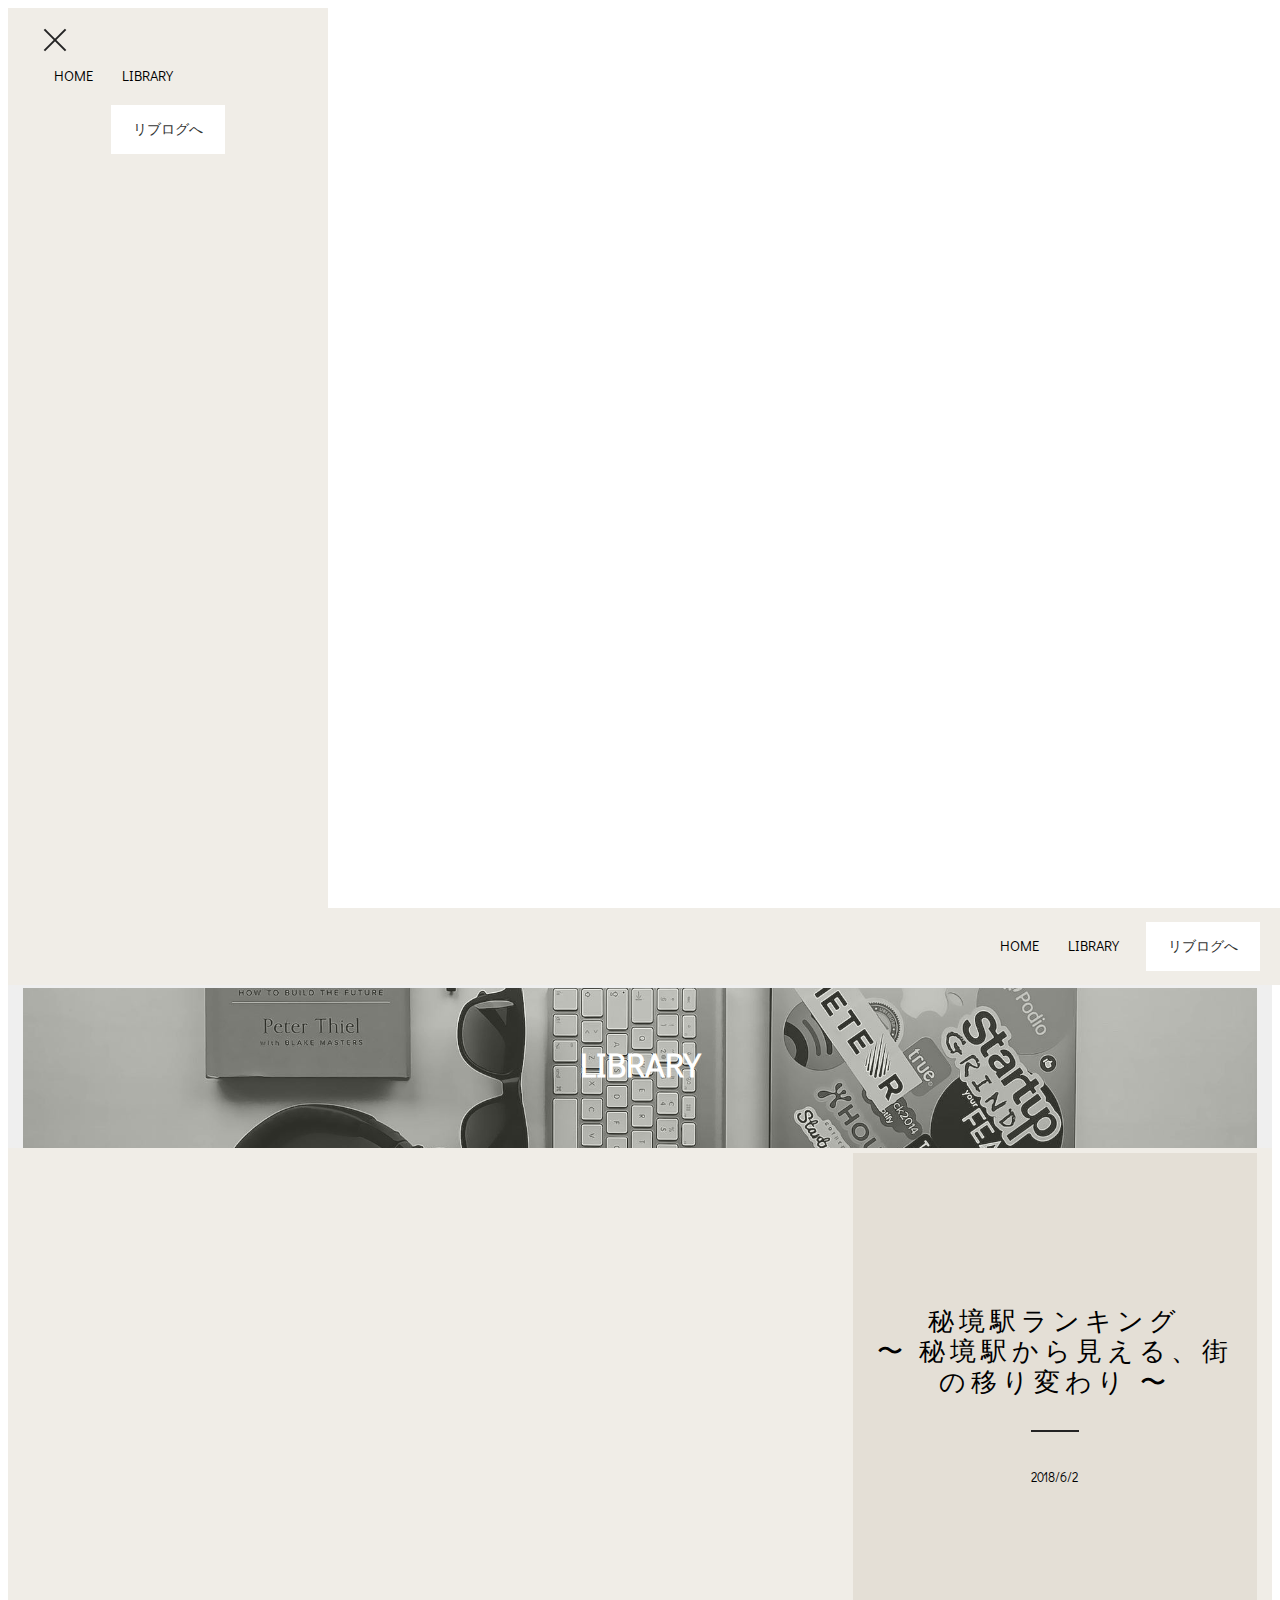
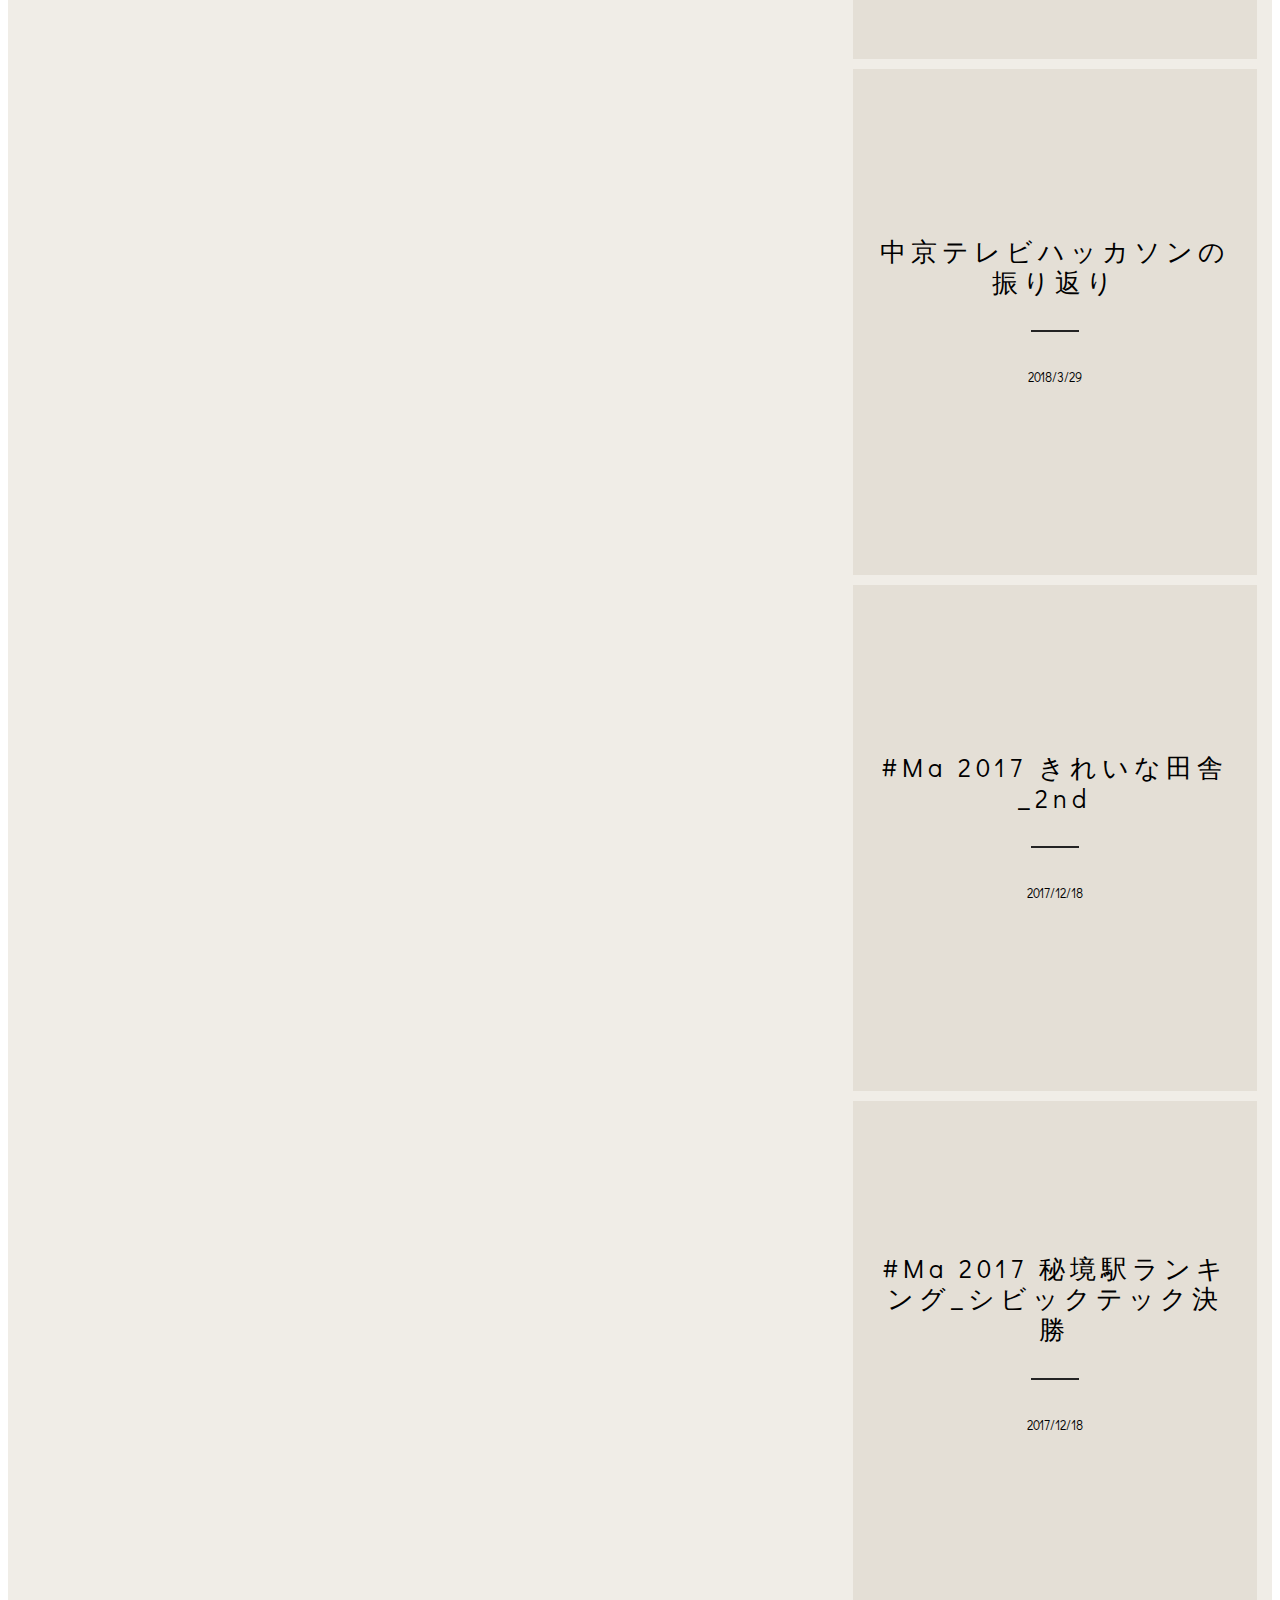
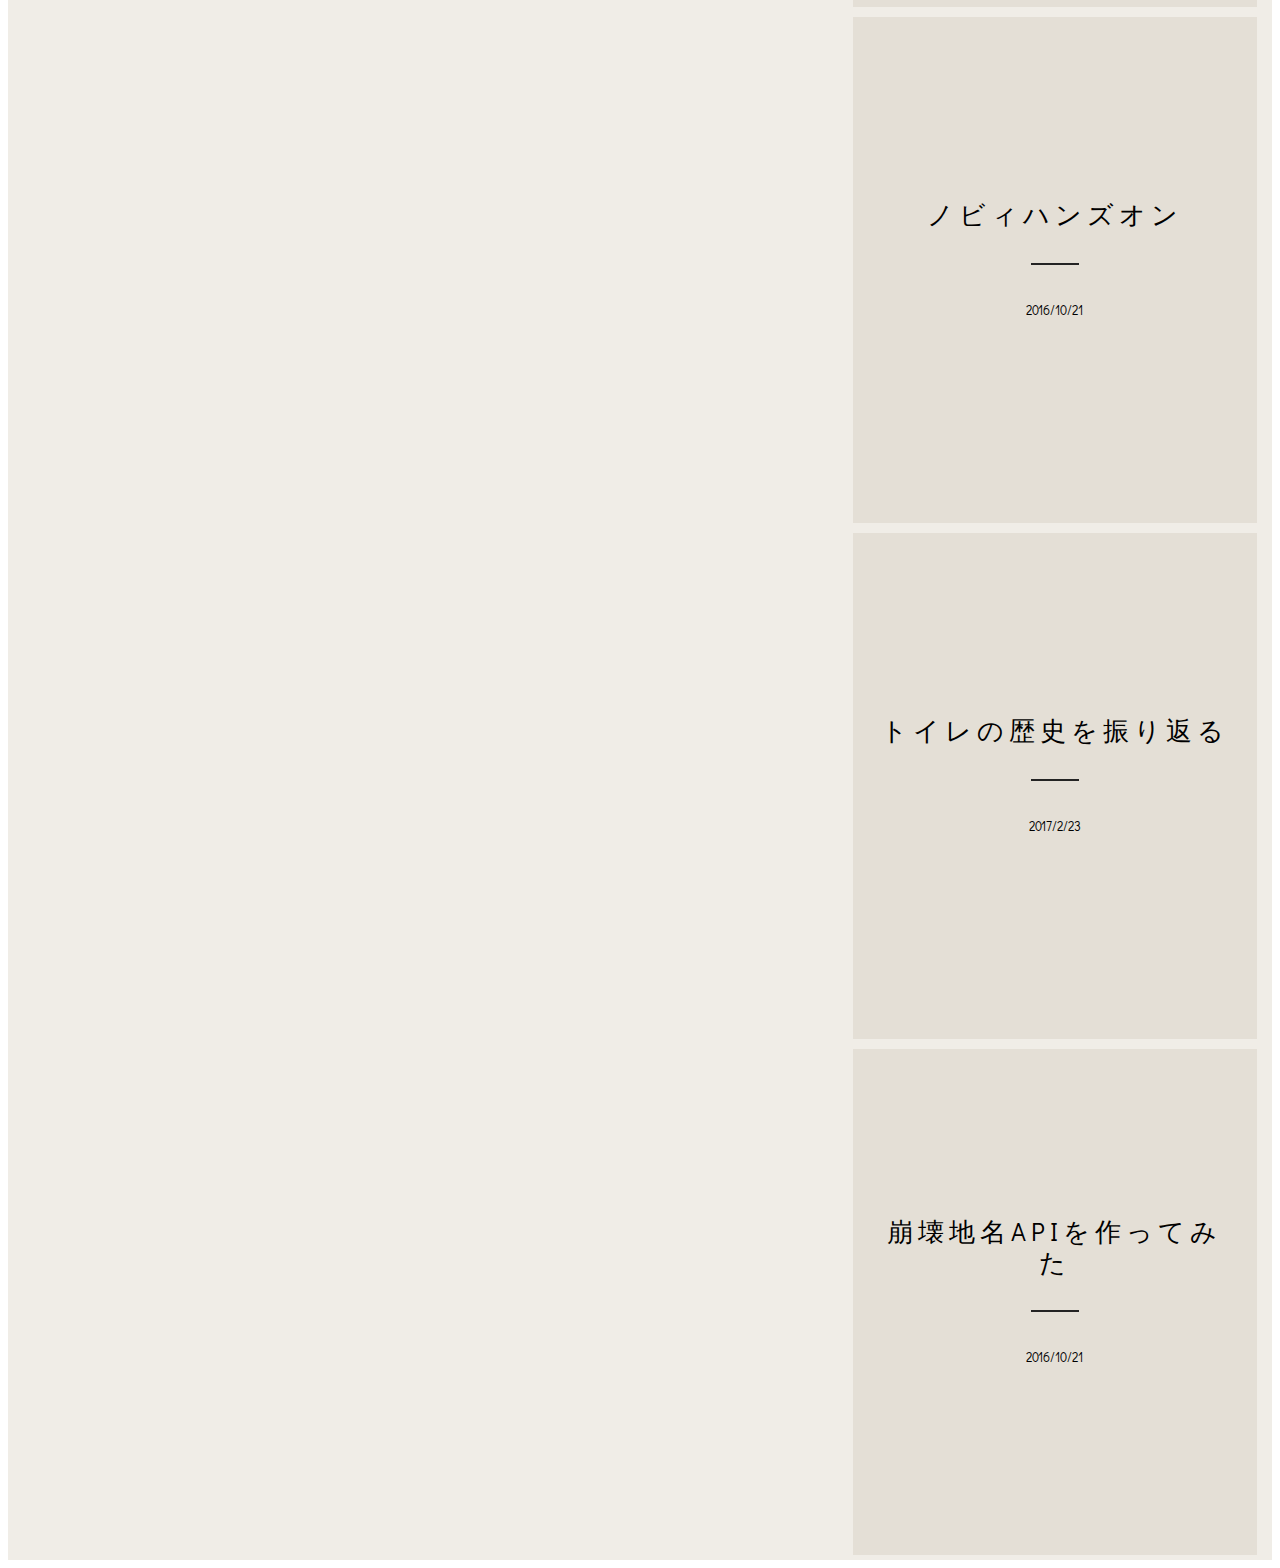
==== commit bbc83e1c: "サイト更新" ====
--- a/docs/library.html
+++ b/docs/library.html
@@ -16,8 +16,8 @@
 <link href="https://fonts.googleapis.com/css?family=Didact+Gothic&subset=cyrillic" rel="stylesheet">
  
  <style amp-custom> 
-div,span,h1,h2,h3,h4,h5,h6,p,blockquote,a,ol,ul,li,figcaption{font: inherit;}*{box-sizing: border-box;}body{position: relative;font-style: normal;line-height: 1.5;color: #232323;}section{background-color: #eeeeee;background-position: 50% 50%;background-repeat: no-repeat;background-size: cover;}section,.container,.container-fluid{position: relative;word-wrap: break-word;}a.mbr-iconfont:hover{text-decoration: none;}h1,h2,h3{margin: auto;padding: 0;}p{padding: 0;margin-bottom: 20px;}h1,h2{margin-bottom: 30px;}h3,h4{margin-bottom: 10px;}p,li,blockquote{line-height: 1.7;}ul,ol,pre,blockquote{margin-bottom: 0;margin-top: 0;}pre{background: #f4f4f4;padding: 10px 24px;white-space: pre-wrap;}p{margin-top: 0;}a{font-style: normal;font-weight: 400;cursor: pointer;}a,a:hover{text-decoration: none;}figure{margin-bottom: 0;}h1,h2,h3,h4,h5,h6,.h1,.h2,.h3,.h4,.h5,.h6,.display-1,.display-2,.display-3,.display-4{line-height: 1;word-break: break-word;word-wrap: break-word;}b,strong{font-weight: bold;}blockquote{padding: 10px 0 10px 20px;position: relative;border-left: 3px solid;}input:-webkit-autofill,input:-webkit-autofill:hover,input:-webkit-autofill:focus,input:-webkit-autofill:active{transition-delay: 9999s;transition-property: background-color,color;}html,body{height: auto;min-height: 100vh;}.mbr-section-title{font-style: normal;line-height: 1.2;letter-spacing: 5px;}.mbr-section-subtitle{line-height: 1.3;}.mbr-text{font-style: normal;line-height: 1.6;}.btn{font-weight: 400;border-width: 2px;border-style: solid;font-style: normal;margin: 0.8rem;white-space: normal;transition: all .3s ease-in-out,box-shadow 2s ease-in-out;display: inline-flex;align-items: center;justify-content: center;word-break: break-word;}.btn:hover{margin-left: 1.6rem;margin-right: 0;}.btn-all-width{margin-left: 0;margin-right: 0;}.btn-all-width:hover{margin-left: 0.8rem;margin-right: -0.8rem;}.btn-form:hover{cursor: pointer;}.mbr-figure img,.mbr-figure iframe{display: block;width: 100%;}.card{background-color: transparent;border: none;}.card-img{text-align: center;flex-shrink: 0;}.media{max-width: 100%;margin: 0 auto;}.mbr-figure{-ms-flex-item-align: center;-ms-grid-row-align: center;-webkit-align-self: center;align-self: center;}.media-container > div{max-width: 100%;}.mbr-figure img,.card-img img{width: 100%;}@media (max-width: 991px){.media-size-item{width: auto;}.media{width: auto;}.mbr-figure{width: 100%;}}.amp-carousel-button{width: 50px;height: 50px;}.amp-carousel-button-next{background-image: url("data:image/svg+xml;charset=utf-8,%3Csvg xmlns='http://www.w3.org/2000/svg' width='18' height='18' fill='%23000000' viewBox='0 0 477.175 477.175'%3E%3Cpath d='M360.731,229.075l-225.1-225.1c-5.3-5.3-13.8-5.3-19.1,0s-5.3,13.8,0,19.1l215.5,215.5l-215.5,215.5 c-5.3,5.3-5.3,13.8,0,19.1c2.6,2.6,6.1,4,9.5,4c3.4,0,6.9-1.3,9.5-4l225.1-225.1C365.931,242.875,365.931,234.275,360.731,229.075z'/%3E%3C/svg%3E");}.amp-carousel-button-prev{background-image: url("data:image/svg+xml;charset=utf-8,%3Csvg xmlns='http://www.w3.org/2000/svg' width='18' height='18' fill='%23000000' viewBox='0 0 477.175 477.175'%3E%3Cpath d='M145.188,238.575l215.5-215.5c5.3-5.3,5.3-13.8,0-19.1s-13.8-5.3-19.1,0l-225.1,225.1c-5.3,5.3-5.3,13.8,0,19.1l225.1,225 c2.6,2.6,6.1,4,9.5,4s6.9-1.3,9.5-4c5.3-5.3,5.3-13.8,0-19.1L145.188,238.575z'/%3E%3C/svg%3E");}.hidden{visibility: hidden;}.super-hide{display: none;}.inactive{-webkit-user-select: none;-moz-user-select: none;-ms-user-select: none;user-select: none;pointer-events: none;-webkit-user-drag: none;user-drag: none;}textarea[type="hidden"]{display: none;}#scrollToTop{display: none;}.popover-content ul.show{min-height: 155px;}.mbr-white{color: #ffffff;}.mbr-black{color: #000000;}.mbr-bg-white{background-color: #ffffff;}.mbr-bg-black{background-color: #000000;}.align-left{text-align: left;}.align-center{text-align: center;}.align-right{text-align: right;}@media (max-width: 767px){.align-left,.align-center,.align-right,.mbr-section-btn,.mbr-section-title{text-align: center;}}.mbr-light{font-weight: 300;}.mbr-regular{font-weight: 400;}.mbr-semibold{font-weight: 500;}.mbr-bold{font-weight: 700;}.mbr-section-btn{margin-left: -.25rem;margin-right: -.25rem;font-size: 0;}nav .mbr-section-btn{margin-left: 0rem;margin-right: 0rem;}.btn .mbr-iconfont,.btn.btn-sm .mbr-iconfont{cursor: pointer;margin-right: 0.5rem;}.btn.btn-md .mbr-iconfont,.btn.btn-md .mbr-iconfont{margin-right: 0.8rem;}.btn-right-icon .mbr-iconfont{margin-left: 0.5rem;order: 1;}[type="submit"]{-webkit-appearance: none;}.mbr-fullscreen .mbr-overlay{min-height: 100vh;}.mbr-fullscreen{display: flex;display: -webkit-flex;display: -moz-flex;display: -ms-flex;display: -o-flex;align-items: center;-webkit-align-items: center;min-height: 100vh;box-sizing: border-box;padding-top: 3rem;padding-bottom: 3rem;}.mbr-overlay{background-color: #000;bottom: 0;left: 0;opacity: .5;position: absolute;right: 0;top: 0;z-index: 0;}section.sidebar-open:before{content: '';position: fixed;top: 0;bottom: 0;right: 0;left: 0;background-color: rgba(0,0,0,0.2);z-index: 1040;}form input,form textarea{padding: .8rem;border: 0px;background: #ececec;}form .fieldset{display: flex;justify-content: center;flex-wrap: wrap;align-items: center;}amp-img img{max-height: 100%;max-width: 100%;}img.mbr-temp{width: 100%;}.is-builder .nodisplay + img[async],.is-builder .nodisplay + img[decoding="async"],.is-builder amp-img > a + img[async],.is-builder amp-img > a + img[decoding="async"]{display: none;}html:not(.is-builder) amp-img > a{position: absolute;top: 0;bottom: 0;left: 0;right: 0;z-index: 1;}.is-builder .temp-amp-sizer{position: absolute;}.is-builder amp-youtube .temp-amp-sizer,.is-builder amp-vimeo .temp-amp-sizer{position: static;}.is-builder section.horizontal-menu .ampstart-btn{display: none;}@media (max-width: 991px){.is-builder section.horizontal-menu .navbar-toggler{display: block;}}.is-builder section.horizontal-menu .dropdown-menu{z-index: auto;opacity: 1;pointer-events: auto;}.is-builder section.horizontal-menu .nav-dropdown .link.dropdown-toggle[aria-expanded="true"]{margin-right: 0;padding: 0.667em 1em;}.mbr-container{max-width: 800px;padding: 0 10px;margin: 0 auto;position: relative;}.container{padding-right: 15px;padding-left: 15px;width: 100%;margin-right: auto;margin-left: auto;}@media (max-width: 767px){.container{max-width: 540px;}}@media (min-width: 768px){.container{max-width: 720px;}}@media (min-width: 992px){.container{max-width: 960px;}}@media (min-width: 1200px){.container{max-width: 1366px;}}.mbr-row{display: -webkit-box;display: -webkit-flex;display: -ms-flexbox;display: flex;-webkit-flex-wrap: wrap;-ms-flex-wrap: wrap;flex-wrap: wrap;margin-right: -15px;margin-left: -15px;}.mbr-justify-content-center{justify-content: center;}.mbr-justify-content-left{justify-content: flex-start;}@media (max-width: 767px){.mbr-col-sm-12{-ms-flex: 0 0 100%;flex: 0 0 100%;max-width: 100%;padding-right: 15px;padding-left: 15px;}.mbr-row{margin: 0;}}@media (min-width: 768px){.mbr-col-md-3{-ms-flex: 0 0 25%;flex: 0 0 25%;max-width: 25%;padding-right: 15px;padding-left: 15px;}.mbr-col-md-4{-ms-flex: 0 0 33.333333%;flex: 0 0 33.333333%;max-width: 33.333333%;padding-right: 15px;padding-left: 15px;}.mbr-col-md-5{-ms-flex: 0 0 41.666667%;flex: 0 0 41.666667%;max-width: 41.666667%;padding-right: 15px;padding-left: 15px;}.mbr-col-md-6{-ms-flex: 0 0 50%;flex: 0 0 50%;max-width: 50%;padding-right: 15px;padding-left: 15px;}.mbr-col-md-7{-ms-flex: 0 0 58.333333%;flex: 0 0 58.333333%;max-width: 58.333333%;padding-right: 15px;padding-left: 15px;}.mbr-col-md-8{-ms-flex: 0 0 66.666667%;flex: 0 0 66.666667%;max-width: 66.666667%;padding-left: 15px;padding-right: 15px;}.mbr-col-md-10{-ms-flex: 0 0 83.333333%;flex: 0 0 83.333333%;max-width: 83.333333%;padding-left: 15px;padding-right: 15px;}.mbr-col-md-12{-ms-flex: 0 0 100%;flex: 0 0 100%;max-width: 100%;padding-right: 15px;padding-left: 15px;}}@media (min-width: 992px){.mbr-col-lg-2{-ms-flex: 0 0 16.666667%;flex: 0 0 16.666667%;max-width: 16.666667%;padding-right: 15px;padding-left: 15px;}.mbr-col-lg-3{-ms-flex: 0 0 25%;flex: 0 0 25%;max-width: 25%;padding-right: 15px;padding-left: 15px;}.mbr-col-lg-4{-ms-flex: 0 0 33.33%;flex: 0 0 33.33%;max-width: 33.33%;padding-right: 15px;padding-left: 15px;}.mbr-col-lg-5{-ms-flex: 0 0 41.666%;flex: 0 0 41.666%;max-width: 41.666%;padding-right: 15px;padding-left: 15px;}.mbr-col-lg-6{-ms-flex: 0 0 50%;flex: 0 0 50%;max-width: 50%;padding-right: 15px;padding-left: 15px;}.mbr-col-lg-8{-ms-flex: 0 0 66.666667%;flex: 0 0 66.666667%;max-width: 66.666667%;padding-left: 15px;padding-right: 15px;}.mbr-col-lg-10{-ms-flex: 0 0 83.3333%;flex: 0 0 83.3333%;max-width: 83.3333%;padding-right: 15px;padding-left: 15px;}.mbr-col-lg-12{-ms-flex: 0 0 100%;flex: 0 0 100%;max-width: 100%;padding-right: 15px;padding-left: 15px;}}@media (min-width: 1200px){.mbr-col-xl-7{-ms-flex: 0 0 58.333333%;flex: 0 0 58.333333%;max-width: 58.333333%;padding-right: 15px;padding-left: 15px;}.mbr-col-xl-8{-ms-flex: 0 0 66.666667%;flex: 0 0 66.666667%;max-width: 66.666667%;padding-left: 15px;padding-right: 15px;}}amp-sidebar{background: transparent;}
-body{font-family: Didact Gothic;}blockquote{border-color: #4ea2e3;}.display-1{font-family: 'Didact Gothic',sans-serif;font-size: 2.6rem;}.display-2{font-family: 'Didact Gothic',sans-serif;font-size: 2.1rem;}.display-4{font-family: 'Didact Gothic',sans-serif;font-size: 0.9rem;}.display-5{font-family: 'Didact Gothic',sans-serif;font-size: 1.6rem;}.display-7{font-family: 'Didact Gothic',sans-serif;font-size: 0.8rem;}@media (max-width: 768px){.display-1{font-size: 2.08rem;font-size: calc( 1.56rem + (2.6 - 1.56) * ((100vw - 20rem) / (48 - 20)));line-height: calc( 1.4 * (1.56rem + (2.6 - 1.56) * ((100vw - 20rem) / (48 - 20))));}.display-2{font-size: 1.68rem;font-size: calc( 1.385rem + (2.1 - 1.385) * ((100vw - 20rem) / (48 - 20)));line-height: calc( 1.4 * (1.385rem + (2.1 - 1.385) * ((100vw - 20rem) / (48 - 20))));}.display-4{font-size: 0.72rem;font-size: calc( 0.965rem + (0.9 - 0.965) * ((100vw - 20rem) / (48 - 20)));line-height: calc( 1.4 * (0.965rem + (0.9 - 0.965) * ((100vw - 20rem) / (48 - 20))));}.display-5{font-size: 1.28rem;font-size: calc( 1.21rem + (1.6 - 1.21) * ((100vw - 20rem) / (48 - 20)));line-height: calc( 1.4 * (1.21rem + (1.6 - 1.21) * ((100vw - 20rem) / (48 - 20))));}}.btn{padding: 15px 20px;border-radius: 0px;}.btn-sm{border-width: 1px;padding: 0.6rem 0.6rem;border-radius: 0px;}.btn-md{font-weight: 600;padding: 1rem 1rem;border-radius: 0px;}.bg-primary{background-color: #4ea2e3;}.bg-success{background-color: #0dcd7b;}.bg-info{background-color: #8282e7;}.bg-warning{background-color: #767676;}.bg-danger{background-color: #a0a0a0;}.btn-primary,.btn-primary:active,.btn-primary.active{background-color: #4ea2e3;border-color: #4ea2e3;color: #ffffff;}.btn-primary:hover,.btn-primary:focus,.btn-primary.focus{color: #ffffff;background-color: #1f7dc5;border-color: #1f7dc5;}.btn-primary.disabled,.btn-primary:disabled{color: #ffffff;background-color: #1f7dc5;border-color: #1f7dc5;}.btn-secondary,.btn-secondary:active,.btn-secondary.active{background-color: #4addff;border-color: #4addff;color: #003c4a;}.btn-secondary:hover,.btn-secondary:focus,.btn-secondary.focus{color: #003c4a;background-color: #00cdfd;border-color: #00cdfd;}.btn-secondary.disabled,.btn-secondary:disabled{color: #003c4a;background-color: #00cdfd;border-color: #00cdfd;}.btn-info,.btn-info:active,.btn-info.active{background-color: #8282e7;border-color: #8282e7;color: #ffffff;}.btn-info:hover,.btn-info:focus,.btn-info.focus{color: #ffffff;background-color: #4242db;border-color: #4242db;}.btn-info.disabled,.btn-info:disabled{color: #ffffff;background-color: #4242db;border-color: #4242db;}.btn-success,.btn-success:active,.btn-success.active{background-color: #0dcd7b;border-color: #0dcd7b;color: #ffffff;}.btn-success:hover,.btn-success:focus,.btn-success.focus{color: #ffffff;background-color: #088550;border-color: #088550;}.btn-success.disabled,.btn-success:disabled{color: #ffffff;background-color: #088550;border-color: #088550;}.btn-warning,.btn-warning:active,.btn-warning.active{background-color: #767676;border-color: #767676;color: #ffffff;}.btn-warning:hover,.btn-warning:focus,.btn-warning.focus{color: #ffffff;background-color: #505050;border-color: #505050;}.btn-warning.disabled,.btn-warning:disabled{color: #ffffff;background-color: #505050;border-color: #505050;}.btn-danger,.btn-danger:active,.btn-danger.active{background-color: #a0a0a0;border-color: #a0a0a0;color: #ffffff;}.btn-danger:hover,.btn-danger:focus,.btn-danger.focus{color: #ffffff;background-color: #7a7a7a;border-color: #7a7a7a;}.btn-danger.disabled,.btn-danger:disabled{color: #ffffff;background-color: #7a7a7a;border-color: #7a7a7a;}.btn-black,.btn-black:active,.btn-black.active{background-color: #333333;border-color: #333333;color: #ffffff;}.btn-black:hover,.btn-black:focus,.btn-black.focus{color: #ffffff;background-color: #0d0d0d;border-color: #0d0d0d;}.btn-black.disabled,.btn-black:disabled{color: #ffffff;background-color: #0d0d0d;border-color: #0d0d0d;}.btn-white,.btn-white:active,.btn-white.active{background-color: #ffffff;border-color: #ffffff;color: #808080;}.btn-white:hover,.btn-white:focus,.btn-white.focus{color: #808080;background-color: #d9d9d9;border-color: #d9d9d9;}.btn-white.disabled,.btn-white:disabled{color: #808080;background-color: #d9d9d9;border-color: #d9d9d9;}.btn-white,.btn-white:active,.btn-white.active{color: #333333;}.btn-white:hover,.btn-white:focus,.btn-white.focus{color: #333333;}.btn-white.disabled,.btn-white:disabled{color: #333333;}.btn-primary-outline,.btn-primary-outline:active,.btn-primary-outline.active{background: none;border-color: #1c6faf;color: #1c6faf;}.btn-primary-outline:hover,.btn-primary-outline:focus,.btn-primary-outline.focus{color: #ffffff;background-color: #4ea2e3;border-color: #4ea2e3;}.btn-primary-outline.disabled,.btn-primary-outline:disabled{color: #ffffff;background-color: #4ea2e3;border-color: #4ea2e3;}.btn-secondary-outline,.btn-secondary-outline:active,.btn-secondary-outline.active{background: none;border-color: #00b8e3;color: #00b8e3;}.btn-secondary-outline:hover,.btn-secondary-outline:focus,.btn-secondary-outline.focus{color: #003c4a;background-color: #4addff;border-color: #4addff;}.btn-secondary-outline.disabled,.btn-secondary-outline:disabled{color: #003c4a;background-color: #4addff;border-color: #4addff;}.btn-info-outline,.btn-info-outline:active,.btn-info-outline.active{background: none;border-color: #2c2cd7;color: #2c2cd7;}.btn-info-outline:hover,.btn-info-outline:focus,.btn-info-outline.focus{color: #ffffff;background-color: #8282e7;border-color: #8282e7;}.btn-info-outline.disabled,.btn-info-outline:disabled{color: #ffffff;background-color: #8282e7;border-color: #8282e7;}.btn-success-outline,.btn-success-outline:active,.btn-success-outline.active{background: none;border-color: #076d41;color: #076d41;}.btn-success-outline:hover,.btn-success-outline:focus,.btn-success-outline.focus{color: #ffffff;background-color: #0dcd7b;border-color: #0dcd7b;}.btn-success-outline.disabled,.btn-success-outline:disabled{color: #ffffff;background-color: #0dcd7b;border-color: #0dcd7b;}.btn-warning-outline,.btn-warning-outline:active,.btn-warning-outline.active{background: none;border-color: #434343;color: #434343;}.btn-warning-outline:hover,.btn-warning-outline:focus,.btn-warning-outline.focus{color: #ffffff;background-color: #767676;border-color: #767676;}.btn-warning-outline.disabled,.btn-warning-outline:disabled{color: #ffffff;background-color: #767676;border-color: #767676;}.btn-danger-outline,.btn-danger-outline:active,.btn-danger-outline.active{background: none;border-color: #6d6d6d;color: #6d6d6d;}.btn-danger-outline:hover,.btn-danger-outline:focus,.btn-danger-outline.focus{color: #ffffff;background-color: #a0a0a0;border-color: #a0a0a0;}.btn-danger-outline.disabled,.btn-danger-outline:disabled{color: #ffffff;background-color: #a0a0a0;border-color: #a0a0a0;}.btn-black-outline,.btn-black-outline:active,.btn-black-outline.active{background: none;border-color: #000000;color: #000000;}.btn-black-outline:hover,.btn-black-outline:focus,.btn-black-outline.focus{color: #ffffff;background-color: #333333;border-color: #333333;}.btn-black-outline.disabled,.btn-black-outline:disabled{color: #ffffff;background-color: #333333;border-color: #333333;}.btn-white-outline,.btn-white-outline:active,.btn-white-outline.active{background: none;border-color: #ffffff;color: #ffffff;}.btn-white-outline:hover,.btn-white-outline:focus,.btn-white-outline.focus{color: #333333;background-color: #ffffff;border-color: #ffffff;}.text-primary{color: #4ea2e3;}.text-secondary{color: #4addff;}.text-success{color: #0dcd7b;}.text-info{color: #8282e7;}.text-warning{color: #767676;}.text-danger{color: #a0a0a0;}.text-white{color: #ffffff;}.text-black{color: #000000;}a.text-primary:hover,a.text-primary:focus{color: #1c6faf;}a.text-secondary:hover,a.text-secondary:focus{color: #00b8e3;}a.text-success:hover,a.text-success:focus{color: #076d41;}a.text-info:hover,a.text-info:focus{color: #2c2cd7;}a.text-warning:hover,a.text-warning:focus{color: #434343;}a.text-danger:hover,a.text-danger:focus{color: #6d6d6d;}a.text-white:hover,a.text-white:focus{color: #b3b3b3;}a.text-black:hover,a.text-black:focus{color: #4d4d4d;}a:not(.dropdown-item){position: relative;z-index: 0;}a:not(.dropdown-item):before{position: absolute;content: "";height: 0;width: 100%;opacity: 0.5;bottom: -2px;left: 0;z-index: -1;transition: height .3s;}a:not(.dropdown-item).text-primary:before{background-color: #1c6faf;}a:not(.dropdown-item).text-secondary:before{background-color: #00b8e3;}a:not(.dropdown-item).text-success:before{background-color: #076d41;}a:not(.dropdown-item).text-info:before{background-color: #2c2cd7;}a:not(.dropdown-item).text-warning:before{background-color: #434343;}a:not(.dropdown-item).text-danger:before{background-color: #6d6d6d;}a:not(.dropdown-item).text-white:before{background-color: #b3b3b3;}a:not(.dropdown-item).text-black:before{background-color: #4d4d4d;}a:not(.dropdown-item):hover:before,a:not(.dropdown-item):focus:before{height: 0.5rem;}.alert-success{background-color: #0dcd7b;}.alert-info{background-color: #8282e7;}.alert-warning{background-color: #767676;}.alert-danger{background-color: #a0a0a0;}a,a:hover{color: #4ea2e3;}.mbr-plan-header.bg-primary .mbr-plan-subtitle,.mbr-plan-header.bg-primary .mbr-plan-price-desc{color: #feffff;}.mbr-plan-header.bg-success .mbr-plan-subtitle,.mbr-plan-header.bg-success .mbr-plan-price-desc{color: #acfad9;}.mbr-plan-header.bg-info .mbr-plan-subtitle,.mbr-plan-header.bg-info .mbr-plan-price-desc{color: #ffffff;}.mbr-plan-header.bg-warning .mbr-plan-subtitle,.mbr-plan-header.bg-warning .mbr-plan-price-desc{color: #b6b6b6;}.mbr-plan-header.bg-danger .mbr-plan-subtitle,.mbr-plan-header.bg-danger .mbr-plan-price-desc{color: #e0e0e0;}.cid-r1nvdiXXPy .container{display: flex;}.cid-r1nvdiXXPy .nav-item:focus,.cid-r1nvdiXXPy .nav-link:focus{outline: none;}.cid-r1nvdiXXPy .navbar-nav{list-style-type: none;display: flex;flex-direction: row;padding-left: 0;}.cid-r1nvdiXXPy .navbar-nav .nav-link{margin: .667em 1em;font-weight: normal;}@media (max-width: 991px){.cid-r1nvdiXXPy .navbar-expand-lg > .container{padding-left: 15px;padding-right: 15px;}.cid-r1nvdiXXPy ul.navbar-nav{flex-direction: column;}.cid-r1nvdiXXPy ul.navbar-nav li{margin: auto;}.cid-r1nvdiXXPy .dropdown-toggle[data-toggle="dropdown-submenu"]:after{content: '';margin-left: .25rem;border-top: 0.35em solid;border-right: 0.35em solid transparent;border-left: 0.35em solid transparent;border-bottom: 0;top: 55%;}.cid-r1nvdiXXPy .nav-dropdown .dropdown-menu .dropdown-item{justify-content: center;display: flex;align-items: center;}}.cid-r1nvdiXXPy .nav-dropdown .dropdown-menu{border-radius: 0;border: 0;left: 0;margin: 0;min-width: 10rem;padding-bottom: 1.25rem;padding-top: 1.25rem;position: absolute;}.cid-r1nvdiXXPy .nav-dropdown .dropdown-menu .dropdown-item{font-weight: 400;line-height: 2;display: flex;align-items: center;width: 100%;padding: .25rem 1.5rem;clear: both;text-align: inherit;white-space: nowrap;background: 0 0;border: 0;}.cid-r1nvdiXXPy .nav-dropdown .dropdown-menu .dropdown{position: relative;}.cid-r1nvdiXXPy .nav-item.dropdown{position: relative;}.cid-r1nvdiXXPy .nav-item.dropdown .dropdown-menu{z-index: -1;opacity: 0;pointer-events: none;}.cid-r1nvdiXXPy .nav-item.dropdown:hover > .dropdown-menu{z-index: 1;opacity: 1;pointer-events: all;}.cid-r1nvdiXXPy .dropdown-menu .dropdown:hover > .dropdown-menu{z-index: 1;opacity: 1;pointer-events: all;}.cid-r1nvdiXXPy .link.dropdown-toggle:after{content: '';margin-left: .25rem;border-top: 0.35em solid;border-right: 0.35em solid transparent;border-left: 0.35em solid transparent;border-bottom: 0;}.cid-r1nvdiXXPy .nav-dropdown .dropdown-submenu{top: 0;}.cid-r1nvdiXXPy .navbar{z-index: 100;display: flex;flex-direction: row;width: 100%;min-height: 77px;transition: all .3s;background: #f0ede7;}.cid-r1nvdiXXPy .navbar .navbar-logo{margin-right: .8rem;}.cid-r1nvdiXXPy .navbar .navbar-logo img{height: auto;}.cid-r1nvdiXXPy .navbar.navbar-short{background: #f0ede7;}.cid-r1nvdiXXPy .navbar.navbar-short .navbar-brand{padding: 0;}.cid-r1nvdiXXPy .navbar.opened{transition: all .3s;background: #f0ede7;}.cid-r1nvdiXXPy .navbar .dropdown-item{padding: .25rem 1.5rem;}.cid-r1nvdiXXPy .navbar .navbar-collapse{display: flex;justify-content: flex-end;z-index: 1;flex-basis: 100%;align-items: center;}.cid-r1nvdiXXPy .navbar.collapsed button.navbar-toggler{display: block;}.cid-r1nvdiXXPy .navbar.collapsed .navbar-collapse{display: none;position: absolute;top: 0;right: 0;min-height: 100vh;background: #f0ede7;padding: 1.5rem 2rem 1rem 2rem;}.cid-r1nvdiXXPy .navbar.collapsed.opened .navbar-collapse.show,.cid-r1nvdiXXPy .navbar.collapsed.opened .navbar-collapse.collapsing{display: block;}.cid-r1nvdiXXPy .navbar.collapsed.opened .dropdown-menu{top: 0;}.cid-r1nvdiXXPy .navbar.collapsed .dropdown-menu{position: relative;background: transparent;}.cid-r1nvdiXXPy .navbar.collapsed .dropdown-menu .dropdown-submenu{left: 0;}.cid-r1nvdiXXPy .navbar.collapsed .dropdown-menu .dropdown-item:after{right: auto;}.cid-r1nvdiXXPy .navbar.collapsed .dropdown-menu .dropdown-item{padding: .25rem 1.5rem;text-align: center;margin: 0;}.cid-r1nvdiXXPy .navbar.collapsed .navbar-brand{flex-shrink: initial;word-break: break-word;}@media (max-width: 991px){.cid-r1nvdiXXPy .navbar .navbar-collapse{display: none;position: absolute;top: 0;right: 0;min-height: 100vh;background: #f0ede7;padding: 1rem 2rem 1rem 2rem;}.cid-r1nvdiXXPy .navbar.opened .navbar-collapse.show,.cid-r1nvdiXXPy .navbar.opened .navbar-collapse.collapsing{display: block;}.cid-r1nvdiXXPy .navbar.opened .dropdown-menu{top: 0;}.cid-r1nvdiXXPy .navbar .dropdown-menu{position: relative;background: transparent;}.cid-r1nvdiXXPy .navbar .dropdown-menu .dropdown-submenu{left: 0;}.cid-r1nvdiXXPy .navbar .dropdown-menu .dropdown-item:after{right: auto;}.cid-r1nvdiXXPy .navbar .dropdown-menu .dropdown-item{padding: .25rem 1.5rem;text-align: center;margin: 0;}.cid-r1nvdiXXPy .navbar .navbar-brand{flex-shrink: initial;word-break: break-word;}}.cid-r1nvdiXXPy .navbar-brand{display: flex;flex-shrink: 0;align-items: center;margin-right: 0;padding: 0;transition: all .3s;word-break: break-word;z-index: 1;}.cid-r1nvdiXXPy .navbar-brand .navbar-caption{line-height: inherit;font-weight: normal;}.cid-r1nvdiXXPy .navbar-brand .navbar-logo a{outline: none;}.cid-r1nvdiXXPy .navbar-brand .navbar-caption-wrap{display: flex;}.cid-r1nvdiXXPy .dropdown-item.active,.cid-r1nvdiXXPy .dropdown-item:active{background-color: transparent;}.cid-r1nvdiXXPy .navbar-expand-lg .navbar-nav .nav-link{padding: 0;}.cid-r1nvdiXXPy .navbar.navbar-expand-lg .dropdown .dropdown-menu{background: #f0ede7;}.cid-r1nvdiXXPy .navbar.navbar-expand-lg .dropdown .dropdown-menu .dropdown-submenu{margin: 0;left: 100%;}.cid-r1nvdiXXPy .navbar .dropdown.open > .dropdown-menu{display: block;}.cid-r1nvdiXXPy ul.navbar-nav{flex-wrap: wrap;}.cid-r1nvdiXXPy .navbar-buttons{text-align: center;}.cid-r1nvdiXXPy button.navbar-toggler{display: none;outline: none;width: 31px;height: 20px;cursor: pointer;transition: all .2s;position: relative;align-self: center;}.cid-r1nvdiXXPy button.navbar-toggler .hamburger span{position: absolute;right: 0;width: 30px;height: 2px;border-right: 5px;background-color: #232323;}.cid-r1nvdiXXPy button.navbar-toggler .hamburger span:nth-child(1){top: 0;transition: all .2s;}.cid-r1nvdiXXPy button.navbar-toggler .hamburger span:nth-child(2){top: 8px;transition: all .15s;}.cid-r1nvdiXXPy button.navbar-toggler .hamburger span:nth-child(3){top: 8px;transition: all .15s;}.cid-r1nvdiXXPy button.navbar-toggler .hamburger span:nth-child(4){top: 16px;transition: all .2s;}.cid-r1nvdiXXPy nav.opened .navbar-toggler:not(.hide) .hamburger span:nth-child(1){top: 8px;width: 0;opacity: 0;right: 50%;transition: all .2s;}.cid-r1nvdiXXPy nav.opened .navbar-toggler:not(.hide) .hamburger span:nth-child(2){-webkit-transform: rotate(45deg);transform: rotate(45deg);transition: all .25s;}.cid-r1nvdiXXPy nav.opened .navbar-toggler:not(.hide) .hamburger span:nth-child(3){-webkit-transform: rotate(-45deg);transform: rotate(-45deg);transition: all .25s;}.cid-r1nvdiXXPy nav.opened .navbar-toggler:not(.hide) .hamburger span:nth-child(4){top: 8px;width: 0;opacity: 0;right: 50%;transition: all .2s;}.cid-r1nvdiXXPy .navbar-dropdown{position: fixed;}.cid-r1nvdiXXPy a.nav-link{display: flex;align-items: center;justify-content: center;}.cid-r1nvdiXXPy .nav-link .mbr-iconfont,.cid-r1nvdiXXPy .dropdown-item .mbr-iconfont{margin-right: .2rem;}.cid-r1nvdiXXPy .ampstart-btn{display: flex;align-self: center;}.cid-r1nvdiXXPy .ampstart-btn.hamburger{position: absolute;right: 20px;margin-left: auto;width: 30px;height: 20px;background: none;border: none;cursor: pointer;z-index: 1000;}.cid-r1nvdiXXPy .ampstart-btn.hamburger:focus{outline: none;}.cid-r1nvdiXXPy .ampstart-btn.hamburger span{position: absolute;right: 0;width: 30px;height: 2px;border-right: 5px;background-color: #232323;}.cid-r1nvdiXXPy .ampstart-btn.hamburger span:nth-child(1){top: 0;transition: all .2s;}.cid-r1nvdiXXPy .ampstart-btn.hamburger span:nth-child(2){top: 8px;transition: all .15s;}.cid-r1nvdiXXPy .ampstart-btn.hamburger span:nth-child(3){top: 8px;transition: all .15s;}.cid-r1nvdiXXPy .ampstart-btn.hamburger span:nth-child(4){top: 16px;transition: all .2s;}@media (min-width: 992px){.cid-r1nvdiXXPy .ampstart-btn,.cid-r1nvdiXXPy amp-sidebar{display: none;}.cid-r1nvdiXXPy .dropdown-menu .dropdown-toggle:after{content: '';border-bottom: 0.35em solid transparent;border-left: 0.35em solid;border-right: 0;border-top: 0.35em solid transparent;margin-left: 0.3rem;margin-top: -0.3077em;position: absolute;right: 1.1538em;top: 50%;}}.cid-r1nvdiXXPy amp-sidebar{min-width: 260px;z-index: 1050;background-color: #f0ede7;}.cid-r1nvdiXXPy amp-sidebar.open:after{content: '';position: absolute;top: 0;left: 0;bottom: 0;right: 0;background-color: red;}.cid-r1nvdiXXPy .open{transform: translateX(0%);display: block;}.cid-r1nvdiXXPy .builder-sidebar{background-color: #f0ede7;position: relative;min-height: 100vh;z-index: 1030;padding: 1rem 2rem;max-width: 20rem;}.cid-r1nvdiXXPy .builder-sidebar .dropdown{position: relative;}.cid-r1nvdiXXPy .builder-sidebar .dropdown:hover > .dropdown-menu{position: relative;text-align: center;}.cid-r1nvdiXXPy .sidebar{padding: 1rem 0;margin: 0;}.cid-r1nvdiXXPy .sidebar > li{list-style: none;display: flex;flex-direction: column;}.cid-r1nvdiXXPy .sidebar a{display: block;text-decoration: none;margin-bottom: 10px;}.cid-r1nvdiXXPy .close-sidebar{width: 30px;height: 30px;position: relative;cursor: pointer;background-color: transparent;border: none;}.cid-r1nvdiXXPy .close-sidebar:focus{outline: 2px auto #4ea2e3;}.cid-r1nvdiXXPy .close-sidebar span{position: absolute;left: 0;width: 30px;height: 2px;border-right: 5px;background-color: #232323;}.cid-r1nvdiXXPy .close-sidebar span:nth-child(1){transform: rotate(45deg);}.cid-r1nvdiXXPy .close-sidebar span:nth-child(2){transform: rotate(-45deg);}.cid-r1nvdiXXPy amp-img{width: 120px;display: flex;align-items: center;}@media (max-width: 768px){.cid-r1nvdiXXPy amp-img{max-height: 55px;max-width: 55px;}}.cid-r1rR2mE911{padding-top: 80px;padding-bottom: 0px;background-color: #000000;}.cid-r1rR2mE911 .mbr-row{background-image: url("assets/images/mbr-1920x1200.jpg");background-position: center;background-repeat: no-repeat;background-size: cover;height: 10rem;padding: 60px;position: relative;margin: 0;}.cid-r1rR2mE911 .mbr-row .mbr-overlay{background: #cfd0b3;opacity: 0.2;}.cid-r1rR2mE911 .relative{position: relative;max-width: 435px;margin: auto;}.cid-r1rR2mE911 .mbr-section-btn{margin: 0 auto;}.cid-r1rR2mE911 .mbr-section-subtitle{padding: 0;margin-bottom: 40px;}@media (max-width: 767px){.cid-r1rR2mE911 .mbr-row{padding: 1rem;}}.cid-r1rR2mE911 .mbr-title SPAN{color: #ffffff;}.cid-r1spsqduFq{padding-top: 5px;padding-bottom: 5px;background-color: #f0ede7;}.cid-r1spsqduFq .mbr-row{margin: 0;}.cid-r1spsqduFq .text-block{padding-right: 0;padding-left: 7px;display: flex;}.cid-r1spsqduFq .text-wrapper{width: 100%;display: flex;background-color: #e4dfd6;padding: 40px 20px;}.cid-r1spsqduFq .text-wrapper > div{margin: auto;}.cid-r1spsqduFq .image-block{padding-right: 3px;padding-left: 0px;}.cid-r1spsqduFq .image-block amp-img{height: 25rem;}.cid-r1spsqduFq .image-block img{object-fit: cover;height: 100%;width: 100%;}.cid-r1spsqduFq .mbr-section-title{position: relative;margin-bottom: 70px;}.cid-r1spsqduFq .mbr-section-title:after{position: absolute;left: 50%;margin-left: -1.5rem;bottom: -35px;content: "";width: 3rem;height: 2px;background-color: #232323;transition: width .3s;}@media (max-width: 991px){.cid-r1spsqduFq .image-block{padding-right: 0;padding-left: 0;}.cid-r1spsqduFq .text-block{padding-right: 0;padding-left: 0;}}.cid-r1sprJlb01{padding-top: 5px;padding-bottom: 5px;background-color: #f0ede7;}.cid-r1sprJlb01 .mbr-row{margin: 0;}.cid-r1sprJlb01 .text-block{padding-right: 0;padding-left: 7px;display: flex;}.cid-r1sprJlb01 .text-wrapper{width: 100%;display: flex;background-color: #e4dfd6;padding: 40px 20px;}.cid-r1sprJlb01 .text-wrapper > div{margin: auto;}.cid-r1sprJlb01 .image-block{padding-right: 3px;padding-left: 0px;}.cid-r1sprJlb01 .image-block amp-img{height: 25rem;}.cid-r1sprJlb01 .image-block img{object-fit: cover;height: 100%;width: 100%;}.cid-r1sprJlb01 .mbr-section-title{position: relative;margin-bottom: 70px;}.cid-r1sprJlb01 .mbr-section-title:after{position: absolute;left: 50%;margin-left: -1.5rem;bottom: -35px;content: "";width: 3rem;height: 2px;background-color: #232323;transition: width .3s;}@media (max-width: 991px){.cid-r1sprJlb01 .image-block{padding-right: 0;padding-left: 0;}.cid-r1sprJlb01 .text-block{padding-right: 0;padding-left: 0;}}.cid-r1snNDkpDz{padding-top: 5px;padding-bottom: 5px;background-color: #f0ede7;}.cid-r1snNDkpDz .mbr-row{margin: 0;}.cid-r1snNDkpDz .text-block{padding-right: 0;padding-left: 7px;display: flex;}.cid-r1snNDkpDz .text-wrapper{width: 100%;display: flex;background-color: #e4dfd6;padding: 40px 20px;}.cid-r1snNDkpDz .text-wrapper > div{margin: auto;}.cid-r1snNDkpDz .image-block{padding-right: 3px;padding-left: 0px;}.cid-r1snNDkpDz .image-block amp-img{height: 25rem;}.cid-r1snNDkpDz .image-block img{object-fit: cover;height: 100%;width: 100%;}.cid-r1snNDkpDz .mbr-section-title{position: relative;margin-bottom: 70px;}.cid-r1snNDkpDz .mbr-section-title:after{position: absolute;left: 50%;margin-left: -1.5rem;bottom: -35px;content: "";width: 3rem;height: 2px;background-color: #232323;transition: width .3s;}@media (max-width: 991px){.cid-r1snNDkpDz .image-block{padding-right: 0;padding-left: 0;}.cid-r1snNDkpDz .text-block{padding-right: 0;padding-left: 0;}}.cid-r1snMzJLLQ{padding-top: 5px;padding-bottom: 5px;background-color: #f0ede7;}.cid-r1snMzJLLQ .mbr-row{margin: 0;}.cid-r1snMzJLLQ .text-block{padding-right: 0;padding-left: 7px;display: flex;}.cid-r1snMzJLLQ .text-wrapper{width: 100%;display: flex;background-color: #e4dfd6;padding: 40px 20px;}.cid-r1snMzJLLQ .text-wrapper > div{margin: auto;}.cid-r1snMzJLLQ .image-block{padding-right: 3px;padding-left: 0px;}.cid-r1snMzJLLQ .image-block amp-img{height: 25rem;}.cid-r1snMzJLLQ .image-block img{object-fit: cover;height: 100%;width: 100%;}.cid-r1snMzJLLQ .mbr-section-title{position: relative;margin-bottom: 70px;}.cid-r1snMzJLLQ .mbr-section-title:after{position: absolute;left: 50%;margin-left: -1.5rem;bottom: -35px;content: "";width: 3rem;height: 2px;background-color: #232323;transition: width .3s;}@media (max-width: 991px){.cid-r1snMzJLLQ .image-block{padding-right: 0;padding-left: 0;}.cid-r1snMzJLLQ .text-block{padding-right: 0;padding-left: 0;}}.cid-r1snLx1eA3{padding-top: 5px;padding-bottom: 5px;background-color: #f0ede7;}.cid-r1snLx1eA3 .mbr-row{margin: 0;}.cid-r1snLx1eA3 .text-block{padding-right: 0;padding-left: 7px;display: flex;}.cid-r1snLx1eA3 .text-wrapper{width: 100%;display: flex;background-color: #e4dfd6;padding: 40px 20px;}.cid-r1snLx1eA3 .text-wrapper > div{margin: auto;}.cid-r1snLx1eA3 .image-block{padding-right: 3px;padding-left: 0px;}.cid-r1snLx1eA3 .image-block amp-img{height: 25rem;}.cid-r1snLx1eA3 .image-block img{object-fit: cover;height: 100%;width: 100%;}.cid-r1snLx1eA3 .mbr-section-title{position: relative;margin-bottom: 70px;}.cid-r1snLx1eA3 .mbr-section-title:after{position: absolute;left: 50%;margin-left: -1.5rem;bottom: -35px;content: "";width: 3rem;height: 2px;background-color: #232323;transition: width .3s;}@media (max-width: 991px){.cid-r1snLx1eA3 .image-block{padding-right: 0;padding-left: 0;}.cid-r1snLx1eA3 .text-block{padding-right: 0;padding-left: 0;}}.cid-r1rT78f9qd{padding-top: 5px;padding-bottom: 5px;background-color: #f0ede7;}.cid-r1rT78f9qd .mbr-row{margin: 0;}.cid-r1rT78f9qd .text-block{padding-right: 0;padding-left: 7px;display: flex;}.cid-r1rT78f9qd .text-wrapper{width: 100%;display: flex;background-color: #e4dfd6;padding: 40px 20px;}.cid-r1rT78f9qd .text-wrapper > div{margin: auto;}.cid-r1rT78f9qd .image-block{padding-right: 3px;padding-left: 0px;}.cid-r1rT78f9qd .image-block amp-img{height: 25rem;}.cid-r1rT78f9qd .image-block img{object-fit: cover;height: 100%;width: 100%;}.cid-r1rT78f9qd .mbr-section-title{position: relative;margin-bottom: 70px;}.cid-r1rT78f9qd .mbr-section-title:after{position: absolute;left: 50%;margin-left: -1.5rem;bottom: -35px;content: "";width: 3rem;height: 2px;background-color: #232323;transition: width .3s;}@media (max-width: 991px){.cid-r1rT78f9qd .image-block{padding-right: 0;padding-left: 0;}.cid-r1rT78f9qd .text-block{padding-right: 0;padding-left: 0;}}.cid-r1ska50Vwj{padding-top: 5px;padding-bottom: 5px;background-color: #f0ede7;}.cid-r1ska50Vwj .mbr-row{margin: 0;}.cid-r1ska50Vwj .text-block{padding-right: 0;padding-left: 7px;display: flex;}.cid-r1ska50Vwj .text-wrapper{width: 100%;display: flex;background-color: #e4dfd6;padding: 40px 20px;}.cid-r1ska50Vwj .text-wrapper > div{margin: auto;}.cid-r1ska50Vwj .image-block{padding-right: 3px;padding-left: 0px;}.cid-r1ska50Vwj .image-block amp-img{height: 25rem;}.cid-r1ska50Vwj .image-block img{object-fit: cover;height: 100%;width: 100%;}.cid-r1ska50Vwj .mbr-section-title{position: relative;margin-bottom: 70px;}.cid-r1ska50Vwj .mbr-section-title:after{position: absolute;left: 50%;margin-left: -1.5rem;bottom: -35px;content: "";width: 3rem;height: 2px;background-color: #232323;transition: width .3s;}@media (max-width: 991px){.cid-r1ska50Vwj .image-block{padding-right: 0;padding-left: 0;}.cid-r1ska50Vwj .text-block{padding-right: 0;padding-left: 0;}}
+div,span,h1,h2,h3,h4,h5,h6,p,blockquote,a,ol,ul,li,figcaption{font: inherit;}*{box-sizing: border-box;}body{position: relative;font-style: normal;line-height: 1.5;color: #232323;}section{background-color: #eeeeee;background-position: 50% 50%;background-repeat: no-repeat;background-size: cover;}section,.container,.container-fluid{position: relative;word-wrap: break-word;}a.mbr-iconfont:hover{text-decoration: none;}h1,h2,h3{margin: auto;padding: 0;}p{padding: 0;margin-bottom: 20px;}h1,h2{margin-bottom: 30px;}h3,h4{margin-bottom: 10px;}p,li,blockquote{line-height: 1.7;}ul,ol,pre,blockquote{margin-bottom: 0;margin-top: 0;}pre{background: #f4f4f4;padding: 10px 24px;white-space: pre-wrap;}p{margin-top: 0;}a{font-style: normal;font-weight: 400;cursor: pointer;}a,a:hover{text-decoration: none;}figure{margin-bottom: 0;}h1,h2,h3,h4,h5,h6,.h1,.h2,.h3,.h4,.h5,.h6,.display-1,.display-2,.display-3,.display-4{line-height: 1;word-break: break-word;word-wrap: break-word;}b,strong{font-weight: bold;}blockquote{padding: 10px 0 10px 20px;position: relative;border-left: 3px solid;}input:-webkit-autofill,input:-webkit-autofill:hover,input:-webkit-autofill:focus,input:-webkit-autofill:active{transition-delay: 9999s;transition-property: background-color,color;}html,body{height: auto;min-height: 100vh;}.mbr-section-title{font-style: normal;line-height: 1.2;letter-spacing: 5px;}.mbr-section-subtitle{line-height: 1.3;}.mbr-text{font-style: normal;line-height: 1.6;}.btn{font-weight: 400;border-width: 2px;border-style: solid;font-style: normal;margin: 0.8rem;white-space: normal;transition: all .3s ease-in-out,box-shadow 2s ease-in-out;display: inline-flex;align-items: center;justify-content: center;word-break: break-word;}.btn:hover{margin-left: 1.6rem;margin-right: 0;}.btn-all-width{margin-left: 0;margin-right: 0;}.btn-all-width:hover{margin-left: 0.8rem;margin-right: -0.8rem;}.btn-form:hover{cursor: pointer;}.mbr-figure img,.mbr-figure iframe{display: block;width: 100%;}.card{background-color: transparent;border: none;}.card-img{text-align: center;flex-shrink: 0;}.media{max-width: 100%;margin: 0 auto;}.mbr-figure{-ms-flex-item-align: center;-ms-grid-row-align: center;-webkit-align-self: center;align-self: center;}.media-container > div{max-width: 100%;}.mbr-figure img,.card-img img{width: 100%;}@media (max-width: 991px){.media-size-item{width: auto;}.media{width: auto;}.mbr-figure{width: 100%;}}.amp-carousel-button{width: 50px;height: 50px;}.amp-carousel-button-next{background-image: url("data:image/svg+xml;charset=utf-8,%3Csvg xmlns='http://www.w3.org/2000/svg' width='18' height='18' fill='%23000000' viewBox='0 0 477.175 477.175'%3E%3Cpath d='M360.731,229.075l-225.1-225.1c-5.3-5.3-13.8-5.3-19.1,0s-5.3,13.8,0,19.1l215.5,215.5l-215.5,215.5 c-5.3,5.3-5.3,13.8,0,19.1c2.6,2.6,6.1,4,9.5,4c3.4,0,6.9-1.3,9.5-4l225.1-225.1C365.931,242.875,365.931,234.275,360.731,229.075z'/%3E%3C/svg%3E");}.amp-carousel-button-prev{background-image: url("data:image/svg+xml;charset=utf-8,%3Csvg xmlns='http://www.w3.org/2000/svg' width='18' height='18' fill='%23000000' viewBox='0 0 477.175 477.175'%3E%3Cpath d='M145.188,238.575l215.5-215.5c5.3-5.3,5.3-13.8,0-19.1s-13.8-5.3-19.1,0l-225.1,225.1c-5.3,5.3-5.3,13.8,0,19.1l225.1,225 c2.6,2.6,6.1,4,9.5,4s6.9-1.3,9.5-4c5.3-5.3,5.3-13.8,0-19.1L145.188,238.575z'/%3E%3C/svg%3E");}.hidden{visibility: hidden;}.super-hide{display: none;}.inactive{-webkit-user-select: none;-moz-user-select: none;-ms-user-select: none;user-select: none;pointer-events: none;-webkit-user-drag: none;user-drag: none;}textarea[type="hidden"]{display: none;}#scrollToTop{display: none;}.popover-content ul.show{min-height: 155px;}.mbr-white{color: #ffffff;}.mbr-black{color: #000000;}.mbr-bg-white{background-color: #ffffff;}.mbr-bg-black{background-color: #000000;}.align-left{text-align: left;}.align-center{text-align: center;}.align-right{text-align: right;}@media (max-width: 767px){.align-left,.align-center,.align-right,.mbr-section-btn,.mbr-section-title{text-align: center;}}.mbr-light{font-weight: 300;}.mbr-regular{font-weight: 400;}.mbr-semibold{font-weight: 500;}.mbr-bold{font-weight: 700;}.mbr-section-btn{margin-left: -.25rem;margin-right: -.25rem;font-size: 0;}nav .mbr-section-btn{margin-left: 0rem;margin-right: 0rem;}.btn .mbr-iconfont,.btn.btn-sm .mbr-iconfont{cursor: pointer;margin-right: 0.5rem;}.btn.btn-md .mbr-iconfont,.btn.btn-md .mbr-iconfont{margin-right: 0.8rem;}.btn-right-icon .mbr-iconfont{margin-left: 0.5rem;order: 1;}[type="submit"]{-webkit-appearance: none;}.mbr-fullscreen .mbr-overlay{min-height: 100vh;}.mbr-fullscreen{display: flex;display: -webkit-flex;display: -moz-flex;display: -ms-flex;display: -o-flex;align-items: center;-webkit-align-items: center;min-height: 100vh;box-sizing: border-box;padding-top: 3rem;padding-bottom: 3rem;}.mbr-overlay{background-color: #000;bottom: 0;left: 0;opacity: .5;position: absolute;right: 0;top: 0;z-index: 0;}section.sidebar-open:before{content: '';position: fixed;top: 0;bottom: 0;right: 0;left: 0;background-color: rgba(0,0,0,0.2);z-index: 1040;}form input,form textarea{padding: .8rem;border: 0px;background: #ececec;}form .fieldset{display: flex;justify-content: center;flex-wrap: wrap;align-items: center;}amp-img img{max-height: 100%;max-width: 100%;}img.mbr-temp{width: 100%;}.is-builder .nodisplay + img[async],.is-builder .nodisplay + img[decoding="async"],.is-builder amp-img > a + img[async],.is-builder amp-img > a + img[decoding="async"]{display: none;}html:not(.is-builder) amp-img > a{position: absolute;top: 0;bottom: 0;left: 0;right: 0;z-index: 1;}.is-builder .temp-amp-sizer{position: absolute;}.is-builder amp-youtube .temp-amp-sizer,.is-builder amp-vimeo .temp-amp-sizer{position: static;}.is-builder section.horizontal-menu .ampstart-btn{display: none;}@media (max-width: 991px){.is-builder section.horizontal-menu .navbar-toggler{display: block;}}.is-builder section.horizontal-menu .dropdown-menu{z-index: auto;opacity: 1;pointer-events: auto;}.is-builder section.horizontal-menu .nav-dropdown .link.dropdown-toggle[aria-expanded="true"]{margin-right: 0;padding: 0.667em 1em;}.mbr-container{max-width: 800px;padding: 0 10px;margin: 0 auto;position: relative;}.container{padding-right: 15px;padding-left: 15px;width: 100%;margin-right: auto;margin-left: auto;}@media (max-width: 767px){.container{max-width: 540px;}}@media (min-width: 768px){.container{max-width: 720px;}}@media (min-width: 992px){.container{max-width: 960px;}}@media (min-width: 1200px){.container{max-width: 1366px;}}.mbr-row{display: -webkit-box;display: -webkit-flex;display: -ms-flexbox;display: flex;-webkit-flex-wrap: wrap;-ms-flex-wrap: wrap;flex-wrap: wrap;margin-right: -15px;margin-left: -15px;}.mbr-justify-content-center{justify-content: center;}.mbr-justify-content-left{justify-content: flex-start;}@media (max-width: 767px){.mbr-col-sm-12{-ms-flex: 0 0 100%;flex: 0 0 100%;max-width: 100%;padding-right: 15px;padding-left: 15px;}.mbr-row{margin: 0;}}@media (min-width: 768px){.mbr-col-md-3{-ms-flex: 0 0 25%;flex: 0 0 25%;max-width: 25%;padding-right: 15px;padding-left: 15px;}.mbr-col-md-4{-ms-flex: 0 0 33.333333%;flex: 0 0 33.333333%;max-width: 33.333333%;padding-right: 15px;padding-left: 15px;}.mbr-col-md-5{-ms-flex: 0 0 41.666667%;flex: 0 0 41.666667%;max-width: 41.666667%;padding-right: 15px;padding-left: 15px;}.mbr-col-md-6{-ms-flex: 0 0 50%;flex: 0 0 50%;max-width: 50%;padding-right: 15px;padding-left: 15px;}.mbr-col-md-7{-ms-flex: 0 0 58.333333%;flex: 0 0 58.333333%;max-width: 58.333333%;padding-right: 15px;padding-left: 15px;}.mbr-col-md-8{-ms-flex: 0 0 66.666667%;flex: 0 0 66.666667%;max-width: 66.666667%;padding-left: 15px;padding-right: 15px;}.mbr-col-md-10{-ms-flex: 0 0 83.333333%;flex: 0 0 83.333333%;max-width: 83.333333%;padding-left: 15px;padding-right: 15px;}.mbr-col-md-12{-ms-flex: 0 0 100%;flex: 0 0 100%;max-width: 100%;padding-right: 15px;padding-left: 15px;}}@media (min-width: 992px){.mbr-col-lg-2{-ms-flex: 0 0 16.666667%;flex: 0 0 16.666667%;max-width: 16.666667%;padding-right: 15px;padding-left: 15px;}.mbr-col-lg-3{-ms-flex: 0 0 25%;flex: 0 0 25%;max-width: 25%;padding-right: 15px;padding-left: 15px;}.mbr-col-lg-4{-ms-flex: 0 0 33.33%;flex: 0 0 33.33%;max-width: 33.33%;padding-right: 15px;padding-left: 15px;}.mbr-col-lg-5{-ms-flex: 0 0 41.666%;flex: 0 0 41.666%;max-width: 41.666%;padding-right: 15px;padding-left: 15px;}.mbr-col-lg-6{-ms-flex: 0 0 50%;flex: 0 0 50%;max-width: 50%;padding-right: 15px;padding-left: 15px;}.mbr-col-lg-8{-ms-flex: 0 0 66.666667%;flex: 0 0 66.666667%;max-width: 66.666667%;padding-left: 15px;padding-right: 15px;}.mbr-col-lg-10{-ms-flex: 0 0 83.3333%;flex: 0 0 83.3333%;max-width: 83.3333%;padding-right: 15px;padding-left: 15px;}.mbr-col-lg-12{-ms-flex: 0 0 100%;flex: 0 0 100%;max-width: 100%;padding-right: 15px;padding-left: 15px;}}@media (min-width: 1200px){.mbr-col-xl-7{-ms-flex: 0 0 58.333333%;flex: 0 0 58.333333%;max-width: 58.333333%;padding-right: 15px;padding-left: 15px;}.mbr-col-xl-8{-ms-flex: 0 0 66.666667%;flex: 0 0 66.666667%;max-width: 66.666667%;padding-left: 15px;padding-right: 15px;}}amp-sidebar{background: transparent;}.gdpr-block{padding: 10px 0;font-size: 14px;display: block;text-align: center;}.gdpr-block.covert {display: none;}.gdpr-block label input{width: 15px;margin-right: 10px;vertical-align: middle;}.gdpr-block label{color: #a7a7a7;vertical-align: middle;user-select: none;margin-bottom: 0;display: inline;}
+body{font-family: Didact Gothic;}blockquote{border-color: #4ea2e3;}.display-1{font-family: 'Didact Gothic',sans-serif;font-size: 2.6rem;}.display-2{font-family: 'Didact Gothic',sans-serif;font-size: 2.1rem;}.display-4{font-family: 'Didact Gothic',sans-serif;font-size: 0.9rem;}.display-5{font-family: 'Didact Gothic',sans-serif;font-size: 1.6rem;}.display-7{font-family: 'Didact Gothic',sans-serif;font-size: 0.8rem;}@media (max-width: 768px){.display-1{font-size: 2.08rem;font-size: calc( 1.56rem + (2.6 - 1.56) * ((100vw - 20rem) / (48 - 20)));line-height: calc( 1.4 * (1.56rem + (2.6 - 1.56) * ((100vw - 20rem) / (48 - 20))));}.display-2{font-size: 1.68rem;font-size: calc( 1.385rem + (2.1 - 1.385) * ((100vw - 20rem) / (48 - 20)));line-height: calc( 1.4 * (1.385rem + (2.1 - 1.385) * ((100vw - 20rem) / (48 - 20))));}.display-4{font-size: 0.72rem;font-size: calc( 0.965rem + (0.9 - 0.965) * ((100vw - 20rem) / (48 - 20)));line-height: calc( 1.4 * (0.965rem + (0.9 - 0.965) * ((100vw - 20rem) / (48 - 20))));}.display-5{font-size: 1.28rem;font-size: calc( 1.21rem + (1.6 - 1.21) * ((100vw - 20rem) / (48 - 20)));line-height: calc( 1.4 * (1.21rem + (1.6 - 1.21) * ((100vw - 20rem) / (48 - 20))));}}.btn{padding: 15px 20px;border-radius: 0px;}.btn-sm{border-width: 1px;padding: 0.6rem 0.6rem;border-radius: 0px;}.btn-md{font-weight: 600;padding: 1rem 1rem;border-radius: 0px;}.bg-primary{background-color: #4ea2e3;}.bg-success{background-color: #0dcd7b;}.bg-info{background-color: #8282e7;}.bg-warning{background-color: #767676;}.bg-danger{background-color: #a0a0a0;}.btn-primary,.btn-primary:active,.btn-primary.active{background-color: #4ea2e3;border-color: #4ea2e3;color: #ffffff;}.btn-primary:hover,.btn-primary:focus,.btn-primary.focus{color: #ffffff;background-color: #1f7dc5;border-color: #1f7dc5;}.btn-primary.disabled,.btn-primary:disabled{color: #ffffff;background-color: #1f7dc5;border-color: #1f7dc5;}.btn-secondary,.btn-secondary:active,.btn-secondary.active{background-color: #4addff;border-color: #4addff;color: #003c4a;}.btn-secondary:hover,.btn-secondary:focus,.btn-secondary.focus{color: #003c4a;background-color: #00cdfd;border-color: #00cdfd;}.btn-secondary.disabled,.btn-secondary:disabled{color: #003c4a;background-color: #00cdfd;border-color: #00cdfd;}.btn-info,.btn-info:active,.btn-info.active{background-color: #8282e7;border-color: #8282e7;color: #ffffff;}.btn-info:hover,.btn-info:focus,.btn-info.focus{color: #ffffff;background-color: #4242db;border-color: #4242db;}.btn-info.disabled,.btn-info:disabled{color: #ffffff;background-color: #4242db;border-color: #4242db;}.btn-success,.btn-success:active,.btn-success.active{background-color: #0dcd7b;border-color: #0dcd7b;color: #ffffff;}.btn-success:hover,.btn-success:focus,.btn-success.focus{color: #ffffff;background-color: #088550;border-color: #088550;}.btn-success.disabled,.btn-success:disabled{color: #ffffff;background-color: #088550;border-color: #088550;}.btn-warning,.btn-warning:active,.btn-warning.active{background-color: #767676;border-color: #767676;color: #ffffff;}.btn-warning:hover,.btn-warning:focus,.btn-warning.focus{color: #ffffff;background-color: #505050;border-color: #505050;}.btn-warning.disabled,.btn-warning:disabled{color: #ffffff;background-color: #505050;border-color: #505050;}.btn-danger,.btn-danger:active,.btn-danger.active{background-color: #a0a0a0;border-color: #a0a0a0;color: #ffffff;}.btn-danger:hover,.btn-danger:focus,.btn-danger.focus{color: #ffffff;background-color: #7a7a7a;border-color: #7a7a7a;}.btn-danger.disabled,.btn-danger:disabled{color: #ffffff;background-color: #7a7a7a;border-color: #7a7a7a;}.btn-black,.btn-black:active,.btn-black.active{background-color: #333333;border-color: #333333;color: #ffffff;}.btn-black:hover,.btn-black:focus,.btn-black.focus{color: #ffffff;background-color: #0d0d0d;border-color: #0d0d0d;}.btn-black.disabled,.btn-black:disabled{color: #ffffff;background-color: #0d0d0d;border-color: #0d0d0d;}.btn-white,.btn-white:active,.btn-white.active{background-color: #ffffff;border-color: #ffffff;color: #808080;}.btn-white:hover,.btn-white:focus,.btn-white.focus{color: #808080;background-color: #d9d9d9;border-color: #d9d9d9;}.btn-white.disabled,.btn-white:disabled{color: #808080;background-color: #d9d9d9;border-color: #d9d9d9;}.btn-white,.btn-white:active,.btn-white.active{color: #333333;}.btn-white:hover,.btn-white:focus,.btn-white.focus{color: #333333;}.btn-white.disabled,.btn-white:disabled{color: #333333;}.btn-primary-outline,.btn-primary-outline:active,.btn-primary-outline.active{background: none;border-color: #1c6faf;color: #1c6faf;}.btn-primary-outline:hover,.btn-primary-outline:focus,.btn-primary-outline.focus{color: #ffffff;background-color: #4ea2e3;border-color: #4ea2e3;}.btn-primary-outline.disabled,.btn-primary-outline:disabled{color: #ffffff;background-color: #4ea2e3;border-color: #4ea2e3;}.btn-secondary-outline,.btn-secondary-outline:active,.btn-secondary-outline.active{background: none;border-color: #00b8e3;color: #00b8e3;}.btn-secondary-outline:hover,.btn-secondary-outline:focus,.btn-secondary-outline.focus{color: #003c4a;background-color: #4addff;border-color: #4addff;}.btn-secondary-outline.disabled,.btn-secondary-outline:disabled{color: #003c4a;background-color: #4addff;border-color: #4addff;}.btn-info-outline,.btn-info-outline:active,.btn-info-outline.active{background: none;border-color: #2c2cd7;color: #2c2cd7;}.btn-info-outline:hover,.btn-info-outline:focus,.btn-info-outline.focus{color: #ffffff;background-color: #8282e7;border-color: #8282e7;}.btn-info-outline.disabled,.btn-info-outline:disabled{color: #ffffff;background-color: #8282e7;border-color: #8282e7;}.btn-success-outline,.btn-success-outline:active,.btn-success-outline.active{background: none;border-color: #076d41;color: #076d41;}.btn-success-outline:hover,.btn-success-outline:focus,.btn-success-outline.focus{color: #ffffff;background-color: #0dcd7b;border-color: #0dcd7b;}.btn-success-outline.disabled,.btn-success-outline:disabled{color: #ffffff;background-color: #0dcd7b;border-color: #0dcd7b;}.btn-warning-outline,.btn-warning-outline:active,.btn-warning-outline.active{background: none;border-color: #434343;color: #434343;}.btn-warning-outline:hover,.btn-warning-outline:focus,.btn-warning-outline.focus{color: #ffffff;background-color: #767676;border-color: #767676;}.btn-warning-outline.disabled,.btn-warning-outline:disabled{color: #ffffff;background-color: #767676;border-color: #767676;}.btn-danger-outline,.btn-danger-outline:active,.btn-danger-outline.active{background: none;border-color: #6d6d6d;color: #6d6d6d;}.btn-danger-outline:hover,.btn-danger-outline:focus,.btn-danger-outline.focus{color: #ffffff;background-color: #a0a0a0;border-color: #a0a0a0;}.btn-danger-outline.disabled,.btn-danger-outline:disabled{color: #ffffff;background-color: #a0a0a0;border-color: #a0a0a0;}.btn-black-outline,.btn-black-outline:active,.btn-black-outline.active{background: none;border-color: #000000;color: #000000;}.btn-black-outline:hover,.btn-black-outline:focus,.btn-black-outline.focus{color: #ffffff;background-color: #333333;border-color: #333333;}.btn-black-outline.disabled,.btn-black-outline:disabled{color: #ffffff;background-color: #333333;border-color: #333333;}.btn-white-outline,.btn-white-outline:active,.btn-white-outline.active{background: none;border-color: #ffffff;color: #ffffff;}.btn-white-outline:hover,.btn-white-outline:focus,.btn-white-outline.focus{color: #333333;background-color: #ffffff;border-color: #ffffff;}.text-primary{color: #4ea2e3;}.text-secondary{color: #4addff;}.text-success{color: #0dcd7b;}.text-info{color: #8282e7;}.text-warning{color: #767676;}.text-danger{color: #a0a0a0;}.text-white{color: #ffffff;}.text-black{color: #000000;}a.text-primary:hover,a.text-primary:focus{color: #1c6faf;}a.text-secondary:hover,a.text-secondary:focus{color: #00b8e3;}a.text-success:hover,a.text-success:focus{color: #076d41;}a.text-info:hover,a.text-info:focus{color: #2c2cd7;}a.text-warning:hover,a.text-warning:focus{color: #434343;}a.text-danger:hover,a.text-danger:focus{color: #6d6d6d;}a.text-white:hover,a.text-white:focus{color: #b3b3b3;}a.text-black:hover,a.text-black:focus{color: #4d4d4d;}a:not(.dropdown-item){position: relative;z-index: 0;}a:not(.dropdown-item):before{position: absolute;content: "";height: 0;width: 100%;opacity: 0.5;bottom: -2px;left: 0;z-index: -1;transition: height .3s;}a:not(.dropdown-item).text-primary:before{background-color: #1c6faf;}a:not(.dropdown-item).text-secondary:before{background-color: #00b8e3;}a:not(.dropdown-item).text-success:before{background-color: #076d41;}a:not(.dropdown-item).text-info:before{background-color: #2c2cd7;}a:not(.dropdown-item).text-warning:before{background-color: #434343;}a:not(.dropdown-item).text-danger:before{background-color: #6d6d6d;}a:not(.dropdown-item).text-white:before{background-color: #b3b3b3;}a:not(.dropdown-item).text-black:before{background-color: #4d4d4d;}a:not(.dropdown-item):hover:before,a:not(.dropdown-item):focus:before{height: 0.5rem;}.alert-success{background-color: #0dcd7b;}.alert-info{background-color: #8282e7;}.alert-warning{background-color: #767676;}.alert-danger{background-color: #a0a0a0;}a,a:hover{color: #4ea2e3;}.mbr-plan-header.bg-primary .mbr-plan-subtitle,.mbr-plan-header.bg-primary .mbr-plan-price-desc{color: #feffff;}.mbr-plan-header.bg-success .mbr-plan-subtitle,.mbr-plan-header.bg-success .mbr-plan-price-desc{color: #acfad9;}.mbr-plan-header.bg-info .mbr-plan-subtitle,.mbr-plan-header.bg-info .mbr-plan-price-desc{color: #ffffff;}.mbr-plan-header.bg-warning .mbr-plan-subtitle,.mbr-plan-header.bg-warning .mbr-plan-price-desc{color: #b6b6b6;}.mbr-plan-header.bg-danger .mbr-plan-subtitle,.mbr-plan-header.bg-danger .mbr-plan-price-desc{color: #e0e0e0;}.cid-r1nvdiXXPy .container{display: flex;}.cid-r1nvdiXXPy .nav-item:focus,.cid-r1nvdiXXPy .nav-link:focus{outline: none;}.cid-r1nvdiXXPy .navbar-nav{list-style-type: none;display: flex;flex-direction: row;padding-left: 0;}.cid-r1nvdiXXPy .navbar-nav .nav-link{margin: .667em 1em;font-weight: normal;}@media (max-width: 991px){.cid-r1nvdiXXPy .navbar-expand-lg > .container{padding-left: 15px;padding-right: 15px;}.cid-r1nvdiXXPy ul.navbar-nav{flex-direction: column;}.cid-r1nvdiXXPy ul.navbar-nav li{margin: auto;}.cid-r1nvdiXXPy .dropdown-toggle[data-toggle="dropdown-submenu"]:after{content: '';margin-left: .25rem;border-top: 0.35em solid;border-right: 0.35em solid transparent;border-left: 0.35em solid transparent;border-bottom: 0;top: 55%;}.cid-r1nvdiXXPy .nav-dropdown .dropdown-menu .dropdown-item{justify-content: center;display: flex;align-items: center;}}.cid-r1nvdiXXPy .nav-dropdown .dropdown-menu{border-radius: 0;border: 0;left: 0;margin: 0;min-width: 10rem;padding-bottom: 1.25rem;padding-top: 1.25rem;position: absolute;}.cid-r1nvdiXXPy .nav-dropdown .dropdown-menu .dropdown-item{font-weight: 400;line-height: 2;display: flex;align-items: center;width: 100%;padding: .25rem 1.5rem;clear: both;text-align: inherit;white-space: nowrap;background: 0 0;border: 0;}.cid-r1nvdiXXPy .nav-dropdown .dropdown-menu .dropdown{position: relative;}.cid-r1nvdiXXPy .nav-item.dropdown{position: relative;}.cid-r1nvdiXXPy .nav-item.dropdown .dropdown-menu{z-index: -1;opacity: 0;pointer-events: none;}.cid-r1nvdiXXPy .nav-item.dropdown:hover > .dropdown-menu{z-index: 1;opacity: 1;pointer-events: all;}.cid-r1nvdiXXPy .dropdown-menu .dropdown:hover > .dropdown-menu{z-index: 1;opacity: 1;pointer-events: all;}.cid-r1nvdiXXPy .link.dropdown-toggle:after{content: '';margin-left: .25rem;border-top: 0.35em solid;border-right: 0.35em solid transparent;border-left: 0.35em solid transparent;border-bottom: 0;}.cid-r1nvdiXXPy .nav-dropdown .dropdown-submenu{top: 0;}.cid-r1nvdiXXPy .navbar{z-index: 100;display: flex;flex-direction: row;width: 100%;min-height: 77px;transition: all .3s;background: #f0ede7;}.cid-r1nvdiXXPy .navbar .navbar-logo{margin-right: .8rem;}.cid-r1nvdiXXPy .navbar .navbar-logo img{height: auto;}.cid-r1nvdiXXPy .navbar.navbar-short{background: #f0ede7;}.cid-r1nvdiXXPy .navbar.navbar-short .navbar-brand{padding: 0;}.cid-r1nvdiXXPy .navbar.opened{transition: all .3s;background: #f0ede7;}.cid-r1nvdiXXPy .navbar .dropdown-item{padding: .25rem 1.5rem;}.cid-r1nvdiXXPy .navbar .navbar-collapse{display: flex;justify-content: flex-end;z-index: 1;flex-basis: 100%;align-items: center;}.cid-r1nvdiXXPy .navbar.collapsed button.navbar-toggler{display: block;}.cid-r1nvdiXXPy .navbar.collapsed .navbar-collapse{display: none;position: absolute;top: 0;right: 0;min-height: 100vh;background: #f0ede7;padding: 1.5rem 2rem 1rem 2rem;}.cid-r1nvdiXXPy .navbar.collapsed.opened .navbar-collapse.show,.cid-r1nvdiXXPy .navbar.collapsed.opened .navbar-collapse.collapsing{display: block;}.cid-r1nvdiXXPy .navbar.collapsed.opened .dropdown-menu{top: 0;}.cid-r1nvdiXXPy .navbar.collapsed .dropdown-menu{position: relative;background: transparent;}.cid-r1nvdiXXPy .navbar.collapsed .dropdown-menu .dropdown-submenu{left: 0;}.cid-r1nvdiXXPy .navbar.collapsed .dropdown-menu .dropdown-item:after{right: auto;}.cid-r1nvdiXXPy .navbar.collapsed .dropdown-menu .dropdown-item{padding: .25rem 1.5rem;text-align: center;margin: 0;}.cid-r1nvdiXXPy .navbar.collapsed .navbar-brand{flex-shrink: initial;word-break: break-word;}@media (max-width: 991px){.cid-r1nvdiXXPy .navbar .navbar-collapse{display: none;position: absolute;top: 0;right: 0;min-height: 100vh;background: #f0ede7;padding: 1rem 2rem 1rem 2rem;}.cid-r1nvdiXXPy .navbar.opened .navbar-collapse.show,.cid-r1nvdiXXPy .navbar.opened .navbar-collapse.collapsing{display: block;}.cid-r1nvdiXXPy .navbar.opened .dropdown-menu{top: 0;}.cid-r1nvdiXXPy .navbar .dropdown-menu{position: relative;background: transparent;}.cid-r1nvdiXXPy .navbar .dropdown-menu .dropdown-submenu{left: 0;}.cid-r1nvdiXXPy .navbar .dropdown-menu .dropdown-item:after{right: auto;}.cid-r1nvdiXXPy .navbar .dropdown-menu .dropdown-item{padding: .25rem 1.5rem;text-align: center;margin: 0;}.cid-r1nvdiXXPy .navbar .navbar-brand{flex-shrink: initial;word-break: break-word;}}.cid-r1nvdiXXPy .navbar-brand{display: flex;flex-shrink: 0;align-items: center;margin-right: 0;padding: 0;transition: all .3s;word-break: break-word;z-index: 1;}.cid-r1nvdiXXPy .navbar-brand .navbar-caption{line-height: inherit;font-weight: normal;}.cid-r1nvdiXXPy .navbar-brand .navbar-logo a{outline: none;}.cid-r1nvdiXXPy .navbar-brand .navbar-caption-wrap{display: flex;}.cid-r1nvdiXXPy .dropdown-item.active,.cid-r1nvdiXXPy .dropdown-item:active{background-color: transparent;}.cid-r1nvdiXXPy .navbar-expand-lg .navbar-nav .nav-link{padding: 0;}.cid-r1nvdiXXPy .navbar.navbar-expand-lg .dropdown .dropdown-menu{background: #f0ede7;}.cid-r1nvdiXXPy .navbar.navbar-expand-lg .dropdown .dropdown-menu .dropdown-submenu{margin: 0;left: 100%;}.cid-r1nvdiXXPy .navbar .dropdown.open > .dropdown-menu{display: block;}.cid-r1nvdiXXPy ul.navbar-nav{flex-wrap: wrap;}.cid-r1nvdiXXPy .navbar-buttons{text-align: center;}.cid-r1nvdiXXPy button.navbar-toggler{display: none;outline: none;width: 31px;height: 20px;cursor: pointer;transition: all .2s;position: relative;align-self: center;}.cid-r1nvdiXXPy button.navbar-toggler .hamburger span{position: absolute;right: 0;width: 30px;height: 2px;border-right: 5px;background-color: #232323;}.cid-r1nvdiXXPy button.navbar-toggler .hamburger span:nth-child(1){top: 0;transition: all .2s;}.cid-r1nvdiXXPy button.navbar-toggler .hamburger span:nth-child(2){top: 8px;transition: all .15s;}.cid-r1nvdiXXPy button.navbar-toggler .hamburger span:nth-child(3){top: 8px;transition: all .15s;}.cid-r1nvdiXXPy button.navbar-toggler .hamburger span:nth-child(4){top: 16px;transition: all .2s;}.cid-r1nvdiXXPy nav.opened .navbar-toggler:not(.hide) .hamburger span:nth-child(1){top: 8px;width: 0;opacity: 0;right: 50%;transition: all .2s;}.cid-r1nvdiXXPy nav.opened .navbar-toggler:not(.hide) .hamburger span:nth-child(2){-webkit-transform: rotate(45deg);transform: rotate(45deg);transition: all .25s;}.cid-r1nvdiXXPy nav.opened .navbar-toggler:not(.hide) .hamburger span:nth-child(3){-webkit-transform: rotate(-45deg);transform: rotate(-45deg);transition: all .25s;}.cid-r1nvdiXXPy nav.opened .navbar-toggler:not(.hide) .hamburger span:nth-child(4){top: 8px;width: 0;opacity: 0;right: 50%;transition: all .2s;}.cid-r1nvdiXXPy .navbar-dropdown{position: fixed;}.cid-r1nvdiXXPy a.nav-link{display: flex;align-items: center;justify-content: center;}.cid-r1nvdiXXPy .nav-link .mbr-iconfont,.cid-r1nvdiXXPy .dropdown-item .mbr-iconfont{margin-right: .2rem;}.cid-r1nvdiXXPy .ampstart-btn{display: flex;align-self: center;}.cid-r1nvdiXXPy .ampstart-btn.hamburger{position: absolute;right: 20px;margin-left: auto;width: 30px;height: 20px;background: none;border: none;cursor: pointer;z-index: 1000;}.cid-r1nvdiXXPy .ampstart-btn.hamburger:focus{outline: none;}.cid-r1nvdiXXPy .ampstart-btn.hamburger span{position: absolute;right: 0;width: 30px;height: 2px;border-right: 5px;background-color: #232323;}.cid-r1nvdiXXPy .ampstart-btn.hamburger span:nth-child(1){top: 0;transition: all .2s;}.cid-r1nvdiXXPy .ampstart-btn.hamburger span:nth-child(2){top: 8px;transition: all .15s;}.cid-r1nvdiXXPy .ampstart-btn.hamburger span:nth-child(3){top: 8px;transition: all .15s;}.cid-r1nvdiXXPy .ampstart-btn.hamburger span:nth-child(4){top: 16px;transition: all .2s;}@media (min-width: 992px){.cid-r1nvdiXXPy .ampstart-btn,.cid-r1nvdiXXPy amp-sidebar{display: none;}.cid-r1nvdiXXPy .dropdown-menu .dropdown-toggle:after{content: '';border-bottom: 0.35em solid transparent;border-left: 0.35em solid;border-right: 0;border-top: 0.35em solid transparent;margin-left: 0.3rem;margin-top: -0.3077em;position: absolute;right: 1.1538em;top: 50%;}}.cid-r1nvdiXXPy amp-sidebar{min-width: 260px;z-index: 1050;background-color: #f0ede7;}.cid-r1nvdiXXPy amp-sidebar.open:after{content: '';position: absolute;top: 0;left: 0;bottom: 0;right: 0;background-color: red;}.cid-r1nvdiXXPy .open{transform: translateX(0%);display: block;}.cid-r1nvdiXXPy .builder-sidebar{background-color: #f0ede7;position: relative;min-height: 100vh;z-index: 1030;padding: 1rem 2rem;max-width: 20rem;}.cid-r1nvdiXXPy .builder-sidebar .dropdown{position: relative;}.cid-r1nvdiXXPy .builder-sidebar .dropdown:hover > .dropdown-menu{position: relative;text-align: center;}.cid-r1nvdiXXPy .sidebar{padding: 1rem 0;margin: 0;}.cid-r1nvdiXXPy .sidebar > li{list-style: none;display: flex;flex-direction: column;}.cid-r1nvdiXXPy .sidebar a{display: block;text-decoration: none;margin-bottom: 10px;}.cid-r1nvdiXXPy .close-sidebar{width: 30px;height: 30px;position: relative;cursor: pointer;background-color: transparent;border: none;}.cid-r1nvdiXXPy .close-sidebar:focus{outline: 2px auto #4ea2e3;}.cid-r1nvdiXXPy .close-sidebar span{position: absolute;left: 0;width: 30px;height: 2px;border-right: 5px;background-color: #232323;}.cid-r1nvdiXXPy .close-sidebar span:nth-child(1){transform: rotate(45deg);}.cid-r1nvdiXXPy .close-sidebar span:nth-child(2){transform: rotate(-45deg);}.cid-r1nvdiXXPy amp-img{width: 120px;display: flex;align-items: center;}@media (max-width: 768px){.cid-r1nvdiXXPy amp-img{max-height: 55px;max-width: 55px;}}.cid-r1rR2mE911{padding-top: 80px;padding-bottom: 0px;background-color: #efefef;}.cid-r1rR2mE911 .mbr-row{background-image: url("assets/images/mbr-1920x1200.jpg");background-position: center;background-repeat: no-repeat;background-size: cover;height: 10rem;padding: 60px;position: relative;margin: 0;}.cid-r1rR2mE911 .mbr-row .mbr-overlay{background: #cfd0b3;opacity: 0.2;}.cid-r1rR2mE911 .relative{position: relative;max-width: 435px;margin: auto;}.cid-r1rR2mE911 .mbr-section-btn{margin: 0 auto;}.cid-r1rR2mE911 .mbr-section-subtitle{padding: 0;margin-bottom: 40px;}@media (max-width: 767px){.cid-r1rR2mE911 .mbr-row{padding: 1rem;}}.cid-r1rR2mE911 .mbr-title SPAN{color: #ffffff;}.cid-r1spsqduFq{padding-top: 5px;padding-bottom: 5px;background-color: #f0ede7;}.cid-r1spsqduFq .mbr-row{margin: 0;}.cid-r1spsqduFq .text-block{padding-right: 0;padding-left: 7px;display: flex;}.cid-r1spsqduFq .text-wrapper{width: 100%;display: flex;background-color: #e4dfd6;padding: 40px 20px;}.cid-r1spsqduFq .text-wrapper > div{margin: auto;}.cid-r1spsqduFq .image-block{padding-right: 3px;padding-left: 0px;}.cid-r1spsqduFq .image-block amp-img{height: 25rem;}.cid-r1spsqduFq .image-block img{object-fit: cover;height: 100%;width: 100%;}.cid-r1spsqduFq .mbr-section-title{position: relative;margin-bottom: 70px;}.cid-r1spsqduFq .mbr-section-title:after{position: absolute;left: 50%;margin-left: -1.5rem;bottom: -35px;content: "";width: 3rem;height: 2px;background-color: #232323;transition: width .3s;}@media (max-width: 991px){.cid-r1spsqduFq .image-block{padding-right: 0;padding-left: 0;}.cid-r1spsqduFq .text-block{padding-right: 0;padding-left: 0;}}.cid-r1sprJlb01{padding-top: 5px;padding-bottom: 5px;background-color: #f0ede7;}.cid-r1sprJlb01 .mbr-row{margin: 0;}.cid-r1sprJlb01 .text-block{padding-right: 0;padding-left: 7px;display: flex;}.cid-r1sprJlb01 .text-wrapper{width: 100%;display: flex;background-color: #e4dfd6;padding: 40px 20px;}.cid-r1sprJlb01 .text-wrapper > div{margin: auto;}.cid-r1sprJlb01 .image-block{padding-right: 3px;padding-left: 0px;}.cid-r1sprJlb01 .image-block amp-img{height: 25rem;}.cid-r1sprJlb01 .image-block img{object-fit: cover;height: 100%;width: 100%;}.cid-r1sprJlb01 .mbr-section-title{position: relative;margin-bottom: 70px;}.cid-r1sprJlb01 .mbr-section-title:after{position: absolute;left: 50%;margin-left: -1.5rem;bottom: -35px;content: "";width: 3rem;height: 2px;background-color: #232323;transition: width .3s;}@media (max-width: 991px){.cid-r1sprJlb01 .image-block{padding-right: 0;padding-left: 0;}.cid-r1sprJlb01 .text-block{padding-right: 0;padding-left: 0;}}.cid-r1snNDkpDz{padding-top: 5px;padding-bottom: 5px;background-color: #f0ede7;}.cid-r1snNDkpDz .mbr-row{margin: 0;}.cid-r1snNDkpDz .text-block{padding-right: 0;padding-left: 7px;display: flex;}.cid-r1snNDkpDz .text-wrapper{width: 100%;display: flex;background-color: #e4dfd6;padding: 40px 20px;}.cid-r1snNDkpDz .text-wrapper > div{margin: auto;}.cid-r1snNDkpDz .image-block{padding-right: 3px;padding-left: 0px;}.cid-r1snNDkpDz .image-block amp-img{height: 25rem;}.cid-r1snNDkpDz .image-block img{object-fit: cover;height: 100%;width: 100%;}.cid-r1snNDkpDz .mbr-section-title{position: relative;margin-bottom: 70px;}.cid-r1snNDkpDz .mbr-section-title:after{position: absolute;left: 50%;margin-left: -1.5rem;bottom: -35px;content: "";width: 3rem;height: 2px;background-color: #232323;transition: width .3s;}@media (max-width: 991px){.cid-r1snNDkpDz .image-block{padding-right: 0;padding-left: 0;}.cid-r1snNDkpDz .text-block{padding-right: 0;padding-left: 0;}}.cid-r1snMzJLLQ{padding-top: 5px;padding-bottom: 5px;background-color: #f0ede7;}.cid-r1snMzJLLQ .mbr-row{margin: 0;}.cid-r1snMzJLLQ .text-block{padding-right: 0;padding-left: 7px;display: flex;}.cid-r1snMzJLLQ .text-wrapper{width: 100%;display: flex;background-color: #e4dfd6;padding: 40px 20px;}.cid-r1snMzJLLQ .text-wrapper > div{margin: auto;}.cid-r1snMzJLLQ .image-block{padding-right: 3px;padding-left: 0px;}.cid-r1snMzJLLQ .image-block amp-img{height: 25rem;}.cid-r1snMzJLLQ .image-block img{object-fit: cover;height: 100%;width: 100%;}.cid-r1snMzJLLQ .mbr-section-title{position: relative;margin-bottom: 70px;}.cid-r1snMzJLLQ .mbr-section-title:after{position: absolute;left: 50%;margin-left: -1.5rem;bottom: -35px;content: "";width: 3rem;height: 2px;background-color: #232323;transition: width .3s;}@media (max-width: 991px){.cid-r1snMzJLLQ .image-block{padding-right: 0;padding-left: 0;}.cid-r1snMzJLLQ .text-block{padding-right: 0;padding-left: 0;}}.cid-r1snLx1eA3{padding-top: 5px;padding-bottom: 5px;background-color: #f0ede7;}.cid-r1snLx1eA3 .mbr-row{margin: 0;}.cid-r1snLx1eA3 .text-block{padding-right: 0;padding-left: 7px;display: flex;}.cid-r1snLx1eA3 .text-wrapper{width: 100%;display: flex;background-color: #e4dfd6;padding: 40px 20px;}.cid-r1snLx1eA3 .text-wrapper > div{margin: auto;}.cid-r1snLx1eA3 .image-block{padding-right: 3px;padding-left: 0px;}.cid-r1snLx1eA3 .image-block amp-img{height: 25rem;}.cid-r1snLx1eA3 .image-block img{object-fit: cover;height: 100%;width: 100%;}.cid-r1snLx1eA3 .mbr-section-title{position: relative;margin-bottom: 70px;}.cid-r1snLx1eA3 .mbr-section-title:after{position: absolute;left: 50%;margin-left: -1.5rem;bottom: -35px;content: "";width: 3rem;height: 2px;background-color: #232323;transition: width .3s;}@media (max-width: 991px){.cid-r1snLx1eA3 .image-block{padding-right: 0;padding-left: 0;}.cid-r1snLx1eA3 .text-block{padding-right: 0;padding-left: 0;}}.cid-r1rT78f9qd{padding-top: 5px;padding-bottom: 5px;background-color: #f0ede7;}.cid-r1rT78f9qd .mbr-row{margin: 0;}.cid-r1rT78f9qd .text-block{padding-right: 0;padding-left: 7px;display: flex;}.cid-r1rT78f9qd .text-wrapper{width: 100%;display: flex;background-color: #e4dfd6;padding: 40px 20px;}.cid-r1rT78f9qd .text-wrapper > div{margin: auto;}.cid-r1rT78f9qd .image-block{padding-right: 3px;padding-left: 0px;}.cid-r1rT78f9qd .image-block amp-img{height: 25rem;}.cid-r1rT78f9qd .image-block img{object-fit: cover;height: 100%;width: 100%;}.cid-r1rT78f9qd .mbr-section-title{position: relative;margin-bottom: 70px;}.cid-r1rT78f9qd .mbr-section-title:after{position: absolute;left: 50%;margin-left: -1.5rem;bottom: -35px;content: "";width: 3rem;height: 2px;background-color: #232323;transition: width .3s;}@media (max-width: 991px){.cid-r1rT78f9qd .image-block{padding-right: 0;padding-left: 0;}.cid-r1rT78f9qd .text-block{padding-right: 0;padding-left: 0;}}.cid-r1ska50Vwj{padding-top: 5px;padding-bottom: 5px;background-color: #f0ede7;}.cid-r1ska50Vwj .mbr-row{margin: 0;}.cid-r1ska50Vwj .text-block{padding-right: 0;padding-left: 7px;display: flex;}.cid-r1ska50Vwj .text-wrapper{width: 100%;display: flex;background-color: #e4dfd6;padding: 40px 20px;}.cid-r1ska50Vwj .text-wrapper > div{margin: auto;}.cid-r1ska50Vwj .image-block{padding-right: 3px;padding-left: 0px;}.cid-r1ska50Vwj .image-block amp-img{height: 25rem;}.cid-r1ska50Vwj .image-block img{object-fit: cover;height: 100%;width: 100%;}.cid-r1ska50Vwj .mbr-section-title{position: relative;margin-bottom: 70px;}.cid-r1ska50Vwj .mbr-section-title:after{position: absolute;left: 50%;margin-left: -1.5rem;bottom: -35px;content: "";width: 3rem;height: 2px;background-color: #232323;transition: width .3s;}@media (max-width: 991px){.cid-r1ska50Vwj .image-block{padding-right: 0;padding-left: 0;}.cid-r1ska50Vwj .text-block{padding-right: 0;padding-left: 0;}}
 .engine{position: absolute;text-indent: -2400px;text-align: center;padding: 0;top: 0;left: -2400px;}</style>
  
   <script async  src="https://cdn.ampproject.org/v0.js"></script>
@@ -40,6 +40,20 @@
               <div class="navbar-buttons mbr-section-btn"><a class="btn btn-white display-4" href="https://livlog.jp/">リブログへ</a></div>
         </div>
     </amp-sidebar>
+
+<!-- Google Analytics -->
+<!-- Global site tag (gtag.js) - Google Analytics -->
+<script async="" src="https://www.googletagmanager.com/gtag/js?id=UA-123905238-1"></script>
+<script>
+  window.dataLayer = window.dataLayer || [];
+  function gtag(){dataLayer.push(arguments);}
+  gtag('js', new Date());
+
+  gtag('config', 'UA-123905238-1');
+</script>
+<!-- /Google Analytics -->
+
+
   <section class="menu1 horizontal-menu menu cid-r1nvdiXXPy" id="menu1-a">
 
     
@@ -275,5 +289,6 @@
 
   
   
-</body>
+<input name="cookieData" type="hidden" data-cookie-text="リブログはクッキーを使ってサービスを提供しています。<a href='https://livlog-llc.github.io/terms-service/03_%E3%82%AF%E3%83%83%E3%82%AD%E3%83%BC%E3%83%9D%E3%83%AA%E3%82%B7%E3%83%BC'> Cookieポリシー</a>をご覧ください。">
+  </body>
 </html>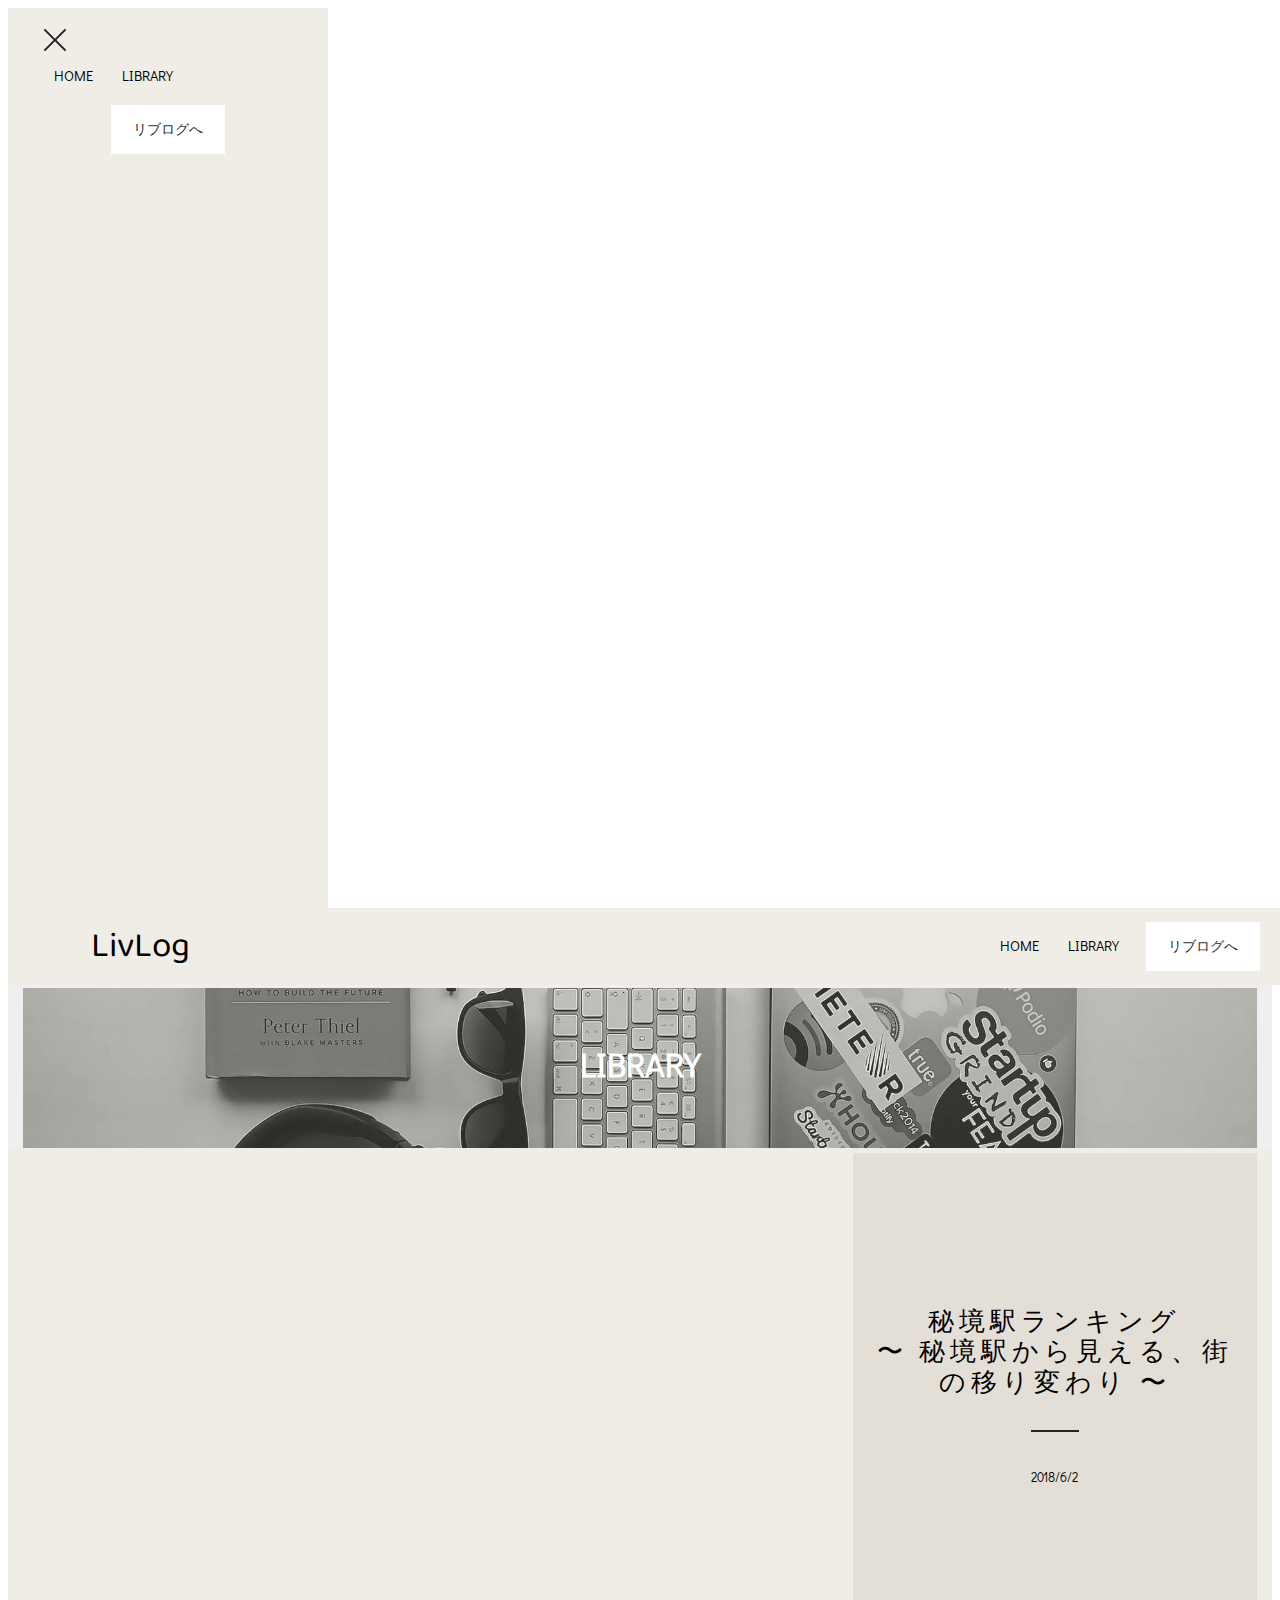
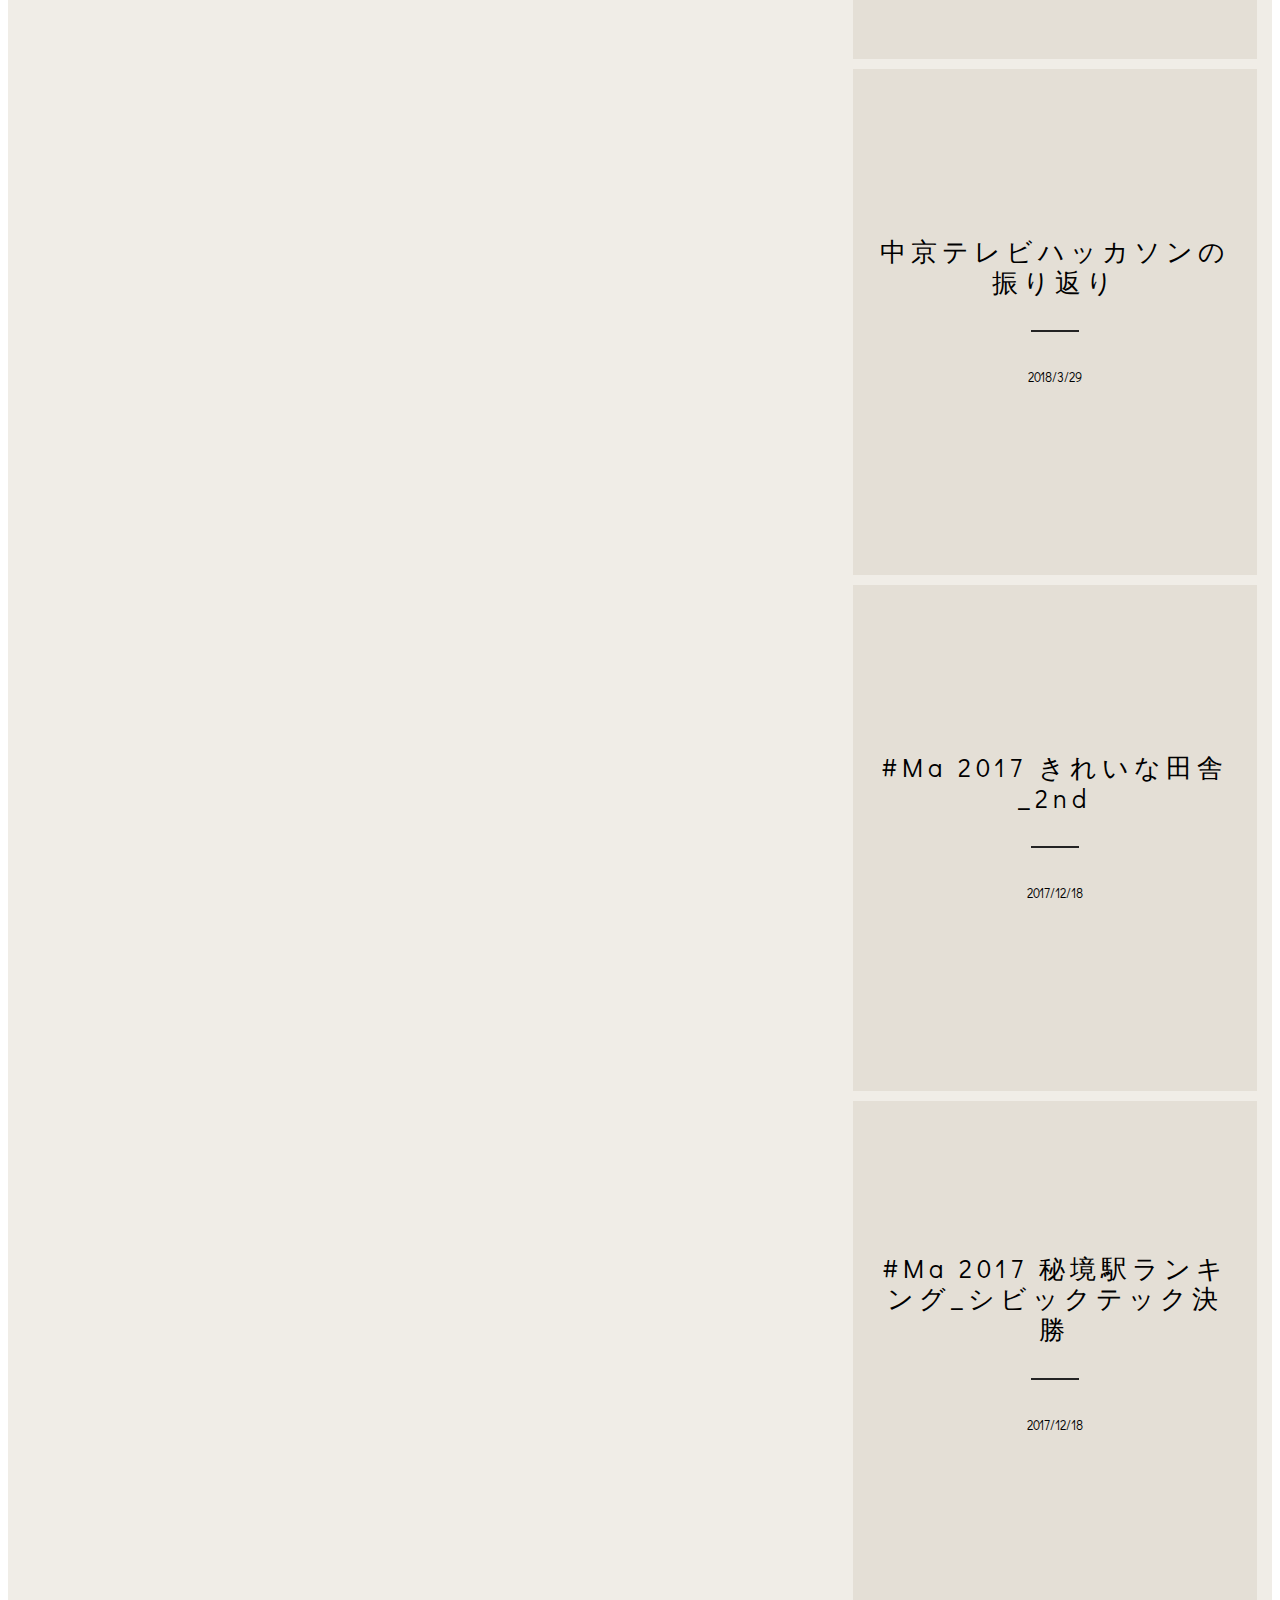
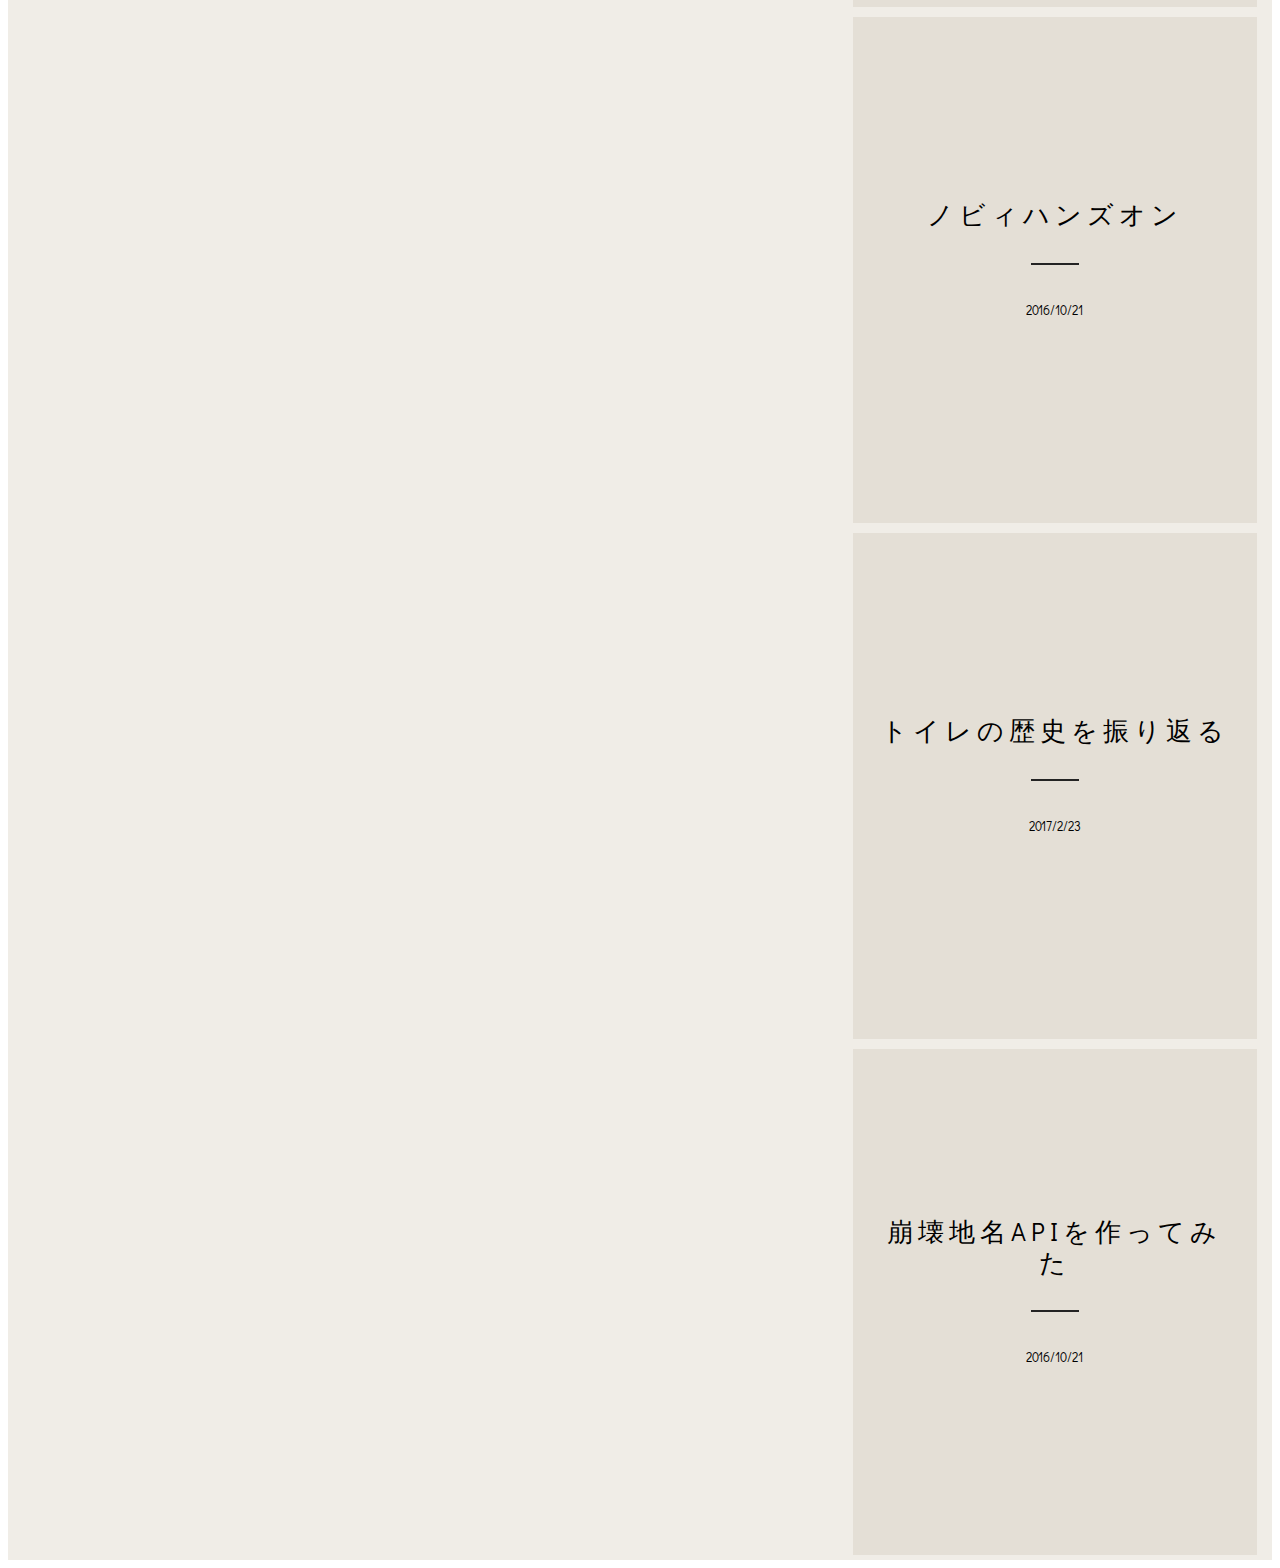
==== commit b4bbbc7b: "ロゴとか更新" ====
--- a/docs/library.html
+++ b/docs/library.html
@@ -6,18 +6,19 @@
   <meta http-equiv="X-UA-Compatible" content="IE=edge">
   <meta name="generator" content="Mobirise v4.8.1, mobirise.com">
   <meta name="viewport" content="width=device-width, initial-scale=1, minimum-scale=1">
-  <link rel="shortcut icon" href="assets/images/icon-128x128.png" type="image/x-icon">
+  <link rel="shortcut icon" href="assets/images/icon-1-128x128.png" type="image/x-icon">
   <meta name="description" content="">
   <title>LIBRARY | LivLog Lab+</title>
   <link rel="stylesheet" href="https://maxcdn.bootstrapcdn.com/font-awesome/4.7.0/css/font-awesome.min.css">
 <link rel="canonical" href="library.html">
  <style amp-boilerplate>body{-webkit-animation:-amp-start 8s steps(1,end) 0s 1 normal both;-moz-animation:-amp-start 8s steps(1,end) 0s 1 normal both;-ms-animation:-amp-start 8s steps(1,end) 0s 1 normal both;animation:-amp-start 8s steps(1,end) 0s 1 normal both}@-webkit-keyframes -amp-start{from{visibility:hidden}to{visibility:visible}}@-moz-keyframes -amp-start{from{visibility:hidden}to{visibility:visible}}@-ms-keyframes -amp-start{from{visibility:hidden}to{visibility:visible}}@-o-keyframes -amp-start{from{visibility:hidden}to{visibility:visible}}@keyframes -amp-start{from{visibility:hidden}to{visibility:visible}}</style>
 <noscript><style amp-boilerplate>body{-webkit-animation:none;-moz-animation:none;-ms-animation:none;animation:none}</style></noscript>
-<link href="https://fonts.googleapis.com/css?family=Didact+Gothic&subset=cyrillic" rel="stylesheet">
+<link href="https://fonts.googleapis.com/css?family=Baloo:400" rel="stylesheet">
+ <link href="https://fonts.googleapis.com/css?family=Didact+Gothic&subset=cyrillic" rel="stylesheet">
  
  <style amp-custom> 
 div,span,h1,h2,h3,h4,h5,h6,p,blockquote,a,ol,ul,li,figcaption{font: inherit;}*{box-sizing: border-box;}body{position: relative;font-style: normal;line-height: 1.5;color: #232323;}section{background-color: #eeeeee;background-position: 50% 50%;background-repeat: no-repeat;background-size: cover;}section,.container,.container-fluid{position: relative;word-wrap: break-word;}a.mbr-iconfont:hover{text-decoration: none;}h1,h2,h3{margin: auto;padding: 0;}p{padding: 0;margin-bottom: 20px;}h1,h2{margin-bottom: 30px;}h3,h4{margin-bottom: 10px;}p,li,blockquote{line-height: 1.7;}ul,ol,pre,blockquote{margin-bottom: 0;margin-top: 0;}pre{background: #f4f4f4;padding: 10px 24px;white-space: pre-wrap;}p{margin-top: 0;}a{font-style: normal;font-weight: 400;cursor: pointer;}a,a:hover{text-decoration: none;}figure{margin-bottom: 0;}h1,h2,h3,h4,h5,h6,.h1,.h2,.h3,.h4,.h5,.h6,.display-1,.display-2,.display-3,.display-4{line-height: 1;word-break: break-word;word-wrap: break-word;}b,strong{font-weight: bold;}blockquote{padding: 10px 0 10px 20px;position: relative;border-left: 3px solid;}input:-webkit-autofill,input:-webkit-autofill:hover,input:-webkit-autofill:focus,input:-webkit-autofill:active{transition-delay: 9999s;transition-property: background-color,color;}html,body{height: auto;min-height: 100vh;}.mbr-section-title{font-style: normal;line-height: 1.2;letter-spacing: 5px;}.mbr-section-subtitle{line-height: 1.3;}.mbr-text{font-style: normal;line-height: 1.6;}.btn{font-weight: 400;border-width: 2px;border-style: solid;font-style: normal;margin: 0.8rem;white-space: normal;transition: all .3s ease-in-out,box-shadow 2s ease-in-out;display: inline-flex;align-items: center;justify-content: center;word-break: break-word;}.btn:hover{margin-left: 1.6rem;margin-right: 0;}.btn-all-width{margin-left: 0;margin-right: 0;}.btn-all-width:hover{margin-left: 0.8rem;margin-right: -0.8rem;}.btn-form:hover{cursor: pointer;}.mbr-figure img,.mbr-figure iframe{display: block;width: 100%;}.card{background-color: transparent;border: none;}.card-img{text-align: center;flex-shrink: 0;}.media{max-width: 100%;margin: 0 auto;}.mbr-figure{-ms-flex-item-align: center;-ms-grid-row-align: center;-webkit-align-self: center;align-self: center;}.media-container > div{max-width: 100%;}.mbr-figure img,.card-img img{width: 100%;}@media (max-width: 991px){.media-size-item{width: auto;}.media{width: auto;}.mbr-figure{width: 100%;}}.amp-carousel-button{width: 50px;height: 50px;}.amp-carousel-button-next{background-image: url("data:image/svg+xml;charset=utf-8,%3Csvg xmlns='http://www.w3.org/2000/svg' width='18' height='18' fill='%23000000' viewBox='0 0 477.175 477.175'%3E%3Cpath d='M360.731,229.075l-225.1-225.1c-5.3-5.3-13.8-5.3-19.1,0s-5.3,13.8,0,19.1l215.5,215.5l-215.5,215.5 c-5.3,5.3-5.3,13.8,0,19.1c2.6,2.6,6.1,4,9.5,4c3.4,0,6.9-1.3,9.5-4l225.1-225.1C365.931,242.875,365.931,234.275,360.731,229.075z'/%3E%3C/svg%3E");}.amp-carousel-button-prev{background-image: url("data:image/svg+xml;charset=utf-8,%3Csvg xmlns='http://www.w3.org/2000/svg' width='18' height='18' fill='%23000000' viewBox='0 0 477.175 477.175'%3E%3Cpath d='M145.188,238.575l215.5-215.5c5.3-5.3,5.3-13.8,0-19.1s-13.8-5.3-19.1,0l-225.1,225.1c-5.3,5.3-5.3,13.8,0,19.1l225.1,225 c2.6,2.6,6.1,4,9.5,4s6.9-1.3,9.5-4c5.3-5.3,5.3-13.8,0-19.1L145.188,238.575z'/%3E%3C/svg%3E");}.hidden{visibility: hidden;}.super-hide{display: none;}.inactive{-webkit-user-select: none;-moz-user-select: none;-ms-user-select: none;user-select: none;pointer-events: none;-webkit-user-drag: none;user-drag: none;}textarea[type="hidden"]{display: none;}#scrollToTop{display: none;}.popover-content ul.show{min-height: 155px;}.mbr-white{color: #ffffff;}.mbr-black{color: #000000;}.mbr-bg-white{background-color: #ffffff;}.mbr-bg-black{background-color: #000000;}.align-left{text-align: left;}.align-center{text-align: center;}.align-right{text-align: right;}@media (max-width: 767px){.align-left,.align-center,.align-right,.mbr-section-btn,.mbr-section-title{text-align: center;}}.mbr-light{font-weight: 300;}.mbr-regular{font-weight: 400;}.mbr-semibold{font-weight: 500;}.mbr-bold{font-weight: 700;}.mbr-section-btn{margin-left: -.25rem;margin-right: -.25rem;font-size: 0;}nav .mbr-section-btn{margin-left: 0rem;margin-right: 0rem;}.btn .mbr-iconfont,.btn.btn-sm .mbr-iconfont{cursor: pointer;margin-right: 0.5rem;}.btn.btn-md .mbr-iconfont,.btn.btn-md .mbr-iconfont{margin-right: 0.8rem;}.btn-right-icon .mbr-iconfont{margin-left: 0.5rem;order: 1;}[type="submit"]{-webkit-appearance: none;}.mbr-fullscreen .mbr-overlay{min-height: 100vh;}.mbr-fullscreen{display: flex;display: -webkit-flex;display: -moz-flex;display: -ms-flex;display: -o-flex;align-items: center;-webkit-align-items: center;min-height: 100vh;box-sizing: border-box;padding-top: 3rem;padding-bottom: 3rem;}.mbr-overlay{background-color: #000;bottom: 0;left: 0;opacity: .5;position: absolute;right: 0;top: 0;z-index: 0;}section.sidebar-open:before{content: '';position: fixed;top: 0;bottom: 0;right: 0;left: 0;background-color: rgba(0,0,0,0.2);z-index: 1040;}form input,form textarea{padding: .8rem;border: 0px;background: #ececec;}form .fieldset{display: flex;justify-content: center;flex-wrap: wrap;align-items: center;}amp-img img{max-height: 100%;max-width: 100%;}img.mbr-temp{width: 100%;}.is-builder .nodisplay + img[async],.is-builder .nodisplay + img[decoding="async"],.is-builder amp-img > a + img[async],.is-builder amp-img > a + img[decoding="async"]{display: none;}html:not(.is-builder) amp-img > a{position: absolute;top: 0;bottom: 0;left: 0;right: 0;z-index: 1;}.is-builder .temp-amp-sizer{position: absolute;}.is-builder amp-youtube .temp-amp-sizer,.is-builder amp-vimeo .temp-amp-sizer{position: static;}.is-builder section.horizontal-menu .ampstart-btn{display: none;}@media (max-width: 991px){.is-builder section.horizontal-menu .navbar-toggler{display: block;}}.is-builder section.horizontal-menu .dropdown-menu{z-index: auto;opacity: 1;pointer-events: auto;}.is-builder section.horizontal-menu .nav-dropdown .link.dropdown-toggle[aria-expanded="true"]{margin-right: 0;padding: 0.667em 1em;}.mbr-container{max-width: 800px;padding: 0 10px;margin: 0 auto;position: relative;}.container{padding-right: 15px;padding-left: 15px;width: 100%;margin-right: auto;margin-left: auto;}@media (max-width: 767px){.container{max-width: 540px;}}@media (min-width: 768px){.container{max-width: 720px;}}@media (min-width: 992px){.container{max-width: 960px;}}@media (min-width: 1200px){.container{max-width: 1366px;}}.mbr-row{display: -webkit-box;display: -webkit-flex;display: -ms-flexbox;display: flex;-webkit-flex-wrap: wrap;-ms-flex-wrap: wrap;flex-wrap: wrap;margin-right: -15px;margin-left: -15px;}.mbr-justify-content-center{justify-content: center;}.mbr-justify-content-left{justify-content: flex-start;}@media (max-width: 767px){.mbr-col-sm-12{-ms-flex: 0 0 100%;flex: 0 0 100%;max-width: 100%;padding-right: 15px;padding-left: 15px;}.mbr-row{margin: 0;}}@media (min-width: 768px){.mbr-col-md-3{-ms-flex: 0 0 25%;flex: 0 0 25%;max-width: 25%;padding-right: 15px;padding-left: 15px;}.mbr-col-md-4{-ms-flex: 0 0 33.333333%;flex: 0 0 33.333333%;max-width: 33.333333%;padding-right: 15px;padding-left: 15px;}.mbr-col-md-5{-ms-flex: 0 0 41.666667%;flex: 0 0 41.666667%;max-width: 41.666667%;padding-right: 15px;padding-left: 15px;}.mbr-col-md-6{-ms-flex: 0 0 50%;flex: 0 0 50%;max-width: 50%;padding-right: 15px;padding-left: 15px;}.mbr-col-md-7{-ms-flex: 0 0 58.333333%;flex: 0 0 58.333333%;max-width: 58.333333%;padding-right: 15px;padding-left: 15px;}.mbr-col-md-8{-ms-flex: 0 0 66.666667%;flex: 0 0 66.666667%;max-width: 66.666667%;padding-left: 15px;padding-right: 15px;}.mbr-col-md-10{-ms-flex: 0 0 83.333333%;flex: 0 0 83.333333%;max-width: 83.333333%;padding-left: 15px;padding-right: 15px;}.mbr-col-md-12{-ms-flex: 0 0 100%;flex: 0 0 100%;max-width: 100%;padding-right: 15px;padding-left: 15px;}}@media (min-width: 992px){.mbr-col-lg-2{-ms-flex: 0 0 16.666667%;flex: 0 0 16.666667%;max-width: 16.666667%;padding-right: 15px;padding-left: 15px;}.mbr-col-lg-3{-ms-flex: 0 0 25%;flex: 0 0 25%;max-width: 25%;padding-right: 15px;padding-left: 15px;}.mbr-col-lg-4{-ms-flex: 0 0 33.33%;flex: 0 0 33.33%;max-width: 33.33%;padding-right: 15px;padding-left: 15px;}.mbr-col-lg-5{-ms-flex: 0 0 41.666%;flex: 0 0 41.666%;max-width: 41.666%;padding-right: 15px;padding-left: 15px;}.mbr-col-lg-6{-ms-flex: 0 0 50%;flex: 0 0 50%;max-width: 50%;padding-right: 15px;padding-left: 15px;}.mbr-col-lg-8{-ms-flex: 0 0 66.666667%;flex: 0 0 66.666667%;max-width: 66.666667%;padding-left: 15px;padding-right: 15px;}.mbr-col-lg-10{-ms-flex: 0 0 83.3333%;flex: 0 0 83.3333%;max-width: 83.3333%;padding-right: 15px;padding-left: 15px;}.mbr-col-lg-12{-ms-flex: 0 0 100%;flex: 0 0 100%;max-width: 100%;padding-right: 15px;padding-left: 15px;}}@media (min-width: 1200px){.mbr-col-xl-7{-ms-flex: 0 0 58.333333%;flex: 0 0 58.333333%;max-width: 58.333333%;padding-right: 15px;padding-left: 15px;}.mbr-col-xl-8{-ms-flex: 0 0 66.666667%;flex: 0 0 66.666667%;max-width: 66.666667%;padding-left: 15px;padding-right: 15px;}}amp-sidebar{background: transparent;}.gdpr-block{padding: 10px 0;font-size: 14px;display: block;text-align: center;}.gdpr-block.covert {display: none;}.gdpr-block label input{width: 15px;margin-right: 10px;vertical-align: middle;}.gdpr-block label{color: #a7a7a7;vertical-align: middle;user-select: none;margin-bottom: 0;display: inline;}
-body{font-family: Didact Gothic;}blockquote{border-color: #4ea2e3;}.display-1{font-family: 'Didact Gothic',sans-serif;font-size: 2.6rem;}.display-2{font-family: 'Didact Gothic',sans-serif;font-size: 2.1rem;}.display-4{font-family: 'Didact Gothic',sans-serif;font-size: 0.9rem;}.display-5{font-family: 'Didact Gothic',sans-serif;font-size: 1.6rem;}.display-7{font-family: 'Didact Gothic',sans-serif;font-size: 0.8rem;}@media (max-width: 768px){.display-1{font-size: 2.08rem;font-size: calc( 1.56rem + (2.6 - 1.56) * ((100vw - 20rem) / (48 - 20)));line-height: calc( 1.4 * (1.56rem + (2.6 - 1.56) * ((100vw - 20rem) / (48 - 20))));}.display-2{font-size: 1.68rem;font-size: calc( 1.385rem + (2.1 - 1.385) * ((100vw - 20rem) / (48 - 20)));line-height: calc( 1.4 * (1.385rem + (2.1 - 1.385) * ((100vw - 20rem) / (48 - 20))));}.display-4{font-size: 0.72rem;font-size: calc( 0.965rem + (0.9 - 0.965) * ((100vw - 20rem) / (48 - 20)));line-height: calc( 1.4 * (0.965rem + (0.9 - 0.965) * ((100vw - 20rem) / (48 - 20))));}.display-5{font-size: 1.28rem;font-size: calc( 1.21rem + (1.6 - 1.21) * ((100vw - 20rem) / (48 - 20)));line-height: calc( 1.4 * (1.21rem + (1.6 - 1.21) * ((100vw - 20rem) / (48 - 20))));}}.btn{padding: 15px 20px;border-radius: 0px;}.btn-sm{border-width: 1px;padding: 0.6rem 0.6rem;border-radius: 0px;}.btn-md{font-weight: 600;padding: 1rem 1rem;border-radius: 0px;}.bg-primary{background-color: #4ea2e3;}.bg-success{background-color: #0dcd7b;}.bg-info{background-color: #8282e7;}.bg-warning{background-color: #767676;}.bg-danger{background-color: #a0a0a0;}.btn-primary,.btn-primary:active,.btn-primary.active{background-color: #4ea2e3;border-color: #4ea2e3;color: #ffffff;}.btn-primary:hover,.btn-primary:focus,.btn-primary.focus{color: #ffffff;background-color: #1f7dc5;border-color: #1f7dc5;}.btn-primary.disabled,.btn-primary:disabled{color: #ffffff;background-color: #1f7dc5;border-color: #1f7dc5;}.btn-secondary,.btn-secondary:active,.btn-secondary.active{background-color: #4addff;border-color: #4addff;color: #003c4a;}.btn-secondary:hover,.btn-secondary:focus,.btn-secondary.focus{color: #003c4a;background-color: #00cdfd;border-color: #00cdfd;}.btn-secondary.disabled,.btn-secondary:disabled{color: #003c4a;background-color: #00cdfd;border-color: #00cdfd;}.btn-info,.btn-info:active,.btn-info.active{background-color: #8282e7;border-color: #8282e7;color: #ffffff;}.btn-info:hover,.btn-info:focus,.btn-info.focus{color: #ffffff;background-color: #4242db;border-color: #4242db;}.btn-info.disabled,.btn-info:disabled{color: #ffffff;background-color: #4242db;border-color: #4242db;}.btn-success,.btn-success:active,.btn-success.active{background-color: #0dcd7b;border-color: #0dcd7b;color: #ffffff;}.btn-success:hover,.btn-success:focus,.btn-success.focus{color: #ffffff;background-color: #088550;border-color: #088550;}.btn-success.disabled,.btn-success:disabled{color: #ffffff;background-color: #088550;border-color: #088550;}.btn-warning,.btn-warning:active,.btn-warning.active{background-color: #767676;border-color: #767676;color: #ffffff;}.btn-warning:hover,.btn-warning:focus,.btn-warning.focus{color: #ffffff;background-color: #505050;border-color: #505050;}.btn-warning.disabled,.btn-warning:disabled{color: #ffffff;background-color: #505050;border-color: #505050;}.btn-danger,.btn-danger:active,.btn-danger.active{background-color: #a0a0a0;border-color: #a0a0a0;color: #ffffff;}.btn-danger:hover,.btn-danger:focus,.btn-danger.focus{color: #ffffff;background-color: #7a7a7a;border-color: #7a7a7a;}.btn-danger.disabled,.btn-danger:disabled{color: #ffffff;background-color: #7a7a7a;border-color: #7a7a7a;}.btn-black,.btn-black:active,.btn-black.active{background-color: #333333;border-color: #333333;color: #ffffff;}.btn-black:hover,.btn-black:focus,.btn-black.focus{color: #ffffff;background-color: #0d0d0d;border-color: #0d0d0d;}.btn-black.disabled,.btn-black:disabled{color: #ffffff;background-color: #0d0d0d;border-color: #0d0d0d;}.btn-white,.btn-white:active,.btn-white.active{background-color: #ffffff;border-color: #ffffff;color: #808080;}.btn-white:hover,.btn-white:focus,.btn-white.focus{color: #808080;background-color: #d9d9d9;border-color: #d9d9d9;}.btn-white.disabled,.btn-white:disabled{color: #808080;background-color: #d9d9d9;border-color: #d9d9d9;}.btn-white,.btn-white:active,.btn-white.active{color: #333333;}.btn-white:hover,.btn-white:focus,.btn-white.focus{color: #333333;}.btn-white.disabled,.btn-white:disabled{color: #333333;}.btn-primary-outline,.btn-primary-outline:active,.btn-primary-outline.active{background: none;border-color: #1c6faf;color: #1c6faf;}.btn-primary-outline:hover,.btn-primary-outline:focus,.btn-primary-outline.focus{color: #ffffff;background-color: #4ea2e3;border-color: #4ea2e3;}.btn-primary-outline.disabled,.btn-primary-outline:disabled{color: #ffffff;background-color: #4ea2e3;border-color: #4ea2e3;}.btn-secondary-outline,.btn-secondary-outline:active,.btn-secondary-outline.active{background: none;border-color: #00b8e3;color: #00b8e3;}.btn-secondary-outline:hover,.btn-secondary-outline:focus,.btn-secondary-outline.focus{color: #003c4a;background-color: #4addff;border-color: #4addff;}.btn-secondary-outline.disabled,.btn-secondary-outline:disabled{color: #003c4a;background-color: #4addff;border-color: #4addff;}.btn-info-outline,.btn-info-outline:active,.btn-info-outline.active{background: none;border-color: #2c2cd7;color: #2c2cd7;}.btn-info-outline:hover,.btn-info-outline:focus,.btn-info-outline.focus{color: #ffffff;background-color: #8282e7;border-color: #8282e7;}.btn-info-outline.disabled,.btn-info-outline:disabled{color: #ffffff;background-color: #8282e7;border-color: #8282e7;}.btn-success-outline,.btn-success-outline:active,.btn-success-outline.active{background: none;border-color: #076d41;color: #076d41;}.btn-success-outline:hover,.btn-success-outline:focus,.btn-success-outline.focus{color: #ffffff;background-color: #0dcd7b;border-color: #0dcd7b;}.btn-success-outline.disabled,.btn-success-outline:disabled{color: #ffffff;background-color: #0dcd7b;border-color: #0dcd7b;}.btn-warning-outline,.btn-warning-outline:active,.btn-warning-outline.active{background: none;border-color: #434343;color: #434343;}.btn-warning-outline:hover,.btn-warning-outline:focus,.btn-warning-outline.focus{color: #ffffff;background-color: #767676;border-color: #767676;}.btn-warning-outline.disabled,.btn-warning-outline:disabled{color: #ffffff;background-color: #767676;border-color: #767676;}.btn-danger-outline,.btn-danger-outline:active,.btn-danger-outline.active{background: none;border-color: #6d6d6d;color: #6d6d6d;}.btn-danger-outline:hover,.btn-danger-outline:focus,.btn-danger-outline.focus{color: #ffffff;background-color: #a0a0a0;border-color: #a0a0a0;}.btn-danger-outline.disabled,.btn-danger-outline:disabled{color: #ffffff;background-color: #a0a0a0;border-color: #a0a0a0;}.btn-black-outline,.btn-black-outline:active,.btn-black-outline.active{background: none;border-color: #000000;color: #000000;}.btn-black-outline:hover,.btn-black-outline:focus,.btn-black-outline.focus{color: #ffffff;background-color: #333333;border-color: #333333;}.btn-black-outline.disabled,.btn-black-outline:disabled{color: #ffffff;background-color: #333333;border-color: #333333;}.btn-white-outline,.btn-white-outline:active,.btn-white-outline.active{background: none;border-color: #ffffff;color: #ffffff;}.btn-white-outline:hover,.btn-white-outline:focus,.btn-white-outline.focus{color: #333333;background-color: #ffffff;border-color: #ffffff;}.text-primary{color: #4ea2e3;}.text-secondary{color: #4addff;}.text-success{color: #0dcd7b;}.text-info{color: #8282e7;}.text-warning{color: #767676;}.text-danger{color: #a0a0a0;}.text-white{color: #ffffff;}.text-black{color: #000000;}a.text-primary:hover,a.text-primary:focus{color: #1c6faf;}a.text-secondary:hover,a.text-secondary:focus{color: #00b8e3;}a.text-success:hover,a.text-success:focus{color: #076d41;}a.text-info:hover,a.text-info:focus{color: #2c2cd7;}a.text-warning:hover,a.text-warning:focus{color: #434343;}a.text-danger:hover,a.text-danger:focus{color: #6d6d6d;}a.text-white:hover,a.text-white:focus{color: #b3b3b3;}a.text-black:hover,a.text-black:focus{color: #4d4d4d;}a:not(.dropdown-item){position: relative;z-index: 0;}a:not(.dropdown-item):before{position: absolute;content: "";height: 0;width: 100%;opacity: 0.5;bottom: -2px;left: 0;z-index: -1;transition: height .3s;}a:not(.dropdown-item).text-primary:before{background-color: #1c6faf;}a:not(.dropdown-item).text-secondary:before{background-color: #00b8e3;}a:not(.dropdown-item).text-success:before{background-color: #076d41;}a:not(.dropdown-item).text-info:before{background-color: #2c2cd7;}a:not(.dropdown-item).text-warning:before{background-color: #434343;}a:not(.dropdown-item).text-danger:before{background-color: #6d6d6d;}a:not(.dropdown-item).text-white:before{background-color: #b3b3b3;}a:not(.dropdown-item).text-black:before{background-color: #4d4d4d;}a:not(.dropdown-item):hover:before,a:not(.dropdown-item):focus:before{height: 0.5rem;}.alert-success{background-color: #0dcd7b;}.alert-info{background-color: #8282e7;}.alert-warning{background-color: #767676;}.alert-danger{background-color: #a0a0a0;}a,a:hover{color: #4ea2e3;}.mbr-plan-header.bg-primary .mbr-plan-subtitle,.mbr-plan-header.bg-primary .mbr-plan-price-desc{color: #feffff;}.mbr-plan-header.bg-success .mbr-plan-subtitle,.mbr-plan-header.bg-success .mbr-plan-price-desc{color: #acfad9;}.mbr-plan-header.bg-info .mbr-plan-subtitle,.mbr-plan-header.bg-info .mbr-plan-price-desc{color: #ffffff;}.mbr-plan-header.bg-warning .mbr-plan-subtitle,.mbr-plan-header.bg-warning .mbr-plan-price-desc{color: #b6b6b6;}.mbr-plan-header.bg-danger .mbr-plan-subtitle,.mbr-plan-header.bg-danger .mbr-plan-price-desc{color: #e0e0e0;}.cid-r1nvdiXXPy .container{display: flex;}.cid-r1nvdiXXPy .nav-item:focus,.cid-r1nvdiXXPy .nav-link:focus{outline: none;}.cid-r1nvdiXXPy .navbar-nav{list-style-type: none;display: flex;flex-direction: row;padding-left: 0;}.cid-r1nvdiXXPy .navbar-nav .nav-link{margin: .667em 1em;font-weight: normal;}@media (max-width: 991px){.cid-r1nvdiXXPy .navbar-expand-lg > .container{padding-left: 15px;padding-right: 15px;}.cid-r1nvdiXXPy ul.navbar-nav{flex-direction: column;}.cid-r1nvdiXXPy ul.navbar-nav li{margin: auto;}.cid-r1nvdiXXPy .dropdown-toggle[data-toggle="dropdown-submenu"]:after{content: '';margin-left: .25rem;border-top: 0.35em solid;border-right: 0.35em solid transparent;border-left: 0.35em solid transparent;border-bottom: 0;top: 55%;}.cid-r1nvdiXXPy .nav-dropdown .dropdown-menu .dropdown-item{justify-content: center;display: flex;align-items: center;}}.cid-r1nvdiXXPy .nav-dropdown .dropdown-menu{border-radius: 0;border: 0;left: 0;margin: 0;min-width: 10rem;padding-bottom: 1.25rem;padding-top: 1.25rem;position: absolute;}.cid-r1nvdiXXPy .nav-dropdown .dropdown-menu .dropdown-item{font-weight: 400;line-height: 2;display: flex;align-items: center;width: 100%;padding: .25rem 1.5rem;clear: both;text-align: inherit;white-space: nowrap;background: 0 0;border: 0;}.cid-r1nvdiXXPy .nav-dropdown .dropdown-menu .dropdown{position: relative;}.cid-r1nvdiXXPy .nav-item.dropdown{position: relative;}.cid-r1nvdiXXPy .nav-item.dropdown .dropdown-menu{z-index: -1;opacity: 0;pointer-events: none;}.cid-r1nvdiXXPy .nav-item.dropdown:hover > .dropdown-menu{z-index: 1;opacity: 1;pointer-events: all;}.cid-r1nvdiXXPy .dropdown-menu .dropdown:hover > .dropdown-menu{z-index: 1;opacity: 1;pointer-events: all;}.cid-r1nvdiXXPy .link.dropdown-toggle:after{content: '';margin-left: .25rem;border-top: 0.35em solid;border-right: 0.35em solid transparent;border-left: 0.35em solid transparent;border-bottom: 0;}.cid-r1nvdiXXPy .nav-dropdown .dropdown-submenu{top: 0;}.cid-r1nvdiXXPy .navbar{z-index: 100;display: flex;flex-direction: row;width: 100%;min-height: 77px;transition: all .3s;background: #f0ede7;}.cid-r1nvdiXXPy .navbar .navbar-logo{margin-right: .8rem;}.cid-r1nvdiXXPy .navbar .navbar-logo img{height: auto;}.cid-r1nvdiXXPy .navbar.navbar-short{background: #f0ede7;}.cid-r1nvdiXXPy .navbar.navbar-short .navbar-brand{padding: 0;}.cid-r1nvdiXXPy .navbar.opened{transition: all .3s;background: #f0ede7;}.cid-r1nvdiXXPy .navbar .dropdown-item{padding: .25rem 1.5rem;}.cid-r1nvdiXXPy .navbar .navbar-collapse{display: flex;justify-content: flex-end;z-index: 1;flex-basis: 100%;align-items: center;}.cid-r1nvdiXXPy .navbar.collapsed button.navbar-toggler{display: block;}.cid-r1nvdiXXPy .navbar.collapsed .navbar-collapse{display: none;position: absolute;top: 0;right: 0;min-height: 100vh;background: #f0ede7;padding: 1.5rem 2rem 1rem 2rem;}.cid-r1nvdiXXPy .navbar.collapsed.opened .navbar-collapse.show,.cid-r1nvdiXXPy .navbar.collapsed.opened .navbar-collapse.collapsing{display: block;}.cid-r1nvdiXXPy .navbar.collapsed.opened .dropdown-menu{top: 0;}.cid-r1nvdiXXPy .navbar.collapsed .dropdown-menu{position: relative;background: transparent;}.cid-r1nvdiXXPy .navbar.collapsed .dropdown-menu .dropdown-submenu{left: 0;}.cid-r1nvdiXXPy .navbar.collapsed .dropdown-menu .dropdown-item:after{right: auto;}.cid-r1nvdiXXPy .navbar.collapsed .dropdown-menu .dropdown-item{padding: .25rem 1.5rem;text-align: center;margin: 0;}.cid-r1nvdiXXPy .navbar.collapsed .navbar-brand{flex-shrink: initial;word-break: break-word;}@media (max-width: 991px){.cid-r1nvdiXXPy .navbar .navbar-collapse{display: none;position: absolute;top: 0;right: 0;min-height: 100vh;background: #f0ede7;padding: 1rem 2rem 1rem 2rem;}.cid-r1nvdiXXPy .navbar.opened .navbar-collapse.show,.cid-r1nvdiXXPy .navbar.opened .navbar-collapse.collapsing{display: block;}.cid-r1nvdiXXPy .navbar.opened .dropdown-menu{top: 0;}.cid-r1nvdiXXPy .navbar .dropdown-menu{position: relative;background: transparent;}.cid-r1nvdiXXPy .navbar .dropdown-menu .dropdown-submenu{left: 0;}.cid-r1nvdiXXPy .navbar .dropdown-menu .dropdown-item:after{right: auto;}.cid-r1nvdiXXPy .navbar .dropdown-menu .dropdown-item{padding: .25rem 1.5rem;text-align: center;margin: 0;}.cid-r1nvdiXXPy .navbar .navbar-brand{flex-shrink: initial;word-break: break-word;}}.cid-r1nvdiXXPy .navbar-brand{display: flex;flex-shrink: 0;align-items: center;margin-right: 0;padding: 0;transition: all .3s;word-break: break-word;z-index: 1;}.cid-r1nvdiXXPy .navbar-brand .navbar-caption{line-height: inherit;font-weight: normal;}.cid-r1nvdiXXPy .navbar-brand .navbar-logo a{outline: none;}.cid-r1nvdiXXPy .navbar-brand .navbar-caption-wrap{display: flex;}.cid-r1nvdiXXPy .dropdown-item.active,.cid-r1nvdiXXPy .dropdown-item:active{background-color: transparent;}.cid-r1nvdiXXPy .navbar-expand-lg .navbar-nav .nav-link{padding: 0;}.cid-r1nvdiXXPy .navbar.navbar-expand-lg .dropdown .dropdown-menu{background: #f0ede7;}.cid-r1nvdiXXPy .navbar.navbar-expand-lg .dropdown .dropdown-menu .dropdown-submenu{margin: 0;left: 100%;}.cid-r1nvdiXXPy .navbar .dropdown.open > .dropdown-menu{display: block;}.cid-r1nvdiXXPy ul.navbar-nav{flex-wrap: wrap;}.cid-r1nvdiXXPy .navbar-buttons{text-align: center;}.cid-r1nvdiXXPy button.navbar-toggler{display: none;outline: none;width: 31px;height: 20px;cursor: pointer;transition: all .2s;position: relative;align-self: center;}.cid-r1nvdiXXPy button.navbar-toggler .hamburger span{position: absolute;right: 0;width: 30px;height: 2px;border-right: 5px;background-color: #232323;}.cid-r1nvdiXXPy button.navbar-toggler .hamburger span:nth-child(1){top: 0;transition: all .2s;}.cid-r1nvdiXXPy button.navbar-toggler .hamburger span:nth-child(2){top: 8px;transition: all .15s;}.cid-r1nvdiXXPy button.navbar-toggler .hamburger span:nth-child(3){top: 8px;transition: all .15s;}.cid-r1nvdiXXPy button.navbar-toggler .hamburger span:nth-child(4){top: 16px;transition: all .2s;}.cid-r1nvdiXXPy nav.opened .navbar-toggler:not(.hide) .hamburger span:nth-child(1){top: 8px;width: 0;opacity: 0;right: 50%;transition: all .2s;}.cid-r1nvdiXXPy nav.opened .navbar-toggler:not(.hide) .hamburger span:nth-child(2){-webkit-transform: rotate(45deg);transform: rotate(45deg);transition: all .25s;}.cid-r1nvdiXXPy nav.opened .navbar-toggler:not(.hide) .hamburger span:nth-child(3){-webkit-transform: rotate(-45deg);transform: rotate(-45deg);transition: all .25s;}.cid-r1nvdiXXPy nav.opened .navbar-toggler:not(.hide) .hamburger span:nth-child(4){top: 8px;width: 0;opacity: 0;right: 50%;transition: all .2s;}.cid-r1nvdiXXPy .navbar-dropdown{position: fixed;}.cid-r1nvdiXXPy a.nav-link{display: flex;align-items: center;justify-content: center;}.cid-r1nvdiXXPy .nav-link .mbr-iconfont,.cid-r1nvdiXXPy .dropdown-item .mbr-iconfont{margin-right: .2rem;}.cid-r1nvdiXXPy .ampstart-btn{display: flex;align-self: center;}.cid-r1nvdiXXPy .ampstart-btn.hamburger{position: absolute;right: 20px;margin-left: auto;width: 30px;height: 20px;background: none;border: none;cursor: pointer;z-index: 1000;}.cid-r1nvdiXXPy .ampstart-btn.hamburger:focus{outline: none;}.cid-r1nvdiXXPy .ampstart-btn.hamburger span{position: absolute;right: 0;width: 30px;height: 2px;border-right: 5px;background-color: #232323;}.cid-r1nvdiXXPy .ampstart-btn.hamburger span:nth-child(1){top: 0;transition: all .2s;}.cid-r1nvdiXXPy .ampstart-btn.hamburger span:nth-child(2){top: 8px;transition: all .15s;}.cid-r1nvdiXXPy .ampstart-btn.hamburger span:nth-child(3){top: 8px;transition: all .15s;}.cid-r1nvdiXXPy .ampstart-btn.hamburger span:nth-child(4){top: 16px;transition: all .2s;}@media (min-width: 992px){.cid-r1nvdiXXPy .ampstart-btn,.cid-r1nvdiXXPy amp-sidebar{display: none;}.cid-r1nvdiXXPy .dropdown-menu .dropdown-toggle:after{content: '';border-bottom: 0.35em solid transparent;border-left: 0.35em solid;border-right: 0;border-top: 0.35em solid transparent;margin-left: 0.3rem;margin-top: -0.3077em;position: absolute;right: 1.1538em;top: 50%;}}.cid-r1nvdiXXPy amp-sidebar{min-width: 260px;z-index: 1050;background-color: #f0ede7;}.cid-r1nvdiXXPy amp-sidebar.open:after{content: '';position: absolute;top: 0;left: 0;bottom: 0;right: 0;background-color: red;}.cid-r1nvdiXXPy .open{transform: translateX(0%);display: block;}.cid-r1nvdiXXPy .builder-sidebar{background-color: #f0ede7;position: relative;min-height: 100vh;z-index: 1030;padding: 1rem 2rem;max-width: 20rem;}.cid-r1nvdiXXPy .builder-sidebar .dropdown{position: relative;}.cid-r1nvdiXXPy .builder-sidebar .dropdown:hover > .dropdown-menu{position: relative;text-align: center;}.cid-r1nvdiXXPy .sidebar{padding: 1rem 0;margin: 0;}.cid-r1nvdiXXPy .sidebar > li{list-style: none;display: flex;flex-direction: column;}.cid-r1nvdiXXPy .sidebar a{display: block;text-decoration: none;margin-bottom: 10px;}.cid-r1nvdiXXPy .close-sidebar{width: 30px;height: 30px;position: relative;cursor: pointer;background-color: transparent;border: none;}.cid-r1nvdiXXPy .close-sidebar:focus{outline: 2px auto #4ea2e3;}.cid-r1nvdiXXPy .close-sidebar span{position: absolute;left: 0;width: 30px;height: 2px;border-right: 5px;background-color: #232323;}.cid-r1nvdiXXPy .close-sidebar span:nth-child(1){transform: rotate(45deg);}.cid-r1nvdiXXPy .close-sidebar span:nth-child(2){transform: rotate(-45deg);}.cid-r1nvdiXXPy amp-img{width: 120px;display: flex;align-items: center;}@media (max-width: 768px){.cid-r1nvdiXXPy amp-img{max-height: 55px;max-width: 55px;}}.cid-r1rR2mE911{padding-top: 80px;padding-bottom: 0px;background-color: #efefef;}.cid-r1rR2mE911 .mbr-row{background-image: url("assets/images/mbr-1920x1200.jpg");background-position: center;background-repeat: no-repeat;background-size: cover;height: 10rem;padding: 60px;position: relative;margin: 0;}.cid-r1rR2mE911 .mbr-row .mbr-overlay{background: #cfd0b3;opacity: 0.2;}.cid-r1rR2mE911 .relative{position: relative;max-width: 435px;margin: auto;}.cid-r1rR2mE911 .mbr-section-btn{margin: 0 auto;}.cid-r1rR2mE911 .mbr-section-subtitle{padding: 0;margin-bottom: 40px;}@media (max-width: 767px){.cid-r1rR2mE911 .mbr-row{padding: 1rem;}}.cid-r1rR2mE911 .mbr-title SPAN{color: #ffffff;}.cid-r1spsqduFq{padding-top: 5px;padding-bottom: 5px;background-color: #f0ede7;}.cid-r1spsqduFq .mbr-row{margin: 0;}.cid-r1spsqduFq .text-block{padding-right: 0;padding-left: 7px;display: flex;}.cid-r1spsqduFq .text-wrapper{width: 100%;display: flex;background-color: #e4dfd6;padding: 40px 20px;}.cid-r1spsqduFq .text-wrapper > div{margin: auto;}.cid-r1spsqduFq .image-block{padding-right: 3px;padding-left: 0px;}.cid-r1spsqduFq .image-block amp-img{height: 25rem;}.cid-r1spsqduFq .image-block img{object-fit: cover;height: 100%;width: 100%;}.cid-r1spsqduFq .mbr-section-title{position: relative;margin-bottom: 70px;}.cid-r1spsqduFq .mbr-section-title:after{position: absolute;left: 50%;margin-left: -1.5rem;bottom: -35px;content: "";width: 3rem;height: 2px;background-color: #232323;transition: width .3s;}@media (max-width: 991px){.cid-r1spsqduFq .image-block{padding-right: 0;padding-left: 0;}.cid-r1spsqduFq .text-block{padding-right: 0;padding-left: 0;}}.cid-r1sprJlb01{padding-top: 5px;padding-bottom: 5px;background-color: #f0ede7;}.cid-r1sprJlb01 .mbr-row{margin: 0;}.cid-r1sprJlb01 .text-block{padding-right: 0;padding-left: 7px;display: flex;}.cid-r1sprJlb01 .text-wrapper{width: 100%;display: flex;background-color: #e4dfd6;padding: 40px 20px;}.cid-r1sprJlb01 .text-wrapper > div{margin: auto;}.cid-r1sprJlb01 .image-block{padding-right: 3px;padding-left: 0px;}.cid-r1sprJlb01 .image-block amp-img{height: 25rem;}.cid-r1sprJlb01 .image-block img{object-fit: cover;height: 100%;width: 100%;}.cid-r1sprJlb01 .mbr-section-title{position: relative;margin-bottom: 70px;}.cid-r1sprJlb01 .mbr-section-title:after{position: absolute;left: 50%;margin-left: -1.5rem;bottom: -35px;content: "";width: 3rem;height: 2px;background-color: #232323;transition: width .3s;}@media (max-width: 991px){.cid-r1sprJlb01 .image-block{padding-right: 0;padding-left: 0;}.cid-r1sprJlb01 .text-block{padding-right: 0;padding-left: 0;}}.cid-r1snNDkpDz{padding-top: 5px;padding-bottom: 5px;background-color: #f0ede7;}.cid-r1snNDkpDz .mbr-row{margin: 0;}.cid-r1snNDkpDz .text-block{padding-right: 0;padding-left: 7px;display: flex;}.cid-r1snNDkpDz .text-wrapper{width: 100%;display: flex;background-color: #e4dfd6;padding: 40px 20px;}.cid-r1snNDkpDz .text-wrapper > div{margin: auto;}.cid-r1snNDkpDz .image-block{padding-right: 3px;padding-left: 0px;}.cid-r1snNDkpDz .image-block amp-img{height: 25rem;}.cid-r1snNDkpDz .image-block img{object-fit: cover;height: 100%;width: 100%;}.cid-r1snNDkpDz .mbr-section-title{position: relative;margin-bottom: 70px;}.cid-r1snNDkpDz .mbr-section-title:after{position: absolute;left: 50%;margin-left: -1.5rem;bottom: -35px;content: "";width: 3rem;height: 2px;background-color: #232323;transition: width .3s;}@media (max-width: 991px){.cid-r1snNDkpDz .image-block{padding-right: 0;padding-left: 0;}.cid-r1snNDkpDz .text-block{padding-right: 0;padding-left: 0;}}.cid-r1snMzJLLQ{padding-top: 5px;padding-bottom: 5px;background-color: #f0ede7;}.cid-r1snMzJLLQ .mbr-row{margin: 0;}.cid-r1snMzJLLQ .text-block{padding-right: 0;padding-left: 7px;display: flex;}.cid-r1snMzJLLQ .text-wrapper{width: 100%;display: flex;background-color: #e4dfd6;padding: 40px 20px;}.cid-r1snMzJLLQ .text-wrapper > div{margin: auto;}.cid-r1snMzJLLQ .image-block{padding-right: 3px;padding-left: 0px;}.cid-r1snMzJLLQ .image-block amp-img{height: 25rem;}.cid-r1snMzJLLQ .image-block img{object-fit: cover;height: 100%;width: 100%;}.cid-r1snMzJLLQ .mbr-section-title{position: relative;margin-bottom: 70px;}.cid-r1snMzJLLQ .mbr-section-title:after{position: absolute;left: 50%;margin-left: -1.5rem;bottom: -35px;content: "";width: 3rem;height: 2px;background-color: #232323;transition: width .3s;}@media (max-width: 991px){.cid-r1snMzJLLQ .image-block{padding-right: 0;padding-left: 0;}.cid-r1snMzJLLQ .text-block{padding-right: 0;padding-left: 0;}}.cid-r1snLx1eA3{padding-top: 5px;padding-bottom: 5px;background-color: #f0ede7;}.cid-r1snLx1eA3 .mbr-row{margin: 0;}.cid-r1snLx1eA3 .text-block{padding-right: 0;padding-left: 7px;display: flex;}.cid-r1snLx1eA3 .text-wrapper{width: 100%;display: flex;background-color: #e4dfd6;padding: 40px 20px;}.cid-r1snLx1eA3 .text-wrapper > div{margin: auto;}.cid-r1snLx1eA3 .image-block{padding-right: 3px;padding-left: 0px;}.cid-r1snLx1eA3 .image-block amp-img{height: 25rem;}.cid-r1snLx1eA3 .image-block img{object-fit: cover;height: 100%;width: 100%;}.cid-r1snLx1eA3 .mbr-section-title{position: relative;margin-bottom: 70px;}.cid-r1snLx1eA3 .mbr-section-title:after{position: absolute;left: 50%;margin-left: -1.5rem;bottom: -35px;content: "";width: 3rem;height: 2px;background-color: #232323;transition: width .3s;}@media (max-width: 991px){.cid-r1snLx1eA3 .image-block{padding-right: 0;padding-left: 0;}.cid-r1snLx1eA3 .text-block{padding-right: 0;padding-left: 0;}}.cid-r1rT78f9qd{padding-top: 5px;padding-bottom: 5px;background-color: #f0ede7;}.cid-r1rT78f9qd .mbr-row{margin: 0;}.cid-r1rT78f9qd .text-block{padding-right: 0;padding-left: 7px;display: flex;}.cid-r1rT78f9qd .text-wrapper{width: 100%;display: flex;background-color: #e4dfd6;padding: 40px 20px;}.cid-r1rT78f9qd .text-wrapper > div{margin: auto;}.cid-r1rT78f9qd .image-block{padding-right: 3px;padding-left: 0px;}.cid-r1rT78f9qd .image-block amp-img{height: 25rem;}.cid-r1rT78f9qd .image-block img{object-fit: cover;height: 100%;width: 100%;}.cid-r1rT78f9qd .mbr-section-title{position: relative;margin-bottom: 70px;}.cid-r1rT78f9qd .mbr-section-title:after{position: absolute;left: 50%;margin-left: -1.5rem;bottom: -35px;content: "";width: 3rem;height: 2px;background-color: #232323;transition: width .3s;}@media (max-width: 991px){.cid-r1rT78f9qd .image-block{padding-right: 0;padding-left: 0;}.cid-r1rT78f9qd .text-block{padding-right: 0;padding-left: 0;}}.cid-r1ska50Vwj{padding-top: 5px;padding-bottom: 5px;background-color: #f0ede7;}.cid-r1ska50Vwj .mbr-row{margin: 0;}.cid-r1ska50Vwj .text-block{padding-right: 0;padding-left: 7px;display: flex;}.cid-r1ska50Vwj .text-wrapper{width: 100%;display: flex;background-color: #e4dfd6;padding: 40px 20px;}.cid-r1ska50Vwj .text-wrapper > div{margin: auto;}.cid-r1ska50Vwj .image-block{padding-right: 3px;padding-left: 0px;}.cid-r1ska50Vwj .image-block amp-img{height: 25rem;}.cid-r1ska50Vwj .image-block img{object-fit: cover;height: 100%;width: 100%;}.cid-r1ska50Vwj .mbr-section-title{position: relative;margin-bottom: 70px;}.cid-r1ska50Vwj .mbr-section-title:after{position: absolute;left: 50%;margin-left: -1.5rem;bottom: -35px;content: "";width: 3rem;height: 2px;background-color: #232323;transition: width .3s;}@media (max-width: 991px){.cid-r1ska50Vwj .image-block{padding-right: 0;padding-left: 0;}.cid-r1ska50Vwj .text-block{padding-right: 0;padding-left: 0;}}
+body{font-family: Didact Gothic;}blockquote{border-color: #4ea2e3;}.display-1{font-family: 'Baloo',display;font-size: 2.2rem;}.display-2{font-family: 'Didact Gothic',sans-serif;font-size: 2.1rem;}.display-4{font-family: 'Didact Gothic',sans-serif;font-size: 0.9rem;}.display-5{font-family: 'Didact Gothic',sans-serif;font-size: 1.6rem;}.display-7{font-family: 'Didact Gothic',sans-serif;font-size: 0.8rem;}@media (max-width: 768px){.display-1{font-size: 1.76rem;font-size: calc( 1.42rem + (2.2 - 1.42) * ((100vw - 20rem) / (48 - 20)));line-height: calc( 1.4 * (1.42rem + (2.2 - 1.42) * ((100vw - 20rem) / (48 - 20))));}.display-2{font-size: 1.68rem;font-size: calc( 1.385rem + (2.1 - 1.385) * ((100vw - 20rem) / (48 - 20)));line-height: calc( 1.4 * (1.385rem + (2.1 - 1.385) * ((100vw - 20rem) / (48 - 20))));}.display-4{font-size: 0.72rem;font-size: calc( 0.965rem + (0.9 - 0.965) * ((100vw - 20rem) / (48 - 20)));line-height: calc( 1.4 * (0.965rem + (0.9 - 0.965) * ((100vw - 20rem) / (48 - 20))));}.display-5{font-size: 1.28rem;font-size: calc( 1.21rem + (1.6 - 1.21) * ((100vw - 20rem) / (48 - 20)));line-height: calc( 1.4 * (1.21rem + (1.6 - 1.21) * ((100vw - 20rem) / (48 - 20))));}}.btn{padding: 15px 20px;border-radius: 0px;}.btn-sm{border-width: 1px;padding: 0.6rem 0.6rem;border-radius: 0px;}.btn-md{font-weight: 600;padding: 1rem 1rem;border-radius: 0px;}.bg-primary{background-color: #4ea2e3;}.bg-success{background-color: #0dcd7b;}.bg-info{background-color: #8282e7;}.bg-warning{background-color: #767676;}.bg-danger{background-color: #a0a0a0;}.btn-primary,.btn-primary:active,.btn-primary.active{background-color: #4ea2e3;border-color: #4ea2e3;color: #ffffff;}.btn-primary:hover,.btn-primary:focus,.btn-primary.focus{color: #ffffff;background-color: #1f7dc5;border-color: #1f7dc5;}.btn-primary.disabled,.btn-primary:disabled{color: #ffffff;background-color: #1f7dc5;border-color: #1f7dc5;}.btn-secondary,.btn-secondary:active,.btn-secondary.active{background-color: #4addff;border-color: #4addff;color: #003c4a;}.btn-secondary:hover,.btn-secondary:focus,.btn-secondary.focus{color: #003c4a;background-color: #00cdfd;border-color: #00cdfd;}.btn-secondary.disabled,.btn-secondary:disabled{color: #003c4a;background-color: #00cdfd;border-color: #00cdfd;}.btn-info,.btn-info:active,.btn-info.active{background-color: #8282e7;border-color: #8282e7;color: #ffffff;}.btn-info:hover,.btn-info:focus,.btn-info.focus{color: #ffffff;background-color: #4242db;border-color: #4242db;}.btn-info.disabled,.btn-info:disabled{color: #ffffff;background-color: #4242db;border-color: #4242db;}.btn-success,.btn-success:active,.btn-success.active{background-color: #0dcd7b;border-color: #0dcd7b;color: #ffffff;}.btn-success:hover,.btn-success:focus,.btn-success.focus{color: #ffffff;background-color: #088550;border-color: #088550;}.btn-success.disabled,.btn-success:disabled{color: #ffffff;background-color: #088550;border-color: #088550;}.btn-warning,.btn-warning:active,.btn-warning.active{background-color: #767676;border-color: #767676;color: #ffffff;}.btn-warning:hover,.btn-warning:focus,.btn-warning.focus{color: #ffffff;background-color: #505050;border-color: #505050;}.btn-warning.disabled,.btn-warning:disabled{color: #ffffff;background-color: #505050;border-color: #505050;}.btn-danger,.btn-danger:active,.btn-danger.active{background-color: #a0a0a0;border-color: #a0a0a0;color: #ffffff;}.btn-danger:hover,.btn-danger:focus,.btn-danger.focus{color: #ffffff;background-color: #7a7a7a;border-color: #7a7a7a;}.btn-danger.disabled,.btn-danger:disabled{color: #ffffff;background-color: #7a7a7a;border-color: #7a7a7a;}.btn-black,.btn-black:active,.btn-black.active{background-color: #333333;border-color: #333333;color: #ffffff;}.btn-black:hover,.btn-black:focus,.btn-black.focus{color: #ffffff;background-color: #0d0d0d;border-color: #0d0d0d;}.btn-black.disabled,.btn-black:disabled{color: #ffffff;background-color: #0d0d0d;border-color: #0d0d0d;}.btn-white,.btn-white:active,.btn-white.active{background-color: #ffffff;border-color: #ffffff;color: #808080;}.btn-white:hover,.btn-white:focus,.btn-white.focus{color: #808080;background-color: #d9d9d9;border-color: #d9d9d9;}.btn-white.disabled,.btn-white:disabled{color: #808080;background-color: #d9d9d9;border-color: #d9d9d9;}.btn-white,.btn-white:active,.btn-white.active{color: #333333;}.btn-white:hover,.btn-white:focus,.btn-white.focus{color: #333333;}.btn-white.disabled,.btn-white:disabled{color: #333333;}.btn-primary-outline,.btn-primary-outline:active,.btn-primary-outline.active{background: none;border-color: #1c6faf;color: #1c6faf;}.btn-primary-outline:hover,.btn-primary-outline:focus,.btn-primary-outline.focus{color: #ffffff;background-color: #4ea2e3;border-color: #4ea2e3;}.btn-primary-outline.disabled,.btn-primary-outline:disabled{color: #ffffff;background-color: #4ea2e3;border-color: #4ea2e3;}.btn-secondary-outline,.btn-secondary-outline:active,.btn-secondary-outline.active{background: none;border-color: #00b8e3;color: #00b8e3;}.btn-secondary-outline:hover,.btn-secondary-outline:focus,.btn-secondary-outline.focus{color: #003c4a;background-color: #4addff;border-color: #4addff;}.btn-secondary-outline.disabled,.btn-secondary-outline:disabled{color: #003c4a;background-color: #4addff;border-color: #4addff;}.btn-info-outline,.btn-info-outline:active,.btn-info-outline.active{background: none;border-color: #2c2cd7;color: #2c2cd7;}.btn-info-outline:hover,.btn-info-outline:focus,.btn-info-outline.focus{color: #ffffff;background-color: #8282e7;border-color: #8282e7;}.btn-info-outline.disabled,.btn-info-outline:disabled{color: #ffffff;background-color: #8282e7;border-color: #8282e7;}.btn-success-outline,.btn-success-outline:active,.btn-success-outline.active{background: none;border-color: #076d41;color: #076d41;}.btn-success-outline:hover,.btn-success-outline:focus,.btn-success-outline.focus{color: #ffffff;background-color: #0dcd7b;border-color: #0dcd7b;}.btn-success-outline.disabled,.btn-success-outline:disabled{color: #ffffff;background-color: #0dcd7b;border-color: #0dcd7b;}.btn-warning-outline,.btn-warning-outline:active,.btn-warning-outline.active{background: none;border-color: #434343;color: #434343;}.btn-warning-outline:hover,.btn-warning-outline:focus,.btn-warning-outline.focus{color: #ffffff;background-color: #767676;border-color: #767676;}.btn-warning-outline.disabled,.btn-warning-outline:disabled{color: #ffffff;background-color: #767676;border-color: #767676;}.btn-danger-outline,.btn-danger-outline:active,.btn-danger-outline.active{background: none;border-color: #6d6d6d;color: #6d6d6d;}.btn-danger-outline:hover,.btn-danger-outline:focus,.btn-danger-outline.focus{color: #ffffff;background-color: #a0a0a0;border-color: #a0a0a0;}.btn-danger-outline.disabled,.btn-danger-outline:disabled{color: #ffffff;background-color: #a0a0a0;border-color: #a0a0a0;}.btn-black-outline,.btn-black-outline:active,.btn-black-outline.active{background: none;border-color: #000000;color: #000000;}.btn-black-outline:hover,.btn-black-outline:focus,.btn-black-outline.focus{color: #ffffff;background-color: #333333;border-color: #333333;}.btn-black-outline.disabled,.btn-black-outline:disabled{color: #ffffff;background-color: #333333;border-color: #333333;}.btn-white-outline,.btn-white-outline:active,.btn-white-outline.active{background: none;border-color: #ffffff;color: #ffffff;}.btn-white-outline:hover,.btn-white-outline:focus,.btn-white-outline.focus{color: #333333;background-color: #ffffff;border-color: #ffffff;}.text-primary{color: #4ea2e3;}.text-secondary{color: #4addff;}.text-success{color: #0dcd7b;}.text-info{color: #8282e7;}.text-warning{color: #767676;}.text-danger{color: #a0a0a0;}.text-white{color: #ffffff;}.text-black{color: #000000;}a.text-primary:hover,a.text-primary:focus{color: #1c6faf;}a.text-secondary:hover,a.text-secondary:focus{color: #00b8e3;}a.text-success:hover,a.text-success:focus{color: #076d41;}a.text-info:hover,a.text-info:focus{color: #2c2cd7;}a.text-warning:hover,a.text-warning:focus{color: #434343;}a.text-danger:hover,a.text-danger:focus{color: #6d6d6d;}a.text-white:hover,a.text-white:focus{color: #b3b3b3;}a.text-black:hover,a.text-black:focus{color: #4d4d4d;}a:not(.dropdown-item){position: relative;z-index: 0;}a:not(.dropdown-item):before{position: absolute;content: "";height: 0;width: 100%;opacity: 0.5;bottom: -2px;left: 0;z-index: -1;transition: height .3s;}a:not(.dropdown-item).text-primary:before{background-color: #1c6faf;}a:not(.dropdown-item).text-secondary:before{background-color: #00b8e3;}a:not(.dropdown-item).text-success:before{background-color: #076d41;}a:not(.dropdown-item).text-info:before{background-color: #2c2cd7;}a:not(.dropdown-item).text-warning:before{background-color: #434343;}a:not(.dropdown-item).text-danger:before{background-color: #6d6d6d;}a:not(.dropdown-item).text-white:before{background-color: #b3b3b3;}a:not(.dropdown-item).text-black:before{background-color: #4d4d4d;}a:not(.dropdown-item):hover:before,a:not(.dropdown-item):focus:before{height: 0.5rem;}.alert-success{background-color: #0dcd7b;}.alert-info{background-color: #8282e7;}.alert-warning{background-color: #767676;}.alert-danger{background-color: #a0a0a0;}a,a:hover{color: #4ea2e3;}.mbr-plan-header.bg-primary .mbr-plan-subtitle,.mbr-plan-header.bg-primary .mbr-plan-price-desc{color: #feffff;}.mbr-plan-header.bg-success .mbr-plan-subtitle,.mbr-plan-header.bg-success .mbr-plan-price-desc{color: #acfad9;}.mbr-plan-header.bg-info .mbr-plan-subtitle,.mbr-plan-header.bg-info .mbr-plan-price-desc{color: #ffffff;}.mbr-plan-header.bg-warning .mbr-plan-subtitle,.mbr-plan-header.bg-warning .mbr-plan-price-desc{color: #b6b6b6;}.mbr-plan-header.bg-danger .mbr-plan-subtitle,.mbr-plan-header.bg-danger .mbr-plan-price-desc{color: #e0e0e0;}.cid-r1nvdiXXPy .container{display: flex;}.cid-r1nvdiXXPy .nav-item:focus,.cid-r1nvdiXXPy .nav-link:focus{outline: none;}.cid-r1nvdiXXPy .navbar-nav{list-style-type: none;display: flex;flex-direction: row;padding-left: 0;}.cid-r1nvdiXXPy .navbar-nav .nav-link{margin: .667em 1em;font-weight: normal;}@media (max-width: 991px){.cid-r1nvdiXXPy .navbar-expand-lg > .container{padding-left: 15px;padding-right: 15px;}.cid-r1nvdiXXPy ul.navbar-nav{flex-direction: column;}.cid-r1nvdiXXPy ul.navbar-nav li{margin: auto;}.cid-r1nvdiXXPy .dropdown-toggle[data-toggle="dropdown-submenu"]:after{content: '';margin-left: .25rem;border-top: 0.35em solid;border-right: 0.35em solid transparent;border-left: 0.35em solid transparent;border-bottom: 0;top: 55%;}.cid-r1nvdiXXPy .nav-dropdown .dropdown-menu .dropdown-item{justify-content: center;display: flex;align-items: center;}}.cid-r1nvdiXXPy .nav-dropdown .dropdown-menu{border-radius: 0;border: 0;left: 0;margin: 0;min-width: 10rem;padding-bottom: 1.25rem;padding-top: 1.25rem;position: absolute;}.cid-r1nvdiXXPy .nav-dropdown .dropdown-menu .dropdown-item{font-weight: 400;line-height: 2;display: flex;align-items: center;width: 100%;padding: .25rem 1.5rem;clear: both;text-align: inherit;white-space: nowrap;background: 0 0;border: 0;}.cid-r1nvdiXXPy .nav-dropdown .dropdown-menu .dropdown{position: relative;}.cid-r1nvdiXXPy .nav-item.dropdown{position: relative;}.cid-r1nvdiXXPy .nav-item.dropdown .dropdown-menu{z-index: -1;opacity: 0;pointer-events: none;}.cid-r1nvdiXXPy .nav-item.dropdown:hover > .dropdown-menu{z-index: 1;opacity: 1;pointer-events: all;}.cid-r1nvdiXXPy .dropdown-menu .dropdown:hover > .dropdown-menu{z-index: 1;opacity: 1;pointer-events: all;}.cid-r1nvdiXXPy .link.dropdown-toggle:after{content: '';margin-left: .25rem;border-top: 0.35em solid;border-right: 0.35em solid transparent;border-left: 0.35em solid transparent;border-bottom: 0;}.cid-r1nvdiXXPy .nav-dropdown .dropdown-submenu{top: 0;}.cid-r1nvdiXXPy .navbar{z-index: 100;display: flex;flex-direction: row;width: 100%;min-height: 77px;transition: all .3s;background: #f0ede7;}.cid-r1nvdiXXPy .navbar .navbar-logo{margin-right: .8rem;}.cid-r1nvdiXXPy .navbar .navbar-logo img{height: auto;}.cid-r1nvdiXXPy .navbar.navbar-short{background: #f0ede7;}.cid-r1nvdiXXPy .navbar.navbar-short .navbar-brand{padding: 0;}.cid-r1nvdiXXPy .navbar.opened{transition: all .3s;background: #f0ede7;}.cid-r1nvdiXXPy .navbar .dropdown-item{padding: .25rem 1.5rem;}.cid-r1nvdiXXPy .navbar .navbar-collapse{display: flex;justify-content: flex-end;z-index: 1;flex-basis: 100%;align-items: center;}.cid-r1nvdiXXPy .navbar.collapsed button.navbar-toggler{display: block;}.cid-r1nvdiXXPy .navbar.collapsed .navbar-collapse{display: none;position: absolute;top: 0;right: 0;min-height: 100vh;background: #f0ede7;padding: 1.5rem 2rem 1rem 2rem;}.cid-r1nvdiXXPy .navbar.collapsed.opened .navbar-collapse.show,.cid-r1nvdiXXPy .navbar.collapsed.opened .navbar-collapse.collapsing{display: block;}.cid-r1nvdiXXPy .navbar.collapsed.opened .dropdown-menu{top: 0;}.cid-r1nvdiXXPy .navbar.collapsed .dropdown-menu{position: relative;background: transparent;}.cid-r1nvdiXXPy .navbar.collapsed .dropdown-menu .dropdown-submenu{left: 0;}.cid-r1nvdiXXPy .navbar.collapsed .dropdown-menu .dropdown-item:after{right: auto;}.cid-r1nvdiXXPy .navbar.collapsed .dropdown-menu .dropdown-item{padding: .25rem 1.5rem;text-align: center;margin: 0;}.cid-r1nvdiXXPy .navbar.collapsed .navbar-brand{flex-shrink: initial;word-break: break-word;}@media (max-width: 991px){.cid-r1nvdiXXPy .navbar .navbar-collapse{display: none;position: absolute;top: 0;right: 0;min-height: 100vh;background: #f0ede7;padding: 1rem 2rem 1rem 2rem;}.cid-r1nvdiXXPy .navbar.opened .navbar-collapse.show,.cid-r1nvdiXXPy .navbar.opened .navbar-collapse.collapsing{display: block;}.cid-r1nvdiXXPy .navbar.opened .dropdown-menu{top: 0;}.cid-r1nvdiXXPy .navbar .dropdown-menu{position: relative;background: transparent;}.cid-r1nvdiXXPy .navbar .dropdown-menu .dropdown-submenu{left: 0;}.cid-r1nvdiXXPy .navbar .dropdown-menu .dropdown-item:after{right: auto;}.cid-r1nvdiXXPy .navbar .dropdown-menu .dropdown-item{padding: .25rem 1.5rem;text-align: center;margin: 0;}.cid-r1nvdiXXPy .navbar .navbar-brand{flex-shrink: initial;word-break: break-word;}}.cid-r1nvdiXXPy .navbar-brand{display: flex;flex-shrink: 0;align-items: center;margin-right: 0;padding: 0;transition: all .3s;word-break: break-word;z-index: 1;}.cid-r1nvdiXXPy .navbar-brand .navbar-caption{line-height: inherit;font-weight: normal;}.cid-r1nvdiXXPy .navbar-brand .navbar-logo a{outline: none;}.cid-r1nvdiXXPy .navbar-brand .navbar-caption-wrap{display: flex;}.cid-r1nvdiXXPy .dropdown-item.active,.cid-r1nvdiXXPy .dropdown-item:active{background-color: transparent;}.cid-r1nvdiXXPy .navbar-expand-lg .navbar-nav .nav-link{padding: 0;}.cid-r1nvdiXXPy .navbar.navbar-expand-lg .dropdown .dropdown-menu{background: #f0ede7;}.cid-r1nvdiXXPy .navbar.navbar-expand-lg .dropdown .dropdown-menu .dropdown-submenu{margin: 0;left: 100%;}.cid-r1nvdiXXPy .navbar .dropdown.open > .dropdown-menu{display: block;}.cid-r1nvdiXXPy ul.navbar-nav{flex-wrap: wrap;}.cid-r1nvdiXXPy .navbar-buttons{text-align: center;}.cid-r1nvdiXXPy button.navbar-toggler{display: none;outline: none;width: 31px;height: 20px;cursor: pointer;transition: all .2s;position: relative;align-self: center;}.cid-r1nvdiXXPy button.navbar-toggler .hamburger span{position: absolute;right: 0;width: 30px;height: 2px;border-right: 5px;background-color: #232323;}.cid-r1nvdiXXPy button.navbar-toggler .hamburger span:nth-child(1){top: 0;transition: all .2s;}.cid-r1nvdiXXPy button.navbar-toggler .hamburger span:nth-child(2){top: 8px;transition: all .15s;}.cid-r1nvdiXXPy button.navbar-toggler .hamburger span:nth-child(3){top: 8px;transition: all .15s;}.cid-r1nvdiXXPy button.navbar-toggler .hamburger span:nth-child(4){top: 16px;transition: all .2s;}.cid-r1nvdiXXPy nav.opened .navbar-toggler:not(.hide) .hamburger span:nth-child(1){top: 8px;width: 0;opacity: 0;right: 50%;transition: all .2s;}.cid-r1nvdiXXPy nav.opened .navbar-toggler:not(.hide) .hamburger span:nth-child(2){-webkit-transform: rotate(45deg);transform: rotate(45deg);transition: all .25s;}.cid-r1nvdiXXPy nav.opened .navbar-toggler:not(.hide) .hamburger span:nth-child(3){-webkit-transform: rotate(-45deg);transform: rotate(-45deg);transition: all .25s;}.cid-r1nvdiXXPy nav.opened .navbar-toggler:not(.hide) .hamburger span:nth-child(4){top: 8px;width: 0;opacity: 0;right: 50%;transition: all .2s;}.cid-r1nvdiXXPy .navbar-dropdown{position: fixed;}.cid-r1nvdiXXPy a.nav-link{display: flex;align-items: center;justify-content: center;}.cid-r1nvdiXXPy .nav-link .mbr-iconfont,.cid-r1nvdiXXPy .dropdown-item .mbr-iconfont{margin-right: .2rem;}.cid-r1nvdiXXPy .ampstart-btn{display: flex;align-self: center;}.cid-r1nvdiXXPy .ampstart-btn.hamburger{position: absolute;right: 20px;margin-left: auto;width: 30px;height: 20px;background: none;border: none;cursor: pointer;z-index: 1000;}.cid-r1nvdiXXPy .ampstart-btn.hamburger:focus{outline: none;}.cid-r1nvdiXXPy .ampstart-btn.hamburger span{position: absolute;right: 0;width: 30px;height: 2px;border-right: 5px;background-color: #232323;}.cid-r1nvdiXXPy .ampstart-btn.hamburger span:nth-child(1){top: 0;transition: all .2s;}.cid-r1nvdiXXPy .ampstart-btn.hamburger span:nth-child(2){top: 8px;transition: all .15s;}.cid-r1nvdiXXPy .ampstart-btn.hamburger span:nth-child(3){top: 8px;transition: all .15s;}.cid-r1nvdiXXPy .ampstart-btn.hamburger span:nth-child(4){top: 16px;transition: all .2s;}@media (min-width: 992px){.cid-r1nvdiXXPy .ampstart-btn,.cid-r1nvdiXXPy amp-sidebar{display: none;}.cid-r1nvdiXXPy .dropdown-menu .dropdown-toggle:after{content: '';border-bottom: 0.35em solid transparent;border-left: 0.35em solid;border-right: 0;border-top: 0.35em solid transparent;margin-left: 0.3rem;margin-top: -0.3077em;position: absolute;right: 1.1538em;top: 50%;}}.cid-r1nvdiXXPy amp-sidebar{min-width: 260px;z-index: 1050;background-color: #f0ede7;}.cid-r1nvdiXXPy amp-sidebar.open:after{content: '';position: absolute;top: 0;left: 0;bottom: 0;right: 0;background-color: red;}.cid-r1nvdiXXPy .open{transform: translateX(0%);display: block;}.cid-r1nvdiXXPy .builder-sidebar{background-color: #f0ede7;position: relative;min-height: 100vh;z-index: 1030;padding: 1rem 2rem;max-width: 20rem;}.cid-r1nvdiXXPy .builder-sidebar .dropdown{position: relative;}.cid-r1nvdiXXPy .builder-sidebar .dropdown:hover > .dropdown-menu{position: relative;text-align: center;}.cid-r1nvdiXXPy .sidebar{padding: 1rem 0;margin: 0;}.cid-r1nvdiXXPy .sidebar > li{list-style: none;display: flex;flex-direction: column;}.cid-r1nvdiXXPy .sidebar a{display: block;text-decoration: none;margin-bottom: 10px;}.cid-r1nvdiXXPy .close-sidebar{width: 30px;height: 30px;position: relative;cursor: pointer;background-color: transparent;border: none;}.cid-r1nvdiXXPy .close-sidebar:focus{outline: 2px auto #4ea2e3;}.cid-r1nvdiXXPy .close-sidebar span{position: absolute;left: 0;width: 30px;height: 2px;border-right: 5px;background-color: #232323;}.cid-r1nvdiXXPy .close-sidebar span:nth-child(1){transform: rotate(45deg);}.cid-r1nvdiXXPy .close-sidebar span:nth-child(2){transform: rotate(-45deg);}.cid-r1nvdiXXPy amp-img{width: 55px;display: flex;align-items: center;}@media (max-width: 768px){.cid-r1nvdiXXPy amp-img{max-height: 55px;max-width: 55px;}}.cid-r1rR2mE911{padding-top: 80px;padding-bottom: 0px;background-color: #efefef;}.cid-r1rR2mE911 .mbr-row{background-image: url("assets/images/mbr-1920x1200.jpg");background-position: center;background-repeat: no-repeat;background-size: cover;height: 10rem;padding: 60px;position: relative;margin: 0;}.cid-r1rR2mE911 .mbr-row .mbr-overlay{background: #cfd0b3;opacity: 0.2;}.cid-r1rR2mE911 .relative{position: relative;max-width: 435px;margin: auto;}.cid-r1rR2mE911 .mbr-section-btn{margin: 0 auto;}.cid-r1rR2mE911 .mbr-section-subtitle{padding: 0;margin-bottom: 40px;}@media (max-width: 767px){.cid-r1rR2mE911 .mbr-row{padding: 1rem;}}.cid-r1rR2mE911 .mbr-title SPAN{color: #ffffff;}.cid-r1spsqduFq{padding-top: 5px;padding-bottom: 5px;background-color: #f0ede7;}.cid-r1spsqduFq .mbr-row{margin: 0;}.cid-r1spsqduFq .text-block{padding-right: 0;padding-left: 7px;display: flex;}.cid-r1spsqduFq .text-wrapper{width: 100%;display: flex;background-color: #e4dfd6;padding: 40px 20px;}.cid-r1spsqduFq .text-wrapper > div{margin: auto;}.cid-r1spsqduFq .image-block{padding-right: 3px;padding-left: 0px;}.cid-r1spsqduFq .image-block amp-img{height: 25rem;}.cid-r1spsqduFq .image-block img{object-fit: cover;height: 100%;width: 100%;}.cid-r1spsqduFq .mbr-section-title{position: relative;margin-bottom: 70px;}.cid-r1spsqduFq .mbr-section-title:after{position: absolute;left: 50%;margin-left: -1.5rem;bottom: -35px;content: "";width: 3rem;height: 2px;background-color: #232323;transition: width .3s;}@media (max-width: 991px){.cid-r1spsqduFq .image-block{padding-right: 0;padding-left: 0;}.cid-r1spsqduFq .text-block{padding-right: 0;padding-left: 0;}}.cid-r1sprJlb01{padding-top: 5px;padding-bottom: 5px;background-color: #f0ede7;}.cid-r1sprJlb01 .mbr-row{margin: 0;}.cid-r1sprJlb01 .text-block{padding-right: 0;padding-left: 7px;display: flex;}.cid-r1sprJlb01 .text-wrapper{width: 100%;display: flex;background-color: #e4dfd6;padding: 40px 20px;}.cid-r1sprJlb01 .text-wrapper > div{margin: auto;}.cid-r1sprJlb01 .image-block{padding-right: 3px;padding-left: 0px;}.cid-r1sprJlb01 .image-block amp-img{height: 25rem;}.cid-r1sprJlb01 .image-block img{object-fit: cover;height: 100%;width: 100%;}.cid-r1sprJlb01 .mbr-section-title{position: relative;margin-bottom: 70px;}.cid-r1sprJlb01 .mbr-section-title:after{position: absolute;left: 50%;margin-left: -1.5rem;bottom: -35px;content: "";width: 3rem;height: 2px;background-color: #232323;transition: width .3s;}@media (max-width: 991px){.cid-r1sprJlb01 .image-block{padding-right: 0;padding-left: 0;}.cid-r1sprJlb01 .text-block{padding-right: 0;padding-left: 0;}}.cid-r1snNDkpDz{padding-top: 5px;padding-bottom: 5px;background-color: #f0ede7;}.cid-r1snNDkpDz .mbr-row{margin: 0;}.cid-r1snNDkpDz .text-block{padding-right: 0;padding-left: 7px;display: flex;}.cid-r1snNDkpDz .text-wrapper{width: 100%;display: flex;background-color: #e4dfd6;padding: 40px 20px;}.cid-r1snNDkpDz .text-wrapper > div{margin: auto;}.cid-r1snNDkpDz .image-block{padding-right: 3px;padding-left: 0px;}.cid-r1snNDkpDz .image-block amp-img{height: 25rem;}.cid-r1snNDkpDz .image-block img{object-fit: cover;height: 100%;width: 100%;}.cid-r1snNDkpDz .mbr-section-title{position: relative;margin-bottom: 70px;}.cid-r1snNDkpDz .mbr-section-title:after{position: absolute;left: 50%;margin-left: -1.5rem;bottom: -35px;content: "";width: 3rem;height: 2px;background-color: #232323;transition: width .3s;}@media (max-width: 991px){.cid-r1snNDkpDz .image-block{padding-right: 0;padding-left: 0;}.cid-r1snNDkpDz .text-block{padding-right: 0;padding-left: 0;}}.cid-r1snMzJLLQ{padding-top: 5px;padding-bottom: 5px;background-color: #f0ede7;}.cid-r1snMzJLLQ .mbr-row{margin: 0;}.cid-r1snMzJLLQ .text-block{padding-right: 0;padding-left: 7px;display: flex;}.cid-r1snMzJLLQ .text-wrapper{width: 100%;display: flex;background-color: #e4dfd6;padding: 40px 20px;}.cid-r1snMzJLLQ .text-wrapper > div{margin: auto;}.cid-r1snMzJLLQ .image-block{padding-right: 3px;padding-left: 0px;}.cid-r1snMzJLLQ .image-block amp-img{height: 25rem;}.cid-r1snMzJLLQ .image-block img{object-fit: cover;height: 100%;width: 100%;}.cid-r1snMzJLLQ .mbr-section-title{position: relative;margin-bottom: 70px;}.cid-r1snMzJLLQ .mbr-section-title:after{position: absolute;left: 50%;margin-left: -1.5rem;bottom: -35px;content: "";width: 3rem;height: 2px;background-color: #232323;transition: width .3s;}@media (max-width: 991px){.cid-r1snMzJLLQ .image-block{padding-right: 0;padding-left: 0;}.cid-r1snMzJLLQ .text-block{padding-right: 0;padding-left: 0;}}.cid-r1snLx1eA3{padding-top: 5px;padding-bottom: 5px;background-color: #f0ede7;}.cid-r1snLx1eA3 .mbr-row{margin: 0;}.cid-r1snLx1eA3 .text-block{padding-right: 0;padding-left: 7px;display: flex;}.cid-r1snLx1eA3 .text-wrapper{width: 100%;display: flex;background-color: #e4dfd6;padding: 40px 20px;}.cid-r1snLx1eA3 .text-wrapper > div{margin: auto;}.cid-r1snLx1eA3 .image-block{padding-right: 3px;padding-left: 0px;}.cid-r1snLx1eA3 .image-block amp-img{height: 25rem;}.cid-r1snLx1eA3 .image-block img{object-fit: cover;height: 100%;width: 100%;}.cid-r1snLx1eA3 .mbr-section-title{position: relative;margin-bottom: 70px;}.cid-r1snLx1eA3 .mbr-section-title:after{position: absolute;left: 50%;margin-left: -1.5rem;bottom: -35px;content: "";width: 3rem;height: 2px;background-color: #232323;transition: width .3s;}@media (max-width: 991px){.cid-r1snLx1eA3 .image-block{padding-right: 0;padding-left: 0;}.cid-r1snLx1eA3 .text-block{padding-right: 0;padding-left: 0;}}.cid-r1rT78f9qd{padding-top: 5px;padding-bottom: 5px;background-color: #f0ede7;}.cid-r1rT78f9qd .mbr-row{margin: 0;}.cid-r1rT78f9qd .text-block{padding-right: 0;padding-left: 7px;display: flex;}.cid-r1rT78f9qd .text-wrapper{width: 100%;display: flex;background-color: #e4dfd6;padding: 40px 20px;}.cid-r1rT78f9qd .text-wrapper > div{margin: auto;}.cid-r1rT78f9qd .image-block{padding-right: 3px;padding-left: 0px;}.cid-r1rT78f9qd .image-block amp-img{height: 25rem;}.cid-r1rT78f9qd .image-block img{object-fit: cover;height: 100%;width: 100%;}.cid-r1rT78f9qd .mbr-section-title{position: relative;margin-bottom: 70px;}.cid-r1rT78f9qd .mbr-section-title:after{position: absolute;left: 50%;margin-left: -1.5rem;bottom: -35px;content: "";width: 3rem;height: 2px;background-color: #232323;transition: width .3s;}@media (max-width: 991px){.cid-r1rT78f9qd .image-block{padding-right: 0;padding-left: 0;}.cid-r1rT78f9qd .text-block{padding-right: 0;padding-left: 0;}}.cid-r1ska50Vwj{padding-top: 5px;padding-bottom: 5px;background-color: #f0ede7;}.cid-r1ska50Vwj .mbr-row{margin: 0;}.cid-r1ska50Vwj .text-block{padding-right: 0;padding-left: 7px;display: flex;}.cid-r1ska50Vwj .text-wrapper{width: 100%;display: flex;background-color: #e4dfd6;padding: 40px 20px;}.cid-r1ska50Vwj .text-wrapper > div{margin: auto;}.cid-r1ska50Vwj .image-block{padding-right: 3px;padding-left: 0px;}.cid-r1ska50Vwj .image-block amp-img{height: 25rem;}.cid-r1ska50Vwj .image-block img{object-fit: cover;height: 100%;width: 100%;}.cid-r1ska50Vwj .mbr-section-title{position: relative;margin-bottom: 70px;}.cid-r1ska50Vwj .mbr-section-title:after{position: absolute;left: 50%;margin-left: -1.5rem;bottom: -35px;content: "";width: 3rem;height: 2px;background-color: #232323;transition: width .3s;}@media (max-width: 991px){.cid-r1ska50Vwj .image-block{padding-right: 0;padding-left: 0;}.cid-r1ska50Vwj .text-block{padding-right: 0;padding-left: 0;}}
 .engine{position: absolute;text-indent: -2400px;text-align: center;padding: 0;top: 0;left: -2400px;}</style>
  
   <script async  src="https://cdn.ampproject.org/v0.js"></script>
@@ -63,7 +64,7 @@
       <div class="container">
         <div class="navbar-brand">
             <span class="navbar-logo">
-                <amp-img src="assets/images/logo.svg" layout="responsive" width="120.77922077922078" height="31" alt="LivLog llc." class="mobirise-loader">
+                <amp-img src="assets/images/icon-1-128x128.png" layout="responsive" width="55" height="55" alt="LivLog llc." class="mobirise-loader">
                     <div placeholder="">
                         <div class="mobirise-spinner">
                             <em></em>
@@ -74,7 +75,7 @@
                     <a href="#top"></a>
                 </amp-img>
             </span>
-            
+            <span class="navbar-caption-wrap"><a class="navbar-caption text-black display-1" href="https://mobirise.com">LivLog</a></span>
         </div>
         <div class="collapse navbar-collapse" id="navbarSupportedContent">
               
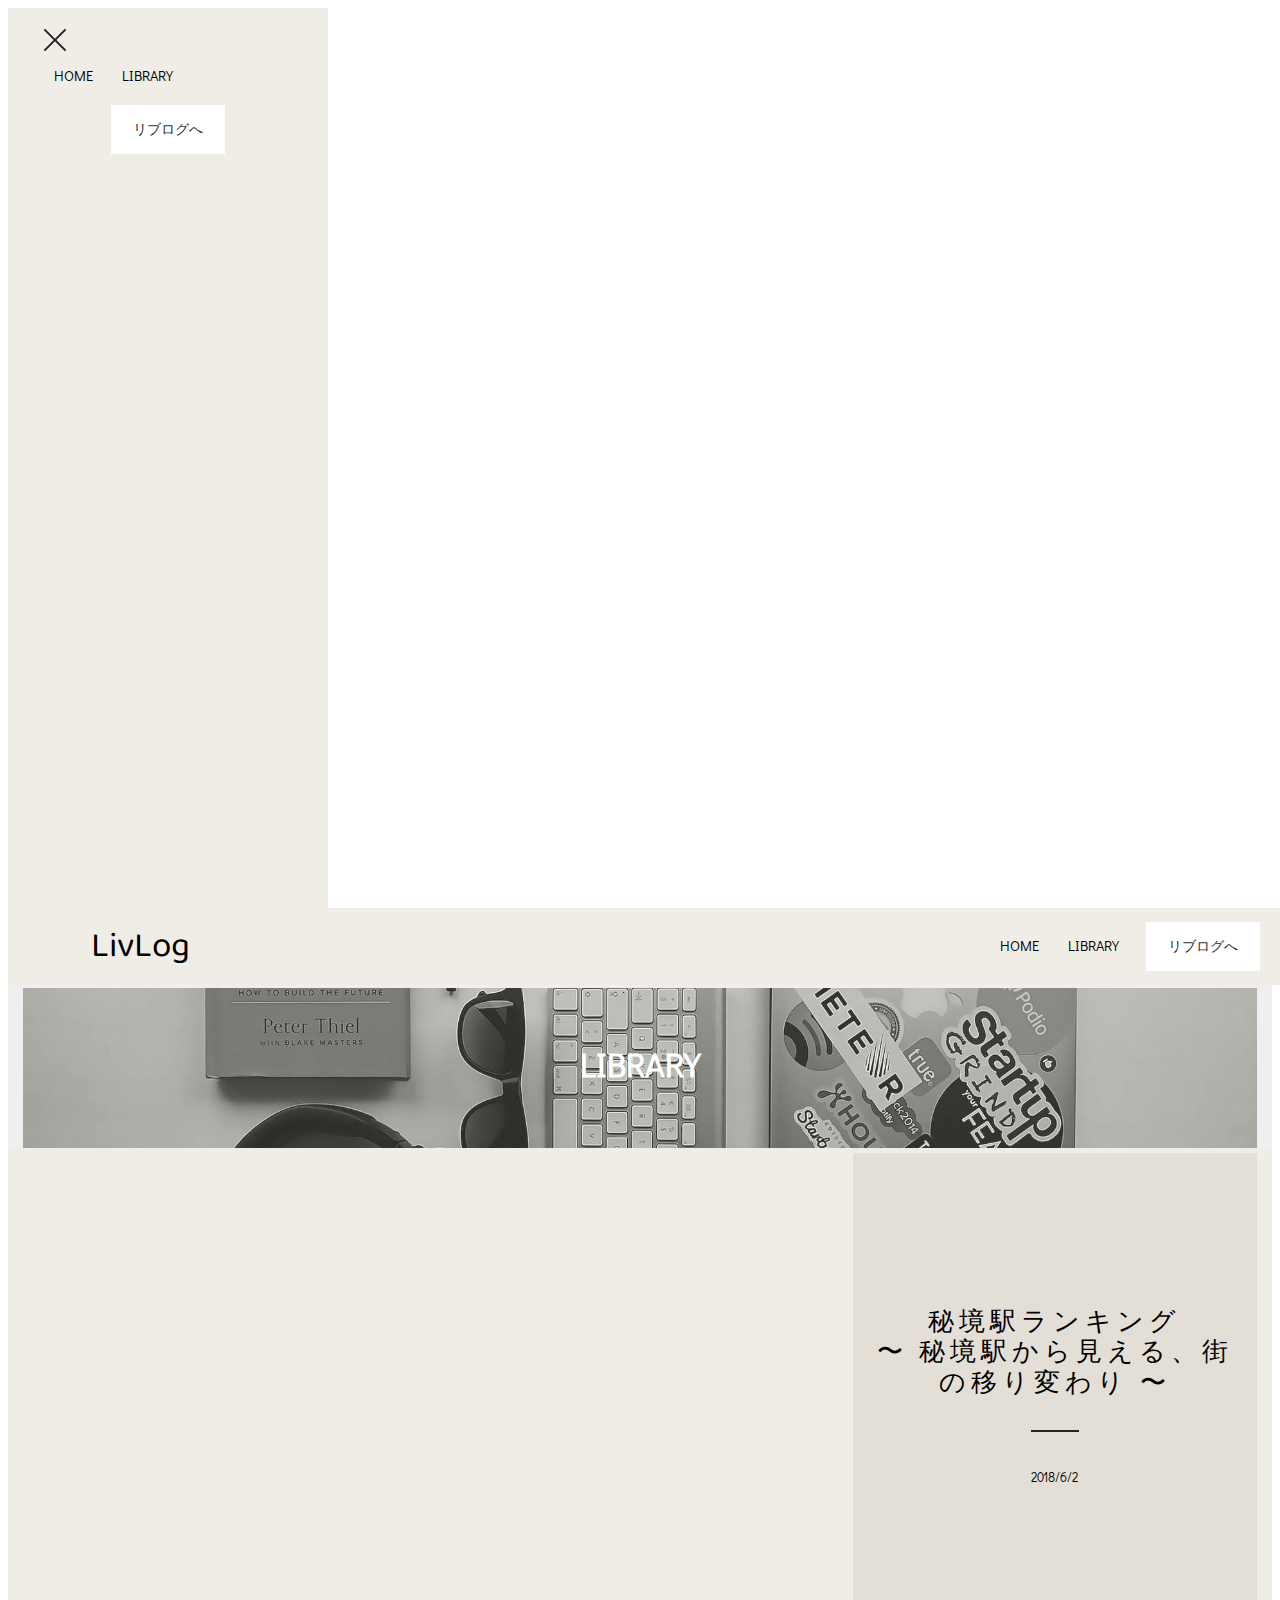
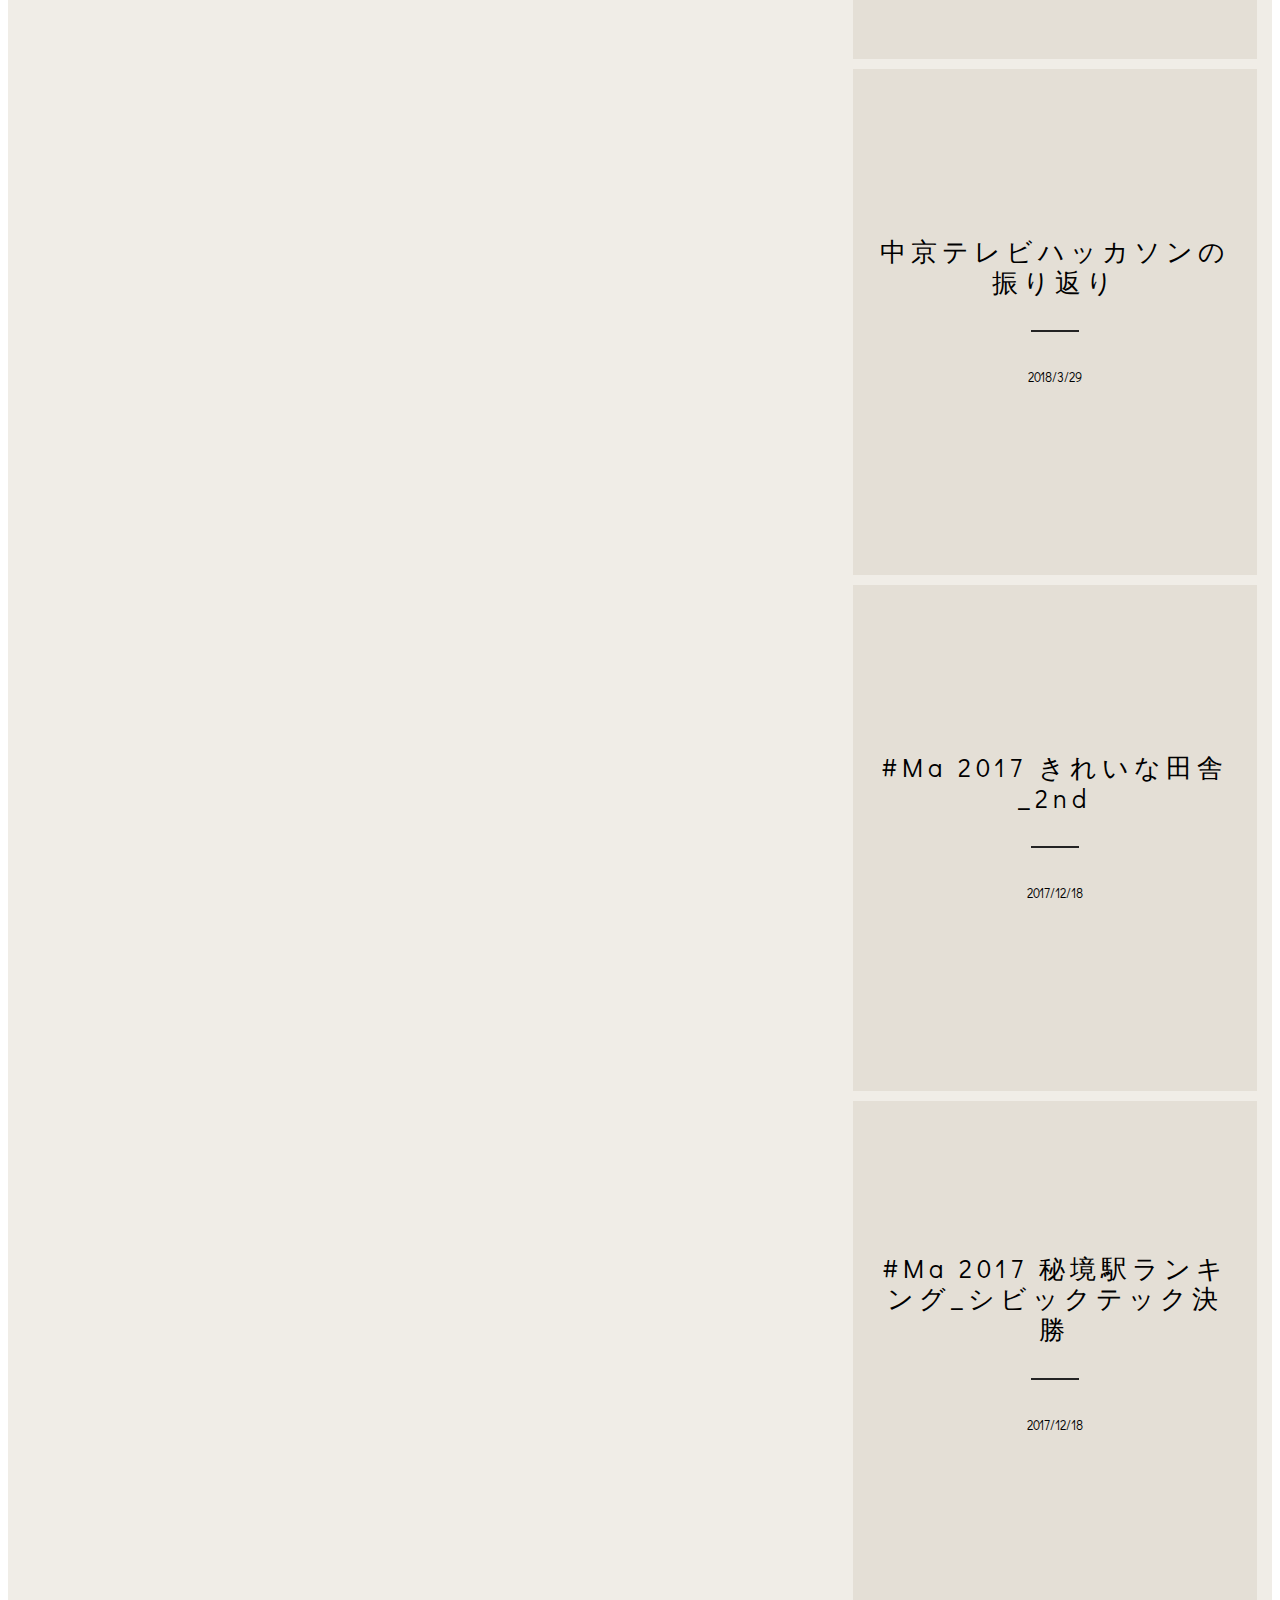
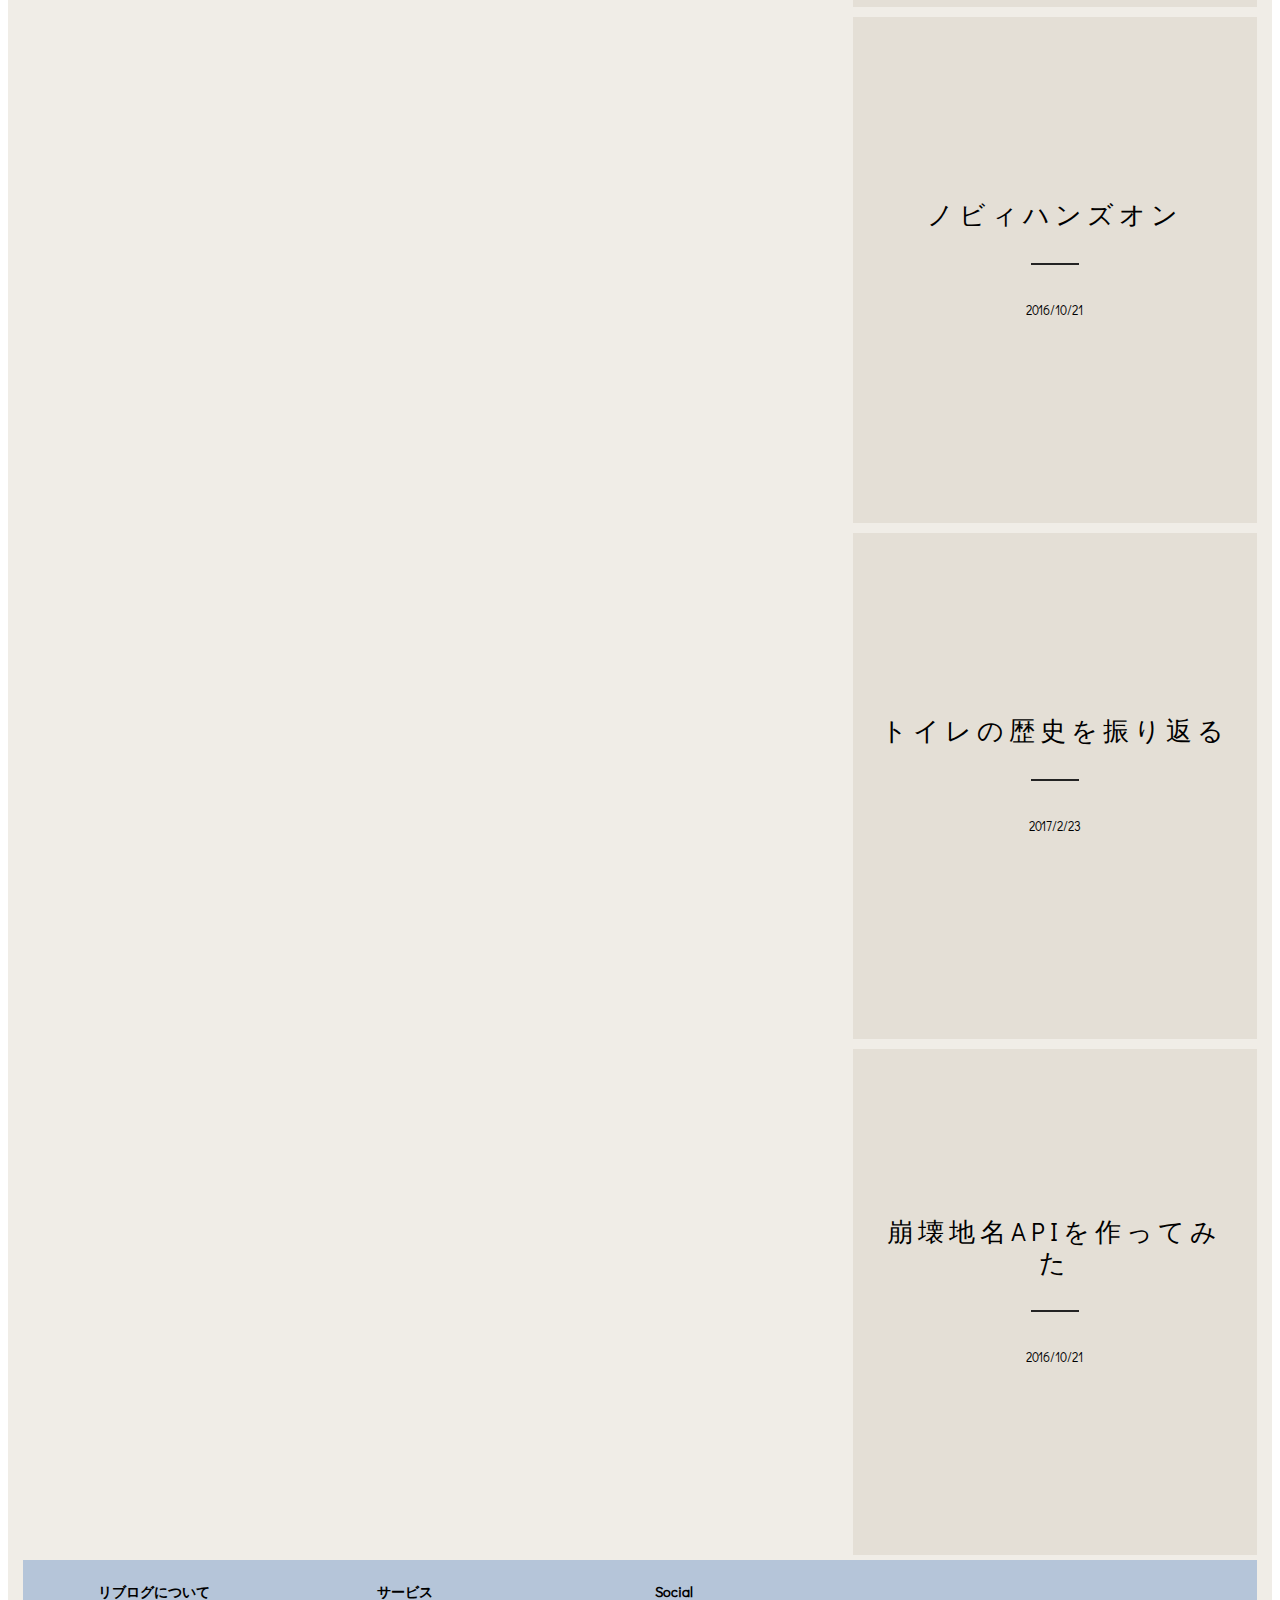
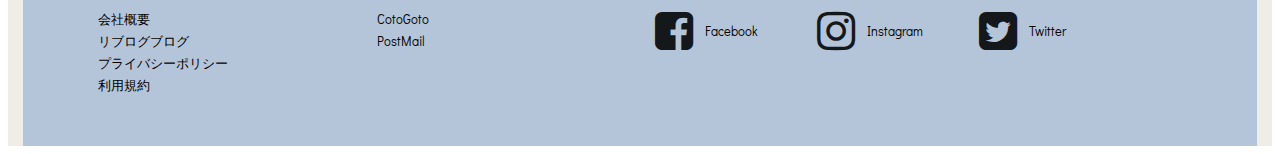
==== commit e7f4fcd1: "サイト更新" ====
--- a/docs/library.html
+++ b/docs/library.html
@@ -17,8 +17,8 @@
  <link href="https://fonts.googleapis.com/css?family=Didact+Gothic&subset=cyrillic" rel="stylesheet">
  
  <style amp-custom> 
-div,span,h1,h2,h3,h4,h5,h6,p,blockquote,a,ol,ul,li,figcaption{font: inherit;}*{box-sizing: border-box;}body{position: relative;font-style: normal;line-height: 1.5;color: #232323;}section{background-color: #eeeeee;background-position: 50% 50%;background-repeat: no-repeat;background-size: cover;}section,.container,.container-fluid{position: relative;word-wrap: break-word;}a.mbr-iconfont:hover{text-decoration: none;}h1,h2,h3{margin: auto;padding: 0;}p{padding: 0;margin-bottom: 20px;}h1,h2{margin-bottom: 30px;}h3,h4{margin-bottom: 10px;}p,li,blockquote{line-height: 1.7;}ul,ol,pre,blockquote{margin-bottom: 0;margin-top: 0;}pre{background: #f4f4f4;padding: 10px 24px;white-space: pre-wrap;}p{margin-top: 0;}a{font-style: normal;font-weight: 400;cursor: pointer;}a,a:hover{text-decoration: none;}figure{margin-bottom: 0;}h1,h2,h3,h4,h5,h6,.h1,.h2,.h3,.h4,.h5,.h6,.display-1,.display-2,.display-3,.display-4{line-height: 1;word-break: break-word;word-wrap: break-word;}b,strong{font-weight: bold;}blockquote{padding: 10px 0 10px 20px;position: relative;border-left: 3px solid;}input:-webkit-autofill,input:-webkit-autofill:hover,input:-webkit-autofill:focus,input:-webkit-autofill:active{transition-delay: 9999s;transition-property: background-color,color;}html,body{height: auto;min-height: 100vh;}.mbr-section-title{font-style: normal;line-height: 1.2;letter-spacing: 5px;}.mbr-section-subtitle{line-height: 1.3;}.mbr-text{font-style: normal;line-height: 1.6;}.btn{font-weight: 400;border-width: 2px;border-style: solid;font-style: normal;margin: 0.8rem;white-space: normal;transition: all .3s ease-in-out,box-shadow 2s ease-in-out;display: inline-flex;align-items: center;justify-content: center;word-break: break-word;}.btn:hover{margin-left: 1.6rem;margin-right: 0;}.btn-all-width{margin-left: 0;margin-right: 0;}.btn-all-width:hover{margin-left: 0.8rem;margin-right: -0.8rem;}.btn-form:hover{cursor: pointer;}.mbr-figure img,.mbr-figure iframe{display: block;width: 100%;}.card{background-color: transparent;border: none;}.card-img{text-align: center;flex-shrink: 0;}.media{max-width: 100%;margin: 0 auto;}.mbr-figure{-ms-flex-item-align: center;-ms-grid-row-align: center;-webkit-align-self: center;align-self: center;}.media-container > div{max-width: 100%;}.mbr-figure img,.card-img img{width: 100%;}@media (max-width: 991px){.media-size-item{width: auto;}.media{width: auto;}.mbr-figure{width: 100%;}}.amp-carousel-button{width: 50px;height: 50px;}.amp-carousel-button-next{background-image: url("data:image/svg+xml;charset=utf-8,%3Csvg xmlns='http://www.w3.org/2000/svg' width='18' height='18' fill='%23000000' viewBox='0 0 477.175 477.175'%3E%3Cpath d='M360.731,229.075l-225.1-225.1c-5.3-5.3-13.8-5.3-19.1,0s-5.3,13.8,0,19.1l215.5,215.5l-215.5,215.5 c-5.3,5.3-5.3,13.8,0,19.1c2.6,2.6,6.1,4,9.5,4c3.4,0,6.9-1.3,9.5-4l225.1-225.1C365.931,242.875,365.931,234.275,360.731,229.075z'/%3E%3C/svg%3E");}.amp-carousel-button-prev{background-image: url("data:image/svg+xml;charset=utf-8,%3Csvg xmlns='http://www.w3.org/2000/svg' width='18' height='18' fill='%23000000' viewBox='0 0 477.175 477.175'%3E%3Cpath d='M145.188,238.575l215.5-215.5c5.3-5.3,5.3-13.8,0-19.1s-13.8-5.3-19.1,0l-225.1,225.1c-5.3,5.3-5.3,13.8,0,19.1l225.1,225 c2.6,2.6,6.1,4,9.5,4s6.9-1.3,9.5-4c5.3-5.3,5.3-13.8,0-19.1L145.188,238.575z'/%3E%3C/svg%3E");}.hidden{visibility: hidden;}.super-hide{display: none;}.inactive{-webkit-user-select: none;-moz-user-select: none;-ms-user-select: none;user-select: none;pointer-events: none;-webkit-user-drag: none;user-drag: none;}textarea[type="hidden"]{display: none;}#scrollToTop{display: none;}.popover-content ul.show{min-height: 155px;}.mbr-white{color: #ffffff;}.mbr-black{color: #000000;}.mbr-bg-white{background-color: #ffffff;}.mbr-bg-black{background-color: #000000;}.align-left{text-align: left;}.align-center{text-align: center;}.align-right{text-align: right;}@media (max-width: 767px){.align-left,.align-center,.align-right,.mbr-section-btn,.mbr-section-title{text-align: center;}}.mbr-light{font-weight: 300;}.mbr-regular{font-weight: 400;}.mbr-semibold{font-weight: 500;}.mbr-bold{font-weight: 700;}.mbr-section-btn{margin-left: -.25rem;margin-right: -.25rem;font-size: 0;}nav .mbr-section-btn{margin-left: 0rem;margin-right: 0rem;}.btn .mbr-iconfont,.btn.btn-sm .mbr-iconfont{cursor: pointer;margin-right: 0.5rem;}.btn.btn-md .mbr-iconfont,.btn.btn-md .mbr-iconfont{margin-right: 0.8rem;}.btn-right-icon .mbr-iconfont{margin-left: 0.5rem;order: 1;}[type="submit"]{-webkit-appearance: none;}.mbr-fullscreen .mbr-overlay{min-height: 100vh;}.mbr-fullscreen{display: flex;display: -webkit-flex;display: -moz-flex;display: -ms-flex;display: -o-flex;align-items: center;-webkit-align-items: center;min-height: 100vh;box-sizing: border-box;padding-top: 3rem;padding-bottom: 3rem;}.mbr-overlay{background-color: #000;bottom: 0;left: 0;opacity: .5;position: absolute;right: 0;top: 0;z-index: 0;}section.sidebar-open:before{content: '';position: fixed;top: 0;bottom: 0;right: 0;left: 0;background-color: rgba(0,0,0,0.2);z-index: 1040;}form input,form textarea{padding: .8rem;border: 0px;background: #ececec;}form .fieldset{display: flex;justify-content: center;flex-wrap: wrap;align-items: center;}amp-img img{max-height: 100%;max-width: 100%;}img.mbr-temp{width: 100%;}.is-builder .nodisplay + img[async],.is-builder .nodisplay + img[decoding="async"],.is-builder amp-img > a + img[async],.is-builder amp-img > a + img[decoding="async"]{display: none;}html:not(.is-builder) amp-img > a{position: absolute;top: 0;bottom: 0;left: 0;right: 0;z-index: 1;}.is-builder .temp-amp-sizer{position: absolute;}.is-builder amp-youtube .temp-amp-sizer,.is-builder amp-vimeo .temp-amp-sizer{position: static;}.is-builder section.horizontal-menu .ampstart-btn{display: none;}@media (max-width: 991px){.is-builder section.horizontal-menu .navbar-toggler{display: block;}}.is-builder section.horizontal-menu .dropdown-menu{z-index: auto;opacity: 1;pointer-events: auto;}.is-builder section.horizontal-menu .nav-dropdown .link.dropdown-toggle[aria-expanded="true"]{margin-right: 0;padding: 0.667em 1em;}.mbr-container{max-width: 800px;padding: 0 10px;margin: 0 auto;position: relative;}.container{padding-right: 15px;padding-left: 15px;width: 100%;margin-right: auto;margin-left: auto;}@media (max-width: 767px){.container{max-width: 540px;}}@media (min-width: 768px){.container{max-width: 720px;}}@media (min-width: 992px){.container{max-width: 960px;}}@media (min-width: 1200px){.container{max-width: 1366px;}}.mbr-row{display: -webkit-box;display: -webkit-flex;display: -ms-flexbox;display: flex;-webkit-flex-wrap: wrap;-ms-flex-wrap: wrap;flex-wrap: wrap;margin-right: -15px;margin-left: -15px;}.mbr-justify-content-center{justify-content: center;}.mbr-justify-content-left{justify-content: flex-start;}@media (max-width: 767px){.mbr-col-sm-12{-ms-flex: 0 0 100%;flex: 0 0 100%;max-width: 100%;padding-right: 15px;padding-left: 15px;}.mbr-row{margin: 0;}}@media (min-width: 768px){.mbr-col-md-3{-ms-flex: 0 0 25%;flex: 0 0 25%;max-width: 25%;padding-right: 15px;padding-left: 15px;}.mbr-col-md-4{-ms-flex: 0 0 33.333333%;flex: 0 0 33.333333%;max-width: 33.333333%;padding-right: 15px;padding-left: 15px;}.mbr-col-md-5{-ms-flex: 0 0 41.666667%;flex: 0 0 41.666667%;max-width: 41.666667%;padding-right: 15px;padding-left: 15px;}.mbr-col-md-6{-ms-flex: 0 0 50%;flex: 0 0 50%;max-width: 50%;padding-right: 15px;padding-left: 15px;}.mbr-col-md-7{-ms-flex: 0 0 58.333333%;flex: 0 0 58.333333%;max-width: 58.333333%;padding-right: 15px;padding-left: 15px;}.mbr-col-md-8{-ms-flex: 0 0 66.666667%;flex: 0 0 66.666667%;max-width: 66.666667%;padding-left: 15px;padding-right: 15px;}.mbr-col-md-10{-ms-flex: 0 0 83.333333%;flex: 0 0 83.333333%;max-width: 83.333333%;padding-left: 15px;padding-right: 15px;}.mbr-col-md-12{-ms-flex: 0 0 100%;flex: 0 0 100%;max-width: 100%;padding-right: 15px;padding-left: 15px;}}@media (min-width: 992px){.mbr-col-lg-2{-ms-flex: 0 0 16.666667%;flex: 0 0 16.666667%;max-width: 16.666667%;padding-right: 15px;padding-left: 15px;}.mbr-col-lg-3{-ms-flex: 0 0 25%;flex: 0 0 25%;max-width: 25%;padding-right: 15px;padding-left: 15px;}.mbr-col-lg-4{-ms-flex: 0 0 33.33%;flex: 0 0 33.33%;max-width: 33.33%;padding-right: 15px;padding-left: 15px;}.mbr-col-lg-5{-ms-flex: 0 0 41.666%;flex: 0 0 41.666%;max-width: 41.666%;padding-right: 15px;padding-left: 15px;}.mbr-col-lg-6{-ms-flex: 0 0 50%;flex: 0 0 50%;max-width: 50%;padding-right: 15px;padding-left: 15px;}.mbr-col-lg-8{-ms-flex: 0 0 66.666667%;flex: 0 0 66.666667%;max-width: 66.666667%;padding-left: 15px;padding-right: 15px;}.mbr-col-lg-10{-ms-flex: 0 0 83.3333%;flex: 0 0 83.3333%;max-width: 83.3333%;padding-right: 15px;padding-left: 15px;}.mbr-col-lg-12{-ms-flex: 0 0 100%;flex: 0 0 100%;max-width: 100%;padding-right: 15px;padding-left: 15px;}}@media (min-width: 1200px){.mbr-col-xl-7{-ms-flex: 0 0 58.333333%;flex: 0 0 58.333333%;max-width: 58.333333%;padding-right: 15px;padding-left: 15px;}.mbr-col-xl-8{-ms-flex: 0 0 66.666667%;flex: 0 0 66.666667%;max-width: 66.666667%;padding-left: 15px;padding-right: 15px;}}amp-sidebar{background: transparent;}.gdpr-block{padding: 10px 0;font-size: 14px;display: block;text-align: center;}.gdpr-block.covert {display: none;}.gdpr-block label input{width: 15px;margin-right: 10px;vertical-align: middle;}.gdpr-block label{color: #a7a7a7;vertical-align: middle;user-select: none;margin-bottom: 0;display: inline;}
-body{font-family: Didact Gothic;}blockquote{border-color: #4ea2e3;}.display-1{font-family: 'Baloo',display;font-size: 2.2rem;}.display-2{font-family: 'Didact Gothic',sans-serif;font-size: 2.1rem;}.display-4{font-family: 'Didact Gothic',sans-serif;font-size: 0.9rem;}.display-5{font-family: 'Didact Gothic',sans-serif;font-size: 1.6rem;}.display-7{font-family: 'Didact Gothic',sans-serif;font-size: 0.8rem;}@media (max-width: 768px){.display-1{font-size: 1.76rem;font-size: calc( 1.42rem + (2.2 - 1.42) * ((100vw - 20rem) / (48 - 20)));line-height: calc( 1.4 * (1.42rem + (2.2 - 1.42) * ((100vw - 20rem) / (48 - 20))));}.display-2{font-size: 1.68rem;font-size: calc( 1.385rem + (2.1 - 1.385) * ((100vw - 20rem) / (48 - 20)));line-height: calc( 1.4 * (1.385rem + (2.1 - 1.385) * ((100vw - 20rem) / (48 - 20))));}.display-4{font-size: 0.72rem;font-size: calc( 0.965rem + (0.9 - 0.965) * ((100vw - 20rem) / (48 - 20)));line-height: calc( 1.4 * (0.965rem + (0.9 - 0.965) * ((100vw - 20rem) / (48 - 20))));}.display-5{font-size: 1.28rem;font-size: calc( 1.21rem + (1.6 - 1.21) * ((100vw - 20rem) / (48 - 20)));line-height: calc( 1.4 * (1.21rem + (1.6 - 1.21) * ((100vw - 20rem) / (48 - 20))));}}.btn{padding: 15px 20px;border-radius: 0px;}.btn-sm{border-width: 1px;padding: 0.6rem 0.6rem;border-radius: 0px;}.btn-md{font-weight: 600;padding: 1rem 1rem;border-radius: 0px;}.bg-primary{background-color: #4ea2e3;}.bg-success{background-color: #0dcd7b;}.bg-info{background-color: #8282e7;}.bg-warning{background-color: #767676;}.bg-danger{background-color: #a0a0a0;}.btn-primary,.btn-primary:active,.btn-primary.active{background-color: #4ea2e3;border-color: #4ea2e3;color: #ffffff;}.btn-primary:hover,.btn-primary:focus,.btn-primary.focus{color: #ffffff;background-color: #1f7dc5;border-color: #1f7dc5;}.btn-primary.disabled,.btn-primary:disabled{color: #ffffff;background-color: #1f7dc5;border-color: #1f7dc5;}.btn-secondary,.btn-secondary:active,.btn-secondary.active{background-color: #4addff;border-color: #4addff;color: #003c4a;}.btn-secondary:hover,.btn-secondary:focus,.btn-secondary.focus{color: #003c4a;background-color: #00cdfd;border-color: #00cdfd;}.btn-secondary.disabled,.btn-secondary:disabled{color: #003c4a;background-color: #00cdfd;border-color: #00cdfd;}.btn-info,.btn-info:active,.btn-info.active{background-color: #8282e7;border-color: #8282e7;color: #ffffff;}.btn-info:hover,.btn-info:focus,.btn-info.focus{color: #ffffff;background-color: #4242db;border-color: #4242db;}.btn-info.disabled,.btn-info:disabled{color: #ffffff;background-color: #4242db;border-color: #4242db;}.btn-success,.btn-success:active,.btn-success.active{background-color: #0dcd7b;border-color: #0dcd7b;color: #ffffff;}.btn-success:hover,.btn-success:focus,.btn-success.focus{color: #ffffff;background-color: #088550;border-color: #088550;}.btn-success.disabled,.btn-success:disabled{color: #ffffff;background-color: #088550;border-color: #088550;}.btn-warning,.btn-warning:active,.btn-warning.active{background-color: #767676;border-color: #767676;color: #ffffff;}.btn-warning:hover,.btn-warning:focus,.btn-warning.focus{color: #ffffff;background-color: #505050;border-color: #505050;}.btn-warning.disabled,.btn-warning:disabled{color: #ffffff;background-color: #505050;border-color: #505050;}.btn-danger,.btn-danger:active,.btn-danger.active{background-color: #a0a0a0;border-color: #a0a0a0;color: #ffffff;}.btn-danger:hover,.btn-danger:focus,.btn-danger.focus{color: #ffffff;background-color: #7a7a7a;border-color: #7a7a7a;}.btn-danger.disabled,.btn-danger:disabled{color: #ffffff;background-color: #7a7a7a;border-color: #7a7a7a;}.btn-black,.btn-black:active,.btn-black.active{background-color: #333333;border-color: #333333;color: #ffffff;}.btn-black:hover,.btn-black:focus,.btn-black.focus{color: #ffffff;background-color: #0d0d0d;border-color: #0d0d0d;}.btn-black.disabled,.btn-black:disabled{color: #ffffff;background-color: #0d0d0d;border-color: #0d0d0d;}.btn-white,.btn-white:active,.btn-white.active{background-color: #ffffff;border-color: #ffffff;color: #808080;}.btn-white:hover,.btn-white:focus,.btn-white.focus{color: #808080;background-color: #d9d9d9;border-color: #d9d9d9;}.btn-white.disabled,.btn-white:disabled{color: #808080;background-color: #d9d9d9;border-color: #d9d9d9;}.btn-white,.btn-white:active,.btn-white.active{color: #333333;}.btn-white:hover,.btn-white:focus,.btn-white.focus{color: #333333;}.btn-white.disabled,.btn-white:disabled{color: #333333;}.btn-primary-outline,.btn-primary-outline:active,.btn-primary-outline.active{background: none;border-color: #1c6faf;color: #1c6faf;}.btn-primary-outline:hover,.btn-primary-outline:focus,.btn-primary-outline.focus{color: #ffffff;background-color: #4ea2e3;border-color: #4ea2e3;}.btn-primary-outline.disabled,.btn-primary-outline:disabled{color: #ffffff;background-color: #4ea2e3;border-color: #4ea2e3;}.btn-secondary-outline,.btn-secondary-outline:active,.btn-secondary-outline.active{background: none;border-color: #00b8e3;color: #00b8e3;}.btn-secondary-outline:hover,.btn-secondary-outline:focus,.btn-secondary-outline.focus{color: #003c4a;background-color: #4addff;border-color: #4addff;}.btn-secondary-outline.disabled,.btn-secondary-outline:disabled{color: #003c4a;background-color: #4addff;border-color: #4addff;}.btn-info-outline,.btn-info-outline:active,.btn-info-outline.active{background: none;border-color: #2c2cd7;color: #2c2cd7;}.btn-info-outline:hover,.btn-info-outline:focus,.btn-info-outline.focus{color: #ffffff;background-color: #8282e7;border-color: #8282e7;}.btn-info-outline.disabled,.btn-info-outline:disabled{color: #ffffff;background-color: #8282e7;border-color: #8282e7;}.btn-success-outline,.btn-success-outline:active,.btn-success-outline.active{background: none;border-color: #076d41;color: #076d41;}.btn-success-outline:hover,.btn-success-outline:focus,.btn-success-outline.focus{color: #ffffff;background-color: #0dcd7b;border-color: #0dcd7b;}.btn-success-outline.disabled,.btn-success-outline:disabled{color: #ffffff;background-color: #0dcd7b;border-color: #0dcd7b;}.btn-warning-outline,.btn-warning-outline:active,.btn-warning-outline.active{background: none;border-color: #434343;color: #434343;}.btn-warning-outline:hover,.btn-warning-outline:focus,.btn-warning-outline.focus{color: #ffffff;background-color: #767676;border-color: #767676;}.btn-warning-outline.disabled,.btn-warning-outline:disabled{color: #ffffff;background-color: #767676;border-color: #767676;}.btn-danger-outline,.btn-danger-outline:active,.btn-danger-outline.active{background: none;border-color: #6d6d6d;color: #6d6d6d;}.btn-danger-outline:hover,.btn-danger-outline:focus,.btn-danger-outline.focus{color: #ffffff;background-color: #a0a0a0;border-color: #a0a0a0;}.btn-danger-outline.disabled,.btn-danger-outline:disabled{color: #ffffff;background-color: #a0a0a0;border-color: #a0a0a0;}.btn-black-outline,.btn-black-outline:active,.btn-black-outline.active{background: none;border-color: #000000;color: #000000;}.btn-black-outline:hover,.btn-black-outline:focus,.btn-black-outline.focus{color: #ffffff;background-color: #333333;border-color: #333333;}.btn-black-outline.disabled,.btn-black-outline:disabled{color: #ffffff;background-color: #333333;border-color: #333333;}.btn-white-outline,.btn-white-outline:active,.btn-white-outline.active{background: none;border-color: #ffffff;color: #ffffff;}.btn-white-outline:hover,.btn-white-outline:focus,.btn-white-outline.focus{color: #333333;background-color: #ffffff;border-color: #ffffff;}.text-primary{color: #4ea2e3;}.text-secondary{color: #4addff;}.text-success{color: #0dcd7b;}.text-info{color: #8282e7;}.text-warning{color: #767676;}.text-danger{color: #a0a0a0;}.text-white{color: #ffffff;}.text-black{color: #000000;}a.text-primary:hover,a.text-primary:focus{color: #1c6faf;}a.text-secondary:hover,a.text-secondary:focus{color: #00b8e3;}a.text-success:hover,a.text-success:focus{color: #076d41;}a.text-info:hover,a.text-info:focus{color: #2c2cd7;}a.text-warning:hover,a.text-warning:focus{color: #434343;}a.text-danger:hover,a.text-danger:focus{color: #6d6d6d;}a.text-white:hover,a.text-white:focus{color: #b3b3b3;}a.text-black:hover,a.text-black:focus{color: #4d4d4d;}a:not(.dropdown-item){position: relative;z-index: 0;}a:not(.dropdown-item):before{position: absolute;content: "";height: 0;width: 100%;opacity: 0.5;bottom: -2px;left: 0;z-index: -1;transition: height .3s;}a:not(.dropdown-item).text-primary:before{background-color: #1c6faf;}a:not(.dropdown-item).text-secondary:before{background-color: #00b8e3;}a:not(.dropdown-item).text-success:before{background-color: #076d41;}a:not(.dropdown-item).text-info:before{background-color: #2c2cd7;}a:not(.dropdown-item).text-warning:before{background-color: #434343;}a:not(.dropdown-item).text-danger:before{background-color: #6d6d6d;}a:not(.dropdown-item).text-white:before{background-color: #b3b3b3;}a:not(.dropdown-item).text-black:before{background-color: #4d4d4d;}a:not(.dropdown-item):hover:before,a:not(.dropdown-item):focus:before{height: 0.5rem;}.alert-success{background-color: #0dcd7b;}.alert-info{background-color: #8282e7;}.alert-warning{background-color: #767676;}.alert-danger{background-color: #a0a0a0;}a,a:hover{color: #4ea2e3;}.mbr-plan-header.bg-primary .mbr-plan-subtitle,.mbr-plan-header.bg-primary .mbr-plan-price-desc{color: #feffff;}.mbr-plan-header.bg-success .mbr-plan-subtitle,.mbr-plan-header.bg-success .mbr-plan-price-desc{color: #acfad9;}.mbr-plan-header.bg-info .mbr-plan-subtitle,.mbr-plan-header.bg-info .mbr-plan-price-desc{color: #ffffff;}.mbr-plan-header.bg-warning .mbr-plan-subtitle,.mbr-plan-header.bg-warning .mbr-plan-price-desc{color: #b6b6b6;}.mbr-plan-header.bg-danger .mbr-plan-subtitle,.mbr-plan-header.bg-danger .mbr-plan-price-desc{color: #e0e0e0;}.cid-r1nvdiXXPy .container{display: flex;}.cid-r1nvdiXXPy .nav-item:focus,.cid-r1nvdiXXPy .nav-link:focus{outline: none;}.cid-r1nvdiXXPy .navbar-nav{list-style-type: none;display: flex;flex-direction: row;padding-left: 0;}.cid-r1nvdiXXPy .navbar-nav .nav-link{margin: .667em 1em;font-weight: normal;}@media (max-width: 991px){.cid-r1nvdiXXPy .navbar-expand-lg > .container{padding-left: 15px;padding-right: 15px;}.cid-r1nvdiXXPy ul.navbar-nav{flex-direction: column;}.cid-r1nvdiXXPy ul.navbar-nav li{margin: auto;}.cid-r1nvdiXXPy .dropdown-toggle[data-toggle="dropdown-submenu"]:after{content: '';margin-left: .25rem;border-top: 0.35em solid;border-right: 0.35em solid transparent;border-left: 0.35em solid transparent;border-bottom: 0;top: 55%;}.cid-r1nvdiXXPy .nav-dropdown .dropdown-menu .dropdown-item{justify-content: center;display: flex;align-items: center;}}.cid-r1nvdiXXPy .nav-dropdown .dropdown-menu{border-radius: 0;border: 0;left: 0;margin: 0;min-width: 10rem;padding-bottom: 1.25rem;padding-top: 1.25rem;position: absolute;}.cid-r1nvdiXXPy .nav-dropdown .dropdown-menu .dropdown-item{font-weight: 400;line-height: 2;display: flex;align-items: center;width: 100%;padding: .25rem 1.5rem;clear: both;text-align: inherit;white-space: nowrap;background: 0 0;border: 0;}.cid-r1nvdiXXPy .nav-dropdown .dropdown-menu .dropdown{position: relative;}.cid-r1nvdiXXPy .nav-item.dropdown{position: relative;}.cid-r1nvdiXXPy .nav-item.dropdown .dropdown-menu{z-index: -1;opacity: 0;pointer-events: none;}.cid-r1nvdiXXPy .nav-item.dropdown:hover > .dropdown-menu{z-index: 1;opacity: 1;pointer-events: all;}.cid-r1nvdiXXPy .dropdown-menu .dropdown:hover > .dropdown-menu{z-index: 1;opacity: 1;pointer-events: all;}.cid-r1nvdiXXPy .link.dropdown-toggle:after{content: '';margin-left: .25rem;border-top: 0.35em solid;border-right: 0.35em solid transparent;border-left: 0.35em solid transparent;border-bottom: 0;}.cid-r1nvdiXXPy .nav-dropdown .dropdown-submenu{top: 0;}.cid-r1nvdiXXPy .navbar{z-index: 100;display: flex;flex-direction: row;width: 100%;min-height: 77px;transition: all .3s;background: #f0ede7;}.cid-r1nvdiXXPy .navbar .navbar-logo{margin-right: .8rem;}.cid-r1nvdiXXPy .navbar .navbar-logo img{height: auto;}.cid-r1nvdiXXPy .navbar.navbar-short{background: #f0ede7;}.cid-r1nvdiXXPy .navbar.navbar-short .navbar-brand{padding: 0;}.cid-r1nvdiXXPy .navbar.opened{transition: all .3s;background: #f0ede7;}.cid-r1nvdiXXPy .navbar .dropdown-item{padding: .25rem 1.5rem;}.cid-r1nvdiXXPy .navbar .navbar-collapse{display: flex;justify-content: flex-end;z-index: 1;flex-basis: 100%;align-items: center;}.cid-r1nvdiXXPy .navbar.collapsed button.navbar-toggler{display: block;}.cid-r1nvdiXXPy .navbar.collapsed .navbar-collapse{display: none;position: absolute;top: 0;right: 0;min-height: 100vh;background: #f0ede7;padding: 1.5rem 2rem 1rem 2rem;}.cid-r1nvdiXXPy .navbar.collapsed.opened .navbar-collapse.show,.cid-r1nvdiXXPy .navbar.collapsed.opened .navbar-collapse.collapsing{display: block;}.cid-r1nvdiXXPy .navbar.collapsed.opened .dropdown-menu{top: 0;}.cid-r1nvdiXXPy .navbar.collapsed .dropdown-menu{position: relative;background: transparent;}.cid-r1nvdiXXPy .navbar.collapsed .dropdown-menu .dropdown-submenu{left: 0;}.cid-r1nvdiXXPy .navbar.collapsed .dropdown-menu .dropdown-item:after{right: auto;}.cid-r1nvdiXXPy .navbar.collapsed .dropdown-menu .dropdown-item{padding: .25rem 1.5rem;text-align: center;margin: 0;}.cid-r1nvdiXXPy .navbar.collapsed .navbar-brand{flex-shrink: initial;word-break: break-word;}@media (max-width: 991px){.cid-r1nvdiXXPy .navbar .navbar-collapse{display: none;position: absolute;top: 0;right: 0;min-height: 100vh;background: #f0ede7;padding: 1rem 2rem 1rem 2rem;}.cid-r1nvdiXXPy .navbar.opened .navbar-collapse.show,.cid-r1nvdiXXPy .navbar.opened .navbar-collapse.collapsing{display: block;}.cid-r1nvdiXXPy .navbar.opened .dropdown-menu{top: 0;}.cid-r1nvdiXXPy .navbar .dropdown-menu{position: relative;background: transparent;}.cid-r1nvdiXXPy .navbar .dropdown-menu .dropdown-submenu{left: 0;}.cid-r1nvdiXXPy .navbar .dropdown-menu .dropdown-item:after{right: auto;}.cid-r1nvdiXXPy .navbar .dropdown-menu .dropdown-item{padding: .25rem 1.5rem;text-align: center;margin: 0;}.cid-r1nvdiXXPy .navbar .navbar-brand{flex-shrink: initial;word-break: break-word;}}.cid-r1nvdiXXPy .navbar-brand{display: flex;flex-shrink: 0;align-items: center;margin-right: 0;padding: 0;transition: all .3s;word-break: break-word;z-index: 1;}.cid-r1nvdiXXPy .navbar-brand .navbar-caption{line-height: inherit;font-weight: normal;}.cid-r1nvdiXXPy .navbar-brand .navbar-logo a{outline: none;}.cid-r1nvdiXXPy .navbar-brand .navbar-caption-wrap{display: flex;}.cid-r1nvdiXXPy .dropdown-item.active,.cid-r1nvdiXXPy .dropdown-item:active{background-color: transparent;}.cid-r1nvdiXXPy .navbar-expand-lg .navbar-nav .nav-link{padding: 0;}.cid-r1nvdiXXPy .navbar.navbar-expand-lg .dropdown .dropdown-menu{background: #f0ede7;}.cid-r1nvdiXXPy .navbar.navbar-expand-lg .dropdown .dropdown-menu .dropdown-submenu{margin: 0;left: 100%;}.cid-r1nvdiXXPy .navbar .dropdown.open > .dropdown-menu{display: block;}.cid-r1nvdiXXPy ul.navbar-nav{flex-wrap: wrap;}.cid-r1nvdiXXPy .navbar-buttons{text-align: center;}.cid-r1nvdiXXPy button.navbar-toggler{display: none;outline: none;width: 31px;height: 20px;cursor: pointer;transition: all .2s;position: relative;align-self: center;}.cid-r1nvdiXXPy button.navbar-toggler .hamburger span{position: absolute;right: 0;width: 30px;height: 2px;border-right: 5px;background-color: #232323;}.cid-r1nvdiXXPy button.navbar-toggler .hamburger span:nth-child(1){top: 0;transition: all .2s;}.cid-r1nvdiXXPy button.navbar-toggler .hamburger span:nth-child(2){top: 8px;transition: all .15s;}.cid-r1nvdiXXPy button.navbar-toggler .hamburger span:nth-child(3){top: 8px;transition: all .15s;}.cid-r1nvdiXXPy button.navbar-toggler .hamburger span:nth-child(4){top: 16px;transition: all .2s;}.cid-r1nvdiXXPy nav.opened .navbar-toggler:not(.hide) .hamburger span:nth-child(1){top: 8px;width: 0;opacity: 0;right: 50%;transition: all .2s;}.cid-r1nvdiXXPy nav.opened .navbar-toggler:not(.hide) .hamburger span:nth-child(2){-webkit-transform: rotate(45deg);transform: rotate(45deg);transition: all .25s;}.cid-r1nvdiXXPy nav.opened .navbar-toggler:not(.hide) .hamburger span:nth-child(3){-webkit-transform: rotate(-45deg);transform: rotate(-45deg);transition: all .25s;}.cid-r1nvdiXXPy nav.opened .navbar-toggler:not(.hide) .hamburger span:nth-child(4){top: 8px;width: 0;opacity: 0;right: 50%;transition: all .2s;}.cid-r1nvdiXXPy .navbar-dropdown{position: fixed;}.cid-r1nvdiXXPy a.nav-link{display: flex;align-items: center;justify-content: center;}.cid-r1nvdiXXPy .nav-link .mbr-iconfont,.cid-r1nvdiXXPy .dropdown-item .mbr-iconfont{margin-right: .2rem;}.cid-r1nvdiXXPy .ampstart-btn{display: flex;align-self: center;}.cid-r1nvdiXXPy .ampstart-btn.hamburger{position: absolute;right: 20px;margin-left: auto;width: 30px;height: 20px;background: none;border: none;cursor: pointer;z-index: 1000;}.cid-r1nvdiXXPy .ampstart-btn.hamburger:focus{outline: none;}.cid-r1nvdiXXPy .ampstart-btn.hamburger span{position: absolute;right: 0;width: 30px;height: 2px;border-right: 5px;background-color: #232323;}.cid-r1nvdiXXPy .ampstart-btn.hamburger span:nth-child(1){top: 0;transition: all .2s;}.cid-r1nvdiXXPy .ampstart-btn.hamburger span:nth-child(2){top: 8px;transition: all .15s;}.cid-r1nvdiXXPy .ampstart-btn.hamburger span:nth-child(3){top: 8px;transition: all .15s;}.cid-r1nvdiXXPy .ampstart-btn.hamburger span:nth-child(4){top: 16px;transition: all .2s;}@media (min-width: 992px){.cid-r1nvdiXXPy .ampstart-btn,.cid-r1nvdiXXPy amp-sidebar{display: none;}.cid-r1nvdiXXPy .dropdown-menu .dropdown-toggle:after{content: '';border-bottom: 0.35em solid transparent;border-left: 0.35em solid;border-right: 0;border-top: 0.35em solid transparent;margin-left: 0.3rem;margin-top: -0.3077em;position: absolute;right: 1.1538em;top: 50%;}}.cid-r1nvdiXXPy amp-sidebar{min-width: 260px;z-index: 1050;background-color: #f0ede7;}.cid-r1nvdiXXPy amp-sidebar.open:after{content: '';position: absolute;top: 0;left: 0;bottom: 0;right: 0;background-color: red;}.cid-r1nvdiXXPy .open{transform: translateX(0%);display: block;}.cid-r1nvdiXXPy .builder-sidebar{background-color: #f0ede7;position: relative;min-height: 100vh;z-index: 1030;padding: 1rem 2rem;max-width: 20rem;}.cid-r1nvdiXXPy .builder-sidebar .dropdown{position: relative;}.cid-r1nvdiXXPy .builder-sidebar .dropdown:hover > .dropdown-menu{position: relative;text-align: center;}.cid-r1nvdiXXPy .sidebar{padding: 1rem 0;margin: 0;}.cid-r1nvdiXXPy .sidebar > li{list-style: none;display: flex;flex-direction: column;}.cid-r1nvdiXXPy .sidebar a{display: block;text-decoration: none;margin-bottom: 10px;}.cid-r1nvdiXXPy .close-sidebar{width: 30px;height: 30px;position: relative;cursor: pointer;background-color: transparent;border: none;}.cid-r1nvdiXXPy .close-sidebar:focus{outline: 2px auto #4ea2e3;}.cid-r1nvdiXXPy .close-sidebar span{position: absolute;left: 0;width: 30px;height: 2px;border-right: 5px;background-color: #232323;}.cid-r1nvdiXXPy .close-sidebar span:nth-child(1){transform: rotate(45deg);}.cid-r1nvdiXXPy .close-sidebar span:nth-child(2){transform: rotate(-45deg);}.cid-r1nvdiXXPy amp-img{width: 55px;display: flex;align-items: center;}@media (max-width: 768px){.cid-r1nvdiXXPy amp-img{max-height: 55px;max-width: 55px;}}.cid-r1rR2mE911{padding-top: 80px;padding-bottom: 0px;background-color: #efefef;}.cid-r1rR2mE911 .mbr-row{background-image: url("assets/images/mbr-1920x1200.jpg");background-position: center;background-repeat: no-repeat;background-size: cover;height: 10rem;padding: 60px;position: relative;margin: 0;}.cid-r1rR2mE911 .mbr-row .mbr-overlay{background: #cfd0b3;opacity: 0.2;}.cid-r1rR2mE911 .relative{position: relative;max-width: 435px;margin: auto;}.cid-r1rR2mE911 .mbr-section-btn{margin: 0 auto;}.cid-r1rR2mE911 .mbr-section-subtitle{padding: 0;margin-bottom: 40px;}@media (max-width: 767px){.cid-r1rR2mE911 .mbr-row{padding: 1rem;}}.cid-r1rR2mE911 .mbr-title SPAN{color: #ffffff;}.cid-r1spsqduFq{padding-top: 5px;padding-bottom: 5px;background-color: #f0ede7;}.cid-r1spsqduFq .mbr-row{margin: 0;}.cid-r1spsqduFq .text-block{padding-right: 0;padding-left: 7px;display: flex;}.cid-r1spsqduFq .text-wrapper{width: 100%;display: flex;background-color: #e4dfd6;padding: 40px 20px;}.cid-r1spsqduFq .text-wrapper > div{margin: auto;}.cid-r1spsqduFq .image-block{padding-right: 3px;padding-left: 0px;}.cid-r1spsqduFq .image-block amp-img{height: 25rem;}.cid-r1spsqduFq .image-block img{object-fit: cover;height: 100%;width: 100%;}.cid-r1spsqduFq .mbr-section-title{position: relative;margin-bottom: 70px;}.cid-r1spsqduFq .mbr-section-title:after{position: absolute;left: 50%;margin-left: -1.5rem;bottom: -35px;content: "";width: 3rem;height: 2px;background-color: #232323;transition: width .3s;}@media (max-width: 991px){.cid-r1spsqduFq .image-block{padding-right: 0;padding-left: 0;}.cid-r1spsqduFq .text-block{padding-right: 0;padding-left: 0;}}.cid-r1sprJlb01{padding-top: 5px;padding-bottom: 5px;background-color: #f0ede7;}.cid-r1sprJlb01 .mbr-row{margin: 0;}.cid-r1sprJlb01 .text-block{padding-right: 0;padding-left: 7px;display: flex;}.cid-r1sprJlb01 .text-wrapper{width: 100%;display: flex;background-color: #e4dfd6;padding: 40px 20px;}.cid-r1sprJlb01 .text-wrapper > div{margin: auto;}.cid-r1sprJlb01 .image-block{padding-right: 3px;padding-left: 0px;}.cid-r1sprJlb01 .image-block amp-img{height: 25rem;}.cid-r1sprJlb01 .image-block img{object-fit: cover;height: 100%;width: 100%;}.cid-r1sprJlb01 .mbr-section-title{position: relative;margin-bottom: 70px;}.cid-r1sprJlb01 .mbr-section-title:after{position: absolute;left: 50%;margin-left: -1.5rem;bottom: -35px;content: "";width: 3rem;height: 2px;background-color: #232323;transition: width .3s;}@media (max-width: 991px){.cid-r1sprJlb01 .image-block{padding-right: 0;padding-left: 0;}.cid-r1sprJlb01 .text-block{padding-right: 0;padding-left: 0;}}.cid-r1snNDkpDz{padding-top: 5px;padding-bottom: 5px;background-color: #f0ede7;}.cid-r1snNDkpDz .mbr-row{margin: 0;}.cid-r1snNDkpDz .text-block{padding-right: 0;padding-left: 7px;display: flex;}.cid-r1snNDkpDz .text-wrapper{width: 100%;display: flex;background-color: #e4dfd6;padding: 40px 20px;}.cid-r1snNDkpDz .text-wrapper > div{margin: auto;}.cid-r1snNDkpDz .image-block{padding-right: 3px;padding-left: 0px;}.cid-r1snNDkpDz .image-block amp-img{height: 25rem;}.cid-r1snNDkpDz .image-block img{object-fit: cover;height: 100%;width: 100%;}.cid-r1snNDkpDz .mbr-section-title{position: relative;margin-bottom: 70px;}.cid-r1snNDkpDz .mbr-section-title:after{position: absolute;left: 50%;margin-left: -1.5rem;bottom: -35px;content: "";width: 3rem;height: 2px;background-color: #232323;transition: width .3s;}@media (max-width: 991px){.cid-r1snNDkpDz .image-block{padding-right: 0;padding-left: 0;}.cid-r1snNDkpDz .text-block{padding-right: 0;padding-left: 0;}}.cid-r1snMzJLLQ{padding-top: 5px;padding-bottom: 5px;background-color: #f0ede7;}.cid-r1snMzJLLQ .mbr-row{margin: 0;}.cid-r1snMzJLLQ .text-block{padding-right: 0;padding-left: 7px;display: flex;}.cid-r1snMzJLLQ .text-wrapper{width: 100%;display: flex;background-color: #e4dfd6;padding: 40px 20px;}.cid-r1snMzJLLQ .text-wrapper > div{margin: auto;}.cid-r1snMzJLLQ .image-block{padding-right: 3px;padding-left: 0px;}.cid-r1snMzJLLQ .image-block amp-img{height: 25rem;}.cid-r1snMzJLLQ .image-block img{object-fit: cover;height: 100%;width: 100%;}.cid-r1snMzJLLQ .mbr-section-title{position: relative;margin-bottom: 70px;}.cid-r1snMzJLLQ .mbr-section-title:after{position: absolute;left: 50%;margin-left: -1.5rem;bottom: -35px;content: "";width: 3rem;height: 2px;background-color: #232323;transition: width .3s;}@media (max-width: 991px){.cid-r1snMzJLLQ .image-block{padding-right: 0;padding-left: 0;}.cid-r1snMzJLLQ .text-block{padding-right: 0;padding-left: 0;}}.cid-r1snLx1eA3{padding-top: 5px;padding-bottom: 5px;background-color: #f0ede7;}.cid-r1snLx1eA3 .mbr-row{margin: 0;}.cid-r1snLx1eA3 .text-block{padding-right: 0;padding-left: 7px;display: flex;}.cid-r1snLx1eA3 .text-wrapper{width: 100%;display: flex;background-color: #e4dfd6;padding: 40px 20px;}.cid-r1snLx1eA3 .text-wrapper > div{margin: auto;}.cid-r1snLx1eA3 .image-block{padding-right: 3px;padding-left: 0px;}.cid-r1snLx1eA3 .image-block amp-img{height: 25rem;}.cid-r1snLx1eA3 .image-block img{object-fit: cover;height: 100%;width: 100%;}.cid-r1snLx1eA3 .mbr-section-title{position: relative;margin-bottom: 70px;}.cid-r1snLx1eA3 .mbr-section-title:after{position: absolute;left: 50%;margin-left: -1.5rem;bottom: -35px;content: "";width: 3rem;height: 2px;background-color: #232323;transition: width .3s;}@media (max-width: 991px){.cid-r1snLx1eA3 .image-block{padding-right: 0;padding-left: 0;}.cid-r1snLx1eA3 .text-block{padding-right: 0;padding-left: 0;}}.cid-r1rT78f9qd{padding-top: 5px;padding-bottom: 5px;background-color: #f0ede7;}.cid-r1rT78f9qd .mbr-row{margin: 0;}.cid-r1rT78f9qd .text-block{padding-right: 0;padding-left: 7px;display: flex;}.cid-r1rT78f9qd .text-wrapper{width: 100%;display: flex;background-color: #e4dfd6;padding: 40px 20px;}.cid-r1rT78f9qd .text-wrapper > div{margin: auto;}.cid-r1rT78f9qd .image-block{padding-right: 3px;padding-left: 0px;}.cid-r1rT78f9qd .image-block amp-img{height: 25rem;}.cid-r1rT78f9qd .image-block img{object-fit: cover;height: 100%;width: 100%;}.cid-r1rT78f9qd .mbr-section-title{position: relative;margin-bottom: 70px;}.cid-r1rT78f9qd .mbr-section-title:after{position: absolute;left: 50%;margin-left: -1.5rem;bottom: -35px;content: "";width: 3rem;height: 2px;background-color: #232323;transition: width .3s;}@media (max-width: 991px){.cid-r1rT78f9qd .image-block{padding-right: 0;padding-left: 0;}.cid-r1rT78f9qd .text-block{padding-right: 0;padding-left: 0;}}.cid-r1ska50Vwj{padding-top: 5px;padding-bottom: 5px;background-color: #f0ede7;}.cid-r1ska50Vwj .mbr-row{margin: 0;}.cid-r1ska50Vwj .text-block{padding-right: 0;padding-left: 7px;display: flex;}.cid-r1ska50Vwj .text-wrapper{width: 100%;display: flex;background-color: #e4dfd6;padding: 40px 20px;}.cid-r1ska50Vwj .text-wrapper > div{margin: auto;}.cid-r1ska50Vwj .image-block{padding-right: 3px;padding-left: 0px;}.cid-r1ska50Vwj .image-block amp-img{height: 25rem;}.cid-r1ska50Vwj .image-block img{object-fit: cover;height: 100%;width: 100%;}.cid-r1ska50Vwj .mbr-section-title{position: relative;margin-bottom: 70px;}.cid-r1ska50Vwj .mbr-section-title:after{position: absolute;left: 50%;margin-left: -1.5rem;bottom: -35px;content: "";width: 3rem;height: 2px;background-color: #232323;transition: width .3s;}@media (max-width: 991px){.cid-r1ska50Vwj .image-block{padding-right: 0;padding-left: 0;}.cid-r1ska50Vwj .text-block{padding-right: 0;padding-left: 0;}}
+.gdpr-block{padding: 10px 0;font-size: 14px;display: block;text-align: center;}.gdpr-block.covert {display: none;}.gdpr-block label input{width: 15px;margin-right: 10px;vertical-align: middle;}.gdpr-block label{color: #a7a7a7;vertical-align: middle;user-select: none;margin-bottom: 0;display: inline;}div,span,h1,h2,h3,h4,h5,h6,p,blockquote,a,ol,ul,li,figcaption{font: inherit;}*{box-sizing: border-box;}body{position: relative;font-style: normal;line-height: 1.5;color: #232323;}section{background-color: #eeeeee;background-position: 50% 50%;background-repeat: no-repeat;background-size: cover;}section,.container,.container-fluid{position: relative;word-wrap: break-word;}a.mbr-iconfont:hover{text-decoration: none;}h1,h2,h3{margin: auto;padding: 0;}p{padding: 0;margin-bottom: 20px;}h1,h2{margin-bottom: 30px;}h3,h4{margin-bottom: 10px;}p,li,blockquote{line-height: 1.7;}ul,ol,pre,blockquote{margin-bottom: 0;margin-top: 0;}pre{background: #f4f4f4;padding: 10px 24px;white-space: pre-wrap;}p{margin-top: 0;}a{font-style: normal;font-weight: 400;cursor: pointer;}a,a:hover{text-decoration: none;}figure{margin-bottom: 0;}h1,h2,h3,h4,h5,h6,.h1,.h2,.h3,.h4,.h5,.h6,.display-1,.display-2,.display-3,.display-4{line-height: 1;word-break: break-word;word-wrap: break-word;}b,strong{font-weight: bold;}blockquote{padding: 10px 0 10px 20px;position: relative;border-left: 3px solid;}input:-webkit-autofill,input:-webkit-autofill:hover,input:-webkit-autofill:focus,input:-webkit-autofill:active{transition-delay: 9999s;transition-property: background-color,color;}html,body{height: auto;min-height: 100vh;}.mbr-section-title{font-style: normal;line-height: 1.2;letter-spacing: 5px;}.mbr-section-subtitle{line-height: 1.3;}.mbr-text{font-style: normal;line-height: 1.6;}.btn{font-weight: 400;border-width: 2px;border-style: solid;font-style: normal;margin: 0.8rem;white-space: normal;transition: all .3s ease-in-out,box-shadow 2s ease-in-out;display: inline-flex;align-items: center;justify-content: center;word-break: break-word;}.btn:hover{margin-left: 1.6rem;margin-right: 0;}.btn-all-width{margin-left: 0;margin-right: 0;}.btn-all-width:hover{margin-left: 0.8rem;margin-right: -0.8rem;}.btn-form:hover{cursor: pointer;}.mbr-figure img,.mbr-figure iframe{display: block;width: 100%;}.card{background-color: transparent;border: none;}.card-img{text-align: center;flex-shrink: 0;}.media{max-width: 100%;margin: 0 auto;}.mbr-figure{-ms-flex-item-align: center;-ms-grid-row-align: center;-webkit-align-self: center;align-self: center;}.media-container > div{max-width: 100%;}.mbr-figure img,.card-img img{width: 100%;}@media (max-width: 991px){.media-size-item{width: auto;}.media{width: auto;}.mbr-figure{width: 100%;}}.amp-carousel-button{width: 50px;height: 50px;}.amp-carousel-button-next{background-image: url("data:image/svg+xml;charset=utf-8,%3Csvg xmlns='http://www.w3.org/2000/svg' width='18' height='18' fill='%23000000' viewBox='0 0 477.175 477.175'%3E%3Cpath d='M360.731,229.075l-225.1-225.1c-5.3-5.3-13.8-5.3-19.1,0s-5.3,13.8,0,19.1l215.5,215.5l-215.5,215.5 c-5.3,5.3-5.3,13.8,0,19.1c2.6,2.6,6.1,4,9.5,4c3.4,0,6.9-1.3,9.5-4l225.1-225.1C365.931,242.875,365.931,234.275,360.731,229.075z'/%3E%3C/svg%3E");}.amp-carousel-button-prev{background-image: url("data:image/svg+xml;charset=utf-8,%3Csvg xmlns='http://www.w3.org/2000/svg' width='18' height='18' fill='%23000000' viewBox='0 0 477.175 477.175'%3E%3Cpath d='M145.188,238.575l215.5-215.5c5.3-5.3,5.3-13.8,0-19.1s-13.8-5.3-19.1,0l-225.1,225.1c-5.3,5.3-5.3,13.8,0,19.1l225.1,225 c2.6,2.6,6.1,4,9.5,4s6.9-1.3,9.5-4c5.3-5.3,5.3-13.8,0-19.1L145.188,238.575z'/%3E%3C/svg%3E");}.hidden{visibility: hidden;}.super-hide{display: none;}.inactive{-webkit-user-select: none;-moz-user-select: none;-ms-user-select: none;user-select: none;pointer-events: none;-webkit-user-drag: none;user-drag: none;}textarea[type="hidden"]{display: none;}#scrollToTop{display: none;}.popover-content ul.show{min-height: 155px;}.mbr-white{color: #ffffff;}.mbr-black{color: #000000;}.mbr-bg-white{background-color: #ffffff;}.mbr-bg-black{background-color: #000000;}.align-left{text-align: left;}.align-center{text-align: center;}.align-right{text-align: right;}@media (max-width: 767px){.align-left,.align-center,.align-right,.mbr-section-btn,.mbr-section-title{text-align: center;}}.mbr-light{font-weight: 300;}.mbr-regular{font-weight: 400;}.mbr-semibold{font-weight: 500;}.mbr-bold{font-weight: 700;}.mbr-section-btn{margin-left: -.25rem;margin-right: -.25rem;font-size: 0;}nav .mbr-section-btn{margin-left: 0rem;margin-right: 0rem;}.btn .mbr-iconfont,.btn.btn-sm .mbr-iconfont{cursor: pointer;margin-right: 0.5rem;}.btn.btn-md .mbr-iconfont,.btn.btn-md .mbr-iconfont{margin-right: 0.8rem;}.btn-right-icon .mbr-iconfont{margin-left: 0.5rem;order: 1;}[type="submit"]{-webkit-appearance: none;}.mbr-fullscreen .mbr-overlay{min-height: 100vh;}.mbr-fullscreen{display: flex;display: -webkit-flex;display: -moz-flex;display: -ms-flex;display: -o-flex;align-items: center;-webkit-align-items: center;min-height: 100vh;box-sizing: border-box;padding-top: 3rem;padding-bottom: 3rem;}.mbr-overlay{background-color: #000;bottom: 0;left: 0;opacity: .5;position: absolute;right: 0;top: 0;z-index: 0;}section.sidebar-open:before{content: '';position: fixed;top: 0;bottom: 0;right: 0;left: 0;background-color: rgba(0,0,0,0.2);z-index: 1040;}form input,form textarea{padding: .8rem;border: 0px;background: #ececec;}form .fieldset{display: flex;justify-content: center;flex-wrap: wrap;align-items: center;}amp-img img{max-height: 100%;max-width: 100%;}img.mbr-temp{width: 100%;}.is-builder .nodisplay + img[async],.is-builder .nodisplay + img[decoding="async"],.is-builder amp-img > a + img[async],.is-builder amp-img > a + img[decoding="async"]{display: none;}html:not(.is-builder) amp-img > a{position: absolute;top: 0;bottom: 0;left: 0;right: 0;z-index: 1;}.is-builder .temp-amp-sizer{position: absolute;}.is-builder amp-youtube .temp-amp-sizer,.is-builder amp-vimeo .temp-amp-sizer{position: static;}.is-builder section.horizontal-menu .ampstart-btn{display: none;}@media (max-width: 991px){.is-builder section.horizontal-menu .navbar-toggler{display: block;}}.is-builder section.horizontal-menu .dropdown-menu{z-index: auto;opacity: 1;pointer-events: auto;}.is-builder section.horizontal-menu .nav-dropdown .link.dropdown-toggle[aria-expanded="true"]{margin-right: 0;padding: 0.667em 1em;}.mbr-container{max-width: 800px;padding: 0 10px;margin: 0 auto;position: relative;}.container{padding-right: 15px;padding-left: 15px;width: 100%;margin-right: auto;margin-left: auto;}@media (max-width: 767px){.container{max-width: 540px;}}@media (min-width: 768px){.container{max-width: 720px;}}@media (min-width: 992px){.container{max-width: 960px;}}@media (min-width: 1200px){.container{max-width: 1366px;}}.mbr-row{display: -webkit-box;display: -webkit-flex;display: -ms-flexbox;display: flex;-webkit-flex-wrap: wrap;-ms-flex-wrap: wrap;flex-wrap: wrap;margin-right: -15px;margin-left: -15px;}.mbr-justify-content-center{justify-content: center;}.mbr-justify-content-left{justify-content: flex-start;}@media (max-width: 767px){.mbr-col-sm-12{-ms-flex: 0 0 100%;flex: 0 0 100%;max-width: 100%;padding-right: 15px;padding-left: 15px;}.mbr-row{margin: 0;}}@media (min-width: 768px){.mbr-col-md-3{-ms-flex: 0 0 25%;flex: 0 0 25%;max-width: 25%;padding-right: 15px;padding-left: 15px;}.mbr-col-md-4{-ms-flex: 0 0 33.333333%;flex: 0 0 33.333333%;max-width: 33.333333%;padding-right: 15px;padding-left: 15px;}.mbr-col-md-5{-ms-flex: 0 0 41.666667%;flex: 0 0 41.666667%;max-width: 41.666667%;padding-right: 15px;padding-left: 15px;}.mbr-col-md-6{-ms-flex: 0 0 50%;flex: 0 0 50%;max-width: 50%;padding-right: 15px;padding-left: 15px;}.mbr-col-md-7{-ms-flex: 0 0 58.333333%;flex: 0 0 58.333333%;max-width: 58.333333%;padding-right: 15px;padding-left: 15px;}.mbr-col-md-8{-ms-flex: 0 0 66.666667%;flex: 0 0 66.666667%;max-width: 66.666667%;padding-left: 15px;padding-right: 15px;}.mbr-col-md-10{-ms-flex: 0 0 83.333333%;flex: 0 0 83.333333%;max-width: 83.333333%;padding-left: 15px;padding-right: 15px;}.mbr-col-md-12{-ms-flex: 0 0 100%;flex: 0 0 100%;max-width: 100%;padding-right: 15px;padding-left: 15px;}}@media (min-width: 992px){.mbr-col-lg-2{-ms-flex: 0 0 16.666667%;flex: 0 0 16.666667%;max-width: 16.666667%;padding-right: 15px;padding-left: 15px;}.mbr-col-lg-3{-ms-flex: 0 0 25%;flex: 0 0 25%;max-width: 25%;padding-right: 15px;padding-left: 15px;}.mbr-col-lg-4{-ms-flex: 0 0 33.33%;flex: 0 0 33.33%;max-width: 33.33%;padding-right: 15px;padding-left: 15px;}.mbr-col-lg-5{-ms-flex: 0 0 41.666%;flex: 0 0 41.666%;max-width: 41.666%;padding-right: 15px;padding-left: 15px;}.mbr-col-lg-6{-ms-flex: 0 0 50%;flex: 0 0 50%;max-width: 50%;padding-right: 15px;padding-left: 15px;}.mbr-col-lg-8{-ms-flex: 0 0 66.666667%;flex: 0 0 66.666667%;max-width: 66.666667%;padding-left: 15px;padding-right: 15px;}.mbr-col-lg-10{-ms-flex: 0 0 83.3333%;flex: 0 0 83.3333%;max-width: 83.3333%;padding-right: 15px;padding-left: 15px;}.mbr-col-lg-12{-ms-flex: 0 0 100%;flex: 0 0 100%;max-width: 100%;padding-right: 15px;padding-left: 15px;}}@media (min-width: 1200px){.mbr-col-xl-7{-ms-flex: 0 0 58.333333%;flex: 0 0 58.333333%;max-width: 58.333333%;padding-right: 15px;padding-left: 15px;}.mbr-col-xl-8{-ms-flex: 0 0 66.666667%;flex: 0 0 66.666667%;max-width: 66.666667%;padding-left: 15px;padding-right: 15px;}}amp-sidebar{background: transparent;}
+body{font-family: Didact Gothic;}blockquote{border-color: #4ea2e3;}.display-1{font-family: 'Baloo',display;font-size: 2.2rem;}.display-2{font-family: 'Didact Gothic',sans-serif;font-size: 2.1rem;}.display-4{font-family: 'Didact Gothic',sans-serif;font-size: 0.9rem;}.display-5{font-family: 'Didact Gothic',sans-serif;font-size: 1.6rem;}.display-7{font-family: 'Didact Gothic',sans-serif;font-size: 0.8rem;}@media (max-width: 768px){.display-1{font-size: 1.76rem;font-size: calc( 1.42rem + (2.2 - 1.42) * ((100vw - 20rem) / (48 - 20)));line-height: calc( 1.4 * (1.42rem + (2.2 - 1.42) * ((100vw - 20rem) / (48 - 20))));}.display-2{font-size: 1.68rem;font-size: calc( 1.385rem + (2.1 - 1.385) * ((100vw - 20rem) / (48 - 20)));line-height: calc( 1.4 * (1.385rem + (2.1 - 1.385) * ((100vw - 20rem) / (48 - 20))));}.display-4{font-size: 0.72rem;font-size: calc( 0.965rem + (0.9 - 0.965) * ((100vw - 20rem) / (48 - 20)));line-height: calc( 1.4 * (0.965rem + (0.9 - 0.965) * ((100vw - 20rem) / (48 - 20))));}.display-5{font-size: 1.28rem;font-size: calc( 1.21rem + (1.6 - 1.21) * ((100vw - 20rem) / (48 - 20)));line-height: calc( 1.4 * (1.21rem + (1.6 - 1.21) * ((100vw - 20rem) / (48 - 20))));}}.btn{padding: 15px 20px;border-radius: 0px;}.btn-sm{border-width: 1px;padding: 0.6rem 0.6rem;border-radius: 0px;}.btn-md{font-weight: 600;padding: 1rem 1rem;border-radius: 0px;}.bg-primary{background-color: #4ea2e3;}.bg-success{background-color: #0dcd7b;}.bg-info{background-color: #8282e7;}.bg-warning{background-color: #767676;}.bg-danger{background-color: #a0a0a0;}.btn-primary,.btn-primary:active,.btn-primary.active{background-color: #4ea2e3;border-color: #4ea2e3;color: #ffffff;}.btn-primary:hover,.btn-primary:focus,.btn-primary.focus{color: #ffffff;background-color: #1f7dc5;border-color: #1f7dc5;}.btn-primary.disabled,.btn-primary:disabled{color: #ffffff;background-color: #1f7dc5;border-color: #1f7dc5;}.btn-secondary,.btn-secondary:active,.btn-secondary.active{background-color: #4addff;border-color: #4addff;color: #003c4a;}.btn-secondary:hover,.btn-secondary:focus,.btn-secondary.focus{color: #003c4a;background-color: #00cdfd;border-color: #00cdfd;}.btn-secondary.disabled,.btn-secondary:disabled{color: #003c4a;background-color: #00cdfd;border-color: #00cdfd;}.btn-info,.btn-info:active,.btn-info.active{background-color: #8282e7;border-color: #8282e7;color: #ffffff;}.btn-info:hover,.btn-info:focus,.btn-info.focus{color: #ffffff;background-color: #4242db;border-color: #4242db;}.btn-info.disabled,.btn-info:disabled{color: #ffffff;background-color: #4242db;border-color: #4242db;}.btn-success,.btn-success:active,.btn-success.active{background-color: #0dcd7b;border-color: #0dcd7b;color: #ffffff;}.btn-success:hover,.btn-success:focus,.btn-success.focus{color: #ffffff;background-color: #088550;border-color: #088550;}.btn-success.disabled,.btn-success:disabled{color: #ffffff;background-color: #088550;border-color: #088550;}.btn-warning,.btn-warning:active,.btn-warning.active{background-color: #767676;border-color: #767676;color: #ffffff;}.btn-warning:hover,.btn-warning:focus,.btn-warning.focus{color: #ffffff;background-color: #505050;border-color: #505050;}.btn-warning.disabled,.btn-warning:disabled{color: #ffffff;background-color: #505050;border-color: #505050;}.btn-danger,.btn-danger:active,.btn-danger.active{background-color: #a0a0a0;border-color: #a0a0a0;color: #ffffff;}.btn-danger:hover,.btn-danger:focus,.btn-danger.focus{color: #ffffff;background-color: #7a7a7a;border-color: #7a7a7a;}.btn-danger.disabled,.btn-danger:disabled{color: #ffffff;background-color: #7a7a7a;border-color: #7a7a7a;}.btn-black,.btn-black:active,.btn-black.active{background-color: #333333;border-color: #333333;color: #ffffff;}.btn-black:hover,.btn-black:focus,.btn-black.focus{color: #ffffff;background-color: #0d0d0d;border-color: #0d0d0d;}.btn-black.disabled,.btn-black:disabled{color: #ffffff;background-color: #0d0d0d;border-color: #0d0d0d;}.btn-white,.btn-white:active,.btn-white.active{background-color: #ffffff;border-color: #ffffff;color: #808080;}.btn-white:hover,.btn-white:focus,.btn-white.focus{color: #808080;background-color: #d9d9d9;border-color: #d9d9d9;}.btn-white.disabled,.btn-white:disabled{color: #808080;background-color: #d9d9d9;border-color: #d9d9d9;}.btn-white,.btn-white:active,.btn-white.active{color: #333333;}.btn-white:hover,.btn-white:focus,.btn-white.focus{color: #333333;}.btn-white.disabled,.btn-white:disabled{color: #333333;}.btn-primary-outline,.btn-primary-outline:active,.btn-primary-outline.active{background: none;border-color: #1c6faf;color: #1c6faf;}.btn-primary-outline:hover,.btn-primary-outline:focus,.btn-primary-outline.focus{color: #ffffff;background-color: #4ea2e3;border-color: #4ea2e3;}.btn-primary-outline.disabled,.btn-primary-outline:disabled{color: #ffffff;background-color: #4ea2e3;border-color: #4ea2e3;}.btn-secondary-outline,.btn-secondary-outline:active,.btn-secondary-outline.active{background: none;border-color: #00b8e3;color: #00b8e3;}.btn-secondary-outline:hover,.btn-secondary-outline:focus,.btn-secondary-outline.focus{color: #003c4a;background-color: #4addff;border-color: #4addff;}.btn-secondary-outline.disabled,.btn-secondary-outline:disabled{color: #003c4a;background-color: #4addff;border-color: #4addff;}.btn-info-outline,.btn-info-outline:active,.btn-info-outline.active{background: none;border-color: #2c2cd7;color: #2c2cd7;}.btn-info-outline:hover,.btn-info-outline:focus,.btn-info-outline.focus{color: #ffffff;background-color: #8282e7;border-color: #8282e7;}.btn-info-outline.disabled,.btn-info-outline:disabled{color: #ffffff;background-color: #8282e7;border-color: #8282e7;}.btn-success-outline,.btn-success-outline:active,.btn-success-outline.active{background: none;border-color: #076d41;color: #076d41;}.btn-success-outline:hover,.btn-success-outline:focus,.btn-success-outline.focus{color: #ffffff;background-color: #0dcd7b;border-color: #0dcd7b;}.btn-success-outline.disabled,.btn-success-outline:disabled{color: #ffffff;background-color: #0dcd7b;border-color: #0dcd7b;}.btn-warning-outline,.btn-warning-outline:active,.btn-warning-outline.active{background: none;border-color: #434343;color: #434343;}.btn-warning-outline:hover,.btn-warning-outline:focus,.btn-warning-outline.focus{color: #ffffff;background-color: #767676;border-color: #767676;}.btn-warning-outline.disabled,.btn-warning-outline:disabled{color: #ffffff;background-color: #767676;border-color: #767676;}.btn-danger-outline,.btn-danger-outline:active,.btn-danger-outline.active{background: none;border-color: #6d6d6d;color: #6d6d6d;}.btn-danger-outline:hover,.btn-danger-outline:focus,.btn-danger-outline.focus{color: #ffffff;background-color: #a0a0a0;border-color: #a0a0a0;}.btn-danger-outline.disabled,.btn-danger-outline:disabled{color: #ffffff;background-color: #a0a0a0;border-color: #a0a0a0;}.btn-black-outline,.btn-black-outline:active,.btn-black-outline.active{background: none;border-color: #000000;color: #000000;}.btn-black-outline:hover,.btn-black-outline:focus,.btn-black-outline.focus{color: #ffffff;background-color: #333333;border-color: #333333;}.btn-black-outline.disabled,.btn-black-outline:disabled{color: #ffffff;background-color: #333333;border-color: #333333;}.btn-white-outline,.btn-white-outline:active,.btn-white-outline.active{background: none;border-color: #ffffff;color: #ffffff;}.btn-white-outline:hover,.btn-white-outline:focus,.btn-white-outline.focus{color: #333333;background-color: #ffffff;border-color: #ffffff;}.text-primary{color: #4ea2e3;}.text-secondary{color: #4addff;}.text-success{color: #0dcd7b;}.text-info{color: #8282e7;}.text-warning{color: #767676;}.text-danger{color: #a0a0a0;}.text-white{color: #ffffff;}.text-black{color: #000000;}a.text-primary:hover,a.text-primary:focus{color: #1c6faf;}a.text-secondary:hover,a.text-secondary:focus{color: #00b8e3;}a.text-success:hover,a.text-success:focus{color: #076d41;}a.text-info:hover,a.text-info:focus{color: #2c2cd7;}a.text-warning:hover,a.text-warning:focus{color: #434343;}a.text-danger:hover,a.text-danger:focus{color: #6d6d6d;}a.text-white:hover,a.text-white:focus{color: #b3b3b3;}a.text-black:hover,a.text-black:focus{color: #4d4d4d;}a:not(.dropdown-item){position: relative;z-index: 0;}a:not(.dropdown-item):before{position: absolute;content: "";height: 0;width: 100%;opacity: 0.5;bottom: -2px;left: 0;z-index: -1;transition: height .3s;}a:not(.dropdown-item).text-primary:before{background-color: #1c6faf;}a:not(.dropdown-item).text-secondary:before{background-color: #00b8e3;}a:not(.dropdown-item).text-success:before{background-color: #076d41;}a:not(.dropdown-item).text-info:before{background-color: #2c2cd7;}a:not(.dropdown-item).text-warning:before{background-color: #434343;}a:not(.dropdown-item).text-danger:before{background-color: #6d6d6d;}a:not(.dropdown-item).text-white:before{background-color: #b3b3b3;}a:not(.dropdown-item).text-black:before{background-color: #4d4d4d;}a:not(.dropdown-item):hover:before,a:not(.dropdown-item):focus:before{height: 0.5rem;}.alert-success{background-color: #0dcd7b;}.alert-info{background-color: #8282e7;}.alert-warning{background-color: #767676;}.alert-danger{background-color: #a0a0a0;}a,a:hover{color: #4ea2e3;}.mbr-plan-header.bg-primary .mbr-plan-subtitle,.mbr-plan-header.bg-primary .mbr-plan-price-desc{color: #feffff;}.mbr-plan-header.bg-success .mbr-plan-subtitle,.mbr-plan-header.bg-success .mbr-plan-price-desc{color: #acfad9;}.mbr-plan-header.bg-info .mbr-plan-subtitle,.mbr-plan-header.bg-info .mbr-plan-price-desc{color: #ffffff;}.mbr-plan-header.bg-warning .mbr-plan-subtitle,.mbr-plan-header.bg-warning .mbr-plan-price-desc{color: #b6b6b6;}.mbr-plan-header.bg-danger .mbr-plan-subtitle,.mbr-plan-header.bg-danger .mbr-plan-price-desc{color: #e0e0e0;}.cid-r1nvdiXXPy .container{display: flex;}.cid-r1nvdiXXPy .nav-item:focus,.cid-r1nvdiXXPy .nav-link:focus{outline: none;}.cid-r1nvdiXXPy .navbar-nav{list-style-type: none;display: flex;flex-direction: row;padding-left: 0;}.cid-r1nvdiXXPy .navbar-nav .nav-link{margin: .667em 1em;font-weight: normal;}@media (max-width: 991px){.cid-r1nvdiXXPy .navbar-expand-lg > .container{padding-left: 15px;padding-right: 15px;}.cid-r1nvdiXXPy ul.navbar-nav{flex-direction: column;}.cid-r1nvdiXXPy ul.navbar-nav li{margin: auto;}.cid-r1nvdiXXPy .dropdown-toggle[data-toggle="dropdown-submenu"]:after{content: '';margin-left: .25rem;border-top: 0.35em solid;border-right: 0.35em solid transparent;border-left: 0.35em solid transparent;border-bottom: 0;top: 55%;}.cid-r1nvdiXXPy .nav-dropdown .dropdown-menu .dropdown-item{justify-content: center;display: flex;align-items: center;}}.cid-r1nvdiXXPy .nav-dropdown .dropdown-menu{border-radius: 0;border: 0;left: 0;margin: 0;min-width: 10rem;padding-bottom: 1.25rem;padding-top: 1.25rem;position: absolute;}.cid-r1nvdiXXPy .nav-dropdown .dropdown-menu .dropdown-item{font-weight: 400;line-height: 2;display: flex;align-items: center;width: 100%;padding: .25rem 1.5rem;clear: both;text-align: inherit;white-space: nowrap;background: 0 0;border: 0;}.cid-r1nvdiXXPy .nav-dropdown .dropdown-menu .dropdown{position: relative;}.cid-r1nvdiXXPy .nav-item.dropdown{position: relative;}.cid-r1nvdiXXPy .nav-item.dropdown .dropdown-menu{z-index: -1;opacity: 0;pointer-events: none;}.cid-r1nvdiXXPy .nav-item.dropdown:hover > .dropdown-menu{z-index: 1;opacity: 1;pointer-events: all;}.cid-r1nvdiXXPy .dropdown-menu .dropdown:hover > .dropdown-menu{z-index: 1;opacity: 1;pointer-events: all;}.cid-r1nvdiXXPy .link.dropdown-toggle:after{content: '';margin-left: .25rem;border-top: 0.35em solid;border-right: 0.35em solid transparent;border-left: 0.35em solid transparent;border-bottom: 0;}.cid-r1nvdiXXPy .nav-dropdown .dropdown-submenu{top: 0;}.cid-r1nvdiXXPy .navbar{z-index: 100;display: flex;flex-direction: row;width: 100%;min-height: 77px;transition: all .3s;background: #f0ede7;}.cid-r1nvdiXXPy .navbar .navbar-logo{margin-right: .8rem;}.cid-r1nvdiXXPy .navbar .navbar-logo img{height: auto;}.cid-r1nvdiXXPy .navbar.navbar-short{background: #f0ede7;}.cid-r1nvdiXXPy .navbar.navbar-short .navbar-brand{padding: 0;}.cid-r1nvdiXXPy .navbar.opened{transition: all .3s;background: #f0ede7;}.cid-r1nvdiXXPy .navbar .dropdown-item{padding: .25rem 1.5rem;}.cid-r1nvdiXXPy .navbar .navbar-collapse{display: flex;justify-content: flex-end;z-index: 1;flex-basis: 100%;align-items: center;}.cid-r1nvdiXXPy .navbar.collapsed button.navbar-toggler{display: block;}.cid-r1nvdiXXPy .navbar.collapsed .navbar-collapse{display: none;position: absolute;top: 0;right: 0;min-height: 100vh;background: #f0ede7;padding: 1.5rem 2rem 1rem 2rem;}.cid-r1nvdiXXPy .navbar.collapsed.opened .navbar-collapse.show,.cid-r1nvdiXXPy .navbar.collapsed.opened .navbar-collapse.collapsing{display: block;}.cid-r1nvdiXXPy .navbar.collapsed.opened .dropdown-menu{top: 0;}.cid-r1nvdiXXPy .navbar.collapsed .dropdown-menu{position: relative;background: transparent;}.cid-r1nvdiXXPy .navbar.collapsed .dropdown-menu .dropdown-submenu{left: 0;}.cid-r1nvdiXXPy .navbar.collapsed .dropdown-menu .dropdown-item:after{right: auto;}.cid-r1nvdiXXPy .navbar.collapsed .dropdown-menu .dropdown-item{padding: .25rem 1.5rem;text-align: center;margin: 0;}.cid-r1nvdiXXPy .navbar.collapsed .navbar-brand{flex-shrink: initial;word-break: break-word;}@media (max-width: 991px){.cid-r1nvdiXXPy .navbar .navbar-collapse{display: none;position: absolute;top: 0;right: 0;min-height: 100vh;background: #f0ede7;padding: 1rem 2rem 1rem 2rem;}.cid-r1nvdiXXPy .navbar.opened .navbar-collapse.show,.cid-r1nvdiXXPy .navbar.opened .navbar-collapse.collapsing{display: block;}.cid-r1nvdiXXPy .navbar.opened .dropdown-menu{top: 0;}.cid-r1nvdiXXPy .navbar .dropdown-menu{position: relative;background: transparent;}.cid-r1nvdiXXPy .navbar .dropdown-menu .dropdown-submenu{left: 0;}.cid-r1nvdiXXPy .navbar .dropdown-menu .dropdown-item:after{right: auto;}.cid-r1nvdiXXPy .navbar .dropdown-menu .dropdown-item{padding: .25rem 1.5rem;text-align: center;margin: 0;}.cid-r1nvdiXXPy .navbar .navbar-brand{flex-shrink: initial;word-break: break-word;}}.cid-r1nvdiXXPy .navbar-brand{display: flex;flex-shrink: 0;align-items: center;margin-right: 0;padding: 0;transition: all .3s;word-break: break-word;z-index: 1;}.cid-r1nvdiXXPy .navbar-brand .navbar-caption{line-height: inherit;font-weight: normal;}.cid-r1nvdiXXPy .navbar-brand .navbar-logo a{outline: none;}.cid-r1nvdiXXPy .navbar-brand .navbar-caption-wrap{display: flex;}.cid-r1nvdiXXPy .dropdown-item.active,.cid-r1nvdiXXPy .dropdown-item:active{background-color: transparent;}.cid-r1nvdiXXPy .navbar-expand-lg .navbar-nav .nav-link{padding: 0;}.cid-r1nvdiXXPy .navbar.navbar-expand-lg .dropdown .dropdown-menu{background: #f0ede7;}.cid-r1nvdiXXPy .navbar.navbar-expand-lg .dropdown .dropdown-menu .dropdown-submenu{margin: 0;left: 100%;}.cid-r1nvdiXXPy .navbar .dropdown.open > .dropdown-menu{display: block;}.cid-r1nvdiXXPy ul.navbar-nav{flex-wrap: wrap;}.cid-r1nvdiXXPy .navbar-buttons{text-align: center;}.cid-r1nvdiXXPy button.navbar-toggler{display: none;outline: none;width: 31px;height: 20px;cursor: pointer;transition: all .2s;position: relative;align-self: center;}.cid-r1nvdiXXPy button.navbar-toggler .hamburger span{position: absolute;right: 0;width: 30px;height: 2px;border-right: 5px;background-color: #232323;}.cid-r1nvdiXXPy button.navbar-toggler .hamburger span:nth-child(1){top: 0;transition: all .2s;}.cid-r1nvdiXXPy button.navbar-toggler .hamburger span:nth-child(2){top: 8px;transition: all .15s;}.cid-r1nvdiXXPy button.navbar-toggler .hamburger span:nth-child(3){top: 8px;transition: all .15s;}.cid-r1nvdiXXPy button.navbar-toggler .hamburger span:nth-child(4){top: 16px;transition: all .2s;}.cid-r1nvdiXXPy nav.opened .navbar-toggler:not(.hide) .hamburger span:nth-child(1){top: 8px;width: 0;opacity: 0;right: 50%;transition: all .2s;}.cid-r1nvdiXXPy nav.opened .navbar-toggler:not(.hide) .hamburger span:nth-child(2){-webkit-transform: rotate(45deg);transform: rotate(45deg);transition: all .25s;}.cid-r1nvdiXXPy nav.opened .navbar-toggler:not(.hide) .hamburger span:nth-child(3){-webkit-transform: rotate(-45deg);transform: rotate(-45deg);transition: all .25s;}.cid-r1nvdiXXPy nav.opened .navbar-toggler:not(.hide) .hamburger span:nth-child(4){top: 8px;width: 0;opacity: 0;right: 50%;transition: all .2s;}.cid-r1nvdiXXPy .navbar-dropdown{position: fixed;}.cid-r1nvdiXXPy a.nav-link{display: flex;align-items: center;justify-content: center;}.cid-r1nvdiXXPy .nav-link .mbr-iconfont,.cid-r1nvdiXXPy .dropdown-item .mbr-iconfont{margin-right: .2rem;}.cid-r1nvdiXXPy .ampstart-btn{display: flex;align-self: center;}.cid-r1nvdiXXPy .ampstart-btn.hamburger{position: absolute;right: 20px;margin-left: auto;width: 30px;height: 20px;background: none;border: none;cursor: pointer;z-index: 1000;}.cid-r1nvdiXXPy .ampstart-btn.hamburger:focus{outline: none;}.cid-r1nvdiXXPy .ampstart-btn.hamburger span{position: absolute;right: 0;width: 30px;height: 2px;border-right: 5px;background-color: #232323;}.cid-r1nvdiXXPy .ampstart-btn.hamburger span:nth-child(1){top: 0;transition: all .2s;}.cid-r1nvdiXXPy .ampstart-btn.hamburger span:nth-child(2){top: 8px;transition: all .15s;}.cid-r1nvdiXXPy .ampstart-btn.hamburger span:nth-child(3){top: 8px;transition: all .15s;}.cid-r1nvdiXXPy .ampstart-btn.hamburger span:nth-child(4){top: 16px;transition: all .2s;}@media (min-width: 992px){.cid-r1nvdiXXPy .ampstart-btn,.cid-r1nvdiXXPy amp-sidebar{display: none;}.cid-r1nvdiXXPy .dropdown-menu .dropdown-toggle:after{content: '';border-bottom: 0.35em solid transparent;border-left: 0.35em solid;border-right: 0;border-top: 0.35em solid transparent;margin-left: 0.3rem;margin-top: -0.3077em;position: absolute;right: 1.1538em;top: 50%;}}.cid-r1nvdiXXPy amp-sidebar{min-width: 260px;z-index: 1050;background-color: #f0ede7;}.cid-r1nvdiXXPy amp-sidebar.open:after{content: '';position: absolute;top: 0;left: 0;bottom: 0;right: 0;background-color: red;}.cid-r1nvdiXXPy .open{transform: translateX(0%);display: block;}.cid-r1nvdiXXPy .builder-sidebar{background-color: #f0ede7;position: relative;min-height: 100vh;z-index: 1030;padding: 1rem 2rem;max-width: 20rem;}.cid-r1nvdiXXPy .builder-sidebar .dropdown{position: relative;}.cid-r1nvdiXXPy .builder-sidebar .dropdown:hover > .dropdown-menu{position: relative;text-align: center;}.cid-r1nvdiXXPy .sidebar{padding: 1rem 0;margin: 0;}.cid-r1nvdiXXPy .sidebar > li{list-style: none;display: flex;flex-direction: column;}.cid-r1nvdiXXPy .sidebar a{display: block;text-decoration: none;margin-bottom: 10px;}.cid-r1nvdiXXPy .close-sidebar{width: 30px;height: 30px;position: relative;cursor: pointer;background-color: transparent;border: none;}.cid-r1nvdiXXPy .close-sidebar:focus{outline: 2px auto #4ea2e3;}.cid-r1nvdiXXPy .close-sidebar span{position: absolute;left: 0;width: 30px;height: 2px;border-right: 5px;background-color: #232323;}.cid-r1nvdiXXPy .close-sidebar span:nth-child(1){transform: rotate(45deg);}.cid-r1nvdiXXPy .close-sidebar span:nth-child(2){transform: rotate(-45deg);}.cid-r1nvdiXXPy amp-img{width: 55px;display: flex;align-items: center;}@media (max-width: 768px){.cid-r1nvdiXXPy amp-img{max-height: 55px;max-width: 55px;}}.cid-r1rR2mE911{padding-top: 80px;padding-bottom: 0px;background-color: #efefef;}.cid-r1rR2mE911 .mbr-row{background-image: url("assets/images/mbr-1920x1200.jpg");background-position: center;background-repeat: no-repeat;background-size: cover;height: 10rem;padding: 60px;position: relative;margin: 0;}.cid-r1rR2mE911 .mbr-row .mbr-overlay{background: #cfd0b3;opacity: 0.2;}.cid-r1rR2mE911 .relative{position: relative;max-width: 435px;margin: auto;}.cid-r1rR2mE911 .mbr-section-btn{margin: 0 auto;}.cid-r1rR2mE911 .mbr-section-subtitle{padding: 0;margin-bottom: 40px;}@media (max-width: 767px){.cid-r1rR2mE911 .mbr-row{padding: 1rem;}}.cid-r1rR2mE911 .mbr-title SPAN{color: #ffffff;}.cid-r1spsqduFq{padding-top: 5px;padding-bottom: 5px;background-color: #f0ede7;}.cid-r1spsqduFq .mbr-row{margin: 0;}.cid-r1spsqduFq .text-block{padding-right: 0;padding-left: 7px;display: flex;}.cid-r1spsqduFq .text-wrapper{width: 100%;display: flex;background-color: #e4dfd6;padding: 40px 20px;}.cid-r1spsqduFq .text-wrapper > div{margin: auto;}.cid-r1spsqduFq .image-block{padding-right: 3px;padding-left: 0px;}.cid-r1spsqduFq .image-block amp-img{height: 25rem;}.cid-r1spsqduFq .image-block img{object-fit: cover;height: 100%;width: 100%;}.cid-r1spsqduFq .mbr-section-title{position: relative;margin-bottom: 70px;}.cid-r1spsqduFq .mbr-section-title:after{position: absolute;left: 50%;margin-left: -1.5rem;bottom: -35px;content: "";width: 3rem;height: 2px;background-color: #232323;transition: width .3s;}@media (max-width: 991px){.cid-r1spsqduFq .image-block{padding-right: 0;padding-left: 0;}.cid-r1spsqduFq .text-block{padding-right: 0;padding-left: 0;}}.cid-r1sprJlb01{padding-top: 5px;padding-bottom: 5px;background-color: #f0ede7;}.cid-r1sprJlb01 .mbr-row{margin: 0;}.cid-r1sprJlb01 .text-block{padding-right: 0;padding-left: 7px;display: flex;}.cid-r1sprJlb01 .text-wrapper{width: 100%;display: flex;background-color: #e4dfd6;padding: 40px 20px;}.cid-r1sprJlb01 .text-wrapper > div{margin: auto;}.cid-r1sprJlb01 .image-block{padding-right: 3px;padding-left: 0px;}.cid-r1sprJlb01 .image-block amp-img{height: 25rem;}.cid-r1sprJlb01 .image-block img{object-fit: cover;height: 100%;width: 100%;}.cid-r1sprJlb01 .mbr-section-title{position: relative;margin-bottom: 70px;}.cid-r1sprJlb01 .mbr-section-title:after{position: absolute;left: 50%;margin-left: -1.5rem;bottom: -35px;content: "";width: 3rem;height: 2px;background-color: #232323;transition: width .3s;}@media (max-width: 991px){.cid-r1sprJlb01 .image-block{padding-right: 0;padding-left: 0;}.cid-r1sprJlb01 .text-block{padding-right: 0;padding-left: 0;}}.cid-r1snNDkpDz{padding-top: 5px;padding-bottom: 5px;background-color: #f0ede7;}.cid-r1snNDkpDz .mbr-row{margin: 0;}.cid-r1snNDkpDz .text-block{padding-right: 0;padding-left: 7px;display: flex;}.cid-r1snNDkpDz .text-wrapper{width: 100%;display: flex;background-color: #e4dfd6;padding: 40px 20px;}.cid-r1snNDkpDz .text-wrapper > div{margin: auto;}.cid-r1snNDkpDz .image-block{padding-right: 3px;padding-left: 0px;}.cid-r1snNDkpDz .image-block amp-img{height: 25rem;}.cid-r1snNDkpDz .image-block img{object-fit: cover;height: 100%;width: 100%;}.cid-r1snNDkpDz .mbr-section-title{position: relative;margin-bottom: 70px;}.cid-r1snNDkpDz .mbr-section-title:after{position: absolute;left: 50%;margin-left: -1.5rem;bottom: -35px;content: "";width: 3rem;height: 2px;background-color: #232323;transition: width .3s;}@media (max-width: 991px){.cid-r1snNDkpDz .image-block{padding-right: 0;padding-left: 0;}.cid-r1snNDkpDz .text-block{padding-right: 0;padding-left: 0;}}.cid-r1snMzJLLQ{padding-top: 5px;padding-bottom: 5px;background-color: #f0ede7;}.cid-r1snMzJLLQ .mbr-row{margin: 0;}.cid-r1snMzJLLQ .text-block{padding-right: 0;padding-left: 7px;display: flex;}.cid-r1snMzJLLQ .text-wrapper{width: 100%;display: flex;background-color: #e4dfd6;padding: 40px 20px;}.cid-r1snMzJLLQ .text-wrapper > div{margin: auto;}.cid-r1snMzJLLQ .image-block{padding-right: 3px;padding-left: 0px;}.cid-r1snMzJLLQ .image-block amp-img{height: 25rem;}.cid-r1snMzJLLQ .image-block img{object-fit: cover;height: 100%;width: 100%;}.cid-r1snMzJLLQ .mbr-section-title{position: relative;margin-bottom: 70px;}.cid-r1snMzJLLQ .mbr-section-title:after{position: absolute;left: 50%;margin-left: -1.5rem;bottom: -35px;content: "";width: 3rem;height: 2px;background-color: #232323;transition: width .3s;}@media (max-width: 991px){.cid-r1snMzJLLQ .image-block{padding-right: 0;padding-left: 0;}.cid-r1snMzJLLQ .text-block{padding-right: 0;padding-left: 0;}}.cid-r1snLx1eA3{padding-top: 5px;padding-bottom: 5px;background-color: #f0ede7;}.cid-r1snLx1eA3 .mbr-row{margin: 0;}.cid-r1snLx1eA3 .text-block{padding-right: 0;padding-left: 7px;display: flex;}.cid-r1snLx1eA3 .text-wrapper{width: 100%;display: flex;background-color: #e4dfd6;padding: 40px 20px;}.cid-r1snLx1eA3 .text-wrapper > div{margin: auto;}.cid-r1snLx1eA3 .image-block{padding-right: 3px;padding-left: 0px;}.cid-r1snLx1eA3 .image-block amp-img{height: 25rem;}.cid-r1snLx1eA3 .image-block img{object-fit: cover;height: 100%;width: 100%;}.cid-r1snLx1eA3 .mbr-section-title{position: relative;margin-bottom: 70px;}.cid-r1snLx1eA3 .mbr-section-title:after{position: absolute;left: 50%;margin-left: -1.5rem;bottom: -35px;content: "";width: 3rem;height: 2px;background-color: #232323;transition: width .3s;}@media (max-width: 991px){.cid-r1snLx1eA3 .image-block{padding-right: 0;padding-left: 0;}.cid-r1snLx1eA3 .text-block{padding-right: 0;padding-left: 0;}}.cid-r1rT78f9qd{padding-top: 5px;padding-bottom: 5px;background-color: #f0ede7;}.cid-r1rT78f9qd .mbr-row{margin: 0;}.cid-r1rT78f9qd .text-block{padding-right: 0;padding-left: 7px;display: flex;}.cid-r1rT78f9qd .text-wrapper{width: 100%;display: flex;background-color: #e4dfd6;padding: 40px 20px;}.cid-r1rT78f9qd .text-wrapper > div{margin: auto;}.cid-r1rT78f9qd .image-block{padding-right: 3px;padding-left: 0px;}.cid-r1rT78f9qd .image-block amp-img{height: 25rem;}.cid-r1rT78f9qd .image-block img{object-fit: cover;height: 100%;width: 100%;}.cid-r1rT78f9qd .mbr-section-title{position: relative;margin-bottom: 70px;}.cid-r1rT78f9qd .mbr-section-title:after{position: absolute;left: 50%;margin-left: -1.5rem;bottom: -35px;content: "";width: 3rem;height: 2px;background-color: #232323;transition: width .3s;}@media (max-width: 991px){.cid-r1rT78f9qd .image-block{padding-right: 0;padding-left: 0;}.cid-r1rT78f9qd .text-block{padding-right: 0;padding-left: 0;}}.cid-r1ska50Vwj{padding-top: 5px;padding-bottom: 5px;background-color: #f0ede7;}.cid-r1ska50Vwj .mbr-row{margin: 0;}.cid-r1ska50Vwj .text-block{padding-right: 0;padding-left: 7px;display: flex;}.cid-r1ska50Vwj .text-wrapper{width: 100%;display: flex;background-color: #e4dfd6;padding: 40px 20px;}.cid-r1ska50Vwj .text-wrapper > div{margin: auto;}.cid-r1ska50Vwj .image-block{padding-right: 3px;padding-left: 0px;}.cid-r1ska50Vwj .image-block amp-img{height: 25rem;}.cid-r1ska50Vwj .image-block img{object-fit: cover;height: 100%;width: 100%;}.cid-r1ska50Vwj .mbr-section-title{position: relative;margin-bottom: 70px;}.cid-r1ska50Vwj .mbr-section-title:after{position: absolute;left: 50%;margin-left: -1.5rem;bottom: -35px;content: "";width: 3rem;height: 2px;background-color: #232323;transition: width .3s;}@media (max-width: 991px){.cid-r1ska50Vwj .image-block{padding-right: 0;padding-left: 0;}.cid-r1ska50Vwj .text-block{padding-right: 0;padding-left: 0;}}.cid-r1xGIdhkL1{background-color: #f0ede7;}.cid-r1xGIdhkL1 .mbr-row{background-color: #b5c5d9;padding-right: 60px;padding-left: 60px;padding-top: 25px;padding-bottom: 50px;position: relative;margin: 0;}.cid-r1xGIdhkL1 .items-col{position: relative;}.cid-r1xGIdhkL1 .item{padding: 0;margin: 0;}.cid-r1xGIdhkL1 .amp-iconfont{color: #15181b;font-size: 2.8rem;}.cid-r1xGIdhkL1 h4.mbr-fonts-style{margin-top: 0;}.cid-r1xGIdhkL1 .icons-list > div{display: inline-block;padding: 0;}.cid-r1xGIdhkL1 .icons-list > div.mbr-col-md-4{width: 30%;}.cid-r1xGIdhkL1 .icons-list > div.mbr-col-md-6{width: 45%;}.cid-r1xGIdhkL1 .icons-list div span{display: inline;vertical-align: middle;}.cid-r1xGIdhkL1 .icons-list > div > span.item{padding-left: 0.5rem;}.cid-r1xGIdhkL1 .icons-list > div.first-row-card{margin-bottom: 10px;}@media (max-width: 991px){.cid-r1xGIdhkL1 .mbr-col-md-12{text-align: center;margin: auto;}.cid-r1xGIdhkL1 .items-col.first-row-card{margin-bottom: 20px;}.cid-r1xGIdhkL1 .mbr-row{padding-right: 40px;padding-left: 40px;}}@media (max-width: 767px){.cid-r1xGIdhkL1 .mbr-col-sm-12{text-align: center;margin: auto;}.cid-r1xGIdhkL1 .items-col:not(.last-child){margin-bottom: 20px;}.cid-r1xGIdhkL1 .mbr-row{padding-right: 20px;padding-left: 20px;}.cid-r1xGIdhkL1 .icons-list > div,.cid-r1xGIdhkL1 .icons-list > div > a{display: block;}.cid-r1xGIdhkL1 .icons-list > div > span.item{display: inline-block;padding-left: 0;}.cid-r1xGIdhkL1 .icons-list > div:not(.last-child){margin-bottom: 10px;}}
 .engine{position: absolute;text-indent: -2400px;text-align: center;padding: 0;top: 0;left: -2400px;}</style>
  
   <script async  src="https://cdn.ampproject.org/v0.js"></script>
@@ -287,6 +287,79 @@
     </div>
 </section>
 
+<section class="footer3 cid-r1xGIdhkL1" id="footer3-q">
+
+    
+
+    <div class="container">
+        <div class="mbr-row mbr-justify-content-center mbr-black">
+            
+            <div class="items-col mbr-col-sm-12 mbr-col-md-4 align-left mbr-col-lg-3 first-row-card">
+                <h4 class="mbr-fonts-style group-title display-4"><strong>
+                    リブログについて
+                </strong></h4>
+                <div class="items">
+                    
+                    
+                    
+                <p class="item mbr-fonts-style display-7"><a href="https://livlog.jp/about/" class="text-black">
+                        会社概要
+                    </a></p><p class="item mbr-fonts-style display-7"><a href="https://livlog.jp/livlog-blog/" class="text-black">
+                        リブログブログ
+                    </a></p><p class="item mbr-fonts-style display-7"><a href="https://livlog-llc.github.io/terms-service/02_%E3%83%97%E3%83%A9%E3%82%A4%E3%83%90%E3%82%B7%E3%83%BC%E3%83%9D%E3%83%AA%E3%82%B7%E3%83%BC" target="_blank" class="text-black">
+                        プライバシーポリシー
+                    </a></p><p class="item mbr-fonts-style display-7"><a href="https://livlog-llc.github.io/terms-service/01_%E5%88%A9%E7%94%A8%E8%A6%8F%E7%B4%84" target="_blank" class="text-black">
+                        利用規約
+                    </a></p></div>
+            </div>
+
+            <div class="items-col mbr-col-sm-12 mbr-col-md-4 align-left mbr-col-lg-3 first-row-card">
+                <h4 class="mbr-fonts-style group-title display-4"><strong>
+                    サービス
+                </strong></h4>
+                <div class="items">
+                    
+                    
+                    
+                <p class="item mbr-fonts-style display-7"><a href="https://www.cotogoto.ai/" target="_blank" class="text-black">
+                        CotoGoto
+                    </a></p><p class="item mbr-fonts-style display-7"><a href="https://www.livlog.xyz/postmail/" target="_blank" class="text-black">PostMail
+</a><br></p></div>
+            </div>
+
+            
+            <div class="items-col mbr-col-sm-12 mbr-col-md-12 align-left social mbr-col-lg-6 last-child">
+                <h4 class="mbr-fonts-style group-title display-4"><strong>
+                    Social
+                </strong></h4>
+                <div class="icons-list mbr-justify-content-center">
+                    <div class="mbr-col-sm-12 align-left mbr-col-md-4">
+                        <a href="https://www.facebook.com/livlog.jp/" target="_blank">
+                            <span class="amp-iconfont fa-facebook-square fa"></span>
+                        </a>
+                        <span class="item mbr-fonts-style display-7"><a href="https://www.facebook.com/livlog.jp/" class="text-black" target="_blank">Facebook</a></span>
+                    </div>
+                     <div class="mbr-col-sm-12 align-left mbr-col-md-4">
+                        <a href="https://www.instagram.com/blue_islands/" target="_blank">
+                            <span class="amp-iconfont fa-instagram fa"></span>
+                        </a>
+                        <span class="item mbr-fonts-style display-7"><a href="https://www.instagram.com/blue_islands/" class="text-black" target="_blank">Instagram</a></span>
+                    </div>
+                    <div class="mbr-col-sm-12 align-left mbr-col-md-4 last-child">
+                        <a href="https://www.pinterest.com/mobirise/" target="_blank">
+                            <span class="amp-iconfont fa-twitter-square fa"></span>
+                        </a>
+                        <span class="item mbr-fonts-style display-7"><a href="https://twitter.com/blue_islands" class="text-black" target="_blank">Twitter</a></span>
+                    </div>
+                     
+                    
+                    
+                </div>
+            </div>
+        </div>
+    </div>
+</section>
+
 
   
   
